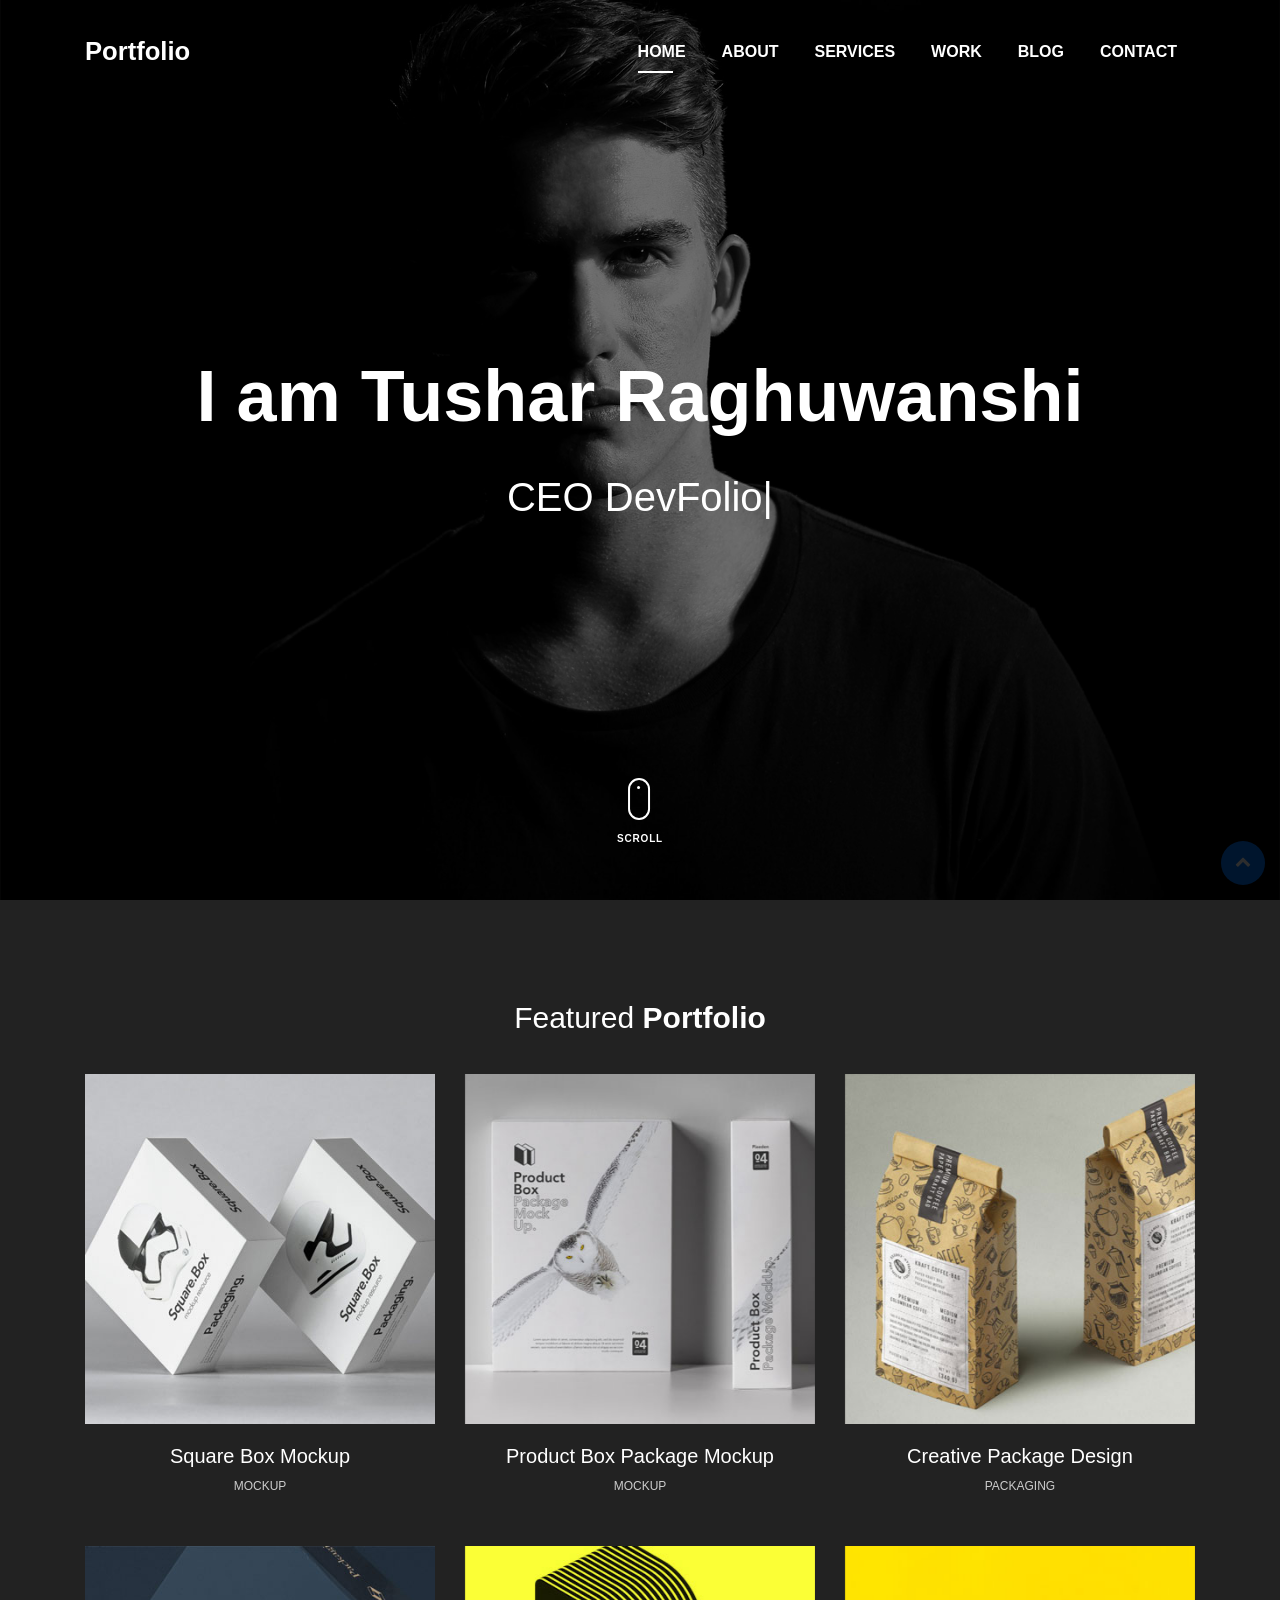
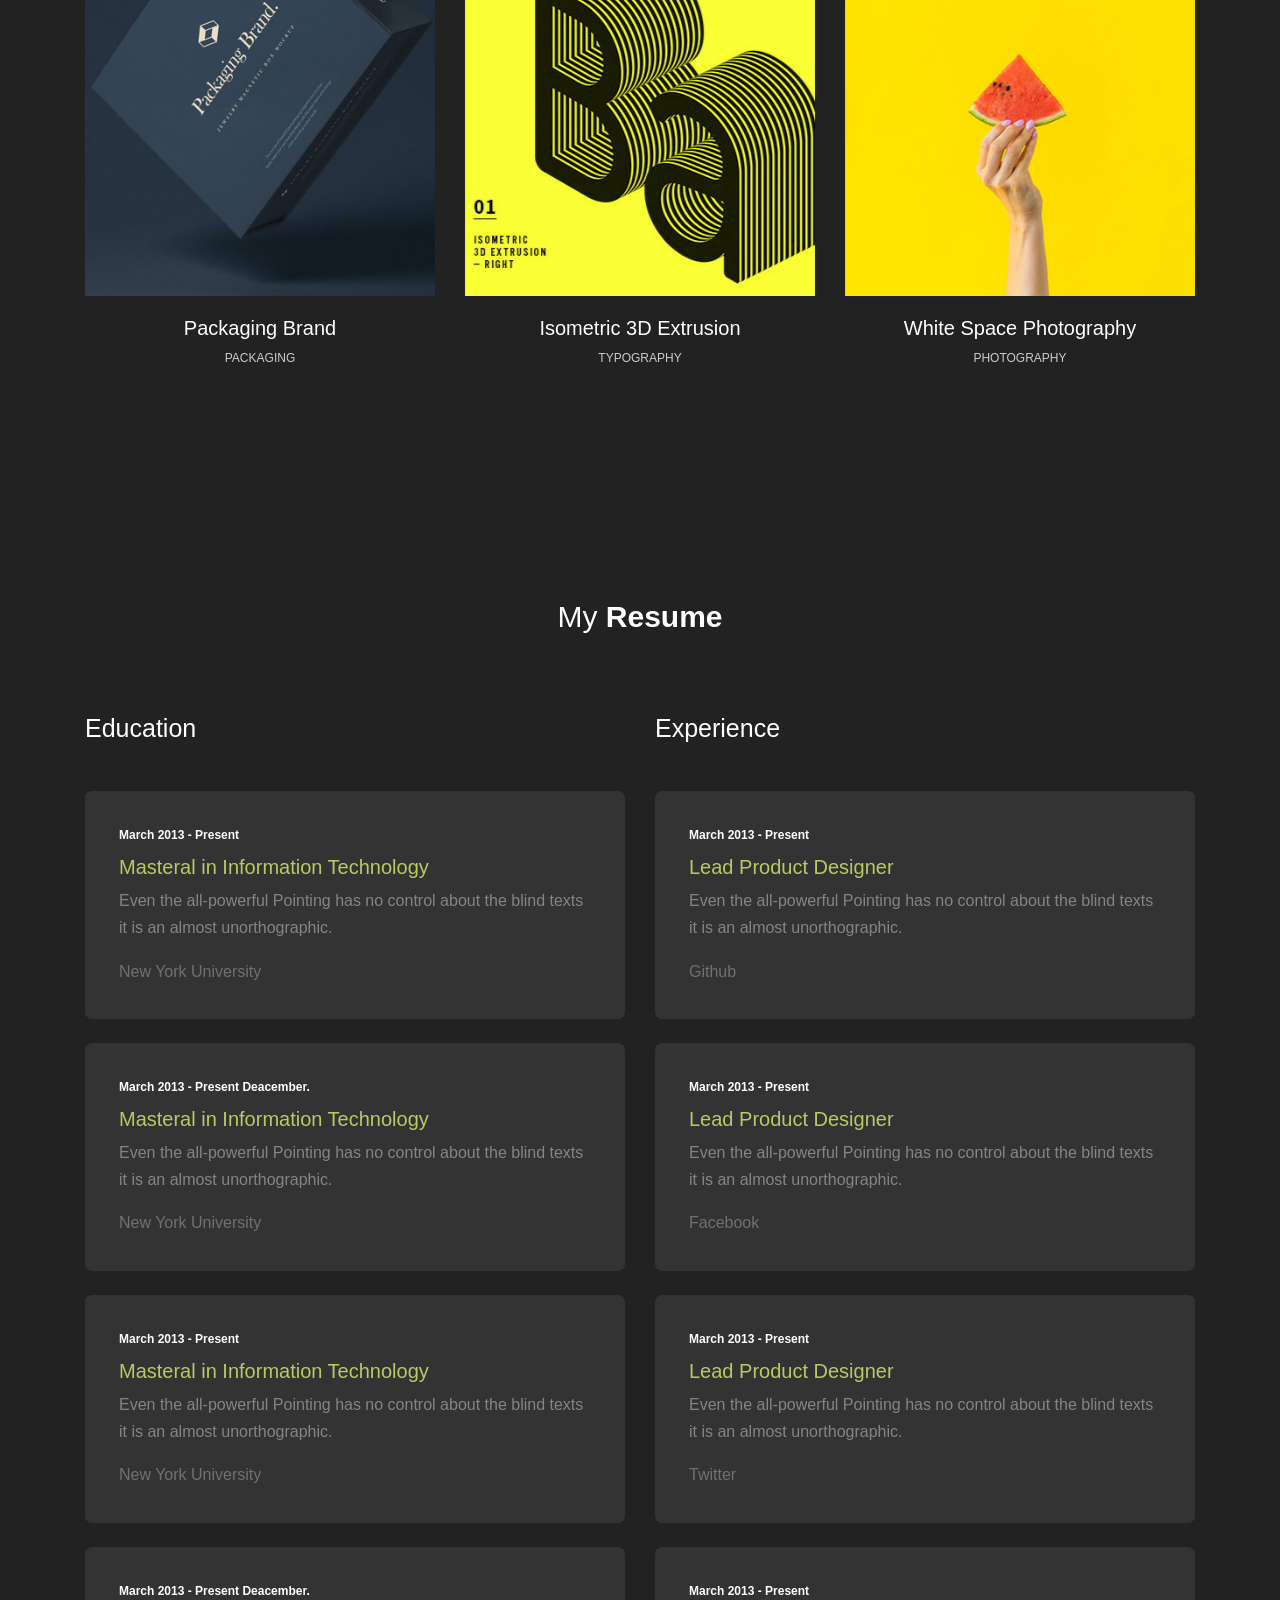
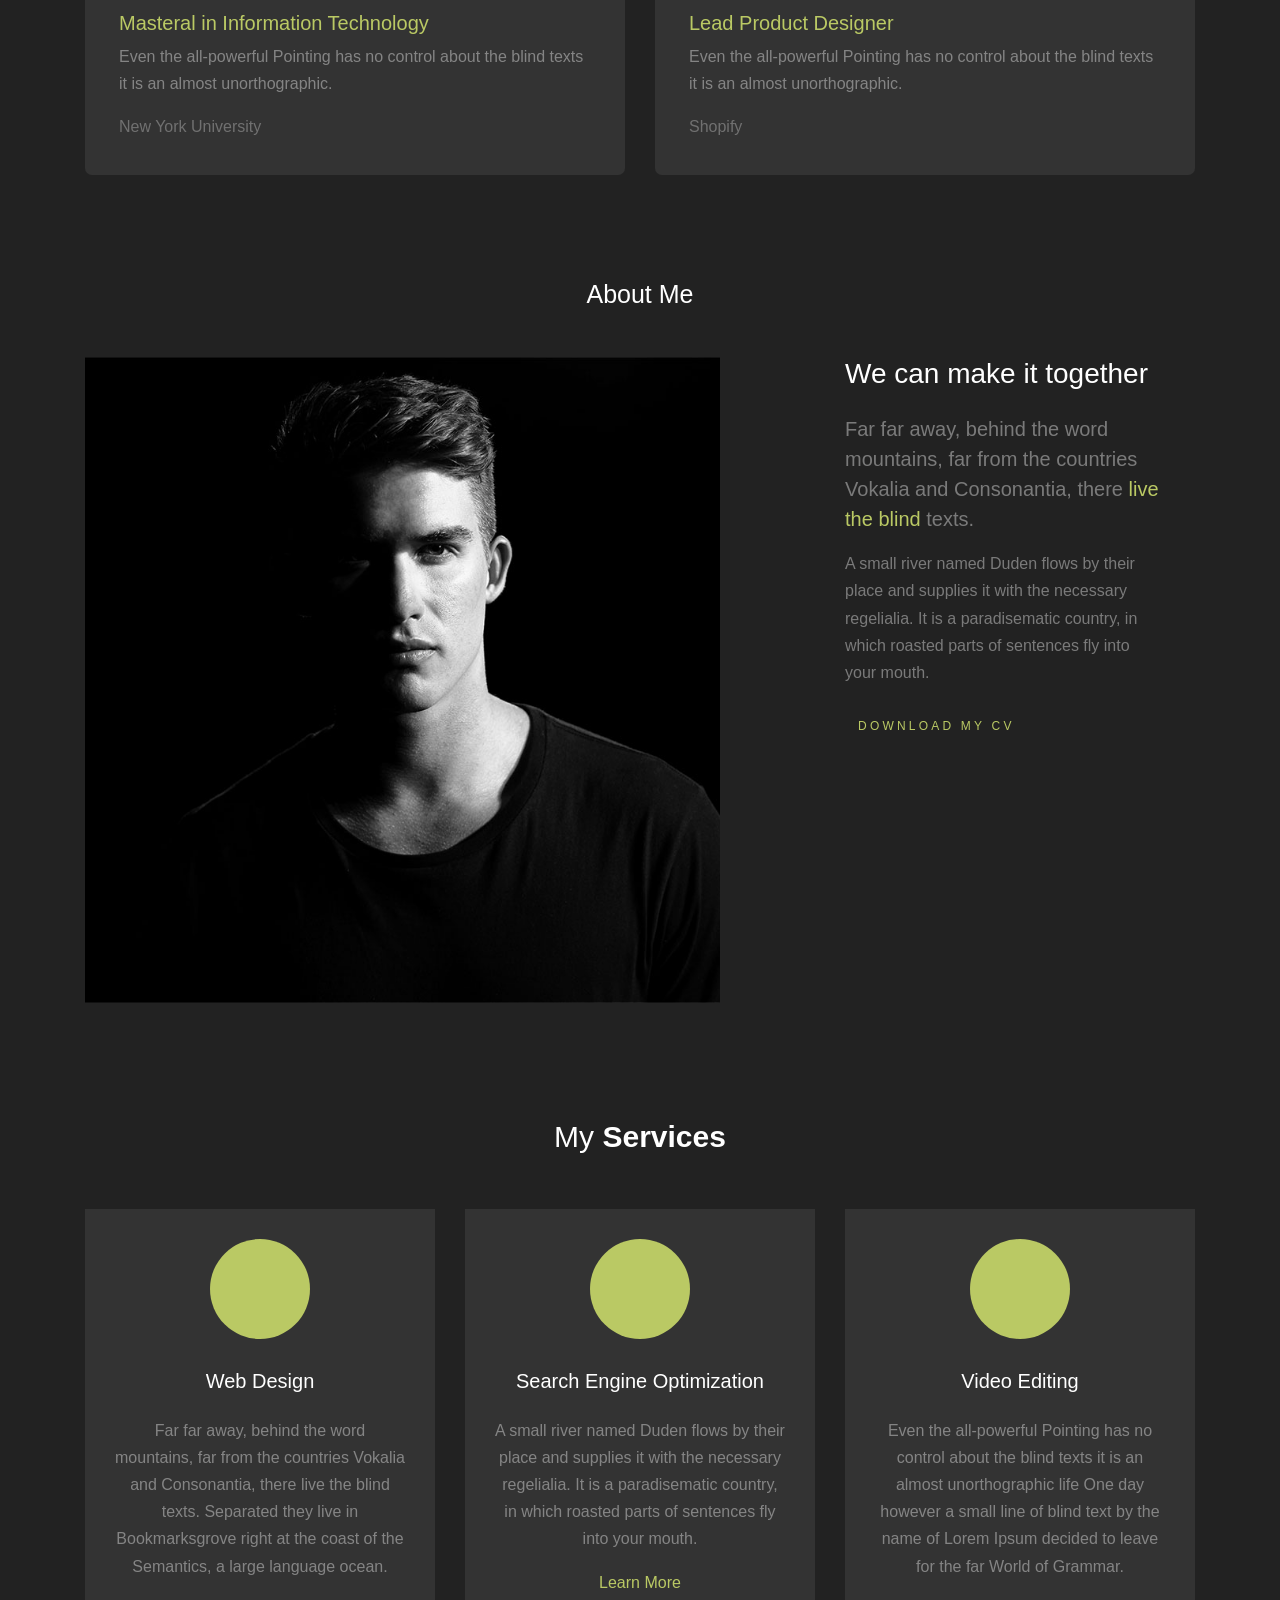
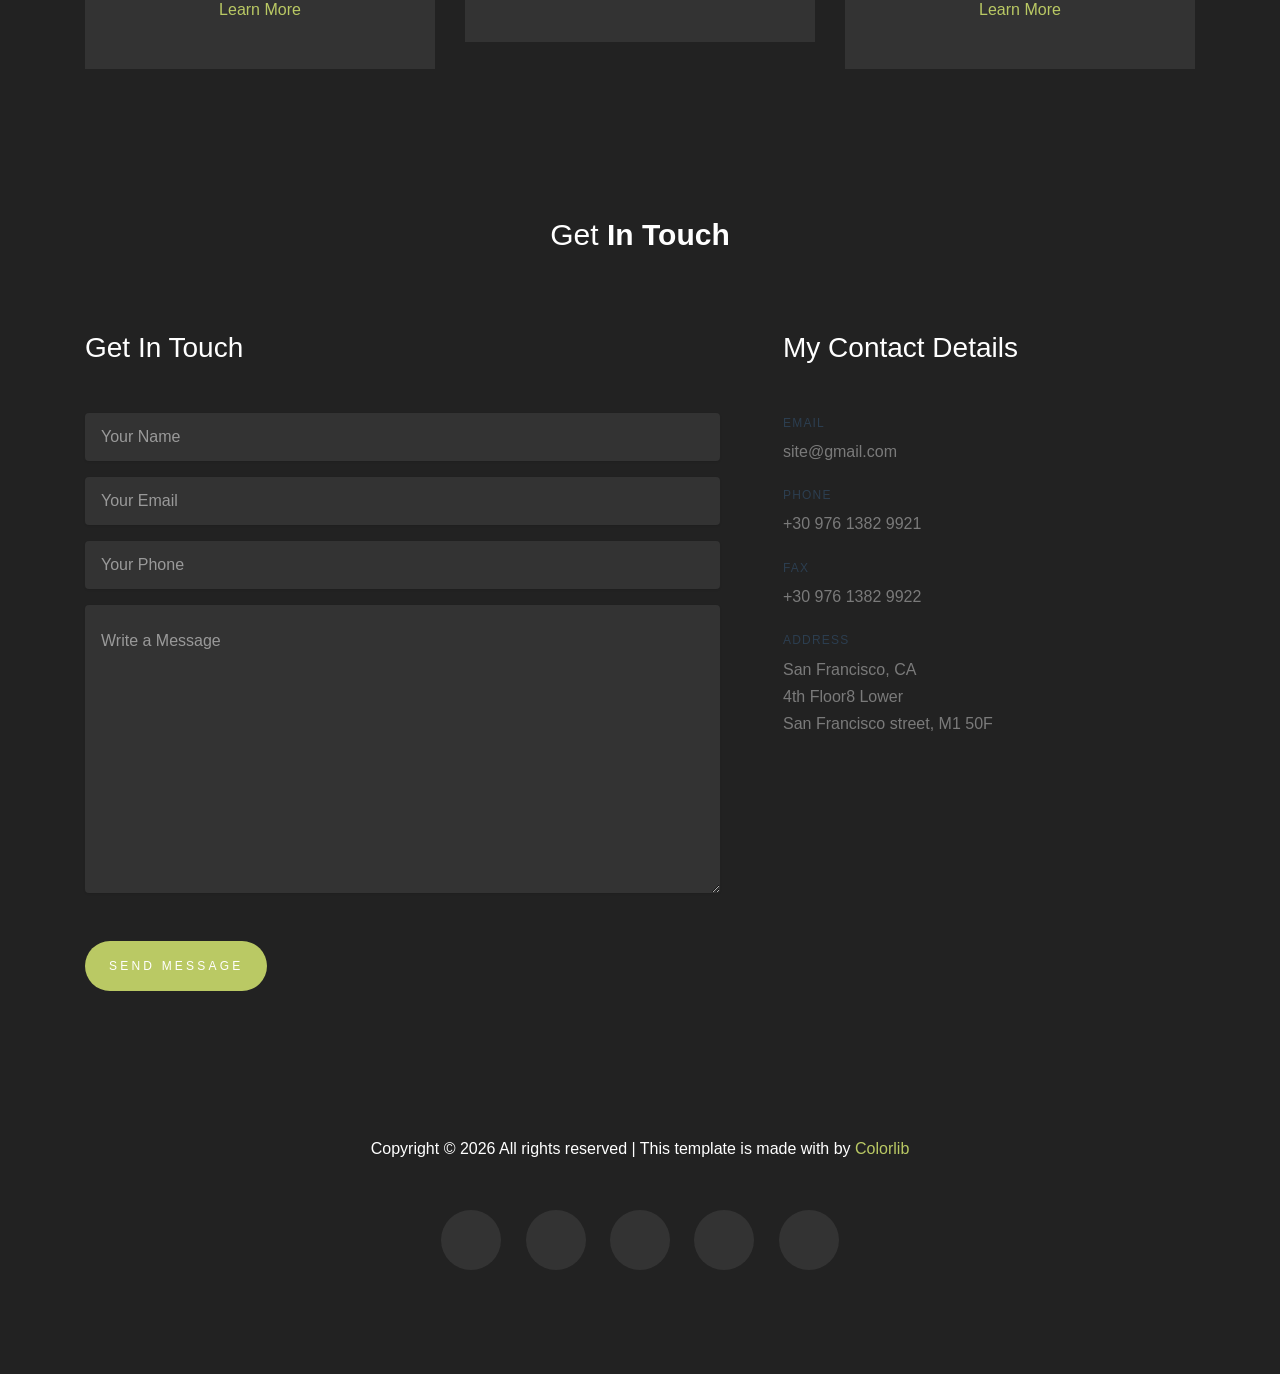
==== index.html @ b7432757 "first commit" ====
<!DOCTYPE html>
<html lang="en">
<head>
  <meta charset="utf-8">
  <title>DevFolio Bootstrap Template</title>
  <meta content="width=device-width, initial-scale=1.0" name="viewport">
  <meta content="" name="keywords">
  <meta content="" name="description">

  <!-- Favicons -->
  <link href="img/favicon.png" rel="icon">
  <link href="img/apple-touch-icon.png" rel="apple-touch-icon">

  <!-- Bootstrap CSS File -->
  <link href="lib/bootstrap/css/bootstrap.min.css" rel="stylesheet">

  <!-- Libraries CSS Files -->
  <link href="lib/font-awesome/css/font-awesome.min.css" rel="stylesheet">
  <link href="lib/animate/animate.min.css" rel="stylesheet">
  <link href="lib/ionicons/css/ionicons.min.css" rel="stylesheet">
  <link href="lib/owlcarousel/assets/owl.carousel.min.css" rel="stylesheet">
  <link href="lib/lightbox/css/lightbox.min.css" rel="stylesheet">
  <link rel="stylesheet" href="css/animate.css">
	<link rel="stylesheet" href="css/flexslider.css">
	<link rel="stylesheet" href="fonts/icomoon/style.css">

	<link rel="stylesheet" href="css/bootstrap.css">
	<link rel="stylesheet" href="css/style.css">

	<link href="https://fonts.googleapis.com/css?family=Nunito+Sans:200,300,400,700" rel="stylesheet">

  <!-- Main Stylesheet File -->
  <link href="css/style.css" rel="stylesheet">

  <!-- =======================================================
    Theme Name: DevFolio
    Theme URL: https://bootstrapmade.com/devfolio-bootstrap-portfolio-html-template/
    Author: BootstrapMade.com
    License: https://bootstrapmade.com/license/
  ======================================================= -->
</head>

<body id="page-top">

  <!--/ Nav Star /-->
  <nav class="navbar navbar-b navbar-trans navbar-expand-md fixed-top" id="mainNav">
    <div class="container">
      <a class="navbar-brand js-scroll" href="#page-top">Portfolio</a>
      <button class="navbar-toggler collapsed" type="button" data-toggle="collapse" data-target="#navbarDefault"
        aria-controls="navbarDefault" aria-expanded="false" aria-label="Toggle navigation">
        <span></span>
        <span></span>
        <span></span>
      </button>
      <div class="navbar-collapse collapse justify-content-end" id="navbarDefault">
        <ul class="navbar-nav">
          <li class="nav-item">
            <a class="nav-link js-scroll active" href="#home">Home</a>
          </li>
          <li class="nav-item">
            <a class="nav-link js-scroll" href="#about">About</a>
          </li>
          <li class="nav-item">
            <a class="nav-link js-scroll" href="#service">Services</a>
          </li>
          <li class="nav-item">
            <a class="nav-link js-scroll" href="#work">Work</a>
          </li>
          <li class="nav-item">
            <a class="nav-link js-scroll" href="#blog">Blog</a>
          </li>
          <li class="nav-item">
            <a class="nav-link js-scroll" href="#contact">Contact</a>
          </li>
        </ul>
      </div>
    </div>
  </nav>
  <!--/ Nav End /-->

  <!-- / Intro Skew Star / -->
  <div id="home" class="intro route bg-image" style="background-image: url(img/cover_bg_2.jpg)">
    <div class="overlay-itro"></div>
    <div class="intro-content display-table">
      <div class="table-cell">
        <div class="container">
          <!--<p class="display-6 color-d">Hello, world!</p>-->
          <h1 class="intro-title mb-4">I am Tushar Raghuwanshi</h1>
          <p class="intro-subtitle"><span class="text-slider-items">CEO DevFolio,Web Developer,Web Designer,Frontend Developer,Graphic Designer</span><strong class="text-slider"></strong></p>
          <!-- <p class="pt-3"><a class="btn btn-primary btn js-scroll px-4" href="#about" role="button">Learn More</a></p> -->
        </div>
      </div>
    </div>
    <a href="#portfolio-section" class="mouse-wrap smoothscroll">
      <span class="mouse">
        <span class="scroll"></span>
      </span>
      <span class="mouse-label">Scroll</span>
    </a>

  </div>  
  <!-- / Intro Skew End / -->

  <!-- portfolio section -->
  <section class="site-section" id="section-portfolio">
		<div class="container">
			<div class="row">
				<div class="section-heading text-center col-md-12">
					<h2>Featured <strong>Portfolio</strong></h2>
				</div>
			</div>
		

			<div class="filters-content">
				<div class="row grid">
					<div class="single-portfolio col-sm-4 all mockup">
						<div class="relative">
							<div class="thumb">
								<div class="overlay overlay-bg"></div>
								<img class="image img-fluid" src="img/p1.jpg" alt="">
							</div>
							<a href="img/p1.jpg" class="img-pop-up">  
								<div class="middle">
									<div class="text align-self-center d-flex"><img src="img/preview.png" alt=""></div>
								</div>
							</a>                                  
						</div>
						<div class="p-inner">
							<h4>Square Box Mockup</h4>
							<div class="cat">Mockup</div>
						</div>                                         
					</div>
					<div class="single-portfolio col-sm-4 all mockup">
						<div class="relative">
							<div class="thumb">
								<div class="overlay overlay-bg"></div>
								<img class="image img-fluid" src="img/p2.jpg" alt="">
							</div>
							<a href="img/p2.jpg" class="img-pop-up">  
								<div class="middle">
									<div class="text align-self-center d-flex"><img src="img/preview.png" alt=""></div>
								</div>
							</a>                                  
						</div>
						<div class="p-inner">
							<h4>Product Box Package Mockup</h4>
							<div class="cat">Mockup</div>
						</div>                                         
					</div>                            
					<div class="single-portfolio col-sm-4 all packaging">
						<div class="relative">
							<div class="thumb">
								<div class="overlay overlay-bg"></div>
								<img class="image img-fluid" src="img/p3.jpg" alt="">
							</div>
							<a href="img/p3.jpg" class="img-pop-up">  
								<div class="middle">
									<div class="text align-self-center d-flex"><img src="img/preview.png" alt=""></div>
								</div>
							</a> 

						</div>
						<div class="p-inner">
							<h4>Creative Package Design</h4>
							<div class="cat">Packaging</div>
						</div>
					</div>
					<div class="single-portfolio col-sm-4 all packaging">
						<div class="relative">
							<div class="thumb">
								<div class="overlay overlay-bg"></div>
								<img class="image img-fluid" src="img/p4.jpg" alt="">
							</div>
							<a href="img/p4.jpg" class="img-pop-up">  
								<div class="middle">
									<div class="text align-self-center d-flex"><img src="img/preview.png" alt=""></div>
								</div>
							</a>                                
						</div> 
						<div class="p-inner">
							<h4>Packaging Brand</h4>
							<div class="cat">Packaging</div>
						</div>
					</div>
					<div class="single-portfolio col-sm-4 all typography">
						<div class="relative">
							<div class="thumb">
								<div class="overlay overlay-bg"></div>
								<img class="image img-fluid" src="img/p5.jpg" alt="">
							</div>
							<a href="img/p5.jpg" class="img-pop-up">  
								<div class="middle">
									<div class="text align-self-center d-flex"><img src="img/preview.png" alt=""></div>
								</div>
							</a>                                
						</div>
						<div class="p-inner">
							<h4>Isometric 3D Extrusion</h4>
							<div class="cat">Typography</div>
						</div>
					</div>
					<div class="single-portfolio col-sm-4 all photography">
						<div class="relative">
							<div class="thumb">
								<div class="overlay overlay-bg"></div>
								<img class="image img-fluid" src="img/p6.jpg" alt="">
							</div>
							<a href="img/p6.jpg" class="img-pop-up">  
								<div class="middle">
									<div class="text align-self-center d-flex"><img src="img/preview.png" alt=""></div>
								</div>
							</a>                                
						</div>
						<div class="p-inner">
							<h4>White Space Photography</h4>
							<div class="cat">photography</div>
						</div>
					</div>
				</div>
			</div>
		</div>
	</section>

  <!-- resume section -->
  <section class="site-section " id="section-resume">
		<div class="container">
			<div class="row">
				<div class="col-md-12 mb-5">
					<div class="section-heading text-center">
						<h2>My <strong>Resume</strong></h2>
					</div>
				</div>
				<div class="col-md-6">
					<h2 class="mb-5">Education</h2>
					<div class="resume-item mb-4">
						<span class="date"><span class="icon-calendar"></span> March 2013 - Present</span>
						<h3>Masteral in Information Technology</h3>
						<p>Even the all-powerful Pointing has no control about the blind texts it is an almost unorthographic.</p>
						<span class="school">New York University</span>
					</div>

					<div class="resume-item mb-4">
						<span class="date"><span class="icon-calendar"></span> March 2013 - Present Deacember.</span>
						<h3>Masteral in Information Technology</h3>
						<p>Even the all-powerful Pointing has no control about the blind texts it is an almost unorthographic.</p>
						<span class="school">New York University</span>
					</div>

					<div class="resume-item mb-4">
						<span class="date"><span class="icon-calendar"></span> March 2013 - Present</span>
						<h3>Masteral in Information Technology</h3>
						<p>Even the all-powerful Pointing has no control about the blind texts it is an almost unorthographic.</p>
						<span class="school">New York University</span>
					</div>

					<div class="resume-item mb-4">
						<span class="date"><span class="icon-calendar"></span> March 2013 - Present Deacember.</span>
						<h3>Masteral in Information Technology</h3>
						<p>Even the all-powerful Pointing has no control about the blind texts it is an almost unorthographic.</p>
						<span class="school">New York University</span>
					</div>

				</div>
				<div class="col-md-6">


					<h2 class="mb-5">Experience</h2>

					<div class="resume-item mb-4">
						<span class="date"><span class="icon-calendar"></span> March 2013 - Present</span>
						<h3>Lead Product Designer</h3>
						<p>Even the all-powerful Pointing has no control about the blind texts it is an almost unorthographic.</p>
						<span class="school">Github</span>
					</div>

					<div class="resume-item mb-4">
						<span class="date"><span class="icon-calendar"></span> March 2013 - Present</span>
						<h3>Lead Product Designer</h3>
						<p>Even the all-powerful Pointing has no control about the blind texts it is an almost unorthographic.</p>
						<span class="school">Facebook</span>
					</div>

					<div class="resume-item mb-4">
						<span class="date"><span class="icon-calendar"></span> March 2013 - Present</span>
						<h3>Lead Product Designer</h3>
						<p>Even the all-powerful Pointing has no control about the blind texts it is an almost unorthographic.</p>
						<span class="school">Twitter</span>
					</div>

					<div class="resume-item mb-4">
						<span class="date"><span class="icon-calendar"></span> March 2013 - Present</span>
						<h3>Lead Product Designer</h3>
						<p>Even the all-powerful Pointing has no control about the blind texts it is an almost unorthographic.</p>
						<span class="school">Shopify</span>
					</div>


				</div>
			</div>
		</div>
	</section> <!-- .section -->

<!-- about me section -->
<div class="unslate_co--section" id="about-section">
  <div class="container">
    
    <div class="section-heading-wrap text-center mb-5">
      <h2 class="heading-h2 text-center divider"><span class="gsap-reveal">About Me</span></h2>
      <span class="gsap-reveal">
      </span>
    </div>
    

    <div class="row mt-5 justify-content-between">
      <div class="col-lg-7 mb-5 mb-lg-0">
        <figure class="dotted-bg gsap-reveal-img ">
          <img src="img/about_me_pic2.jpg" alt="Image" class="img-fluid">
        </figure>
      </div>
      <div class="col-lg-4 pr-lg-5">
        <h3 class="mb-4 heading-h3"><span class="gsap-reveal">We can make it together</span></h3>
        <p class="lead gsap-reveal">Far far away, behind the word mountains, far from the countries Vokalia and Consonantia, there <a href="#">live the blind</a> texts. </p>
        <p class="mb-4 gsap-reveal">A small river named Duden flows by their place and supplies it with the necessary regelialia. It is a paradisematic country, in which roasted parts of sentences fly into your mouth.</p>
        <p class="gsap-reveal"><a href="#" class="btn btn-outline-pill btn-custom-light">Download my CV</a></p>
      </div>
    </div>
  </div>
</div>
  <!-- skilss section -->
  <section class="site-section pb-0"  id="section-services">
		<div class="container">

			<div class="row mb-4">
				<div class="col-md-12">
					<div class="section-heading text-center">
						<h2>My <strong>Services</strong></h2>
					</div>
				</div>
			</div>
			<div class="row">

				<div class="col-md-6 col-lg-4 text-center mb-5">
					<div class="site-service-item site-animate" data-animate-effect="fadeIn">
						<span class="icon">
							<span class="icon-browser2"></span>
						</span>
						<h3 class="mb-4">Web Design</h3>
						<p>Far far away, behind the word mountains, far from the countries Vokalia and Consonantia, there live the blind texts. Separated they live in Bookmarksgrove right at the coast of the Semantics, a large language ocean.</p>
						<p><a href="#" class="site-link">Learn More <i class="icon-chevron-right"></i></a></p>
					</div>
				</div>
				<div class="col-md-6 col-lg-4 text-center mb-5">
					<div class="site-service-item site-animate" data-animate-effect="fadeIn">
						<span class="icon">
							<span class="icon-presentation"></span>
						</span>
						<h3 class="mb-4">Search Engine Optimization</h3>
						<p>A small river named Duden flows by their place and supplies it with the necessary regelialia. It is a paradisematic country, in which roasted parts of sentences fly into your mouth.</p>
						<p><a href="#" class="site-link">Learn More <i class="icon-chevron-right"></i></a></p>
					</div>
				</div>
				<div class="col-md-6 col-lg-4 text-center mb-5">
					<div class="site-service-item site-animate" data-animate-effect="fadeIn">
						<span class="icon">
							<span class="icon-video2"></span>
						</span>
						<h3 class="mb-4">Video Editing</h3>
						<p>Even the all-powerful Pointing has no control about the blind texts it is an almost unorthographic life One day however a small line of blind text by the name of Lorem Ipsum decided to leave for the far World of Grammar.</p>
						<p><a href="#" class="site-link">Learn More <i class="icon-chevron-right"></i></a></p>
					</div>
				</div>

				

			</div>
		</div>
	</section>

  <!-- comtact css -->
  <section class="site-section" id="section-contact">
		<div class="container">
			<div class="row">
				<div class="col-md-12 mb-5">
					<div class="section-heading text-center">
						<h2>Get <strong>In Touch</strong></h2>
					</div>
				</div>

				<div class="col-md-7 mb-5 mb-md-0">
					<form action="" class="site-form">
						<h3 class="mb-5">Get In Touch</h3>
						<div class="form-group">
							<input type="text" class="form-control px-3 py-4" placeholder="Your Name">
						</div>
						<div class="form-group">
							<input type="email" class="form-control px-3 py-4" placeholder="Your Email">
						</div>
						<div class="form-group">
							<input type="email" class="form-control px-3 py-4" placeholder="Your Phone">
						</div>
						<div class="form-group mb-5">
							<textarea class="form-control px-3 py-4"cols="30" rows="10" placeholder="Write a Message"></textarea>
						</div>
						<div class="form-group">
							<input type="submit" class="btn btn-primary  px-4 py-3" value="Send Message">
						</div>
					</form>
				</div>
				<div class="col-md-5 pl-md-5">
					<h3 class="mb-5">My Contact Details</h3>
					<ul class="site-contact-details">
						<li>
							<span class="text-uppercase">Email</span>
							site@gmail.com
						</li>
						<li>
							<span class="text-uppercase">Phone</span>
							+30 976 1382 9921
						</li>
						<li>
							<span class="text-uppercase">Fax</span>
							+30 976 1382 9922
						</li>
						<li>
							<span class="text-uppercase">Address</span>
							San Francisco, CA <br>
							4th Floor8 Lower  <br>
							San Francisco street, M1 50F
						</li>
					</ul>
				</div>
			</div>
		</div>
	</section>

  <!-- footer section -->
  <footer class="site-footer">
		<div class="container">

			<div class="row mb-5">
				<p class="col-12 text-center">
					<!-- Link back to Colorlib can't be removed. Template is licensed under CC BY 3.0. -->
					Copyright &copy; <script>document.write(new Date().getFullYear());</script> All rights reserved | This template is made with <i class="icon-heart text-danger" aria-hidden="true" ></i> by <a href="https://colorlib.com" target="_blank" class="text-primary">Colorlib</a>
					<!-- Link back to Colorlib can't be removed. Template is licensed under CC BY 3.0. -->
				</p>
			</div>
			
			<div class="row mb-5">
				<div class="col-md-12 text-center">
					<p>
						<a href="#" class="social-item"><span class="icon-facebook2"></span></a>
						<a href="#" class="social-item"><span class="icon-twitter"></span></a>
						<a href="#" class="social-item"><span class="icon-instagram2"></span></a>
						<a href="#" class="social-item"><span class="icon-linkedin2"></span></a>
						<a href="#" class="social-item"><span class="icon-vimeo"></span></a>
					</p>
				</div>
			</div>
			
		</div>
	</footer>




  <!-- <section id="about" class="about-mf sect-pt4 route">
    <div class="container">
      <div class="row">
        <div class="col-sm-12">
          <div class="box-shadow-full">
            <div class="row">
              <div class="col-md-6">
                <div class="row">
                  <div class="col-sm-6 col-md-5">
                    <div class="about-img">
                      <img src="img/testimonial-2.jpg" class="img-fluid rounded b-shadow-a" alt="">
                    </div>
                  </div>
                  <div class="col-sm-6 col-md-7">
                    <div class="about-info">
                      <p><span class="title-s">Name: </span> <span>Morgan Freeman</span></p>
                      <p><span class="title-s">Profile: </span> <span>full stack developer</span></p>
                      <p><span class="title-s">Email: </span> <span>contact@example.com</span></p>
                      <p><span class="title-s">Phone: </span> <span>(617) 557-0089</span></p>
                    </div>
                  </div>
                </div>
                <div class="skill-mf">
                  <p class="title-s">Skill</p>
                  <span>HTML</span> <span class="pull-right">85%</span>
                  <div class="progress">
                    <div class="progress-bar" role="progressbar" style="width: 85%;" aria-valuenow="85" aria-valuemin="0"
                      aria-valuemax="100"></div>
                  </div>
                  <span>CSS3</span> <span class="pull-right">75%</span>
                  <div class="progress">
                    <div class="progress-bar" role="progressbar" style="width: 75%" aria-valuenow="75" aria-valuemin="0"
                      aria-valuemax="100"></div>
                  </div>
                  <span>PHP</span> <span class="pull-right">50%</span>
                  <div class="progress">
                    <div class="progress-bar" role="progressbar" style="width: 50%" aria-valuenow="50" aria-valuemin="0"
                      aria-valuemax="100"></div>
                  </div>
                  <span>JAVASCRIPT</span> <span class="pull-right">90%</span>
                  <div class="progress">
                    <div class="progress-bar" role="progressbar" style="width: 90%" aria-valuenow="90" aria-valuemin="0"
                      aria-valuemax="100"></div>
                  </div>
                </div>
              </div>
              <div class="col-md-6">
                <div class="about-me pt-4 pt-md-0">
                  <div class="title-box-2">
                    <h5 class="title-left">
                      About me
                    </h5>
                  </div>
                  <p class="lead">
                    Curabitur non nulla sit amet nisl tempus convallis quis ac lectus. Curabitur arcu erat, accumsan id
                    imperdiet et, porttitor
                    at sem. Praesent sapien massa, convallis a pellentesque nec, egestas non nisi. Nulla
                    porttitor accumsan tincidunt.
                  </p>
                  <p class="lead">
                    Mauris blandit aliquet elit, eget tincidunt nibh pulvinar a. Vivamus suscipit tortor eget felis
                    porttitor volutpat. Vestibulum
                    ac diam sit amet quam vehicula elementum sed sit amet dui. porttitor at sem.
                  </p>
                  <p class="lead">
                    Nulla porttitor accumsan tincidunt. Quisque velit nisi, pretium ut lacinia in, elementum id enim.
                    Nulla porttitor accumsan
                    tincidunt. Mauris blandit aliquet elit, eget tincidunt nibh pulvinar a.
                  </p>
                </div>
              </div>
            </div>
          </div>
        </div>
      </div>
    </div>
  </section> -->

  <!--/ Section Services Star /-->
  <!-- <section id="service" class="services-mf route">
    <div class="container">
      <div class="row">
        <div class="col-sm-12">
          <div class="title-box text-center">
            <h3 class="title-a">
              Services
            </h3>
            <p class="subtitle-a">
              Lorem ipsum, dolor sit amet consectetur adipisicing elit.
            </p>
            <div class="line-mf"></div>
          </div>
        </div>
      </div>
      <div class="row">
        <div class="col-md-4">
          <div class="service-box">
            <div class="service-ico">
              <span class="ico-circle"><i class="ion-monitor"></i></span>
            </div>
            <div class="service-content">
              <h2 class="s-title">Web Design</h2>
              <p class="s-description text-center">
                Lorem ipsum dolor sit amet consectetur adipisicing elit. Magni adipisci eaque autem fugiat! Quia,
                provident vitae! Magni
                tempora perferendis eum non provident.
              </p>
            </div>
          </div>
        </div>
        <div class="col-md-4">
          <div class="service-box">
            <div class="service-ico">
              <span class="ico-circle"><i class="ion-code-working"></i></span>
            </div>
            <div class="service-content">
              <h2 class="s-title">Web Development</h2>
              <p class="s-description text-center">
                Lorem ipsum dolor sit amet consectetur adipisicing elit. Magni adipisci eaque autem fugiat! Quia,
                provident vitae! Magni
                tempora perferendis eum non provident.
              </p>
            </div>
          </div>
        </div>
        <div class="col-md-4">
          <div class="service-box">
            <div class="service-ico">
              <span class="ico-circle"><i class="ion-camera"></i></span>
            </div>
            <div class="service-content">
              <h2 class="s-title">Photography</h2>
              <p class="s-description text-center">
                Lorem ipsum dolor sit amet consectetur adipisicing elit. Magni adipisci eaque autem fugiat! Quia,
                provident vitae! Magni
                tempora perferendis eum non provident.
              </p>
            </div>
          </div>
        </div>
        <div class="col-md-4">
          <div class="service-box">
            <div class="service-ico">
              <span class="ico-circle"><i class="ion-android-phone-portrait"></i></span>
            </div>
            <div class="service-content">
              <h2 class="s-title">Responsive Design</h2>
              <p class="s-description text-center">
                Lorem ipsum dolor sit amet consectetur adipisicing elit. Magni adipisci eaque autem fugiat! Quia,
                provident vitae! Magni
                tempora perferendis eum non provident.
              </p>
            </div>
          </div>
        </div>
        <div class="col-md-4">
          <div class="service-box">
            <div class="service-ico">
              <span class="ico-circle"><i class="ion-paintbrush"></i></span>
            </div>
            <div class="service-content">
              <h2 class="s-title">Graphic Design</h2>
              <p class="s-description text-center">
                Lorem ipsum dolor sit amet consectetur adipisicing elit. Magni adipisci eaque autem fugiat! Quia,
                provident vitae! Magni
                tempora perferendis eum non provident.
              </p>
            </div>
          </div>
        </div>
        <div class="col-md-4">
          <div class="service-box">
            <div class="service-ico">
              <span class="ico-circle"><i class="ion-stats-bars"></i></span>
            </div>
            <div class="service-content">
              <h2 class="s-title">Marketing Services</h2>
              <p class="s-description text-center">
                Lorem ipsum dolor sit amet consectetur adipisicing elit. Magni adipisci eaque autem fugiat! Quia,
                provident vitae! Magni
                tempora perferendis eum non provident.
              </p>
            </div>
          </div>
        </div>
      </div>
    </div>
  </section> -->
  <!--/ Section Services End /-->

  <!-- <div class="section-counter paralax-mf bg-image" style="background-image: url(img/counters-bg.jpg)">
    <div class="overlay-mf"></div>
    <div class="container">
      <div class="row">
        <div class="col-sm-3 col-lg-3">
          <div class="counter-box">
            <div class="counter-ico">
              <span class="ico-circle"><i class="ion-checkmark-round"></i></span>
            </div>
            <div class="counter-num">
              <p class="counter">450</p>
              <span class="counter-text">WORKS COMPLETED</span>
            </div>
          </div>
        </div>
        <div class="col-sm-3 col-lg-3">
          <div class="counter-box pt-4 pt-md-0">
            <div class="counter-ico">
              <span class="ico-circle"><i class="ion-ios-calendar-outline"></i></span>
            </div>
            <div class="counter-num">
              <p class="counter">15</p>
              <span class="counter-text">YEARS OF EXPERIENCE</span>
            </div>
          </div>
        </div>
        <div class="col-sm-3 col-lg-3">
          <div class="counter-box pt-4 pt-md-0">
            <div class="counter-ico">
              <span class="ico-circle"><i class="ion-ios-people"></i></span>
            </div>
            <div class="counter-num">
              <p class="counter">550</p>
              <span class="counter-text">TOTAL CLIENTS</span>
            </div>
          </div>
        </div>
        <div class="col-sm-3 col-lg-3">
          <div class="counter-box pt-4 pt-md-0">
            <div class="counter-ico">
              <span class="ico-circle"><i class="ion-ribbon-a"></i></span>
            </div>
            <div class="counter-num">
              <p class="counter">36</p>
              <span class="counter-text">AWARD WON</span>
            </div>
          </div>
        </div>
      </div>
    </div>
  </div> -->

  <!--/ Section Portfolio Star /-->
  <!-- <section id="work" class="portfolio-mf sect-pt4 route">
    <div class="container">
      <div class="row">
        <div class="col-sm-12">
          <div class="title-box text-center">
            <h3 class="title-a">
              Portfolio
            </h3>
            <p class="subtitle-a">
              Lorem ipsum, dolor sit amet consectetur adipisicing elit.
            </p>
            <div class="line-mf"></div>
          </div>
        </div>
      </div>
      <div class="row">
        <div class="col-md-4">
          <div class="work-box">
            <a href="img/work-1.jpg" data-lightbox="gallery-mf">
              <div class="work-img">
                <img src="img/work-1.jpg" alt="" class="img-fluid">
              </div>
              <div class="work-content">
                <div class="row">
                  <div class="col-sm-8">
                    <h2 class="w-title">Lorem impsum dolor</h2>
                    <div class="w-more">
                      <span class="w-ctegory">Web Design</span> / <span class="w-date">18 Sep. 2018</span>
                    </div>
                  </div>
                  <div class="col-sm-4">
                    <div class="w-like">
                      <span class="ion-ios-plus-outline"></span>
                    </div>
                  </div>
                </div>
              </div>
            </a>
          </div>
        </div>
        <div class="col-md-4">
          <div class="work-box">
            <a href="img/work-2.jpg" data-lightbox="gallery-mf">
              <div class="work-img">
                <img src="img/work-2.jpg" alt="" class="img-fluid">
              </div>
              <div class="work-content">
                <div class="row">
                  <div class="col-sm-8">
                    <h2 class="w-title">Loreda Cuno Nere</h2>
                    <div class="w-more">
                      <span class="w-ctegory">Web Design</span> / <span class="w-date">18 Sep. 2018</span>
                    </div>
                  </div>
                  <div class="col-sm-4">
                    <div class="w-like">
                      <span class="ion-ios-plus-outline"></span>
                    </div>
                  </div>
                </div>
              </div>
            </a>
          </div>
        </div>
        <div class="col-md-4">
          <div class="work-box">
            <a href="img/work-3.jpg" data-lightbox="gallery-mf">
              <div class="work-img">
                <img src="img/work-3.jpg" alt="" class="img-fluid">
              </div>
              <div class="work-content">
                <div class="row">
                  <div class="col-sm-8">
                    <h2 class="w-title">Mavrito Lana Dere</h2>
                    <div class="w-more">
                      <span class="w-ctegory">Web Design</span> / <span class="w-date">18 Sep. 2018</span>
                    </div>
                  </div>
                  <div class="col-sm-4">
                    <div class="w-like">
                      <span class="ion-ios-plus-outline"></span>
                    </div>
                  </div>
                </div>
              </div>
            </a>
          </div>
        </div>
        <div class="col-md-4">
          <div class="work-box">
            <a href="img/work-4.jpg" data-lightbox="gallery-mf">
              <div class="work-img">
                <img src="img/work-4.jpg" alt="" class="img-fluid">
              </div>
              <div class="work-content">
                <div class="row">
                  <div class="col-sm-8">
                    <h2 class="w-title">Bindo Laro Cado</h2>
                    <div class="w-more">
                      <span class="w-ctegory">Web Design</span> / <span class="w-date">18 Sep. 2018</span>
                    </div>
                  </div>
                  <div class="col-sm-4">
                    <div class="w-like">
                      <span class="ion-ios-plus-outline"></span>
                    </div>
                  </div>
                </div>
              </div>
            </a>
          </div>
        </div>
        <div class="col-md-4">
          <div class="work-box">
            <a href="img/work-5.jpg" data-lightbox="gallery-mf">
              <div class="work-img">
                <img src="img/work-5.jpg" alt="" class="img-fluid">
              </div>
              <div class="work-content">
                <div class="row">
                  <div class="col-sm-8">
                    <h2 class="w-title">Studio Lena Mado</h2>
                    <div class="w-more">
                      <span class="w-ctegory">Web Design</span> / <span class="w-date">18 Sep. 2018</span>
                    </div>
                  </div>
                  <div class="col-sm-4">
                    <div class="w-like">
                      <span class="ion-ios-plus-outline"></span>
                    </div>
                  </div>
                </div>
              </div>
            </a>
          </div>
        </div>
        <div class="col-md-4">
          <div class="work-box">
            <a href="img/work-6.jpg" data-lightbox="gallery-mf">
              <div class="work-img">
                <img src="img/work-6.jpg" alt="" class="img-fluid">
              </div>
              <div class="work-content">
                <div class="row">
                  <div class="col-sm-8">
                    <h2 class="w-title">Studio Big Bang</h2>
                    <div class="w-more">
                      <span class="w-ctegory">Web Design</span> / <span class="w-date">18 Sep. 2017</span>
                    </div>
                  </div>
                  <div class="col-sm-4">
                    <div class="w-like">
                      <span class="ion-ios-plus-outline"></span>
                    </div>
                  </div>
                </div>
              </div>
            </a>
          </div>
        </div>
        
      </div>
    </div>
  </section> -->
  <!--/ Section Portfolio End /-->

  <!--/ Section Testimonials Star /-->
  <!-- <div class="testimonials paralax-mf bg-image" style="background-image: url(img/overlay-bg.jpg)">
    <div class="overlay-mf"></div>
    <div class="container">
      <div class="row">
        <div class="col-md-12">
          <div id="testimonial-mf" class="owl-carousel owl-theme">
            <div class="testimonial-box">
              <div class="author-test">
                <img src="img/testimonial-2.jpg" alt="" class="rounded-circle b-shadow-a">
                <span class="author">Xavi Alonso</span>
              </div>
              <div class="content-test">
                <p class="description lead">
                  Curabitur arcu erat, accumsan id imperdiet et, porttitor at sem. Lorem ipsum dolor sit amet,
                  consectetur adipiscing elit.
                </p>
                <span class="comit"><i class="fa fa-quote-right"></i></span>
              </div>
            </div>
            <div class="testimonial-box">
              <div class="author-test">
                <img src="img/testimonial-4.jpg" alt="" class="rounded-circle b-shadow-a">
                <span class="author">Marta Socrate</span>
              </div>
              <div class="content-test">
                <p class="description lead">
                  Curabitur arcu erat, accumsan id imperdiet et, porttitor at sem. Lorem ipsum dolor sit amet,
                  consectetur adipiscing elit.
                </p>
                <span class="comit"><i class="fa fa-quote-right"></i></span>
              </div>
            </div>
          </div>
        </div>
      </div>
    </div>
  </div> -->

  <!--/ Section Blog Star /-->
  <!-- <section id="blog" class="blog-mf sect-pt4 route">
    <div class="container">
      <div class="row">
        <div class="col-sm-12">
          <div class="title-box text-center">
            <h3 class="title-a">
              Blog
            </h3>
            <p class="subtitle-a">
              Lorem ipsum, dolor sit amet consectetur adipisicing elit.
            </p>
            <div class="line-mf"></div>
          </div>
        </div>
      </div>
      <div class="row">
        <div class="col-md-4">
          <div class="card card-blog">
            <div class="card-img">
              <a href="blog-single.html"><img src="img/post-1.jpg" alt="" class="img-fluid"></a>
            </div>
            <div class="card-body">
              <div class="card-category-box">
                <div class="card-category">
                  <h6 class="category">Travel</h6>
                </div>
              </div>
              <h3 class="card-title"><a href="blog-single.html">See more ideas about Travel</a></h3>
              <p class="card-description">
                Proin eget tortor risus. Pellentesque in ipsum id orci porta dapibus. Praesent sapien massa, convallis
                a pellentesque nec,
                egestas non nisi.
              </p>
            </div>
            <div class="card-footer">
              <div class="post-author">
                <a href="#">
                  <img src="img/testimonial-2.jpg" alt="" class="avatar rounded-circle">
                  <span class="author">Morgan Freeman</span>
                </a>
              </div>
              <div class="post-date">
                <span class="ion-ios-clock-outline"></span> 10 min
              </div>
            </div>
          </div>
        </div>
        <div class="col-md-4">
          <div class="card card-blog">
            <div class="card-img">
              <a href="blog-single.html"><img src="img/post-2.jpg" alt="" class="img-fluid"></a>
            </div>
            <div class="card-body">
              <div class="card-category-box">
                <div class="card-category">
                  <h6 class="category">Web Design</h6>
                </div>
              </div>
              <h3 class="card-title"><a href="blog-single.html">See more ideas about Travel</a></h3>
              <p class="card-description">
                Proin eget tortor risus. Pellentesque in ipsum id orci porta dapibus. Praesent sapien massa, convallis
                a pellentesque nec,
                egestas non nisi.
              </p>
            </div>
            <div class="card-footer">
              <div class="post-author">
                <a href="#">
                  <img src="img/testimonial-2.jpg" alt="" class="avatar rounded-circle">
                  <span class="author">Morgan Freeman</span>
                </a>
              </div>
              <div class="post-date">
                <span class="ion-ios-clock-outline"></span> 10 min
              </div>
            </div>
          </div>
        </div>
        <div class="col-md-4">
          <div class="card card-blog">
            <div class="card-img">
              <a href="blog-single.html"><img src="img/post-3.jpg" alt="" class="img-fluid"></a>
            </div>
            <div class="card-body">
              <div class="card-category-box">
                <div class="card-category">
                  <h6 class="category">Web Design</h6>
                </div>
              </div>
              <h3 class="card-title"><a href="blog-single.html">See more ideas about Travel</a></h3>
              <p class="card-description">
                Proin eget tortor risus. Pellentesque in ipsum id orci porta dapibus. Praesent sapien massa, convallis
                a pellentesque nec,
                egestas non nisi.
              </p>
            </div>
            <div class="card-footer">
              <div class="post-author">
                <a href="#">
                  <img src="img/testimonial-2.jpg" alt="" class="avatar rounded-circle">
                  <span class="author">Morgan Freeman</span>
                </a>
              </div>
              <div class="post-date">
                <span class="ion-ios-clock-outline"></span> 10 min
              </div>
            </div>
          </div>
        </div>
      </div>
    </div>
  </section> -->
  <!--/ Section Blog End /-->

  <!--/ Section Contact-Footer Star /-->
  <!-- <section class="paralax-mf footer-paralax bg-image sect-mt4 route" style="background-image: url(img/overlay-bg.jpg)">
    <div class="overlay-mf"></div>
    <div class="container">
      <div class="row">
        <div class="col-sm-12">
          <div class="contact-mf">
            <div id="contact" class="box-shadow-full">
              <div class="row">
                <div class="col-md-6">
                  <div class="title-box-2">
                    <h5 class="title-left">
                      Send Message Us
                    </h5>
                  </div>
                  <div>
                      <form action="" method="post" role="form" class="contactForm">
                      <div id="sendmessage">Your message has been sent. Thank you!</div>
                      <div id="errormessage"></div>
                      <div class="row">
                        <div class="col-md-12 mb-3">
                          <div class="form-group">
                            <input type="text" name="name" class="form-control" id="name" placeholder="Your Name" data-rule="minlen:4" data-msg="Please enter at least 4 chars" />
                            <div class="validation"></div>
                          </div>
                        </div>
                        <div class="col-md-12 mb-3">
                          <div class="form-group">
                            <input type="email" class="form-control" name="email" id="email" placeholder="Your Email" data-rule="email" data-msg="Please enter a valid email" />
                            <div class="validation"></div>
                          </div>
                        </div>
                        <div class="col-md-12 mb-3">
                            <div class="form-group">
                              <input type="text" class="form-control" name="subject" id="subject" placeholder="Subject" data-rule="minlen:4" data-msg="Please enter at least 8 chars of subject" />
                              <div class="validation"></div>
                            </div>
                        </div>
                        <div class="col-md-12 mb-3">
                          <div class="form-group">
                            <textarea class="form-control" name="message" rows="5" data-rule="required" data-msg="Please write something for us" placeholder="Message"></textarea>
                            <div class="validation"></div>
                          </div>
                        </div>
                        <div class="col-md-12">
                          <button type="submit" class="button button-a button-big button-rouded">Send Message</button>
                        </div>
                      </div>
                    </form>
                  </div>
                </div>
                <div class="col-md-6">
                  <div class="title-box-2 pt-4 pt-md-0">
                    <h5 class="title-left">
                      Get in Touch
                    </h5>
                  </div>
                  <div class="more-info">
                    <p class="lead">
                      Lorem ipsum dolor sit amet consectetur adipisicing elit. Facilis dolorum dolorem soluta quidem
                      expedita aperiam aliquid at.
                      Totam magni ipsum suscipit amet? Autem nemo esse laboriosam ratione nobis
                      mollitia inventore?
                    </p>
                    <ul class="list-ico">
                      <li><span class="ion-ios-location"></span> 329 WASHINGTON ST BOSTON, MA 02108</li>
                      <li><span class="ion-ios-telephone"></span> (617) 557-0089</li>
                      <li><span class="ion-email"></span> contact@example.com</li>
                    </ul>
                  </div>
                  <div class="socials">
                    <ul>
                      <li><a href=""><span class="ico-circle"><i class="ion-social-facebook"></i></span></a></li>
                      <li><a href=""><span class="ico-circle"><i class="ion-social-instagram"></i></span></a></li>
                      <li><a href=""><span class="ico-circle"><i class="ion-social-twitter"></i></span></a></li>
                      <li><a href=""><span class="ico-circle"><i class="ion-social-pinterest"></i></span></a></li>
                    </ul>
                  </div>
                </div>
              </div>
            </div>
          </div>
        </div>
      </div>
    </div>
    <footer>
      <div class="container">
        <div class="row">
          <div class="col-sm-12">
            <div class="copyright-box">
              <p class="copyright">&copy; Copyright <strong>DevFolio</strong>. All Rights Reserved</p>
              <div class="credits">
              
                Designed by <a href="https://bootstrapmade.com/">BootstrapMade</a>
              </div>
            </div>
          </div>
        </div>
      </div>
    </footer>
  </section> -->
  <!--/ Section Contact-footer End /-->

  <a href="#" class="back-to-top"><i class="fa fa-chevron-up"></i></a>
  <div id="preloader"></div>

  <!-- JavaScript Libraries -->
  <script src="lib/jquery/jquery.min.js"></script>
  <script src="lib/jquery/jquery-migrate.min.js"></script>
  <script src="lib/popper/popper.min.js"></script>
  <script src="lib/bootstrap/js/bootstrap.min.js"></script>
  <script src="lib/easing/easing.min.js"></script>
  <script src="lib/counterup/jquery.waypoints.min.js"></script>
  <script src="lib/counterup/jquery.counterup.js"></script>
  <script src="lib/owlcarousel/owl.carousel.min.js"></script>
  <script src="lib/lightbox/js/lightbox.min.js"></script>
  <script src="lib/typed/typed.min.js"></script>
  <!-- Contact Form JavaScript File -->
  <script src="contactform/contactform.js"></script>

  <!-- Template Main Javascript File -->
  <script src="js/main.js"></script>

</body>
</html>
---- css/style.css ----
/*
  Theme Name: DevFolio
  Theme URL: https://bootstrapmade.com/devfolio-bootstrap-portfolio-html-template/
  Author: BootstrapMade.com
  License: https://bootstrapmade.com/license/
*/

/*======================================
//--//-->   STYLES GENERALES
======================================*/

body {
  background: #fff;
  color: rgba(255, 255, 255, 0.4);
  background: #222;
  line-height: 1.7;
  font-size: 16px;
  font-weight: 300; }

h1,
h2,
h3,
h4,
h5,
h6 {
  color: #1e1e1e;
}

a {
  color: #1e1e1e;
  transition: all 0.5s ease-in-out;
}

a:hover {
  color: #0078ff;
  text-decoration: none;
  transition: all 0.5s ease-in-out;
}

.p-r {
  position: relative;
}

.color-a {
  color: #0078ff;
}

.color-d {
  color: #f5f5f5;
}

.color-text-a {
  color: #4e4e4e;
}

.box-shadow,
.paralax-mf,
.service-box,
.work-box,
.card-blog {
  box-shadow: 0 13px 8px -10px rgba(0, 0, 0, 0.1);
}

.box-shadow-a,
.button:hover {
  box-shadow: 0 0 0 4px #cde1f8;
}

.display-5 {
  font-size: 2.5rem;
  font-weight: 300;
  line-height: 1.1;
}

.display-6 {
  font-size: 2rem;
  font-weight: 300;
  line-height: 1.1;
}

.avatar {
  width: 32px;
  height: 32px;
  margin-right: 4px;
  overflow: hidden;
}

.bg-image {
  background-repeat: no-repeat;
  background-attachment: fixed;
  background-size: cover;
  background-position: center center;
}

.overlay-mf {
  background-color: #0078ff;
}

.overlay-mf {
  position: absolute;
  top: 0;
  left: 0px;
  padding: 0;
  height: 100%;
  width: 100%;
  opacity: .7;
}

.paralax-mf {
  position: relative;
  padding: 8rem 0;
}

.display-table {
  width: 100%;
  height: 100%;
  display: table;
}

.table-cell {
  display: table-cell;
  vertical-align: middle;
}

/*--/ Sections /--*/

.sect-4 {
  padding: 4rem 0;
}

.sect-pt4 {
  padding-top: 4rem;
}

.sect-mt4 {
  margin-top: 4rem;
}

/*--/ Title s /--*/

.title-s {
  font-weight: 600;
  color: #1e1e1e;
  font-size: 1.1rem;
}

/*--/ Title A /--*/

.title-box {
  margin-bottom: 4rem;
}

.title-a {
  font-size: 3rem;
  font-weight: bold;
  text-transform: uppercase;
}

.subtitle-a {
  color: #4e4e4e;
}

.line-mf {
  width: 40px;
  height: 5px;
  background-color: #0078ff;
  margin: 0 auto;
}

/*--/ Title Left /--*/

.title-box-2 {
  margin-bottom: 3rem;
}

.title-left {
  font-size: 2rem;
  position: relative;
}

.title-left:before {
  content: '';
  position: absolute;
  height: 3px;
  background-color: #0078ff;
  width: 100px;
  bottom: -12px;
}

/*------/ Box /------*/

.box-pl2 {
  padding-left: 2rem;
}

.box-shadow-full {
  padding: 3rem 1.25rem;
  position: relative;
  background-color: #fff;
  margin-bottom: 3rem;
  z-index: 2;
  box-shadow: 0 1px 1px 0 rgba(0, 0, 0, 0.06), 0 2px 5px 0 rgba(0, 0, 0, 0.2);
}

/*------/ Socials /------*/

.socials {
  padding: 1.5rem 0;
}

.socials ul li {
  display: inline-block;
}

.socials .ico-circle {
  height: 40px;
  width: 40px;
  font-size: 1.7rem;
  border-radius: 50%;
  line-height: 1.4;
  margin: 0 15px 0 0;
  box-shadow: 0 0 0 3px #0078ff;
  transition: all 500ms ease;
}

.socials .ico-circle:hover {
  background-color: #0078ff;
  color: #fff;
  box-shadow: 0 0 0 3px #cde1f8;
  transition: all 500ms ease;
}

/*------/ Ul resect /------*/

.ul-resect,
.socials ul,
.list-ico,
.blog-wrapper .post-meta ul,
.box-comments .list-comments,
.widget-sidebar .list-sidebar,
.widget-tags ul {
  list-style: none;
  padding-left: 0;
  margin-bottom: 0;
}

.list-ico {
  line-height: 2;
}

.list-ico span {
  color: #0078ff;
  margin-right: 10px;
}

/*------/ Ico Circle /------*/

.ico-circle {
  height: 100px;
  width: 100px;
  font-size: 2rem;
  border-radius: 50%;
  line-height: 1.55;
  margin: 0 auto;
  text-align: center;
  box-shadow: 0 0 0 10px #0078ff;
  display: block;
}

/*------/ Owl Carousel /------*/

.owl-theme .owl-dots {
  text-align: center;
  margin-top: 18px;
}

.owl-theme .owl-dots .owl-dot {
  display: inline-block;
}

.owl-theme .owl-dots .owl-dot span {
  width: 18px;
  height: 7px;
  margin: 5px 5px;
  background: #cde1f8;
  border: 0px solid #cde1f8;
  display: block;
  transition: all 0.6s ease-in-out;
  cursor: pointer;
}

.owl-theme .owl-dots .owl-dot:hover span {
  background-color: #cde1f8;
}

.owl-theme .owl-dots .owl-dot.active span {
  background-color: #1B1B1B;
  width: 25px;
}

/*--/ Scrolltop s /--*/

.scrolltop-mf {
  position: relative;
  display: none;
}

.scrolltop-mf span {
  z-index: 999;
  position: fixed;
  width: 42px;
  height: 42px;
  background-color: #0078ff;
  opacity: .7;
  font-size: 1.6rem;
  line-height: 1.5;
  text-align: center;
  color: #fff;
  top: auto;
  left: auto;
  right: 30px;
  bottom: 50px;
  cursor: pointer;
  border-radius: 50%;
}

/* Back to top button */

.back-to-top {
  position: fixed;
  display: none;
  background: #0078ff;
  color: #fff;
  width: 44px;
  height: 44px;
  text-align: center;
  line-height: 1;
  font-size: 16px;
  border-radius: 50%;
  right: 15px;
  bottom: 15px;
  transition: background 0.5s;
  z-index: 11;
}

.back-to-top i {
  padding-top: 12px;
  color: #fff;
}

/* Prelaoder */

#preloader {
  position: fixed;
  top: 0;
  left: 0;
  right: 0;
  bottom: 0;
  z-index: 9999;
  overflow: hidden;
  background: #fff;
}

#preloader:before {
  content: "";
  position: fixed;
  top: calc(50% - 30px);
  left: calc(50% - 30px);
  border: 6px solid #f2f2f2;
  border-top: 6px solid #0078ff;
  border-radius: 50%;
  width: 60px;
  height: 60px;
  -webkit-animation: animate-preloader 1s linear infinite;
  animation: animate-preloader 1s linear infinite;
}

@-webkit-keyframes animate-preloader {
  0% {
    -webkit-transform: rotate(0deg);
    transform: rotate(0deg);
  }

  100% {
    -webkit-transform: rotate(360deg);
    transform: rotate(360deg);
  }
}

@keyframes animate-preloader {
  0% {
    -webkit-transform: rotate(0deg);
    transform: rotate(0deg);
  }

  100% {
    -webkit-transform: rotate(360deg);
    transform: rotate(360deg);
  }
}

/*======================================
//--//-->   NAVBAR
======================================*/

.navbar-b {
  transition: all .5s ease-in-out;
  background-color: transparent;
  padding-top: 1.563rem;
  padding-bottom: 1.563rem;
}

.navbar-b.navbar-reduce {
  box-shadow: 0px 6px 9px 0px rgba(0, 0, 0, 0.06);
}

.navbar-b.navbar-trans .nav-item,
.navbar-b.navbar-reduce .nav-item {
  position: relative;
  padding-right: 10px;
  padding-left: 0;
}

.navbar-b.navbar-trans .nav-link,
.navbar-b.navbar-reduce .nav-link {
  color: #fff;
  text-transform: uppercase;
  font-weight: 600;
}

.navbar-b.navbar-trans .nav-link:before,
.navbar-b.navbar-reduce .nav-link:before {
  content: '';
  position: absolute;
  margin-left: 0px;
  width: 0%;
  bottom: 0;
  left: 0;
  height: 2px;
  transition: all 500ms ease;
}

.navbar-b.navbar-trans .nav-link:hover,
.navbar-b.navbar-reduce .nav-link:hover {
  color: #1B1B1B;
}

.navbar-b.navbar-trans .nav-link:hover:before,
.navbar-b.navbar-reduce .nav-link:hover:before {
  width: 35px;
}

.navbar-b.navbar-trans .show > .nav-link:before,
.navbar-b.navbar-trans .active > .nav-link:before,
.navbar-b.navbar-trans .nav-link.show:before,
.navbar-b.navbar-trans .nav-link.active:before,
.navbar-b.navbar-reduce .show > .nav-link:before,
.navbar-b.navbar-reduce .active > .nav-link:before,
.navbar-b.navbar-reduce .nav-link.show:before,
.navbar-b.navbar-reduce .nav-link.active:before {
  width: 35px;
}

.navbar-b.navbar-trans .nav-link:before {
  background-color: #fff;
}

.navbar-b.navbar-trans .nav-link:hover {
  color: #fff;
}

.navbar-b.navbar-trans .show > .nav-link,
.navbar-b.navbar-trans .active > .nav-link,
.navbar-b.navbar-trans .nav-link.show,
.navbar-b.navbar-trans .nav-link.active {
  color: #fff;
}

.navbar-b.navbar-reduce {
  transition: all .5s ease-in-out;
  background-color: #fff;
  padding-top: 15px;
  padding-bottom: 15px;
}

.navbar-b.navbar-reduce .nav-link {
  color: #bac964;
}

.navbar-b.navbar-reduce .nav-link:before {
  background-color: #bac964;
}

.navbar-b.navbar-reduce .nav-link:hover {
  color: #0078ff;
}

.navbar-b.navbar-reduce .show > .nav-link,
.navbar-b.navbar-reduce .active > .nav-link,
.navbar-b.navbar-reduce .nav-link.show,
.navbar-b.navbar-reduce .nav-link.active {
  color: #bac964;
}

.navbar-b.navbar-reduce .navbar-brand {
  color: #0078ff;
}

.navbar-b.navbar-reduce .navbar-toggler span {
  background-color: #1B1B1B;
}

.navbar-b .navbar-brand {
  color: #fff;
  font-size: 1.6rem;
  font-weight: 600;
}

.navbar-b .navbar-nav .dropdown-item.show .dropdown-menu,
.navbar-b .dropdown.show .dropdown-menu,
.navbar-b .dropdown-btn.show .dropdown-menu {
  -webkit-transform: translate3d(0px, 0px, 0px);
  transform: translate3d(0px, 0px, 0px);
  visibility: visible !important;
}

.navbar-b .dropdown-menu {
  margin: 1.12rem 0 0;
  border-radius: 0;
}

.navbar-b .dropdown-menu .dropdown-item {
  padding: .7rem 1.7rem;
  transition: all 500ms ease;
}

.navbar-b .dropdown-menu .dropdown-item:hover {
  background-color: #0078ff;
  color: #fff;
  transition: all 500ms ease;
}

.navbar-b .dropdown-menu .dropdown-item.active {
  background-color: #0078ff;
}

/*--/ Hamburger Navbar /--*/

.navbar-toggler {
  position: relative;
}

.navbar-toggler:focus,
.navbar-toggler:active {
  outline: 0;
}

.navbar-toggler span {
  display: block;
  background-color: #fff;
  height: 3px;
  width: 25px;
  margin-top: 4px;
  margin-bottom: 4px;
  -webkit-transform: rotate(0deg);
  transform: rotate(0deg);
  left: 0;
  opacity: 1;
}

.navbar-toggler span:nth-child(1),
.navbar-toggler span:nth-child(3) {
  transition: -webkit-transform .35s ease-in-out;
  transition: transform .35s ease-in-out;
  transition: transform .35s ease-in-out, -webkit-transform .35s ease-in-out;
}

.navbar-toggler:not(.collapsed) span:nth-child(1) {
  position: absolute;
  left: 12px;
  top: 10px;
  -webkit-transform: rotate(135deg);
  transform: rotate(135deg);
  opacity: 0.9;
}

.navbar-toggler:not(.collapsed) span:nth-child(2) {
  height: 12px;
  visibility: hidden;
  background-color: transparent;
}

.navbar-toggler:not(.collapsed) span:nth-child(3) {
  position: absolute;
  left: 12px;
  top: 10px;
  -webkit-transform: rotate(-135deg);
  transform: rotate(-135deg);
  opacity: 0.9;
}

/*======================================
//--//-->   INTRO
======================================*/

.intro {
  height: 100vh;
  position: relative;
  color: #fff;
}

.intro .intro-content {
  text-align: center;
  position: absolute;
}

.intro .overlay-itro {
  background-color: rgba(0, 0, 0, 0.6);
  position: absolute;
  top: 0;
  left: 0px;
  padding: 0;
  height: 100%;
  width: 100%;
  opacity: .9;
}

.intro .intro-title {
  color: #fff;
  font-weight: 600;
  font-size: 3rem;
}

.intro .intro-subtitle {
  font-size: 1.5rem;
  font-weight: 300;
}

.intro .text-slider-items {
  display: none;
}

.intro-single {
  height: 350px;
}

.intro-single .intro-content {
  margin-top: 30px;
}

.intro-single .intro-title {
  text-transform: uppercase;
  font-size: 3rem;
}

.intro-single .breadcrumb {
  background-color: transparent;
  color: #0078ff;
}

.intro-single .breadcrumb .breadcrumb-item:before {
  color: #cde1f8;
}

.intro-single .breadcrumb .breadcrumb-item.active {
  color: #cde1f8;
}

.intro-single .breadcrumb a {
  color: #fff;
}

/*======================================
//--//-->   ABOUT
======================================*/

.about-mf .box-shadow-full {
  padding-top: 4rem;
  padding-bottom: 4rem;
}

.about-mf .about-img {
  margin-bottom: 2rem;
}

.about-mf .about-img img {
  margin-left: 10px;
}

.skill-mf span {
  color: #4e4e4e;
}

.skill-mf .progress {
  background-color: #cde1f8;
  margin: .5rem 0 1.2rem 0;
  border-radius: 0;
  height: .7rem;
}

.skill-mf .progress .progress-bar {
  height: .7rem;
  background-color: #0078ff;
}

/*======================================
//--//-->   SERVICES
======================================*/

.service-box {
  background-color: #fff;
  padding: 2.5rem 1.3rem;
  border-radius: 1rem;
  margin-bottom: 3rem;
}

.service-box:hover .ico-circle {
  transition: all 500ms ease;
  color: #fff;
  background-color: #0078ff;
  box-shadow: 0 0 0 10px #cde1f8;
}

.service-box .service-ico {
  margin-bottom: 1rem;
  color: #1e1e1e;
}

.service-box .ico-circle {
  transition: all 500ms ease;
  font-size: 4rem;
}

.service-box .s-title {
  font-size: 1.4rem;
  text-transform: uppercase;
  text-align: center;
  padding: .4rem 0;
}

.service-box .s-description {
  color: #4e4e4e;
}

/*======================================
//--//-->   COUNTER
======================================*/

.counter-box {
  color: #fff;
  text-align: center;
}

.counter-ico {
  margin-bottom: 1rem;
}

.counter-ico .ico-circle {
  height: 60px;
  width: 60px;
  line-height: 1.8;
  box-shadow: 0 0 0 10px #cde1f8;
}

.counter-num .counter {
  font-size: 2rem;
  margin-bottom: 0;
}

/*======================================
//--//-->   PORTFOLIO
======================================*/

.work-box {
  margin-bottom: 3rem;
  -webkit-backface-visibility: hidden;
  backface-visibility: hidden;
  background-color: #fff;
}

.work-box:hover img {
  -webkit-transform: scale(1.3);
  transform: scale(1.3);
}

.work-img {
  display: block;
  overflow: hidden;
}

.work-img img {
  transition: all 1s;
}

.work-content {
  padding: 2rem 3% 1rem 4%;
}

.work-content .w-more {
  color: #4e4e4e;
  font-size: .8rem;
}

.work-content .w-more .w-ctegory {
  color: #0078ff;
}

.work-content .w-like {
  font-size: 2.5rem;
  color: #0078ff;
  float: right;
}

.work-content .w-like a {
  color: #0078ff;
}

.work-content .w-like .num-like {
  font-size: .7rem;
}

.w-title {
  font-size: 1.2rem;
}

/*======================================
//--//-->   TESTIMONIALS
======================================*/

.testimonials .owl-carousel .owl-item img {
  width: auto;
}

.testimonial-box {
  color: #fff;
  text-align: center;
}

.testimonial-box .author-test {
  margin-top: 1rem;
}

.testimonial-box .author-test img {
  margin: 0 auto;
}

.testimonial-box .author {
  color: #fff;
  text-transform: uppercase;
  font-weight: 600;
  margin: 1rem 0;
  display: block;
  font-size: 1.4rem;
}

.testimonial-box .comit {
  font-size: 2rem;
  color: #0078ff;
  background-color: #fff;
  width: 52px;
  height: 52px;
  display: block;
  margin: 0 auto;
  border-radius: 50%;
  line-height: 1.6;
}

/*======================================
//--//-->   BLOG
======================================*/

.card-blog .card-body {
  position: relative;
}

.card-blog .card-category-box {
  position: absolute;
  text-align: center;
  top: -16px;
  left: 15px;
  right: 15px;
  line-height: 25px;
  overflow: hidden;
}

.card-blog .card-category {
  display: inline-block;
  color: #fff;
  padding: 0 15px 5px;
  overflow: hidden;
  background-color: #0078ff;
  border-radius: 4px;
}

.card-blog .card-category .category {
  color: #fff;
  display: inline-block;
  text-transform: uppercase;
  font-size: .7rem;
  letter-spacing: .1px;
  margin-bottom: 0;
}

.card-blog .card-title {
  font-size: 1.3rem;
  margin-top: .6rem;
}

.card-blog .card-description {
  color: #4e4e4e;
}

.card-blog .post-author {
  display: inline-block;
}

.card-blog .post-date {
  color: #4e4e4e;
  display: inline-block;
  float: right;
}

/*======================================
//--//-->   BLOG-SINGLE
======================================*/

.post-box,
.form-comments,
.box-comments,
.widget-sidebar {
  padding: 2rem;
  background-color: #fff;
  margin-bottom: 3rem;
}

.blog-wrapper .article-title {
  font-size: 1.5rem;
}

.blog-wrapper .post-meta {
  margin: 1rem 0;
}

.blog-wrapper .post-meta ul {
  border-left: 4px solid #0078ff;
  margin-top: 1rem;
}

.blog-wrapper .post-meta ul li {
  display: inline-block;
  margin-left: 15px;
}

.blog-wrapper .post-meta ul a {
  color: #0078ff;
}

.blog-wrapper .post-meta ul span {
  color: #1e1e1e;
}

.blog-wrapper .blockquote {
  border-left: 4px solid #0078ff;
  padding: 18px;
  font-style: italic;
}

/*------/ Comments /------*/

.box-comments .list-comments li {
  padding-bottom: 40px;
}

.box-comments .list-comments .comment-avatar {
  display: table-cell;
  vertical-align: top;
}

.box-comments .list-comments .comment-avatar img {
  width: 80px;
  height: 80px;
}

.box-comments .list-comments .comment-author {
  font-size: 1.3rem;
}

.box-comments .list-comments .comment-details {
  display: table-cell;
  vertical-align: top;
  padding-left: 25px;
}

.box-comments .list-comments a {
  color: #0078ff;
}

.box-comments .list-comments span {
  color: #1e1e1e;
  font-style: italic;
}

.box-comments .comment-children {
  margin-left: 40px;
}

/*------/ Sidebar /------*/

.widget-sidebar .sidebar-title {
  font-size: 1.6rem;
  font-weight: 600;
  border-left: 5px solid #0078ff;
  padding-left: 15px;
  text-transform: uppercase;
  margin-bottom: 1.5rem;
}

.widget-sidebar .list-sidebar li {
  position: relative;
  padding: 6px 0 6px 24px;
}

.widget-sidebar .list-sidebar li:before {
  position: absolute;
  content: "";
  width: 10px;
  height: 1px;
  left: 0;
  background-color: #0078ff;
  top: 20px;
}

.sidebar-search input {
  background-color: #fff;
  border-radius: 0;
  transition: all 0.5s ease-in-out;
}

.sidebar-search .btn-search {
  background-color: #0078ff;
  border-color: #0078ff;
  border-radius: 0;
  padding-left: 20px;
  padding-right: 20px;
}

.widget-tags ul li {
  display: inline-block;
  background-color: #0078ff;
  padding: .2rem .6rem;
  margin-bottom: .5rem;
  border-radius: 15px;
}

.widget-tags ul li a {
  color: #fff;
}

/*======================================
//--//-->   CONTACT
======================================*/

.footer-paralax {
  padding: 4rem 0 0 0;
}

.contact-mf {
  margin-top: 4rem;
}

/*======================================
//--//-->   FOOTER
======================================*/

footer {
  text-align: center;
  color: #fff;
  padding-bottom: 4rem;
}

footer .copyright {
  margin-bottom: .3rem;
}

footer .credits {
  margin-bottom: 0;
}

footer .credits a {
  color: #fff;
}

/*======================================
//--//-->   CONtaCT FORM
======================================*/

#sendmessage {
  color: #0078ff;
  border: 1px solid #0078ff;
  display: none;
  text-align: center;
  padding: 15px;
  font-weight: 600;
  margin-bottom: 15px;
}

#errormessage {
  color: red;
  display: none;
  border: 1px solid red;
  text-align: center;
  padding: 15px;
  font-weight: 600;
  margin-bottom: 15px;
}

#sendmessage.show,
#errormessage.show,
.show {
  display: block;
}

.validation {
  color: red;
  display: none;
  margin: 0 0 20px;
  font-weight: 400;
  font-size: 13px;
}

/*======================================
//--//-->   BUTTON
======================================*/

.button {
  display: inline-block;
  padding: .3rem .6rem;
  text-align: center;
  vertical-align: middle;
  -webkit-user-select: none;
  -moz-user-select: none;
  -ms-user-select: none;
  user-select: none;
  font-size: 1rem;
  border-radius: .3rem;
  border: 1px solid transparent;
  transition: all 500ms ease;
  cursor: pointer;
}

.button:focus {
  outline: 0;
}

.button:hover {
  background-color: #0062d3;
  color: #fff;
  transition: all 500ms ease;
}

.button-a {
  background-color: #0078ff;
  color: #fff;
  border-color: #cde1f8;
}

.button-big {
  padding: .9rem 2.3rem;
  font-size: 1.2rem;
}

.button-rouded {
  border-radius: 5rem;
}

.btn-lg {
  padding: .5rem 1rem;
  font-size: 1.25rem;
  line-height: 1.5;
  border-radius: .3rem;
}

@media (min-width: 577px) {
  .counter-box {
    margin-bottom: 1.8rem;
  }
}

@media (min-width: 767px) {
  .about-mf .box-pl2 {
    margin-top: 3rem;
    padding-left: 0rem;
  }

  .card-blog {
    margin-bottom: 3rem;
  }

  .contact-mf .box-pl2 {
    margin-top: 3rem;
    padding-left: 0rem;
  }
}

@media (min-width: 768px) {
  .box-shadow-full {
    padding: 3rem;
  }

  .navbar-b.navbar-trans .nav-item,
  .navbar-b.navbar-reduce .nav-item {
    padding-left: 10px;
  }

  .navbar-b.navbar-trans .nav-link:before,
  .navbar-b.navbar-reduce .nav-link:before {
    margin-left: 18px;
  }

  .intro .intro-title {
    font-size: 4.5rem;
  }

  .intro .intro-subtitle {
    font-size: 2.5rem;
  }

  .intro-single .intro-title {
    font-size: 3.5rem;
  }

  .testimonial-box .description {
    padding: 0 5rem;
  }

  .post-box,
  .form-comments,
  .box-comments,
  .widget-sidebar {
    padding: 3rem;
  }

  .blog-wrapper .article-title {
    font-size: 1.9rem;
  }

  .box-comments .list-comments .comment-author {
    font-size: 1.5rem;
  }
}

@media (min-width: 992px) {
  .testimonial-box .description {
    padding: 0 8rem;
  }
}

@media (min-width: 1200px) {
  .testimonial-box .description {
    padding: 0 13rem;
  }
}

@media (max-width: 768px) {
  .back-to-top {
    bottom: 15px;
  }
}





updatde css
body {
  background: #fff;
  color: rgba(255, 255, 255, 0.4);
  background: #222;
  line-height: 1.7;
  font-size: 16px;
  font-weight: 300; }

.p1-gradient-bg, .thumb .overlay-bg {
  background: -moz-linear-gradient(0deg, #8490ff 0%, #62bdfc 100%);
  background: -webkit-linear-gradient(0deg, #8490ff 0%, #62bdfc 100%);
  background: -ms-linear-gradient(0deg, #8490ff 0%, #62bdfc 100%); }

.p1-gradient-color {
  background: -moz-linear-gradient(0deg, #8490ff 0%, #62bdfc 100%);
  background: -webkit-linear-gradient(0deg, #8490ff 0%, #62bdfc 100%);
  background: -ms-linear-gradient(0deg, #8490ff 0%, #62bdfc 100%);
  -webkit-background-clip: text;
  -webkit-text-fill-color: transparent; }

::-moz-selection {
  background: #000;
  color: #fff; }

::selection {
  background: #000;
  color: #fff; }

::-moz-selection {
  background: #000;
  color: #fff; }

h1, h2, h3, h4, h5 {
  color: #fff;
  font-weight: 200; }

h2 {
  font-size: 25px; }

a {
  -webkit-transition: .3s all;
  -o-transition: .3s all;
  transition: .3s all;
  color: #bac964; }
  a:hover, a:focus, a:active {
    color: #b2c251;
    text-decoration: none; }

.parent-nav-link-padding, .site-navbar .navbar-nav > li > a {
  padding: 15px 20px !important; }

.site-navbar {
  border: none;
  -webkit-box-shadow: none;
  box-shadow: none;
  border-radius: 0px;
  margin-bottom: 0px;
  background: none;
  position: absolute;
  top: 20px;
  width: 100%;
  z-index: 200;
  background: #fff; }
  .site-navbar .navbar-brand {
    display: inline-block;
    border: 2px solid #fff;
    padding: 5px 20px;
    color: #fff;
    text-transform: uppercase;
    letter-spacing: .2em; }
    .site-navbar .navbar-brand:hover {
      color: #fff; }
  .site-navbar.bg-light {
    background: transparent !important; }
    @media (max-width: 991.98px) {
      .site-navbar.bg-light {
        background: #fff !important;
        top: 0; }
        .site-navbar.bg-light .navbar-brand {
          display: inline-block;
          font-size: 18px;
          border: 2px solid #000;
          padding: 2px 10px !important;
          color: #000; } }
  .site-navbar .navbar-nav > li > a {
    color: #fff !important;
    font-size: 14px;
    font-weight: 400;
    letter-spacing: .1em;
    position: relative;
    text-transform: uppercase;
    letter-spacing: .2em; }
    @media (max-width: 991.98px) {
      .site-navbar .navbar-nav > li > a {
        color: rgba(0, 0, 0, 0.7) !important; } }
  .site-navbar .navbar-nav.active > a {
    color: #bac964 !important; }
  .site-navbar.scrolled {
    background: #fff;
    -webkit-box-shadow: 0px 1px 3px 0px rgba(0, 0, 0, 0.09);
    box-shadow: 0px 1px 3px 0px rgba(0, 0, 0, 0.09);
    position: fixed;
    top: 0;
    left: 0;
    right: 0;
    width: 100%;
    -webkit-transform: translateY(0%);
    -ms-transform: translateY(0%);
    transform: translateY(0%); }
    .site-navbar.scrolled.bg-light {
      background: #fff !important; }
    .site-navbar.scrolled .navbar-brand {
      display: inline-block;
      font-size: 18px;
      border: 2px solid #000;
      padding: 2px 10px !important; }
    .site-navbar.scrolled.awake, .site-navbar.scrolled.sleep {
      -webkit-transition: .3s all ease;
      -o-transition: .3s all ease;
      transition: .3s all ease; }
    .site-navbar.scrolled.awake {
      -webkit-transform: translateY(0%);
      -ms-transform: translateY(0%);
      transform: translateY(0%);
      background: #fff !important; }
    .site-navbar.scrolled.sleep {
      -webkit-transform: translateY(-100%);
      -ms-transform: translateY(-100%);
      transform: translateY(-100%);
      background: #bac964 !important; }
    .site-navbar.scrolled .navbar-brand {
      color: #000; }
    .site-navbar.scrolled .dropdown > a:before {
      color: rgba(0, 0, 0, 0.4); }
    .site-navbar.scrolled .navbar-nav > li > a {
      color: rgba(0, 0, 0, 0.7) !important; }
      .site-navbar.scrolled .navbar-nav > li > a:hover {
        color: #bac964 !important; }
      .site-navbar.scrolled .navbar-nav > li > a.active {
        color: #bac964 !important; }
    .site-navbar.scrolled .navbar-nav > li.active > a {
      color: #bac964 !important; }

.site-hero {
  background-color: #ccc;
  background-size: cover;
  background-position: center center;
  background-repeat: no-repeat;
  position: relative;
  overflow: hidden; }
  .site-hero, .site-hero .row {
    height: 100vh;
    min-height: 800px; }
  .site-hero:before {
    content: "";
    position: absolute;
    width: 100%;
    top: 0;
    left: 0;
    right: 0;
    bottom: 0;
    background: rgba(0, 0, 0, 0.5); }
  .site-hero h1 {
    font-weight: 200;
    margin-bottom: 20px;
    display: block; }
    .site-hero h1 strong {
      font-weight: 800; }
    @media (min-width: 768px) {
      .site-hero h1 {
        font-size: 70px; } }
  .site-hero h1, .site-hero .lead {
    font-weight: 200;
    color: #fff; }
  .site-hero .lead {
    line-height: 2; }
  .site-hero .site-subheading {
    max-width: 640px;
    margin: 0 auto;
    color: rgba(255, 255, 255, 0.5); }

.site-section {
  padding: 5em 0; }

.section-heading {
  margin-bottom: 30px;
  position: relative;
  z-index: 10; }
  .section-heading h2 {
    position: relative;
    font-weight: 200;
    padding-top: 20px;
    font-size: 30px; }
    .section-heading h2 strong {
      font-weight: 800; }
  .section-heading.text-center h2:before {
    left: 50%;
    -webkit-transform: translateX(-50%);
    -ms-transform: translateX(-50%);
    transform: translateX(-50%); }

.lead {
  font-weight: 200;
  line-height: 1.5; }

.site-service-item {
  background: #333;
  padding: 30px; }
  .site-service-item .icon {
    display: block;
    margin-bottom: 50px;
    background: #edf0f2;
    background: #bac964;
    width: 100px;
    height: 100px;
    position: relative;
    border-radius: 50%;
    margin: 0 auto 30px auto; }
    .site-service-item .icon span {
      font-size: 40px;
      color: #080b0e;
      position: absolute;
      -webkit-transform: translate(-50%, -50%);
      -ms-transform: translate(-50%, -50%);
      transform: translate(-50%, -50%);
      left: 50%;
      top: 50%; }
  .site-service-item h3 {
    font-size: 20px;
    font-weight: 200; }

.site-link {
  position: relative; }
  .site-link i {
    position: relative;
    top: 2px;
    -webkit-transition: .3s all ease;
    -o-transition: .3s all ease;
    transition: .3s all ease; }
  .site-link:hover i {
    position: relative;
    margin-left: 20px; }

.site-list {
  padding: 0;
  margin: 0; }
  .site-list li {
    margin: 0 0 10px 0;
    padding: 0;
    position: relative;
    list-style: none; }
    .site-list li:before {
      font-family: 'icomoon';
      position: absolute;
      top: .1em;
      left: 0; }
    .site-list li.site-check {
      padding-left: 30px; }
      .site-list li.site-check:before {
        color: #bac964;
        font-size: 16px;
        content: "\ebd3"; }

.btn {
  border-radius: 100px;
  text-transform: uppercase;
  font-size: 12px;
  letter-spacing: .2rem; }
  .btn:active, .btn:focus {
    outline: none;
    -webkit-box-shadow: none !important;
    box-shadow: none !important; }
  .btn.btn-primary {
    color: #fff; }
    .btn.btn-primary:hover, .btn.btn-primary:active, .btn.btn-primary:focus {
      background: #b2c251; }

.progress {
  overflow: visible;
  margin-bottom: 26px;
  height: 4px; }
  .progress .progress-bar {
    background-color: #bac964;
    position: relative;
    border-radius: 4px; }
    .progress .progress-bar span {
      background-color: #bac964;
      position: absolute;
      bottom: -20px;
      font-size: 10px;
      line-height: 10px;
      padding: 2px 3px 2px 4px;
      right: -1.4em;
      border-radius: 2px; }
    .progress .progress-bar span:after {
      bottom: 100%;
      left: 50%;
      border: solid transparent;
      content: " ";
      height: 0;
      width: 0;
      position: absolute;
      pointer-events: none;
      border-color: rgba(255, 255, 255, 0);
      border-bottom-color: #bac964;
      border-width: 5px;
      margin-left: -5px; }

.skill h3 {
  font-size: 18px; }

.filters {
  text-align: center; }
  .filters ul {
    padding: 0;
    margin: 0 0 30px 0; }
    .filters ul li {
      display: inline-block;
      cursor: pointer;
      padding: 20px;
      -webkit-transition: .3s all ease;
      -o-transition: .3s all ease;
      transition: .3s all ease; }
      .filters ul li:hover {
        color: #bac964; }
      .filters ul li.active {
        color: #bac964; }

.single-portfolio {
  margin-bottom: 50px;
  display: block; }
  .single-portfolio .relative {
    margin-bottom: 20px; }
  .single-portfolio .p-inner {
    text-align: center; }
    .single-portfolio .p-inner h4 {
      font-size: 20px; }
    .single-portfolio .p-inner .cat {
      font-size: 12px;
      text-transform: uppercase;
      color: #cccccc; }

/*--------- Start Portfolio Area -------------*/
.portfolio-area .primary-btn {
  color: #fff;
  background-color: #bac964;
  margin-left: auto;
  margin-right: auto; }

.portfolio-area .filters {
  text-align: center; }

.portfolio-area .filters ul {
  padding: 0; }

.portfolio-area .filters ul li {
  list-style: none;
  display: inline-block;
  padding: 18px 15px;
  cursor: pointer;
  position: relative;
  text-transform: uppercase;
  color: #000;
  font-size: 12px;
  font-weight: 500; }
  @media (max-width: 736px) {
    .portfolio-area .filters ul li {
      padding: 6px 6px; } }

.portfolio-area .filters ul li:after {
  content: "";
  display: block;
  width: calc(0% - 60px);
  position: absolute;
  height: 2px;
  background: #333;
  -webkit-transition: width 350ms ease-out;
  -o-transition: width 350ms ease-out;
  transition: width 350ms ease-out; }

.portfolio-area .filters ul li:hover:after {
  width: calc(100% - 60px);
  -webkit-transition: width 350ms ease-out;
  -o-transition: width 350ms ease-out;
  transition: width 350ms ease-out; }

.portfolio-area .filters ul li.active {
  color: #bac964; }

.portfolio-area .filters-content {
  margin-top: 50px; }

.portfolio-area .filters-content .show {
  opacity: 1;
  visibility: visible;
  -webkit-transition: all 350ms;
  -o-transition: all 350ms;
  transition: all 350ms; }

.portfolio-area .filters-content .hide {
  opacity: 0;
  visibility: hidden;
  -webkit-transition: all 350ms;
  -o-transition: all 350ms;
  transition: all 350ms; }

.portfolio-area .filters-content .item {
  text-align: center;
  cursor: pointer;
  margin-bottom: 30px; }

.portfolio-area .filters-content .item img {
  border-radius: 10px; }

.portfolio-area .filters-content .p-inner {
  padding: 20px 0px;
  text-align: center; }

.portfolio-area .filters-content .item .p-inner .cat {
  font-size: 13px; }

.portfolio-area .filters-content .item img {
  width: 100%; }

.image {
  opacity: 1;
  display: block;
  width: 100%;
  height: 100%;
  -webkit-transition: .5s ease;
  -o-transition: .5s ease;
  transition: .5s ease;
  -webkit-backface-visibility: hidden;
  backface-visibility: hidden; }

.middle {
  -webkit-transition: .5s ease;
  -o-transition: .5s ease;
  transition: .5s ease;
  opacity: 0;
  position: absolute;
  top: 50%;
  left: 50%;
  -webkit-transform: translate(-50%, -50%);
  transform: translate(-50%, -50%);
  -ms-transform: translate(-50%, -50%);
  text-align: center; }

.single-portfolio:hover .middle {
  opacity: 1; }

.text {
  color: white;
  font-size: 25px;
  padding: 16px 32px; }

.single-portfolio {
  border-radius: 5px; }
  .single-portfolio:hover .thumb .overlay-bg {
    opacity: .85; }

.thumb .overlay-bg {
  opacity: 0;
  border-radius: 5px;
  -webkit-transition: all 0.2s ease-in-out;
  -o-transition: all 0.2s ease-in-out;
  transition: all 0.2s ease-in-out; }
  @media screen and (prefers-reduced-motion: reduce) {
    .thumb .overlay-bg {
      -webkit-transition: none;
      -o-transition: none;
      transition: none; } }

.resume-item {
  padding: 30px;
  background: #333;
  -webkit-transition: .3s all ease;
  -o-transition: .3s all ease;
  transition: .3s all ease;
  border: 4px solid transparent;
  border-radius: 7px; }
  .resume-item .date {
    display: block;
    margin-bottom: 10px;
    font-size: 12px;
    font-weight: 700;
    color: #fff; }
  .resume-item .school {
    display: block;
    font-size: 16px; }
  .resume-item h3 {
    color: #bac964;
    font-size: 20px; }
  .resume-item .school {
    color: rgba(255, 255, 255, 0.3); }
  .resume-item *:last-child {
    margin-bottom: 0; }

.blog-entry {
  -webkit-transition: .3s all ease;
  -o-transition: .3s all ease;
  transition: .3s all ease;
  position: relative;
  top: 0;
  -webkit-box-shadow: 0 1px 2px 0px rgba(0, 0, 0, 0.1);
  box-shadow: 0 1px 2px 0px rgba(0, 0, 0, 0.1);
  background: #333; }
  .blog-entry:hover, .blog-entry:active, .blog-entry:focus {
    -webkit-box-shadow: 0 5px 50px -10px rgba(0, 0, 0, 0.1);
    box-shadow: 0 5px 50px -10px rgba(0, 0, 0, 0.1);
    top: -2px; }
  .blog-entry .blog-entry-text {
    border-top: none;
    padding: 30px; }
    .blog-entry .blog-entry-text h3 {
      font-size: 20px;
      margin-bottom: 10px;
      line-height: 1.5; }
      .blog-entry .blog-entry-text h3 a {
        color: #fff; }
        .blog-entry .blog-entry-text h3 a:hover {
          color: #bac964; }
  .blog-entry .meta {
    font-size: 14px; }
    .blog-entry .meta a {
      display: inline-block;
      margin-right: 10px;
      color: rgba(255, 255, 255, 0.4); }
      .blog-entry .meta a:hover {
        color: #bac964; }

.form-control {
  border: none !important;
  background: #333;
  color: #fff;
  -webkit-box-shadow: 0 1px 2px 0 rgba(0, 0, 0, 0.1) !important;
  box-shadow: 0 1px 2px 0 rgba(0, 0, 0, 0.1) !important; }
  .form-control:active, .form-control:focus {
    background: #404040; }
  .form-control::-webkit-input-placeholder {
    /* Chrome/Opera/Safari */
    color: rgba(255, 255, 255, 0.5); }
  .form-control::-moz-placeholder {
    /* Firefox 19+ */
    color: rgba(255, 255, 255, 0.5); }
  .form-control:-ms-input-placeholder {
    /* IE 10+ */
    color: rgba(255, 255, 255, 0.5); }
  .form-control:-moz-placeholder {
    /* Firefox 18- */
    color: rgba(255, 255, 255, 0.5); }

.site-form .form-control {
  border: 1px solid #b3bdc6; }

.site-contact-details, .site-contact-details li {
  padding: 0;
  margin: 0; }

.site-contact-details li {
  list-style: none;
  margin-bottom: 20px; }
  .site-contact-details li > span {
    color: #2c3e50;
    letter-spacing: .1em;
    font-size: 12px;
    font-weight: 500;
    margin-bottom: 5px;
    display: block; }

.site-footer {
  padding: 3em 0; }
  .site-footer p:last-child {
    margin-bottom: 0; }
  .site-footer .social-item {
    display: inline-block;
    width: 60px;
    height: 60px;
    background: #333;
    position: relative;
    border-radius: 50%;
    font-size: 22px;
    margin: 0 10px; }
    .site-footer .social-item > span {
      position: absolute;
      top: 50%;
      left: 50%;
      -webkit-transform: translate(-50%, -50%);
      -ms-transform: translate(-50%, -50%);
      transform: translate(-50%, -50%); }

.block-47 .block-47-image {
  -webkit-box-flex: 0;
  -ms-flex: 0 0 50px;
  flex: 0 0 50px;
  display: block; }
  .block-47 .block-47-image img {
    border-radius: 50%;
    -webkit-box-shadow: 0 2px 10px 0px rgba(0, 0, 0, 0.2);
    box-shadow: 0 2px 10px 0px rgba(0, 0, 0, 0.2); }

.block-47 .block-47-quote {
  margin-left: 40px;
  padding: 30px;
  background: #333;
  border-radius: 7px;
  position: relative;
  -webkit-box-shadow: 0 2px 30px -2px rgba(0, 0, 0, 0.1);
  box-shadow: 0 2px 30px -2px rgba(0, 0, 0, 0.1); }
  .block-47 .block-47-quote:before {
    content: "";
    border: 1px solid red;
    z-index: 2;
    position: absolute;
    left: -15px;
    border-width: 0 20px 20px 0;
    border-style: solid;
    border-color: transparent #333 transparent transparent; }
  .block-47 .block-47-quote .block-47-quote-author {
    font-size: 14px;
    color: #666666; }

.letter-spacing {
  letter-spacing: .2rem;
  color: rgba(255, 255, 255, 0.5) !important; }





  body {
    background: #fff;
    color: rgba(255, 255, 255, 0.4);
    background: #222;
    line-height: 1.7;
    font-size: 16px;
    font-weight: 300; }
  
  .p1-gradient-bg, .thumb .overlay-bg {
    background: -moz-linear-gradient(0deg, #8490ff 0%, #62bdfc 100%);
    background: -webkit-linear-gradient(0deg, #8490ff 0%, #62bdfc 100%);
    background: -ms-linear-gradient(0deg, #8490ff 0%, #62bdfc 100%); }
  
  .p1-gradient-color {
    background: -moz-linear-gradient(0deg, #8490ff 0%, #62bdfc 100%);
    background: -webkit-linear-gradient(0deg, #8490ff 0%, #62bdfc 100%);
    background: -ms-linear-gradient(0deg, #8490ff 0%, #62bdfc 100%);
    -webkit-background-clip: text;
    -webkit-text-fill-color: transparent; }
  
  ::-moz-selection {
    background: #000;
    color: #fff; }
  
  ::selection {
    background: #000;
    color: #fff; }
  
  ::-moz-selection {
    background: #000;
    color: #fff; }
  
  h1, h2, h3, h4, h5 {
    color: #fff;
    font-weight: 200; }
  
  h2 {
    font-size: 25px; }
  
  a {
    -webkit-transition: .3s all;
    -o-transition: .3s all;
    transition: .3s all;
    color: #bac964; }
    a:hover, a:focus, a:active {
      color: #b2c251;
      text-decoration: none; }
  
  .parent-nav-link-padding, .site-navbar .navbar-nav > li > a {
    padding: 15px 20px !important; }
  
  .site-navbar {
    border: none;
    -webkit-box-shadow: none;
    box-shadow: none;
    border-radius: 0px;
    margin-bottom: 0px;
    background: none;
    position: absolute;
    top: 20px;
    width: 100%;
    z-index: 200;
    background: #fff; }
    .site-navbar .navbar-brand {
      display: inline-block;
      border: 2px solid #fff;
      padding: 5px 20px;
      color: #fff;
      text-transform: uppercase;
      letter-spacing: .2em; }
      .site-navbar .navbar-brand:hover {
        color: #fff; }
    .site-navbar.bg-light {
      background: transparent !important; }
      @media (max-width: 991.98px) {
        .site-navbar.bg-light {
          background: #fff !important;
          top: 0; }
          .site-navbar.bg-light .navbar-brand {
            display: inline-block;
            font-size: 18px;
            border: 2px solid #000;
            padding: 2px 10px !important;
            color: #000; } }
    .site-navbar .navbar-nav > li > a {
      color: #fff !important;
      font-size: 14px;
      font-weight: 400;
      letter-spacing: .1em;
      position: relative;
      text-transform: uppercase;
      letter-spacing: .2em; }
      @media (max-width: 991.98px) {
        .site-navbar .navbar-nav > li > a {
          color: rgba(0, 0, 0, 0.7) !important; } }
    .site-navbar .navbar-nav.active > a {
      color: #bac964 !important; }
    .site-navbar.scrolled {
      background: #fff;
      -webkit-box-shadow: 0px 1px 3px 0px rgba(0, 0, 0, 0.09);
      box-shadow: 0px 1px 3px 0px rgba(0, 0, 0, 0.09);
      position: fixed;
      top: 0;
      left: 0;
      right: 0;
      width: 100%;
      -webkit-transform: translateY(0%);
      -ms-transform: translateY(0%);
      transform: translateY(0%); }
      .site-navbar.scrolled.bg-light {
        background: #fff !important; }
      .site-navbar.scrolled .navbar-brand {
        display: inline-block;
        font-size: 18px;
        border: 2px solid #000;
        padding: 2px 10px !important; }
      .site-navbar.scrolled.awake, .site-navbar.scrolled.sleep {
        -webkit-transition: .3s all ease;
        -o-transition: .3s all ease;
        transition: .3s all ease; }
      .site-navbar.scrolled.awake {
        -webkit-transform: translateY(0%);
        -ms-transform: translateY(0%);
        transform: translateY(0%);
        background: #fff !important; }
      .site-navbar.scrolled.sleep {
        -webkit-transform: translateY(-100%);
        -ms-transform: translateY(-100%);
        transform: translateY(-100%);
        background: #bac964 !important; }
      .site-navbar.scrolled .navbar-brand {
        color: #000; }
      .site-navbar.scrolled .dropdown > a:before {
        color: rgba(0, 0, 0, 0.4); }
      .site-navbar.scrolled .navbar-nav > li > a {
        color: rgba(0, 0, 0, 0.7) !important; }
        .site-navbar.scrolled .navbar-nav > li > a:hover {
          color: #bac964 !important; }
        .site-navbar.scrolled .navbar-nav > li > a.active {
          color: #bac964 !important; }
      .site-navbar.scrolled .navbar-nav > li.active > a {
        color: #bac964 !important; }
  
  .site-hero {
    background-color: #ccc;
    background-size: cover;
    background-position: center center;
    background-repeat: no-repeat;
    position: relative;
    overflow: hidden; }
    .site-hero, .site-hero .row {
      height: 100vh;
      min-height: 800px; }
    .site-hero:before {
      content: "";
      position: absolute;
      width: 100%;
      top: 0;
      left: 0;
      right: 0;
      bottom: 0;
      background: rgba(0, 0, 0, 0.5); }
    .site-hero h1 {
      font-weight: 200;
      margin-bottom: 20px;
      display: block; }
      .site-hero h1 strong {
        font-weight: 800; }
      @media (min-width: 768px) {
        .site-hero h1 {
          font-size: 70px; } }
    .site-hero h1, .site-hero .lead {
      font-weight: 200;
      color: #fff; }
    .site-hero .lead {
      line-height: 2; }
    .site-hero .site-subheading {
      max-width: 640px;
      margin: 0 auto;
      color: rgba(255, 255, 255, 0.5); }
  
  .site-section {
    padding: 5em 0; }
  
  .section-heading {
    margin-bottom: 30px;
    position: relative;
    z-index: 10; }
    .section-heading h2 {
      position: relative;
      font-weight: 200;
      padding-top: 20px;
      font-size: 30px; }
      .section-heading h2 strong {
        font-weight: 800; }
    .section-heading.text-center h2:before {
      left: 50%;
      -webkit-transform: translateX(-50%);
      -ms-transform: translateX(-50%);
      transform: translateX(-50%); }
  
  .lead {
    font-weight: 200;
    line-height: 1.5; }
  
  .site-service-item {
    background: #333;
    padding: 30px; }
    .site-service-item .icon {
      display: block;
      margin-bottom: 50px;
      background: #edf0f2;
      background: #bac964;
      width: 100px;
      height: 100px;
      position: relative;
      border-radius: 50%;
      margin: 0 auto 30px auto; }
      .site-service-item .icon span {
        font-size: 40px;
        color: #080b0e;
        position: absolute;
        -webkit-transform: translate(-50%, -50%);
        -ms-transform: translate(-50%, -50%);
        transform: translate(-50%, -50%);
        left: 50%;
        top: 50%; }
    .site-service-item h3 {
      font-size: 20px;
      font-weight: 200; }
  
  .site-link {
    position: relative; }
    .site-link i {
      position: relative;
      top: 2px;
      -webkit-transition: .3s all ease;
      -o-transition: .3s all ease;
      transition: .3s all ease; }
    .site-link:hover i {
      position: relative;
      margin-left: 20px; }
  
  .site-list {
    padding: 0;
    margin: 0; }
    .site-list li {
      margin: 0 0 10px 0;
      padding: 0;
      position: relative;
      list-style: none; }
      .site-list li:before {
        font-family: 'icomoon';
        position: absolute;
        top: .1em;
        left: 0; }
      .site-list li.site-check {
        padding-left: 30px; }
        .site-list li.site-check:before {
          color: #bac964;
          font-size: 16px;
          content: "\ebd3"; }
  
  .btn {
    border-radius: 100px;
    text-transform: uppercase;
    font-size: 12px;
    letter-spacing: .2rem; }
    .btn:active, .btn:focus {
      outline: none;
      -webkit-box-shadow: none !important;
      box-shadow: none !important; }
    .btn.btn-primary {
      color: #fff; }
      .btn.btn-primary:hover, .btn.btn-primary:active, .btn.btn-primary:focus {
        background: #b2c251; }
  
  .progress {
    overflow: visible;
    margin-bottom: 26px;
    height: 4px; }
    .progress .progress-bar {
      background-color: #bac964;
      position: relative;
      border-radius: 4px; }
      .progress .progress-bar span {
        background-color: #bac964;
        position: absolute;
        bottom: -20px;
        font-size: 10px;
        line-height: 10px;
        padding: 2px 3px 2px 4px;
        right: -1.4em;
        border-radius: 2px; }
      .progress .progress-bar span:after {
        bottom: 100%;
        left: 50%;
        border: solid transparent;
        content: " ";
        height: 0;
        width: 0;
        position: absolute;
        pointer-events: none;
        border-color: rgba(255, 255, 255, 0);
        border-bottom-color: #bac964;
        border-width: 5px;
        margin-left: -5px; }
  
  .skill h3 {
    font-size: 18px; }
  
  .filters {
    text-align: center; }
    .filters ul {
      padding: 0;
      margin: 0 0 30px 0; }
      .filters ul li {
        display: inline-block;
        cursor: pointer;
        padding: 20px;
        -webkit-transition: .3s all ease;
        -o-transition: .3s all ease;
        transition: .3s all ease; }
        .filters ul li:hover {
          color: #bac964; }
        .filters ul li.active {
          color: #bac964; }
  
  .single-portfolio {
    margin-bottom: 50px;
    display: block; }
    .single-portfolio .relative {
      margin-bottom: 20px; }
    .single-portfolio .p-inner {
      text-align: center; }
      .single-portfolio .p-inner h4 {
        font-size: 20px; }
      .single-portfolio .p-inner .cat {
        font-size: 12px;
        text-transform: uppercase;
        color: #cccccc; }
  
  /*--------- Start Portfolio Area -------------*/
  .portfolio-area .primary-btn {
    color: #fff;
    background-color: #bac964;
    margin-left: auto;
    margin-right: auto; }
  
  .portfolio-area .filters {
    text-align: center; }
  
  .portfolio-area .filters ul {
    padding: 0; }
  
  .portfolio-area .filters ul li {
    list-style: none;
    display: inline-block;
    padding: 18px 15px;
    cursor: pointer;
    position: relative;
    text-transform: uppercase;
    color: #000;
    font-size: 12px;
    font-weight: 500; }
    @media (max-width: 736px) {
      .portfolio-area .filters ul li {
        padding: 6px 6px; } }
  
  .portfolio-area .filters ul li:after {
    content: "";
    display: block;
    width: calc(0% - 60px);
    position: absolute;
    height: 2px;
    background: #333;
    -webkit-transition: width 350ms ease-out;
    -o-transition: width 350ms ease-out;
    transition: width 350ms ease-out; }
  
  .portfolio-area .filters ul li:hover:after {
    width: calc(100% - 60px);
    -webkit-transition: width 350ms ease-out;
    -o-transition: width 350ms ease-out;
    transition: width 350ms ease-out; }
  
  .portfolio-area .filters ul li.active {
    color: #bac964; }
  
  .portfolio-area .filters-content {
    margin-top: 50px; }
  
  .portfolio-area .filters-content .show {
    opacity: 1;
    visibility: visible;
    -webkit-transition: all 350ms;
    -o-transition: all 350ms;
    transition: all 350ms; }
  
  .portfolio-area .filters-content .hide {
    opacity: 0;
    visibility: hidden;
    -webkit-transition: all 350ms;
    -o-transition: all 350ms;
    transition: all 350ms; }
  
  .portfolio-area .filters-content .item {
    text-align: center;
    cursor: pointer;
    margin-bottom: 30px; }
  
  .portfolio-area .filters-content .item img {
    border-radius: 10px; }
  
  .portfolio-area .filters-content .p-inner {
    padding: 20px 0px;
    text-align: center; }
  
  .portfolio-area .filters-content .item .p-inner .cat {
    font-size: 13px; }
  
  .portfolio-area .filters-content .item img {
    width: 100%; }
  
  .image {
    opacity: 1;
    display: block;
    width: 100%;
    height: 100%;
    -webkit-transition: .5s ease;
    -o-transition: .5s ease;
    transition: .5s ease;
    -webkit-backface-visibility: hidden;
    backface-visibility: hidden; }
  
  .middle {
    -webkit-transition: .5s ease;
    -o-transition: .5s ease;
    transition: .5s ease;
    opacity: 0;
    position: absolute;
    top: 50%;
    left: 50%;
    -webkit-transform: translate(-50%, -50%);
    transform: translate(-50%, -50%);
    -ms-transform: translate(-50%, -50%);
    text-align: center; }
  
  .single-portfolio:hover .middle {
    opacity: 1; }
  
  .text {
    color: white;
    font-size: 25px;
    padding: 16px 32px; }
  
  .single-portfolio {
    border-radius: 5px; }
    .single-portfolio:hover .thumb .overlay-bg {
      opacity: .85; }
  
  .thumb .overlay-bg {
    opacity: 0;
    border-radius: 5px;
    -webkit-transition: all 0.2s ease-in-out;
    -o-transition: all 0.2s ease-in-out;
    transition: all 0.2s ease-in-out; }
    @media screen and (prefers-reduced-motion: reduce) {
      .thumb .overlay-bg {
        -webkit-transition: none;
        -o-transition: none;
        transition: none; } }
  
  .resume-item {
    padding: 30px;
    background: #333;
    -webkit-transition: .3s all ease;
    -o-transition: .3s all ease;
    transition: .3s all ease;
    border: 4px solid transparent;
    border-radius: 7px; }
    .resume-item .date {
      display: block;
      margin-bottom: 10px;
      font-size: 12px;
      font-weight: 700;
      color: #fff; }
    .resume-item .school {
      display: block;
      font-size: 16px; }
    .resume-item h3 {
      color: #bac964;
      font-size: 20px; }
    .resume-item .school {
      color: rgba(255, 255, 255, 0.3); }
    .resume-item *:last-child {
      margin-bottom: 0; }
  
  .blog-entry {
    -webkit-transition: .3s all ease;
    -o-transition: .3s all ease;
    transition: .3s all ease;
    position: relative;
    top: 0;
    -webkit-box-shadow: 0 1px 2px 0px rgba(0, 0, 0, 0.1);
    box-shadow: 0 1px 2px 0px rgba(0, 0, 0, 0.1);
    background: #333; }
    .blog-entry:hover, .blog-entry:active, .blog-entry:focus {
      -webkit-box-shadow: 0 5px 50px -10px rgba(0, 0, 0, 0.1);
      box-shadow: 0 5px 50px -10px rgba(0, 0, 0, 0.1);
      top: -2px; }
    .blog-entry .blog-entry-text {
      border-top: none;
      padding: 30px; }
      .blog-entry .blog-entry-text h3 {
        font-size: 20px;
        margin-bottom: 10px;
        line-height: 1.5; }
        .blog-entry .blog-entry-text h3 a {
          color: #fff; }
          .blog-entry .blog-entry-text h3 a:hover {
            color: #bac964; }
    .blog-entry .meta {
      font-size: 14px; }
      .blog-entry .meta a {
        display: inline-block;
        margin-right: 10px;
        color: rgba(255, 255, 255, 0.4); }
        .blog-entry .meta a:hover {
          color: #bac964; }
  
  .form-control {
    border: none !important;
    background: #333;
    color: #fff;
    -webkit-box-shadow: 0 1px 2px 0 rgba(0, 0, 0, 0.1) !important;
    box-shadow: 0 1px 2px 0 rgba(0, 0, 0, 0.1) !important; }
    .form-control:active, .form-control:focus {
      background: #404040; }
    .form-control::-webkit-input-placeholder {
      /* Chrome/Opera/Safari */
      color: rgba(255, 255, 255, 0.5); }
    .form-control::-moz-placeholder {
      /* Firefox 19+ */
      color: rgba(255, 255, 255, 0.5); }
    .form-control:-ms-input-placeholder {
      /* IE 10+ */
      color: rgba(255, 255, 255, 0.5); }
    .form-control:-moz-placeholder {
      /* Firefox 18- */
      color: rgba(255, 255, 255, 0.5); }
  
  .site-form .form-control {
    border: 1px solid #b3bdc6; }
  
  .site-contact-details, .site-contact-details li {
    padding: 0;
    margin: 0; }
  
  .site-contact-details li {
    list-style: none;
    margin-bottom: 20px; }
    .site-contact-details li > span {
      color: #2c3e50;
      letter-spacing: .1em;
      font-size: 12px;
      font-weight: 500;
      margin-bottom: 5px;
      display: block; }
  
  .site-footer {
    padding: 3em 0; }
    .site-footer p:last-child {
      margin-bottom: 0; }
    .site-footer .social-item {
      display: inline-block;
      width: 60px;
      height: 60px;
      background: #333;
      position: relative;
      border-radius: 50%;
      font-size: 22px;
      margin: 0 10px; }
      .site-footer .social-item > span {
        position: absolute;
        top: 50%;
        left: 50%;
        -webkit-transform: translate(-50%, -50%);
        -ms-transform: translate(-50%, -50%);
        transform: translate(-50%, -50%); }
  
  .block-47 .block-47-image {
    -webkit-box-flex: 0;
    -ms-flex: 0 0 50px;
    flex: 0 0 50px;
    display: block; }
    .block-47 .block-47-image img {
      border-radius: 50%;
      -webkit-box-shadow: 0 2px 10px 0px rgba(0, 0, 0, 0.2);
      box-shadow: 0 2px 10px 0px rgba(0, 0, 0, 0.2); }
  
  .block-47 .block-47-quote {
    margin-left: 40px;
    padding: 30px;
    background: #333;
    border-radius: 7px;
    position: relative;
    -webkit-box-shadow: 0 2px 30px -2px rgba(0, 0, 0, 0.1);
    box-shadow: 0 2px 30px -2px rgba(0, 0, 0, 0.1); }
    .block-47 .block-47-quote:before {
      content: "";
      border: 1px solid red;
      z-index: 2;
      position: absolute;
      left: -15px;
      border-width: 0 20px 20px 0;
      border-style: solid;
      border-color: transparent #333 transparent transparent; }
    .block-47 .block-47-quote .block-47-quote-author {
      font-size: 14px;
      color: #666666; }
  
  .letter-spacing {
    letter-spacing: .2rem;
    color: rgba(255, 255, 255, 0.5) !important; }
  


    .mouse-wrap {
      position: absolute;
      display: inline-block;
      left: 50%;
      -webkit-transform: translateX(-50%);
      -ms-transform: translateX(-50%);
      transform: translateX(-50%);
      bottom: 50px;
      z-index: 9;
    }
    
    .mouse-wrap:active, .mouse-wrap:active > .mouse-label, .mouse-wrap:focus, .mouse-wrap:focus > .mouse-label {
      outline: none;
    }
    
    .mouse-wrap.mouse-with-slider {
      bottom: -50px;
    }
    
    .mouse-wrap .mouse-label {
      top: 0;
      color: #fff;
      font-size: 10px;
      font-weight: 700;
      letter-spacing: .05rem;
      text-transform: uppercase;
    }
    
    .mouse-wrap.dark .mouse-label {
      color: #000;
    }
    
    .mouse-wrap.dark .mouse {
      border: 2px solid #000;
    }
    
    .mouse-wrap.dark .mouse .scroll {
      background: #000;
    }
    
    .mouse-wrap .mouse {
      position: absolute;
      width: 22px;
      height: 42px;
      bottom: 30px;
      display: block;
      left: 50%;
      margin-left: -12px;
      border-radius: 15px;
      border: 2px solid #fff;
      -webkit-animation: intro 2s;
      animation: intro 2s;
    }
    
    .mouse-wrap .mouse .scroll {
      display: block;
      width: 3px;
      height: 3px;
      margin: 6px auto;
      border-radius: 4px;
      background: #fff;
      -webkit-animation: finger 2s infinite;
      animation: finger 2s infinite;
    }
    
    @-webkit-keyframes intro {
      0% {
        opacity: 0;
        -webkit-transform: translateY(40px);
        transform: translateY(40px);
      }
      100% {
        opacity: 1;
        -webkit-transform: translateY(0);
        transform: translateY(0);
      }
    }
    
    @keyframes intro {
      0% {
        opacity: 0;
        -webkit-transform: translateY(40px);
        transform: translateY(40px);
      }
      100% {
        opacity: 1;
        -webkit-transform: translateY(0);
        transform: translateY(0);
      }
    }
    
    @-webkit-keyframes finger {
      0% {
        opacity: 1;
      }
      100% {
        opacity: 0;
        -webkit-transform: translateY(20px);
        transform: translateY(20px);
      }
    }
    
    @keyframes finger {
      0% {
        opacity: 1;
      }
      100% {
        opacity: 0;
        -webkit-transform: translateY(20px);
        transform: translateY(20px);
      }
    }




    .btn.btn-primary.px-4.py-3 {
      background-color: #bac964;
      border: none;
      box-shadow: none;
  }
---- css/style.css ----
/*
  Theme Name: DevFolio
  Theme URL: https://bootstrapmade.com/devfolio-bootstrap-portfolio-html-template/
  Author: BootstrapMade.com
  License: https://bootstrapmade.com/license/
*/

/*======================================
//--//-->   STYLES GENERALES
======================================*/

body {
  background: #fff;
  color: rgba(255, 255, 255, 0.4);
  background: #222;
  line-height: 1.7;
  font-size: 16px;
  font-weight: 300; }

h1,
h2,
h3,
h4,
h5,
h6 {
  color: #1e1e1e;
}

a {
  color: #1e1e1e;
  transition: all 0.5s ease-in-out;
}

a:hover {
  color: #0078ff;
  text-decoration: none;
  transition: all 0.5s ease-in-out;
}

.p-r {
  position: relative;
}

.color-a {
  color: #0078ff;
}

.color-d {
  color: #f5f5f5;
}

.color-text-a {
  color: #4e4e4e;
}

.box-shadow,
.paralax-mf,
.service-box,
.work-box,
.card-blog {
  box-shadow: 0 13px 8px -10px rgba(0, 0, 0, 0.1);
}

.box-shadow-a,
.button:hover {
  box-shadow: 0 0 0 4px #cde1f8;
}

.display-5 {
  font-size: 2.5rem;
  font-weight: 300;
  line-height: 1.1;
}

.display-6 {
  font-size: 2rem;
  font-weight: 300;
  line-height: 1.1;
}

.avatar {
  width: 32px;
  height: 32px;
  margin-right: 4px;
  overflow: hidden;
}

.bg-image {
  background-repeat: no-repeat;
  background-attachment: fixed;
  background-size: cover;
  background-position: center center;
}

.overlay-mf {
  background-color: #0078ff;
}

.overlay-mf {
  position: absolute;
  top: 0;
  left: 0px;
  padding: 0;
  height: 100%;
  width: 100%;
  opacity: .7;
}

.paralax-mf {
  position: relative;
  padding: 8rem 0;
}

.display-table {
  width: 100%;
  height: 100%;
  display: table;
}

.table-cell {
  display: table-cell;
  vertical-align: middle;
}

/*--/ Sections /--*/

.sect-4 {
  padding: 4rem 0;
}

.sect-pt4 {
  padding-top: 4rem;
}

.sect-mt4 {
  margin-top: 4rem;
}

/*--/ Title s /--*/

.title-s {
  font-weight: 600;
  color: #1e1e1e;
  font-size: 1.1rem;
}

/*--/ Title A /--*/

.title-box {
  margin-bottom: 4rem;
}

.title-a {
  font-size: 3rem;
  font-weight: bold;
  text-transform: uppercase;
}

.subtitle-a {
  color: #4e4e4e;
}

.line-mf {
  width: 40px;
  height: 5px;
  background-color: #0078ff;
  margin: 0 auto;
}

/*--/ Title Left /--*/

.title-box-2 {
  margin-bottom: 3rem;
}

.title-left {
  font-size: 2rem;
  position: relative;
}

.title-left:before {
  content: '';
  position: absolute;
  height: 3px;
  background-color: #0078ff;
  width: 100px;
  bottom: -12px;
}

/*------/ Box /------*/

.box-pl2 {
  padding-left: 2rem;
}

.box-shadow-full {
  padding: 3rem 1.25rem;
  position: relative;
  background-color: #fff;
  margin-bottom: 3rem;
  z-index: 2;
  box-shadow: 0 1px 1px 0 rgba(0, 0, 0, 0.06), 0 2px 5px 0 rgba(0, 0, 0, 0.2);
}

/*------/ Socials /------*/

.socials {
  padding: 1.5rem 0;
}

.socials ul li {
  display: inline-block;
}

.socials .ico-circle {
  height: 40px;
  width: 40px;
  font-size: 1.7rem;
  border-radius: 50%;
  line-height: 1.4;
  margin: 0 15px 0 0;
  box-shadow: 0 0 0 3px #0078ff;
  transition: all 500ms ease;
}

.socials .ico-circle:hover {
  background-color: #0078ff;
  color: #fff;
  box-shadow: 0 0 0 3px #cde1f8;
  transition: all 500ms ease;
}

/*------/ Ul resect /------*/

.ul-resect,
.socials ul,
.list-ico,
.blog-wrapper .post-meta ul,
.box-comments .list-comments,
.widget-sidebar .list-sidebar,
.widget-tags ul {
  list-style: none;
  padding-left: 0;
  margin-bottom: 0;
}

.list-ico {
  line-height: 2;
}

.list-ico span {
  color: #0078ff;
  margin-right: 10px;
}

/*------/ Ico Circle /------*/

.ico-circle {
  height: 100px;
  width: 100px;
  font-size: 2rem;
  border-radius: 50%;
  line-height: 1.55;
  margin: 0 auto;
  text-align: center;
  box-shadow: 0 0 0 10px #0078ff;
  display: block;
}

/*------/ Owl Carousel /------*/

.owl-theme .owl-dots {
  text-align: center;
  margin-top: 18px;
}

.owl-theme .owl-dots .owl-dot {
  display: inline-block;
}

.owl-theme .owl-dots .owl-dot span {
  width: 18px;
  height: 7px;
  margin: 5px 5px;
  background: #cde1f8;
  border: 0px solid #cde1f8;
  display: block;
  transition: all 0.6s ease-in-out;
  cursor: pointer;
}

.owl-theme .owl-dots .owl-dot:hover span {
  background-color: #cde1f8;
}

.owl-theme .owl-dots .owl-dot.active span {
  background-color: #1B1B1B;
  width: 25px;
}

/*--/ Scrolltop s /--*/

.scrolltop-mf {
  position: relative;
  display: none;
}

.scrolltop-mf span {
  z-index: 999;
  position: fixed;
  width: 42px;
  height: 42px;
  background-color: #0078ff;
  opacity: .7;
  font-size: 1.6rem;
  line-height: 1.5;
  text-align: center;
  color: #fff;
  top: auto;
  left: auto;
  right: 30px;
  bottom: 50px;
  cursor: pointer;
  border-radius: 50%;
}

/* Back to top button */

.back-to-top {
  position: fixed;
  display: none;
  background: #0078ff;
  color: #fff;
  width: 44px;
  height: 44px;
  text-align: center;
  line-height: 1;
  font-size: 16px;
  border-radius: 50%;
  right: 15px;
  bottom: 15px;
  transition: background 0.5s;
  z-index: 11;
}

.back-to-top i {
  padding-top: 12px;
  color: #fff;
}

/* Prelaoder */

#preloader {
  position: fixed;
  top: 0;
  left: 0;
  right: 0;
  bottom: 0;
  z-index: 9999;
  overflow: hidden;
  background: #fff;
}

#preloader:before {
  content: "";
  position: fixed;
  top: calc(50% - 30px);
  left: calc(50% - 30px);
  border: 6px solid #f2f2f2;
  border-top: 6px solid #0078ff;
  border-radius: 50%;
  width: 60px;
  height: 60px;
  -webkit-animation: animate-preloader 1s linear infinite;
  animation: animate-preloader 1s linear infinite;
}

@-webkit-keyframes animate-preloader {
  0% {
    -webkit-transform: rotate(0deg);
    transform: rotate(0deg);
  }

  100% {
    -webkit-transform: rotate(360deg);
    transform: rotate(360deg);
  }
}

@keyframes animate-preloader {
  0% {
    -webkit-transform: rotate(0deg);
    transform: rotate(0deg);
  }

  100% {
    -webkit-transform: rotate(360deg);
    transform: rotate(360deg);
  }
}

/*======================================
//--//-->   NAVBAR
======================================*/

.navbar-b {
  transition: all .5s ease-in-out;
  background-color: transparent;
  padding-top: 1.563rem;
  padding-bottom: 1.563rem;
}

.navbar-b.navbar-reduce {
  box-shadow: 0px 6px 9px 0px rgba(0, 0, 0, 0.06);
}

.navbar-b.navbar-trans .nav-item,
.navbar-b.navbar-reduce .nav-item {
  position: relative;
  padding-right: 10px;
  padding-left: 0;
}

.navbar-b.navbar-trans .nav-link,
.navbar-b.navbar-reduce .nav-link {
  color: #fff;
  text-transform: uppercase;
  font-weight: 600;
}

.navbar-b.navbar-trans .nav-link:before,
.navbar-b.navbar-reduce .nav-link:before {
  content: '';
  position: absolute;
  margin-left: 0px;
  width: 0%;
  bottom: 0;
  left: 0;
  height: 2px;
  transition: all 500ms ease;
}

.navbar-b.navbar-trans .nav-link:hover,
.navbar-b.navbar-reduce .nav-link:hover {
  color: #1B1B1B;
}

.navbar-b.navbar-trans .nav-link:hover:before,
.navbar-b.navbar-reduce .nav-link:hover:before {
  width: 35px;
}

.navbar-b.navbar-trans .show > .nav-link:before,
.navbar-b.navbar-trans .active > .nav-link:before,
.navbar-b.navbar-trans .nav-link.show:before,
.navbar-b.navbar-trans .nav-link.active:before,
.navbar-b.navbar-reduce .show > .nav-link:before,
.navbar-b.navbar-reduce .active > .nav-link:before,
.navbar-b.navbar-reduce .nav-link.show:before,
.navbar-b.navbar-reduce .nav-link.active:before {
  width: 35px;
}

.navbar-b.navbar-trans .nav-link:before {
  background-color: #fff;
}

.navbar-b.navbar-trans .nav-link:hover {
  color: #fff;
}

.navbar-b.navbar-trans .show > .nav-link,
.navbar-b.navbar-trans .active > .nav-link,
.navbar-b.navbar-trans .nav-link.show,
.navbar-b.navbar-trans .nav-link.active {
  color: #fff;
}

.navbar-b.navbar-reduce {
  transition: all .5s ease-in-out;
  background-color: #fff;
  padding-top: 15px;
  padding-bottom: 15px;
}

.navbar-b.navbar-reduce .nav-link {
  color: #bac964;
}

.navbar-b.navbar-reduce .nav-link:before {
  background-color: #bac964;
}

.navbar-b.navbar-reduce .nav-link:hover {
  color: #0078ff;
}

.navbar-b.navbar-reduce .show > .nav-link,
.navbar-b.navbar-reduce .active > .nav-link,
.navbar-b.navbar-reduce .nav-link.show,
.navbar-b.navbar-reduce .nav-link.active {
  color: #bac964;
}

.navbar-b.navbar-reduce .navbar-brand {
  color: #0078ff;
}

.navbar-b.navbar-reduce .navbar-toggler span {
  background-color: #1B1B1B;
}

.navbar-b .navbar-brand {
  color: #fff;
  font-size: 1.6rem;
  font-weight: 600;
}

.navbar-b .navbar-nav .dropdown-item.show .dropdown-menu,
.navbar-b .dropdown.show .dropdown-menu,
.navbar-b .dropdown-btn.show .dropdown-menu {
  -webkit-transform: translate3d(0px, 0px, 0px);
  transform: translate3d(0px, 0px, 0px);
  visibility: visible !important;
}

.navbar-b .dropdown-menu {
  margin: 1.12rem 0 0;
  border-radius: 0;
}

.navbar-b .dropdown-menu .dropdown-item {
  padding: .7rem 1.7rem;
  transition: all 500ms ease;
}

.navbar-b .dropdown-menu .dropdown-item:hover {
  background-color: #0078ff;
  color: #fff;
  transition: all 500ms ease;
}

.navbar-b .dropdown-menu .dropdown-item.active {
  background-color: #0078ff;
}

/*--/ Hamburger Navbar /--*/

.navbar-toggler {
  position: relative;
}

.navbar-toggler:focus,
.navbar-toggler:active {
  outline: 0;
}

.navbar-toggler span {
  display: block;
  background-color: #fff;
  height: 3px;
  width: 25px;
  margin-top: 4px;
  margin-bottom: 4px;
  -webkit-transform: rotate(0deg);
  transform: rotate(0deg);
  left: 0;
  opacity: 1;
}

.navbar-toggler span:nth-child(1),
.navbar-toggler span:nth-child(3) {
  transition: -webkit-transform .35s ease-in-out;
  transition: transform .35s ease-in-out;
  transition: transform .35s ease-in-out, -webkit-transform .35s ease-in-out;
}

.navbar-toggler:not(.collapsed) span:nth-child(1) {
  position: absolute;
  left: 12px;
  top: 10px;
  -webkit-transform: rotate(135deg);
  transform: rotate(135deg);
  opacity: 0.9;
}

.navbar-toggler:not(.collapsed) span:nth-child(2) {
  height: 12px;
  visibility: hidden;
  background-color: transparent;
}

.navbar-toggler:not(.collapsed) span:nth-child(3) {
  position: absolute;
  left: 12px;
  top: 10px;
  -webkit-transform: rotate(-135deg);
  transform: rotate(-135deg);
  opacity: 0.9;
}

/*======================================
//--//-->   INTRO
======================================*/

.intro {
  height: 100vh;
  position: relative;
  color: #fff;
}

.intro .intro-content {
  text-align: center;
  position: absolute;
}

.intro .overlay-itro {
  background-color: rgba(0, 0, 0, 0.6);
  position: absolute;
  top: 0;
  left: 0px;
  padding: 0;
  height: 100%;
  width: 100%;
  opacity: .9;
}

.intro .intro-title {
  color: #fff;
  font-weight: 600;
  font-size: 3rem;
}

.intro .intro-subtitle {
  font-size: 1.5rem;
  font-weight: 300;
}

.intro .text-slider-items {
  display: none;
}

.intro-single {
  height: 350px;
}

.intro-single .intro-content {
  margin-top: 30px;
}

.intro-single .intro-title {
  text-transform: uppercase;
  font-size: 3rem;
}

.intro-single .breadcrumb {
  background-color: transparent;
  color: #0078ff;
}

.intro-single .breadcrumb .breadcrumb-item:before {
  color: #cde1f8;
}

.intro-single .breadcrumb .breadcrumb-item.active {
  color: #cde1f8;
}

.intro-single .breadcrumb a {
  color: #fff;
}

/*======================================
//--//-->   ABOUT
======================================*/

.about-mf .box-shadow-full {
  padding-top: 4rem;
  padding-bottom: 4rem;
}

.about-mf .about-img {
  margin-bottom: 2rem;
}

.about-mf .about-img img {
  margin-left: 10px;
}

.skill-mf span {
  color: #4e4e4e;
}

.skill-mf .progress {
  background-color: #cde1f8;
  margin: .5rem 0 1.2rem 0;
  border-radius: 0;
  height: .7rem;
}

.skill-mf .progress .progress-bar {
  height: .7rem;
  background-color: #0078ff;
}

/*======================================
//--//-->   SERVICES
======================================*/

.service-box {
  background-color: #fff;
  padding: 2.5rem 1.3rem;
  border-radius: 1rem;
  margin-bottom: 3rem;
}

.service-box:hover .ico-circle {
  transition: all 500ms ease;
  color: #fff;
  background-color: #0078ff;
  box-shadow: 0 0 0 10px #cde1f8;
}

.service-box .service-ico {
  margin-bottom: 1rem;
  color: #1e1e1e;
}

.service-box .ico-circle {
  transition: all 500ms ease;
  font-size: 4rem;
}

.service-box .s-title {
  font-size: 1.4rem;
  text-transform: uppercase;
  text-align: center;
  padding: .4rem 0;
}

.service-box .s-description {
  color: #4e4e4e;
}

/*======================================
//--//-->   COUNTER
======================================*/

.counter-box {
  color: #fff;
  text-align: center;
}

.counter-ico {
  margin-bottom: 1rem;
}

.counter-ico .ico-circle {
  height: 60px;
  width: 60px;
  line-height: 1.8;
  box-shadow: 0 0 0 10px #cde1f8;
}

.counter-num .counter {
  font-size: 2rem;
  margin-bottom: 0;
}

/*======================================
//--//-->   PORTFOLIO
======================================*/

.work-box {
  margin-bottom: 3rem;
  -webkit-backface-visibility: hidden;
  backface-visibility: hidden;
  background-color: #fff;
}

.work-box:hover img {
  -webkit-transform: scale(1.3);
  transform: scale(1.3);
}

.work-img {
  display: block;
  overflow: hidden;
}

.work-img img {
  transition: all 1s;
}

.work-content {
  padding: 2rem 3% 1rem 4%;
}

.work-content .w-more {
  color: #4e4e4e;
  font-size: .8rem;
}

.work-content .w-more .w-ctegory {
  color: #0078ff;
}

.work-content .w-like {
  font-size: 2.5rem;
  color: #0078ff;
  float: right;
}

.work-content .w-like a {
  color: #0078ff;
}

.work-content .w-like .num-like {
  font-size: .7rem;
}

.w-title {
  font-size: 1.2rem;
}

/*======================================
//--//-->   TESTIMONIALS
======================================*/

.testimonials .owl-carousel .owl-item img {
  width: auto;
}

.testimonial-box {
  color: #fff;
  text-align: center;
}

.testimonial-box .author-test {
  margin-top: 1rem;
}

.testimonial-box .author-test img {
  margin: 0 auto;
}

.testimonial-box .author {
  color: #fff;
  text-transform: uppercase;
  font-weight: 600;
  margin: 1rem 0;
  display: block;
  font-size: 1.4rem;
}

.testimonial-box .comit {
  font-size: 2rem;
  color: #0078ff;
  background-color: #fff;
  width: 52px;
  height: 52px;
  display: block;
  margin: 0 auto;
  border-radius: 50%;
  line-height: 1.6;
}

/*======================================
//--//-->   BLOG
======================================*/

.card-blog .card-body {
  position: relative;
}

.card-blog .card-category-box {
  position: absolute;
  text-align: center;
  top: -16px;
  left: 15px;
  right: 15px;
  line-height: 25px;
  overflow: hidden;
}

.card-blog .card-category {
  display: inline-block;
  color: #fff;
  padding: 0 15px 5px;
  overflow: hidden;
  background-color: #0078ff;
  border-radius: 4px;
}

.card-blog .card-category .category {
  color: #fff;
  display: inline-block;
  text-transform: uppercase;
  font-size: .7rem;
  letter-spacing: .1px;
  margin-bottom: 0;
}

.card-blog .card-title {
  font-size: 1.3rem;
  margin-top: .6rem;
}

.card-blog .card-description {
  color: #4e4e4e;
}

.card-blog .post-author {
  display: inline-block;
}

.card-blog .post-date {
  color: #4e4e4e;
  display: inline-block;
  float: right;
}

/*======================================
//--//-->   BLOG-SINGLE
======================================*/

.post-box,
.form-comments,
.box-comments,
.widget-sidebar {
  padding: 2rem;
  background-color: #fff;
  margin-bottom: 3rem;
}

.blog-wrapper .article-title {
  font-size: 1.5rem;
}

.blog-wrapper .post-meta {
  margin: 1rem 0;
}

.blog-wrapper .post-meta ul {
  border-left: 4px solid #0078ff;
  margin-top: 1rem;
}

.blog-wrapper .post-meta ul li {
  display: inline-block;
  margin-left: 15px;
}

.blog-wrapper .post-meta ul a {
  color: #0078ff;
}

.blog-wrapper .post-meta ul span {
  color: #1e1e1e;
}

.blog-wrapper .blockquote {
  border-left: 4px solid #0078ff;
  padding: 18px;
  font-style: italic;
}

/*------/ Comments /------*/

.box-comments .list-comments li {
  padding-bottom: 40px;
}

.box-comments .list-comments .comment-avatar {
  display: table-cell;
  vertical-align: top;
}

.box-comments .list-comments .comment-avatar img {
  width: 80px;
  height: 80px;
}

.box-comments .list-comments .comment-author {
  font-size: 1.3rem;
}

.box-comments .list-comments .comment-details {
  display: table-cell;
  vertical-align: top;
  padding-left: 25px;
}

.box-comments .list-comments a {
  color: #0078ff;
}

.box-comments .list-comments span {
  color: #1e1e1e;
  font-style: italic;
}

.box-comments .comment-children {
  margin-left: 40px;
}

/*------/ Sidebar /------*/

.widget-sidebar .sidebar-title {
  font-size: 1.6rem;
  font-weight: 600;
  border-left: 5px solid #0078ff;
  padding-left: 15px;
  text-transform: uppercase;
  margin-bottom: 1.5rem;
}

.widget-sidebar .list-sidebar li {
  position: relative;
  padding: 6px 0 6px 24px;
}

.widget-sidebar .list-sidebar li:before {
  position: absolute;
  content: "";
  width: 10px;
  height: 1px;
  left: 0;
  background-color: #0078ff;
  top: 20px;
}

.sidebar-search input {
  background-color: #fff;
  border-radius: 0;
  transition: all 0.5s ease-in-out;
}

.sidebar-search .btn-search {
  background-color: #0078ff;
  border-color: #0078ff;
  border-radius: 0;
  padding-left: 20px;
  padding-right: 20px;
}

.widget-tags ul li {
  display: inline-block;
  background-color: #0078ff;
  padding: .2rem .6rem;
  margin-bottom: .5rem;
  border-radius: 15px;
}

.widget-tags ul li a {
  color: #fff;
}

/*======================================
//--//-->   CONTACT
======================================*/

.footer-paralax {
  padding: 4rem 0 0 0;
}

.contact-mf {
  margin-top: 4rem;
}

/*======================================
//--//-->   FOOTER
======================================*/

footer {
  text-align: center;
  color: #fff;
  padding-bottom: 4rem;
}

footer .copyright {
  margin-bottom: .3rem;
}

footer .credits {
  margin-bottom: 0;
}

footer .credits a {
  color: #fff;
}

/*======================================
//--//-->   CONtaCT FORM
======================================*/

#sendmessage {
  color: #0078ff;
  border: 1px solid #0078ff;
  display: none;
  text-align: center;
  padding: 15px;
  font-weight: 600;
  margin-bottom: 15px;
}

#errormessage {
  color: red;
  display: none;
  border: 1px solid red;
  text-align: center;
  padding: 15px;
  font-weight: 600;
  margin-bottom: 15px;
}

#sendmessage.show,
#errormessage.show,
.show {
  display: block;
}

.validation {
  color: red;
  display: none;
  margin: 0 0 20px;
  font-weight: 400;
  font-size: 13px;
}

/*======================================
//--//-->   BUTTON
======================================*/

.button {
  display: inline-block;
  padding: .3rem .6rem;
  text-align: center;
  vertical-align: middle;
  -webkit-user-select: none;
  -moz-user-select: none;
  -ms-user-select: none;
  user-select: none;
  font-size: 1rem;
  border-radius: .3rem;
  border: 1px solid transparent;
  transition: all 500ms ease;
  cursor: pointer;
}

.button:focus {
  outline: 0;
}

.button:hover {
  background-color: #0062d3;
  color: #fff;
  transition: all 500ms ease;
}

.button-a {
  background-color: #0078ff;
  color: #fff;
  border-color: #cde1f8;
}

.button-big {
  padding: .9rem 2.3rem;
  font-size: 1.2rem;
}

.button-rouded {
  border-radius: 5rem;
}

.btn-lg {
  padding: .5rem 1rem;
  font-size: 1.25rem;
  line-height: 1.5;
  border-radius: .3rem;
}

@media (min-width: 577px) {
  .counter-box {
    margin-bottom: 1.8rem;
  }
}

@media (min-width: 767px) {
  .about-mf .box-pl2 {
    margin-top: 3rem;
    padding-left: 0rem;
  }

  .card-blog {
    margin-bottom: 3rem;
  }

  .contact-mf .box-pl2 {
    margin-top: 3rem;
    padding-left: 0rem;
  }
}

@media (min-width: 768px) {
  .box-shadow-full {
    padding: 3rem;
  }

  .navbar-b.navbar-trans .nav-item,
  .navbar-b.navbar-reduce .nav-item {
    padding-left: 10px;
  }

  .navbar-b.navbar-trans .nav-link:before,
  .navbar-b.navbar-reduce .nav-link:before {
    margin-left: 18px;
  }

  .intro .intro-title {
    font-size: 4.5rem;
  }

  .intro .intro-subtitle {
    font-size: 2.5rem;
  }

  .intro-single .intro-title {
    font-size: 3.5rem;
  }

  .testimonial-box .description {
    padding: 0 5rem;
  }

  .post-box,
  .form-comments,
  .box-comments,
  .widget-sidebar {
    padding: 3rem;
  }

  .blog-wrapper .article-title {
    font-size: 1.9rem;
  }

  .box-comments .list-comments .comment-author {
    font-size: 1.5rem;
  }
}

@media (min-width: 992px) {
  .testimonial-box .description {
    padding: 0 8rem;
  }
}

@media (min-width: 1200px) {
  .testimonial-box .description {
    padding: 0 13rem;
  }
}

@media (max-width: 768px) {
  .back-to-top {
    bottom: 15px;
  }
}





updatde css
body {
  background: #fff;
  color: rgba(255, 255, 255, 0.4);
  background: #222;
  line-height: 1.7;
  font-size: 16px;
  font-weight: 300; }

.p1-gradient-bg, .thumb .overlay-bg {
  background: -moz-linear-gradient(0deg, #8490ff 0%, #62bdfc 100%);
  background: -webkit-linear-gradient(0deg, #8490ff 0%, #62bdfc 100%);
  background: -ms-linear-gradient(0deg, #8490ff 0%, #62bdfc 100%); }

.p1-gradient-color {
  background: -moz-linear-gradient(0deg, #8490ff 0%, #62bdfc 100%);
  background: -webkit-linear-gradient(0deg, #8490ff 0%, #62bdfc 100%);
  background: -ms-linear-gradient(0deg, #8490ff 0%, #62bdfc 100%);
  -webkit-background-clip: text;
  -webkit-text-fill-color: transparent; }

::-moz-selection {
  background: #000;
  color: #fff; }

::selection {
  background: #000;
  color: #fff; }

::-moz-selection {
  background: #000;
  color: #fff; }

h1, h2, h3, h4, h5 {
  color: #fff;
  font-weight: 200; }

h2 {
  font-size: 25px; }

a {
  -webkit-transition: .3s all;
  -o-transition: .3s all;
  transition: .3s all;
  color: #bac964; }
  a:hover, a:focus, a:active {
    color: #b2c251;
    text-decoration: none; }

.parent-nav-link-padding, .site-navbar .navbar-nav > li > a {
  padding: 15px 20px !important; }

.site-navbar {
  border: none;
  -webkit-box-shadow: none;
  box-shadow: none;
  border-radius: 0px;
  margin-bottom: 0px;
  background: none;
  position: absolute;
  top: 20px;
  width: 100%;
  z-index: 200;
  background: #fff; }
  .site-navbar .navbar-brand {
    display: inline-block;
    border: 2px solid #fff;
    padding: 5px 20px;
    color: #fff;
    text-transform: uppercase;
    letter-spacing: .2em; }
    .site-navbar .navbar-brand:hover {
      color: #fff; }
  .site-navbar.bg-light {
    background: transparent !important; }
    @media (max-width: 991.98px) {
      .site-navbar.bg-light {
        background: #fff !important;
        top: 0; }
        .site-navbar.bg-light .navbar-brand {
          display: inline-block;
          font-size: 18px;
          border: 2px solid #000;
          padding: 2px 10px !important;
          color: #000; } }
  .site-navbar .navbar-nav > li > a {
    color: #fff !important;
    font-size: 14px;
    font-weight: 400;
    letter-spacing: .1em;
    position: relative;
    text-transform: uppercase;
    letter-spacing: .2em; }
    @media (max-width: 991.98px) {
      .site-navbar .navbar-nav > li > a {
        color: rgba(0, 0, 0, 0.7) !important; } }
  .site-navbar .navbar-nav.active > a {
    color: #bac964 !important; }
  .site-navbar.scrolled {
    background: #fff;
    -webkit-box-shadow: 0px 1px 3px 0px rgba(0, 0, 0, 0.09);
    box-shadow: 0px 1px 3px 0px rgba(0, 0, 0, 0.09);
    position: fixed;
    top: 0;
    left: 0;
    right: 0;
    width: 100%;
    -webkit-transform: translateY(0%);
    -ms-transform: translateY(0%);
    transform: translateY(0%); }
    .site-navbar.scrolled.bg-light {
      background: #fff !important; }
    .site-navbar.scrolled .navbar-brand {
      display: inline-block;
      font-size: 18px;
      border: 2px solid #000;
      padding: 2px 10px !important; }
    .site-navbar.scrolled.awake, .site-navbar.scrolled.sleep {
      -webkit-transition: .3s all ease;
      -o-transition: .3s all ease;
      transition: .3s all ease; }
    .site-navbar.scrolled.awake {
      -webkit-transform: translateY(0%);
      -ms-transform: translateY(0%);
      transform: translateY(0%);
      background: #fff !important; }
    .site-navbar.scrolled.sleep {
      -webkit-transform: translateY(-100%);
      -ms-transform: translateY(-100%);
      transform: translateY(-100%);
      background: #bac964 !important; }
    .site-navbar.scrolled .navbar-brand {
      color: #000; }
    .site-navbar.scrolled .dropdown > a:before {
      color: rgba(0, 0, 0, 0.4); }
    .site-navbar.scrolled .navbar-nav > li > a {
      color: rgba(0, 0, 0, 0.7) !important; }
      .site-navbar.scrolled .navbar-nav > li > a:hover {
        color: #bac964 !important; }
      .site-navbar.scrolled .navbar-nav > li > a.active {
        color: #bac964 !important; }
    .site-navbar.scrolled .navbar-nav > li.active > a {
      color: #bac964 !important; }

.site-hero {
  background-color: #ccc;
  background-size: cover;
  background-position: center center;
  background-repeat: no-repeat;
  position: relative;
  overflow: hidden; }
  .site-hero, .site-hero .row {
    height: 100vh;
    min-height: 800px; }
  .site-hero:before {
    content: "";
    position: absolute;
    width: 100%;
    top: 0;
    left: 0;
    right: 0;
    bottom: 0;
    background: rgba(0, 0, 0, 0.5); }
  .site-hero h1 {
    font-weight: 200;
    margin-bottom: 20px;
    display: block; }
    .site-hero h1 strong {
      font-weight: 800; }
    @media (min-width: 768px) {
      .site-hero h1 {
        font-size: 70px; } }
  .site-hero h1, .site-hero .lead {
    font-weight: 200;
    color: #fff; }
  .site-hero .lead {
    line-height: 2; }
  .site-hero .site-subheading {
    max-width: 640px;
    margin: 0 auto;
    color: rgba(255, 255, 255, 0.5); }

.site-section {
  padding: 5em 0; }

.section-heading {
  margin-bottom: 30px;
  position: relative;
  z-index: 10; }
  .section-heading h2 {
    position: relative;
    font-weight: 200;
    padding-top: 20px;
    font-size: 30px; }
    .section-heading h2 strong {
      font-weight: 800; }
  .section-heading.text-center h2:before {
    left: 50%;
    -webkit-transform: translateX(-50%);
    -ms-transform: translateX(-50%);
    transform: translateX(-50%); }

.lead {
  font-weight: 200;
  line-height: 1.5; }

.site-service-item {
  background: #333;
  padding: 30px; }
  .site-service-item .icon {
    display: block;
    margin-bottom: 50px;
    background: #edf0f2;
    background: #bac964;
    width: 100px;
    height: 100px;
    position: relative;
    border-radius: 50%;
    margin: 0 auto 30px auto; }
    .site-service-item .icon span {
      font-size: 40px;
      color: #080b0e;
      position: absolute;
      -webkit-transform: translate(-50%, -50%);
      -ms-transform: translate(-50%, -50%);
      transform: translate(-50%, -50%);
      left: 50%;
      top: 50%; }
  .site-service-item h3 {
    font-size: 20px;
    font-weight: 200; }

.site-link {
  position: relative; }
  .site-link i {
    position: relative;
    top: 2px;
    -webkit-transition: .3s all ease;
    -o-transition: .3s all ease;
    transition: .3s all ease; }
  .site-link:hover i {
    position: relative;
    margin-left: 20px; }

.site-list {
  padding: 0;
  margin: 0; }
  .site-list li {
    margin: 0 0 10px 0;
    padding: 0;
    position: relative;
    list-style: none; }
    .site-list li:before {
      font-family: 'icomoon';
      position: absolute;
      top: .1em;
      left: 0; }
    .site-list li.site-check {
      padding-left: 30px; }
      .site-list li.site-check:before {
        color: #bac964;
        font-size: 16px;
        content: "\ebd3"; }

.btn {
  border-radius: 100px;
  text-transform: uppercase;
  font-size: 12px;
  letter-spacing: .2rem; }
  .btn:active, .btn:focus {
    outline: none;
    -webkit-box-shadow: none !important;
    box-shadow: none !important; }
  .btn.btn-primary {
    color: #fff; }
    .btn.btn-primary:hover, .btn.btn-primary:active, .btn.btn-primary:focus {
      background: #b2c251; }

.progress {
  overflow: visible;
  margin-bottom: 26px;
  height: 4px; }
  .progress .progress-bar {
    background-color: #bac964;
    position: relative;
    border-radius: 4px; }
    .progress .progress-bar span {
      background-color: #bac964;
      position: absolute;
      bottom: -20px;
      font-size: 10px;
      line-height: 10px;
      padding: 2px 3px 2px 4px;
      right: -1.4em;
      border-radius: 2px; }
    .progress .progress-bar span:after {
      bottom: 100%;
      left: 50%;
      border: solid transparent;
      content: " ";
      height: 0;
      width: 0;
      position: absolute;
      pointer-events: none;
      border-color: rgba(255, 255, 255, 0);
      border-bottom-color: #bac964;
      border-width: 5px;
      margin-left: -5px; }

.skill h3 {
  font-size: 18px; }

.filters {
  text-align: center; }
  .filters ul {
    padding: 0;
    margin: 0 0 30px 0; }
    .filters ul li {
      display: inline-block;
      cursor: pointer;
      padding: 20px;
      -webkit-transition: .3s all ease;
      -o-transition: .3s all ease;
      transition: .3s all ease; }
      .filters ul li:hover {
        color: #bac964; }
      .filters ul li.active {
        color: #bac964; }

.single-portfolio {
  margin-bottom: 50px;
  display: block; }
  .single-portfolio .relative {
    margin-bottom: 20px; }
  .single-portfolio .p-inner {
    text-align: center; }
    .single-portfolio .p-inner h4 {
      font-size: 20px; }
    .single-portfolio .p-inner .cat {
      font-size: 12px;
      text-transform: uppercase;
      color: #cccccc; }

/*--------- Start Portfolio Area -------------*/
.portfolio-area .primary-btn {
  color: #fff;
  background-color: #bac964;
  margin-left: auto;
  margin-right: auto; }

.portfolio-area .filters {
  text-align: center; }

.portfolio-area .filters ul {
  padding: 0; }

.portfolio-area .filters ul li {
  list-style: none;
  display: inline-block;
  padding: 18px 15px;
  cursor: pointer;
  position: relative;
  text-transform: uppercase;
  color: #000;
  font-size: 12px;
  font-weight: 500; }
  @media (max-width: 736px) {
    .portfolio-area .filters ul li {
      padding: 6px 6px; } }

.portfolio-area .filters ul li:after {
  content: "";
  display: block;
  width: calc(0% - 60px);
  position: absolute;
  height: 2px;
  background: #333;
  -webkit-transition: width 350ms ease-out;
  -o-transition: width 350ms ease-out;
  transition: width 350ms ease-out; }

.portfolio-area .filters ul li:hover:after {
  width: calc(100% - 60px);
  -webkit-transition: width 350ms ease-out;
  -o-transition: width 350ms ease-out;
  transition: width 350ms ease-out; }

.portfolio-area .filters ul li.active {
  color: #bac964; }

.portfolio-area .filters-content {
  margin-top: 50px; }

.portfolio-area .filters-content .show {
  opacity: 1;
  visibility: visible;
  -webkit-transition: all 350ms;
  -o-transition: all 350ms;
  transition: all 350ms; }

.portfolio-area .filters-content .hide {
  opacity: 0;
  visibility: hidden;
  -webkit-transition: all 350ms;
  -o-transition: all 350ms;
  transition: all 350ms; }

.portfolio-area .filters-content .item {
  text-align: center;
  cursor: pointer;
  margin-bottom: 30px; }

.portfolio-area .filters-content .item img {
  border-radius: 10px; }

.portfolio-area .filters-content .p-inner {
  padding: 20px 0px;
  text-align: center; }

.portfolio-area .filters-content .item .p-inner .cat {
  font-size: 13px; }

.portfolio-area .filters-content .item img {
  width: 100%; }

.image {
  opacity: 1;
  display: block;
  width: 100%;
  height: 100%;
  -webkit-transition: .5s ease;
  -o-transition: .5s ease;
  transition: .5s ease;
  -webkit-backface-visibility: hidden;
  backface-visibility: hidden; }

.middle {
  -webkit-transition: .5s ease;
  -o-transition: .5s ease;
  transition: .5s ease;
  opacity: 0;
  position: absolute;
  top: 50%;
  left: 50%;
  -webkit-transform: translate(-50%, -50%);
  transform: translate(-50%, -50%);
  -ms-transform: translate(-50%, -50%);
  text-align: center; }

.single-portfolio:hover .middle {
  opacity: 1; }

.text {
  color: white;
  font-size: 25px;
  padding: 16px 32px; }

.single-portfolio {
  border-radius: 5px; }
  .single-portfolio:hover .thumb .overlay-bg {
    opacity: .85; }

.thumb .overlay-bg {
  opacity: 0;
  border-radius: 5px;
  -webkit-transition: all 0.2s ease-in-out;
  -o-transition: all 0.2s ease-in-out;
  transition: all 0.2s ease-in-out; }
  @media screen and (prefers-reduced-motion: reduce) {
    .thumb .overlay-bg {
      -webkit-transition: none;
      -o-transition: none;
      transition: none; } }

.resume-item {
  padding: 30px;
  background: #333;
  -webkit-transition: .3s all ease;
  -o-transition: .3s all ease;
  transition: .3s all ease;
  border: 4px solid transparent;
  border-radius: 7px; }
  .resume-item .date {
    display: block;
    margin-bottom: 10px;
    font-size: 12px;
    font-weight: 700;
    color: #fff; }
  .resume-item .school {
    display: block;
    font-size: 16px; }
  .resume-item h3 {
    color: #bac964;
    font-size: 20px; }
  .resume-item .school {
    color: rgba(255, 255, 255, 0.3); }
  .resume-item *:last-child {
    margin-bottom: 0; }

.blog-entry {
  -webkit-transition: .3s all ease;
  -o-transition: .3s all ease;
  transition: .3s all ease;
  position: relative;
  top: 0;
  -webkit-box-shadow: 0 1px 2px 0px rgba(0, 0, 0, 0.1);
  box-shadow: 0 1px 2px 0px rgba(0, 0, 0, 0.1);
  background: #333; }
  .blog-entry:hover, .blog-entry:active, .blog-entry:focus {
    -webkit-box-shadow: 0 5px 50px -10px rgba(0, 0, 0, 0.1);
    box-shadow: 0 5px 50px -10px rgba(0, 0, 0, 0.1);
    top: -2px; }
  .blog-entry .blog-entry-text {
    border-top: none;
    padding: 30px; }
    .blog-entry .blog-entry-text h3 {
      font-size: 20px;
      margin-bottom: 10px;
      line-height: 1.5; }
      .blog-entry .blog-entry-text h3 a {
        color: #fff; }
        .blog-entry .blog-entry-text h3 a:hover {
          color: #bac964; }
  .blog-entry .meta {
    font-size: 14px; }
    .blog-entry .meta a {
      display: inline-block;
      margin-right: 10px;
      color: rgba(255, 255, 255, 0.4); }
      .blog-entry .meta a:hover {
        color: #bac964; }

.form-control {
  border: none !important;
  background: #333;
  color: #fff;
  -webkit-box-shadow: 0 1px 2px 0 rgba(0, 0, 0, 0.1) !important;
  box-shadow: 0 1px 2px 0 rgba(0, 0, 0, 0.1) !important; }
  .form-control:active, .form-control:focus {
    background: #404040; }
  .form-control::-webkit-input-placeholder {
    /* Chrome/Opera/Safari */
    color: rgba(255, 255, 255, 0.5); }
  .form-control::-moz-placeholder {
    /* Firefox 19+ */
    color: rgba(255, 255, 255, 0.5); }
  .form-control:-ms-input-placeholder {
    /* IE 10+ */
    color: rgba(255, 255, 255, 0.5); }
  .form-control:-moz-placeholder {
    /* Firefox 18- */
    color: rgba(255, 255, 255, 0.5); }

.site-form .form-control {
  border: 1px solid #b3bdc6; }

.site-contact-details, .site-contact-details li {
  padding: 0;
  margin: 0; }

.site-contact-details li {
  list-style: none;
  margin-bottom: 20px; }
  .site-contact-details li > span {
    color: #2c3e50;
    letter-spacing: .1em;
    font-size: 12px;
    font-weight: 500;
    margin-bottom: 5px;
    display: block; }

.site-footer {
  padding: 3em 0; }
  .site-footer p:last-child {
    margin-bottom: 0; }
  .site-footer .social-item {
    display: inline-block;
    width: 60px;
    height: 60px;
    background: #333;
    position: relative;
    border-radius: 50%;
    font-size: 22px;
    margin: 0 10px; }
    .site-footer .social-item > span {
      position: absolute;
      top: 50%;
      left: 50%;
      -webkit-transform: translate(-50%, -50%);
      -ms-transform: translate(-50%, -50%);
      transform: translate(-50%, -50%); }

.block-47 .block-47-image {
  -webkit-box-flex: 0;
  -ms-flex: 0 0 50px;
  flex: 0 0 50px;
  display: block; }
  .block-47 .block-47-image img {
    border-radius: 50%;
    -webkit-box-shadow: 0 2px 10px 0px rgba(0, 0, 0, 0.2);
    box-shadow: 0 2px 10px 0px rgba(0, 0, 0, 0.2); }

.block-47 .block-47-quote {
  margin-left: 40px;
  padding: 30px;
  background: #333;
  border-radius: 7px;
  position: relative;
  -webkit-box-shadow: 0 2px 30px -2px rgba(0, 0, 0, 0.1);
  box-shadow: 0 2px 30px -2px rgba(0, 0, 0, 0.1); }
  .block-47 .block-47-quote:before {
    content: "";
    border: 1px solid red;
    z-index: 2;
    position: absolute;
    left: -15px;
    border-width: 0 20px 20px 0;
    border-style: solid;
    border-color: transparent #333 transparent transparent; }
  .block-47 .block-47-quote .block-47-quote-author {
    font-size: 14px;
    color: #666666; }

.letter-spacing {
  letter-spacing: .2rem;
  color: rgba(255, 255, 255, 0.5) !important; }





  body {
    background: #fff;
    color: rgba(255, 255, 255, 0.4);
    background: #222;
    line-height: 1.7;
    font-size: 16px;
    font-weight: 300; }
  
  .p1-gradient-bg, .thumb .overlay-bg {
    background: -moz-linear-gradient(0deg, #8490ff 0%, #62bdfc 100%);
    background: -webkit-linear-gradient(0deg, #8490ff 0%, #62bdfc 100%);
    background: -ms-linear-gradient(0deg, #8490ff 0%, #62bdfc 100%); }
  
  .p1-gradient-color {
    background: -moz-linear-gradient(0deg, #8490ff 0%, #62bdfc 100%);
    background: -webkit-linear-gradient(0deg, #8490ff 0%, #62bdfc 100%);
    background: -ms-linear-gradient(0deg, #8490ff 0%, #62bdfc 100%);
    -webkit-background-clip: text;
    -webkit-text-fill-color: transparent; }
  
  ::-moz-selection {
    background: #000;
    color: #fff; }
  
  ::selection {
    background: #000;
    color: #fff; }
  
  ::-moz-selection {
    background: #000;
    color: #fff; }
  
  h1, h2, h3, h4, h5 {
    color: #fff;
    font-weight: 200; }
  
  h2 {
    font-size: 25px; }
  
  a {
    -webkit-transition: .3s all;
    -o-transition: .3s all;
    transition: .3s all;
    color: #bac964; }
    a:hover, a:focus, a:active {
      color: #b2c251;
      text-decoration: none; }
  
  .parent-nav-link-padding, .site-navbar .navbar-nav > li > a {
    padding: 15px 20px !important; }
  
  .site-navbar {
    border: none;
    -webkit-box-shadow: none;
    box-shadow: none;
    border-radius: 0px;
    margin-bottom: 0px;
    background: none;
    position: absolute;
    top: 20px;
    width: 100%;
    z-index: 200;
    background: #fff; }
    .site-navbar .navbar-brand {
      display: inline-block;
      border: 2px solid #fff;
      padding: 5px 20px;
      color: #fff;
      text-transform: uppercase;
      letter-spacing: .2em; }
      .site-navbar .navbar-brand:hover {
        color: #fff; }
    .site-navbar.bg-light {
      background: transparent !important; }
      @media (max-width: 991.98px) {
        .site-navbar.bg-light {
          background: #fff !important;
          top: 0; }
          .site-navbar.bg-light .navbar-brand {
            display: inline-block;
            font-size: 18px;
            border: 2px solid #000;
            padding: 2px 10px !important;
            color: #000; } }
    .site-navbar .navbar-nav > li > a {
      color: #fff !important;
      font-size: 14px;
      font-weight: 400;
      letter-spacing: .1em;
      position: relative;
      text-transform: uppercase;
      letter-spacing: .2em; }
      @media (max-width: 991.98px) {
        .site-navbar .navbar-nav > li > a {
          color: rgba(0, 0, 0, 0.7) !important; } }
    .site-navbar .navbar-nav.active > a {
      color: #bac964 !important; }
    .site-navbar.scrolled {
      background: #fff;
      -webkit-box-shadow: 0px 1px 3px 0px rgba(0, 0, 0, 0.09);
      box-shadow: 0px 1px 3px 0px rgba(0, 0, 0, 0.09);
      position: fixed;
      top: 0;
      left: 0;
      right: 0;
      width: 100%;
      -webkit-transform: translateY(0%);
      -ms-transform: translateY(0%);
      transform: translateY(0%); }
      .site-navbar.scrolled.bg-light {
        background: #fff !important; }
      .site-navbar.scrolled .navbar-brand {
        display: inline-block;
        font-size: 18px;
        border: 2px solid #000;
        padding: 2px 10px !important; }
      .site-navbar.scrolled.awake, .site-navbar.scrolled.sleep {
        -webkit-transition: .3s all ease;
        -o-transition: .3s all ease;
        transition: .3s all ease; }
      .site-navbar.scrolled.awake {
        -webkit-transform: translateY(0%);
        -ms-transform: translateY(0%);
        transform: translateY(0%);
        background: #fff !important; }
      .site-navbar.scrolled.sleep {
        -webkit-transform: translateY(-100%);
        -ms-transform: translateY(-100%);
        transform: translateY(-100%);
        background: #bac964 !important; }
      .site-navbar.scrolled .navbar-brand {
        color: #000; }
      .site-navbar.scrolled .dropdown > a:before {
        color: rgba(0, 0, 0, 0.4); }
      .site-navbar.scrolled .navbar-nav > li > a {
        color: rgba(0, 0, 0, 0.7) !important; }
        .site-navbar.scrolled .navbar-nav > li > a:hover {
          color: #bac964 !important; }
        .site-navbar.scrolled .navbar-nav > li > a.active {
          color: #bac964 !important; }
      .site-navbar.scrolled .navbar-nav > li.active > a {
        color: #bac964 !important; }
  
  .site-hero {
    background-color: #ccc;
    background-size: cover;
    background-position: center center;
    background-repeat: no-repeat;
    position: relative;
    overflow: hidden; }
    .site-hero, .site-hero .row {
      height: 100vh;
      min-height: 800px; }
    .site-hero:before {
      content: "";
      position: absolute;
      width: 100%;
      top: 0;
      left: 0;
      right: 0;
      bottom: 0;
      background: rgba(0, 0, 0, 0.5); }
    .site-hero h1 {
      font-weight: 200;
      margin-bottom: 20px;
      display: block; }
      .site-hero h1 strong {
        font-weight: 800; }
      @media (min-width: 768px) {
        .site-hero h1 {
          font-size: 70px; } }
    .site-hero h1, .site-hero .lead {
      font-weight: 200;
      color: #fff; }
    .site-hero .lead {
      line-height: 2; }
    .site-hero .site-subheading {
      max-width: 640px;
      margin: 0 auto;
      color: rgba(255, 255, 255, 0.5); }
  
  .site-section {
    padding: 5em 0; }
  
  .section-heading {
    margin-bottom: 30px;
    position: relative;
    z-index: 10; }
    .section-heading h2 {
      position: relative;
      font-weight: 200;
      padding-top: 20px;
      font-size: 30px; }
      .section-heading h2 strong {
        font-weight: 800; }
    .section-heading.text-center h2:before {
      left: 50%;
      -webkit-transform: translateX(-50%);
      -ms-transform: translateX(-50%);
      transform: translateX(-50%); }
  
  .lead {
    font-weight: 200;
    line-height: 1.5; }
  
  .site-service-item {
    background: #333;
    padding: 30px; }
    .site-service-item .icon {
      display: block;
      margin-bottom: 50px;
      background: #edf0f2;
      background: #bac964;
      width: 100px;
      height: 100px;
      position: relative;
      border-radius: 50%;
      margin: 0 auto 30px auto; }
      .site-service-item .icon span {
        font-size: 40px;
        color: #080b0e;
        position: absolute;
        -webkit-transform: translate(-50%, -50%);
        -ms-transform: translate(-50%, -50%);
        transform: translate(-50%, -50%);
        left: 50%;
        top: 50%; }
    .site-service-item h3 {
      font-size: 20px;
      font-weight: 200; }
  
  .site-link {
    position: relative; }
    .site-link i {
      position: relative;
      top: 2px;
      -webkit-transition: .3s all ease;
      -o-transition: .3s all ease;
      transition: .3s all ease; }
    .site-link:hover i {
      position: relative;
      margin-left: 20px; }
  
  .site-list {
    padding: 0;
    margin: 0; }
    .site-list li {
      margin: 0 0 10px 0;
      padding: 0;
      position: relative;
      list-style: none; }
      .site-list li:before {
        font-family: 'icomoon';
        position: absolute;
        top: .1em;
        left: 0; }
      .site-list li.site-check {
        padding-left: 30px; }
        .site-list li.site-check:before {
          color: #bac964;
          font-size: 16px;
          content: "\ebd3"; }
  
  .btn {
    border-radius: 100px;
    text-transform: uppercase;
    font-size: 12px;
    letter-spacing: .2rem; }
    .btn:active, .btn:focus {
      outline: none;
      -webkit-box-shadow: none !important;
      box-shadow: none !important; }
    .btn.btn-primary {
      color: #fff; }
      .btn.btn-primary:hover, .btn.btn-primary:active, .btn.btn-primary:focus {
        background: #b2c251; }
  
  .progress {
    overflow: visible;
    margin-bottom: 26px;
    height: 4px; }
    .progress .progress-bar {
      background-color: #bac964;
      position: relative;
      border-radius: 4px; }
      .progress .progress-bar span {
        background-color: #bac964;
        position: absolute;
        bottom: -20px;
        font-size: 10px;
        line-height: 10px;
        padding: 2px 3px 2px 4px;
        right: -1.4em;
        border-radius: 2px; }
      .progress .progress-bar span:after {
        bottom: 100%;
        left: 50%;
        border: solid transparent;
        content: " ";
        height: 0;
        width: 0;
        position: absolute;
        pointer-events: none;
        border-color: rgba(255, 255, 255, 0);
        border-bottom-color: #bac964;
        border-width: 5px;
        margin-left: -5px; }
  
  .skill h3 {
    font-size: 18px; }
  
  .filters {
    text-align: center; }
    .filters ul {
      padding: 0;
      margin: 0 0 30px 0; }
      .filters ul li {
        display: inline-block;
        cursor: pointer;
        padding: 20px;
        -webkit-transition: .3s all ease;
        -o-transition: .3s all ease;
        transition: .3s all ease; }
        .filters ul li:hover {
          color: #bac964; }
        .filters ul li.active {
          color: #bac964; }
  
  .single-portfolio {
    margin-bottom: 50px;
    display: block; }
    .single-portfolio .relative {
      margin-bottom: 20px; }
    .single-portfolio .p-inner {
      text-align: center; }
      .single-portfolio .p-inner h4 {
        font-size: 20px; }
      .single-portfolio .p-inner .cat {
        font-size: 12px;
        text-transform: uppercase;
        color: #cccccc; }
  
  /*--------- Start Portfolio Area -------------*/
  .portfolio-area .primary-btn {
    color: #fff;
    background-color: #bac964;
    margin-left: auto;
    margin-right: auto; }
  
  .portfolio-area .filters {
    text-align: center; }
  
  .portfolio-area .filters ul {
    padding: 0; }
  
  .portfolio-area .filters ul li {
    list-style: none;
    display: inline-block;
    padding: 18px 15px;
    cursor: pointer;
    position: relative;
    text-transform: uppercase;
    color: #000;
    font-size: 12px;
    font-weight: 500; }
    @media (max-width: 736px) {
      .portfolio-area .filters ul li {
        padding: 6px 6px; } }
  
  .portfolio-area .filters ul li:after {
    content: "";
    display: block;
    width: calc(0% - 60px);
    position: absolute;
    height: 2px;
    background: #333;
    -webkit-transition: width 350ms ease-out;
    -o-transition: width 350ms ease-out;
    transition: width 350ms ease-out; }
  
  .portfolio-area .filters ul li:hover:after {
    width: calc(100% - 60px);
    -webkit-transition: width 350ms ease-out;
    -o-transition: width 350ms ease-out;
    transition: width 350ms ease-out; }
  
  .portfolio-area .filters ul li.active {
    color: #bac964; }
  
  .portfolio-area .filters-content {
    margin-top: 50px; }
  
  .portfolio-area .filters-content .show {
    opacity: 1;
    visibility: visible;
    -webkit-transition: all 350ms;
    -o-transition: all 350ms;
    transition: all 350ms; }
  
  .portfolio-area .filters-content .hide {
    opacity: 0;
    visibility: hidden;
    -webkit-transition: all 350ms;
    -o-transition: all 350ms;
    transition: all 350ms; }
  
  .portfolio-area .filters-content .item {
    text-align: center;
    cursor: pointer;
    margin-bottom: 30px; }
  
  .portfolio-area .filters-content .item img {
    border-radius: 10px; }
  
  .portfolio-area .filters-content .p-inner {
    padding: 20px 0px;
    text-align: center; }
  
  .portfolio-area .filters-content .item .p-inner .cat {
    font-size: 13px; }
  
  .portfolio-area .filters-content .item img {
    width: 100%; }
  
  .image {
    opacity: 1;
    display: block;
    width: 100%;
    height: 100%;
    -webkit-transition: .5s ease;
    -o-transition: .5s ease;
    transition: .5s ease;
    -webkit-backface-visibility: hidden;
    backface-visibility: hidden; }
  
  .middle {
    -webkit-transition: .5s ease;
    -o-transition: .5s ease;
    transition: .5s ease;
    opacity: 0;
    position: absolute;
    top: 50%;
    left: 50%;
    -webkit-transform: translate(-50%, -50%);
    transform: translate(-50%, -50%);
    -ms-transform: translate(-50%, -50%);
    text-align: center; }
  
  .single-portfolio:hover .middle {
    opacity: 1; }
  
  .text {
    color: white;
    font-size: 25px;
    padding: 16px 32px; }
  
  .single-portfolio {
    border-radius: 5px; }
    .single-portfolio:hover .thumb .overlay-bg {
      opacity: .85; }
  
  .thumb .overlay-bg {
    opacity: 0;
    border-radius: 5px;
    -webkit-transition: all 0.2s ease-in-out;
    -o-transition: all 0.2s ease-in-out;
    transition: all 0.2s ease-in-out; }
    @media screen and (prefers-reduced-motion: reduce) {
      .thumb .overlay-bg {
        -webkit-transition: none;
        -o-transition: none;
        transition: none; } }
  
  .resume-item {
    padding: 30px;
    background: #333;
    -webkit-transition: .3s all ease;
    -o-transition: .3s all ease;
    transition: .3s all ease;
    border: 4px solid transparent;
    border-radius: 7px; }
    .resume-item .date {
      display: block;
      margin-bottom: 10px;
      font-size: 12px;
      font-weight: 700;
      color: #fff; }
    .resume-item .school {
      display: block;
      font-size: 16px; }
    .resume-item h3 {
      color: #bac964;
      font-size: 20px; }
    .resume-item .school {
      color: rgba(255, 255, 255, 0.3); }
    .resume-item *:last-child {
      margin-bottom: 0; }
  
  .blog-entry {
    -webkit-transition: .3s all ease;
    -o-transition: .3s all ease;
    transition: .3s all ease;
    position: relative;
    top: 0;
    -webkit-box-shadow: 0 1px 2px 0px rgba(0, 0, 0, 0.1);
    box-shadow: 0 1px 2px 0px rgba(0, 0, 0, 0.1);
    background: #333; }
    .blog-entry:hover, .blog-entry:active, .blog-entry:focus {
      -webkit-box-shadow: 0 5px 50px -10px rgba(0, 0, 0, 0.1);
      box-shadow: 0 5px 50px -10px rgba(0, 0, 0, 0.1);
      top: -2px; }
    .blog-entry .blog-entry-text {
      border-top: none;
      padding: 30px; }
      .blog-entry .blog-entry-text h3 {
        font-size: 20px;
        margin-bottom: 10px;
        line-height: 1.5; }
        .blog-entry .blog-entry-text h3 a {
          color: #fff; }
          .blog-entry .blog-entry-text h3 a:hover {
            color: #bac964; }
    .blog-entry .meta {
      font-size: 14px; }
      .blog-entry .meta a {
        display: inline-block;
        margin-right: 10px;
        color: rgba(255, 255, 255, 0.4); }
        .blog-entry .meta a:hover {
          color: #bac964; }
  
  .form-control {
    border: none !important;
    background: #333;
    color: #fff;
    -webkit-box-shadow: 0 1px 2px 0 rgba(0, 0, 0, 0.1) !important;
    box-shadow: 0 1px 2px 0 rgba(0, 0, 0, 0.1) !important; }
    .form-control:active, .form-control:focus {
      background: #404040; }
    .form-control::-webkit-input-placeholder {
      /* Chrome/Opera/Safari */
      color: rgba(255, 255, 255, 0.5); }
    .form-control::-moz-placeholder {
      /* Firefox 19+ */
      color: rgba(255, 255, 255, 0.5); }
    .form-control:-ms-input-placeholder {
      /* IE 10+ */
      color: rgba(255, 255, 255, 0.5); }
    .form-control:-moz-placeholder {
      /* Firefox 18- */
      color: rgba(255, 255, 255, 0.5); }
  
  .site-form .form-control {
    border: 1px solid #b3bdc6; }
  
  .site-contact-details, .site-contact-details li {
    padding: 0;
    margin: 0; }
  
  .site-contact-details li {
    list-style: none;
    margin-bottom: 20px; }
    .site-contact-details li > span {
      color: #2c3e50;
      letter-spacing: .1em;
      font-size: 12px;
      font-weight: 500;
      margin-bottom: 5px;
      display: block; }
  
  .site-footer {
    padding: 3em 0; }
    .site-footer p:last-child {
      margin-bottom: 0; }
    .site-footer .social-item {
      display: inline-block;
      width: 60px;
      height: 60px;
      background: #333;
      position: relative;
      border-radius: 50%;
      font-size: 22px;
      margin: 0 10px; }
      .site-footer .social-item > span {
        position: absolute;
        top: 50%;
        left: 50%;
        -webkit-transform: translate(-50%, -50%);
        -ms-transform: translate(-50%, -50%);
        transform: translate(-50%, -50%); }
  
  .block-47 .block-47-image {
    -webkit-box-flex: 0;
    -ms-flex: 0 0 50px;
    flex: 0 0 50px;
    display: block; }
    .block-47 .block-47-image img {
      border-radius: 50%;
      -webkit-box-shadow: 0 2px 10px 0px rgba(0, 0, 0, 0.2);
      box-shadow: 0 2px 10px 0px rgba(0, 0, 0, 0.2); }
  
  .block-47 .block-47-quote {
    margin-left: 40px;
    padding: 30px;
    background: #333;
    border-radius: 7px;
    position: relative;
    -webkit-box-shadow: 0 2px 30px -2px rgba(0, 0, 0, 0.1);
    box-shadow: 0 2px 30px -2px rgba(0, 0, 0, 0.1); }
    .block-47 .block-47-quote:before {
      content: "";
      border: 1px solid red;
      z-index: 2;
      position: absolute;
      left: -15px;
      border-width: 0 20px 20px 0;
      border-style: solid;
      border-color: transparent #333 transparent transparent; }
    .block-47 .block-47-quote .block-47-quote-author {
      font-size: 14px;
      color: #666666; }
  
  .letter-spacing {
    letter-spacing: .2rem;
    color: rgba(255, 255, 255, 0.5) !important; }
  


    .mouse-wrap {
      position: absolute;
      display: inline-block;
      left: 50%;
      -webkit-transform: translateX(-50%);
      -ms-transform: translateX(-50%);
      transform: translateX(-50%);
      bottom: 50px;
      z-index: 9;
    }
    
    .mouse-wrap:active, .mouse-wrap:active > .mouse-label, .mouse-wrap:focus, .mouse-wrap:focus > .mouse-label {
      outline: none;
    }
    
    .mouse-wrap.mouse-with-slider {
      bottom: -50px;
    }
    
    .mouse-wrap .mouse-label {
      top: 0;
      color: #fff;
      font-size: 10px;
      font-weight: 700;
      letter-spacing: .05rem;
      text-transform: uppercase;
    }
    
    .mouse-wrap.dark .mouse-label {
      color: #000;
    }
    
    .mouse-wrap.dark .mouse {
      border: 2px solid #000;
    }
    
    .mouse-wrap.dark .mouse .scroll {
      background: #000;
    }
    
    .mouse-wrap .mouse {
      position: absolute;
      width: 22px;
      height: 42px;
      bottom: 30px;
      display: block;
      left: 50%;
      margin-left: -12px;
      border-radius: 15px;
      border: 2px solid #fff;
      -webkit-animation: intro 2s;
      animation: intro 2s;
    }
    
    .mouse-wrap .mouse .scroll {
      display: block;
      width: 3px;
      height: 3px;
      margin: 6px auto;
      border-radius: 4px;
      background: #fff;
      -webkit-animation: finger 2s infinite;
      animation: finger 2s infinite;
    }
    
    @-webkit-keyframes intro {
      0% {
        opacity: 0;
        -webkit-transform: translateY(40px);
        transform: translateY(40px);
      }
      100% {
        opacity: 1;
        -webkit-transform: translateY(0);
        transform: translateY(0);
      }
    }
    
    @keyframes intro {
      0% {
        opacity: 0;
        -webkit-transform: translateY(40px);
        transform: translateY(40px);
      }
      100% {
        opacity: 1;
        -webkit-transform: translateY(0);
        transform: translateY(0);
      }
    }
    
    @-webkit-keyframes finger {
      0% {
        opacity: 1;
      }
      100% {
        opacity: 0;
        -webkit-transform: translateY(20px);
        transform: translateY(20px);
      }
    }
    
    @keyframes finger {
      0% {
        opacity: 1;
      }
      100% {
        opacity: 0;
        -webkit-transform: translateY(20px);
        transform: translateY(20px);
      }
    }




    .btn.btn-primary.px-4.py-3 {
      background-color: #bac964;
      border: none;
      box-shadow: none;
  }
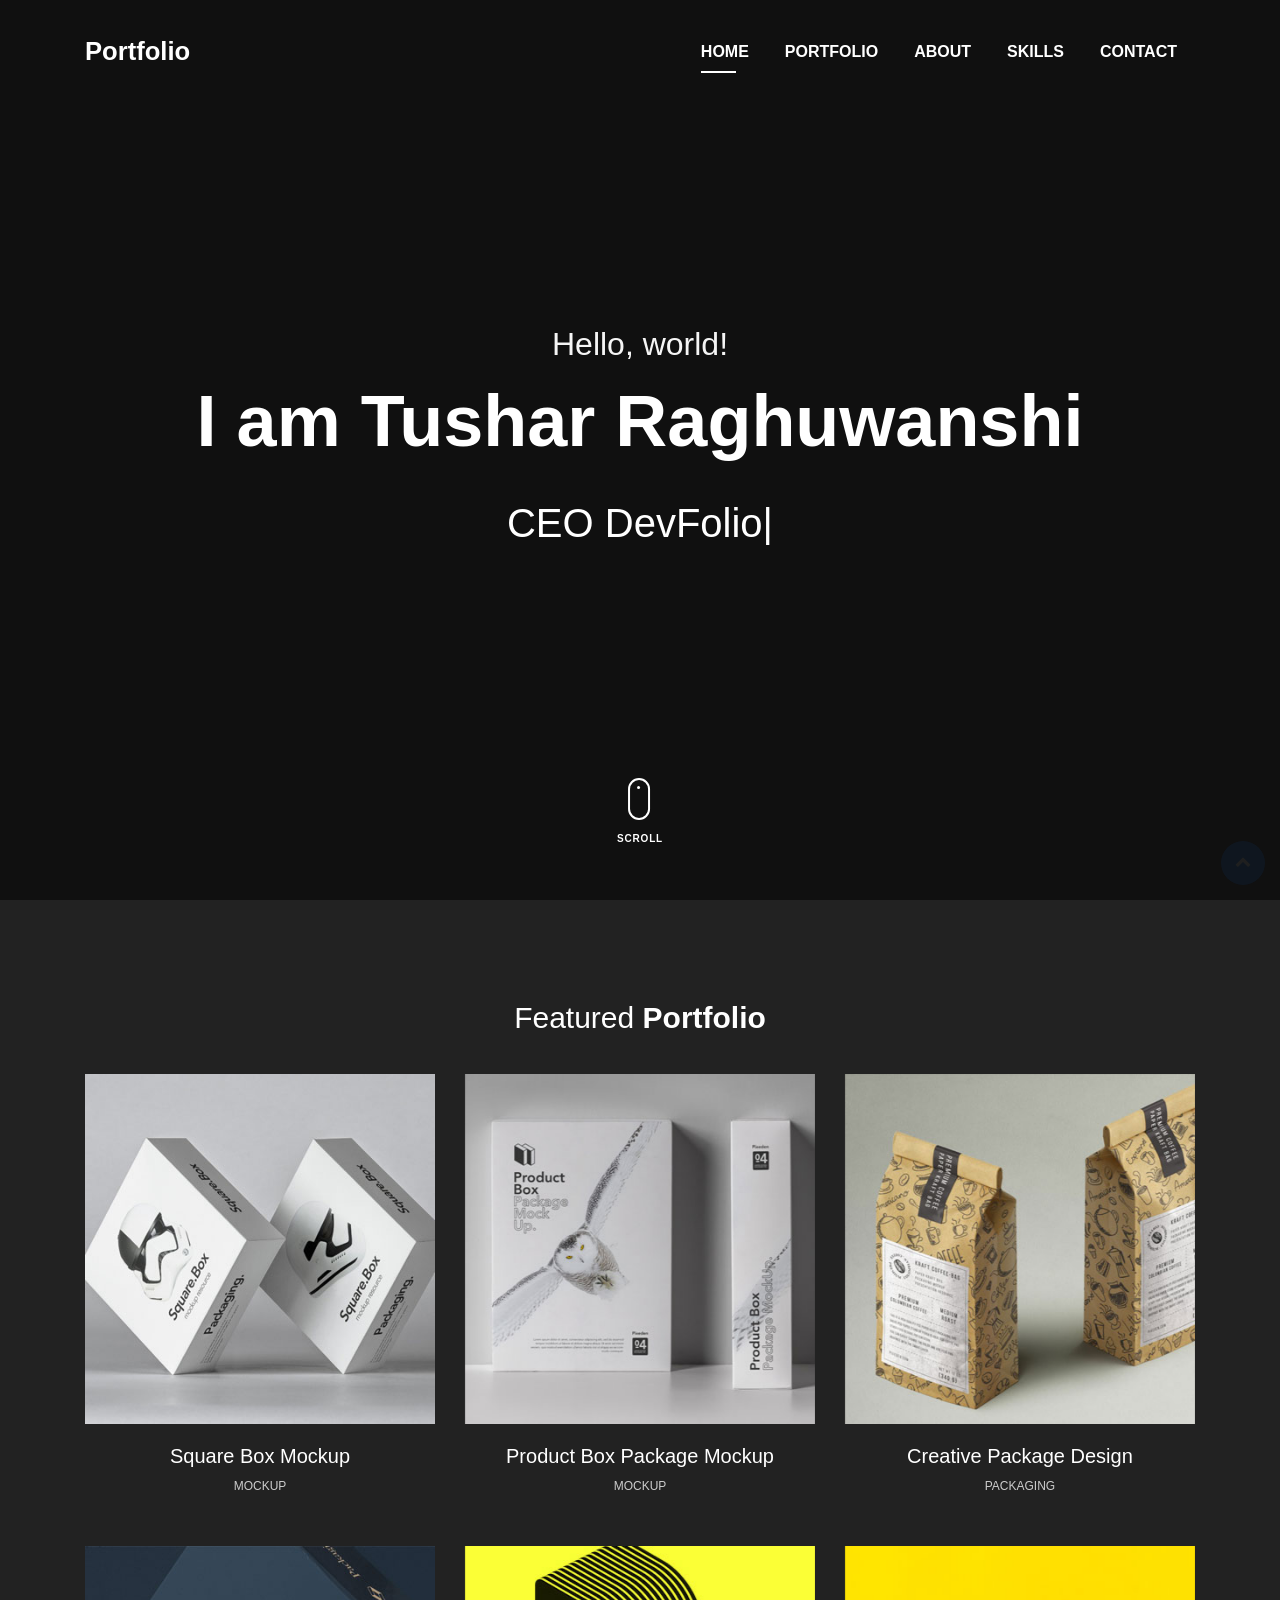
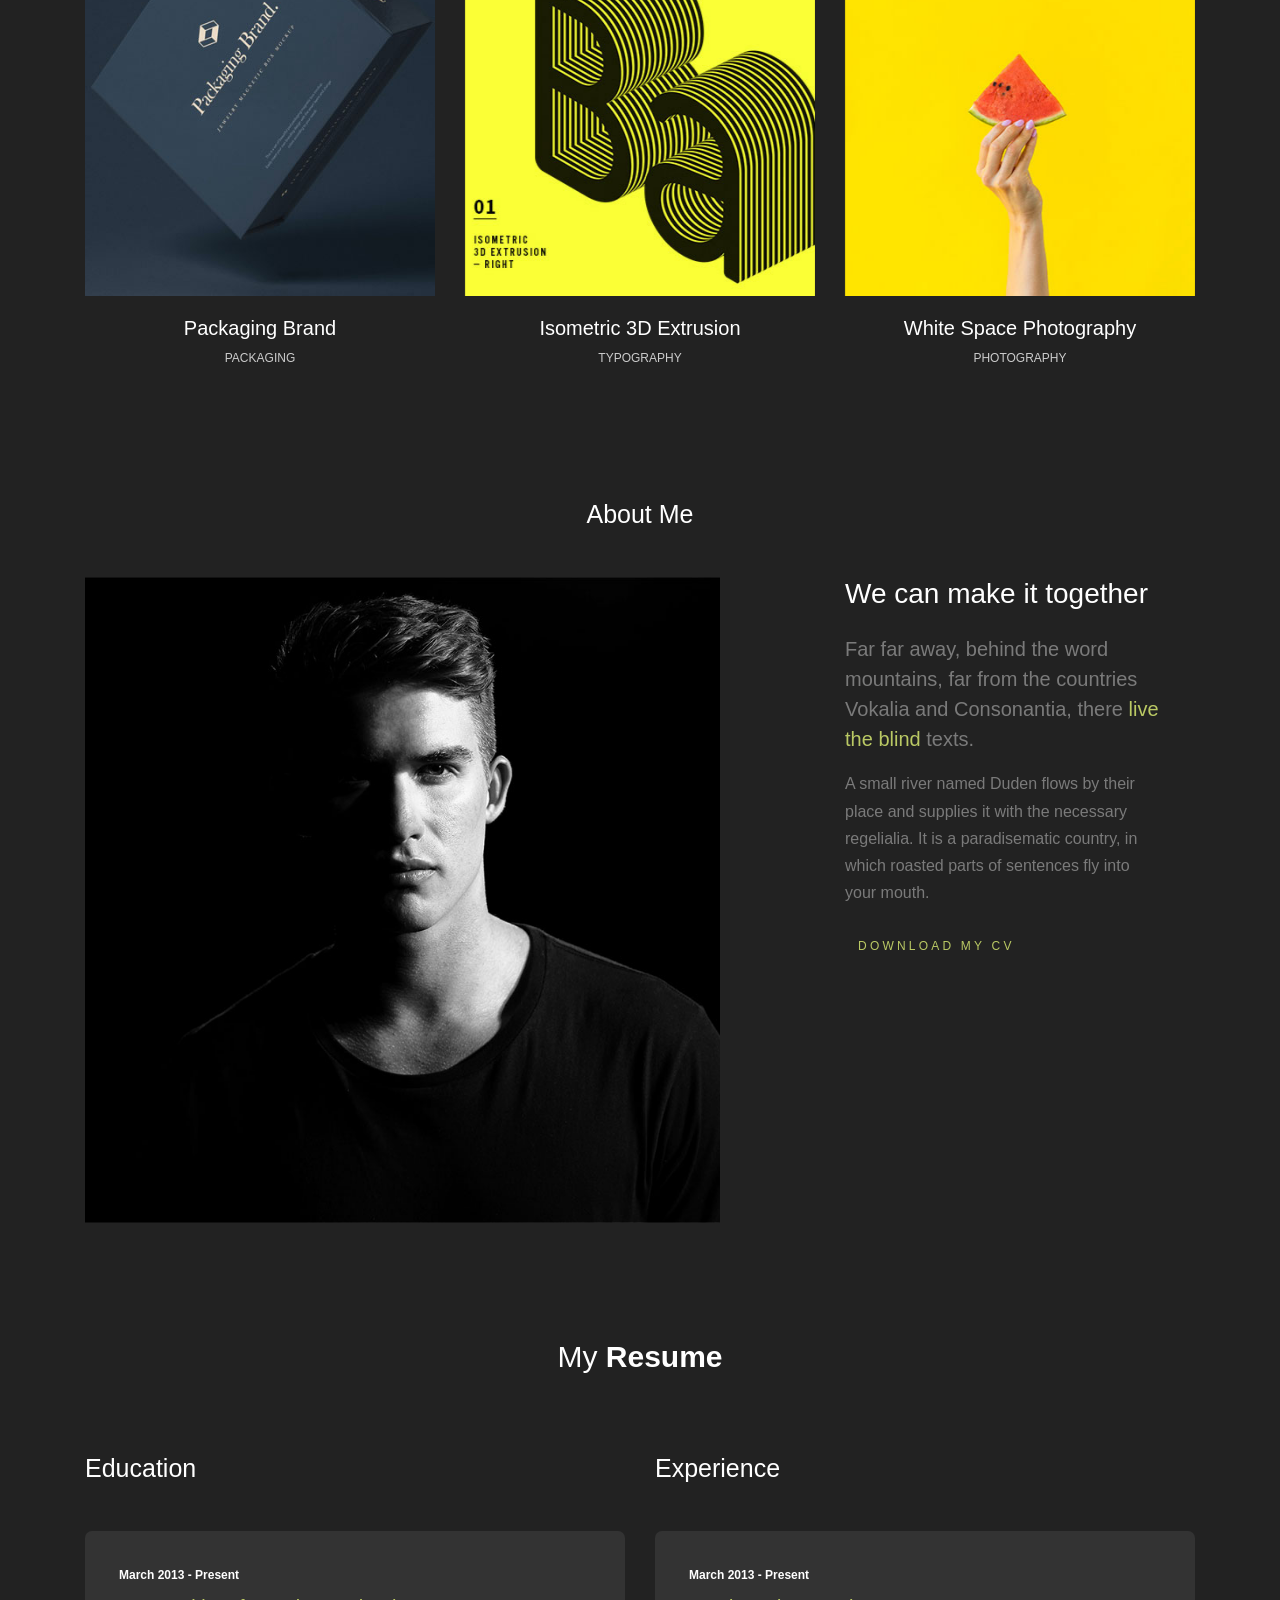
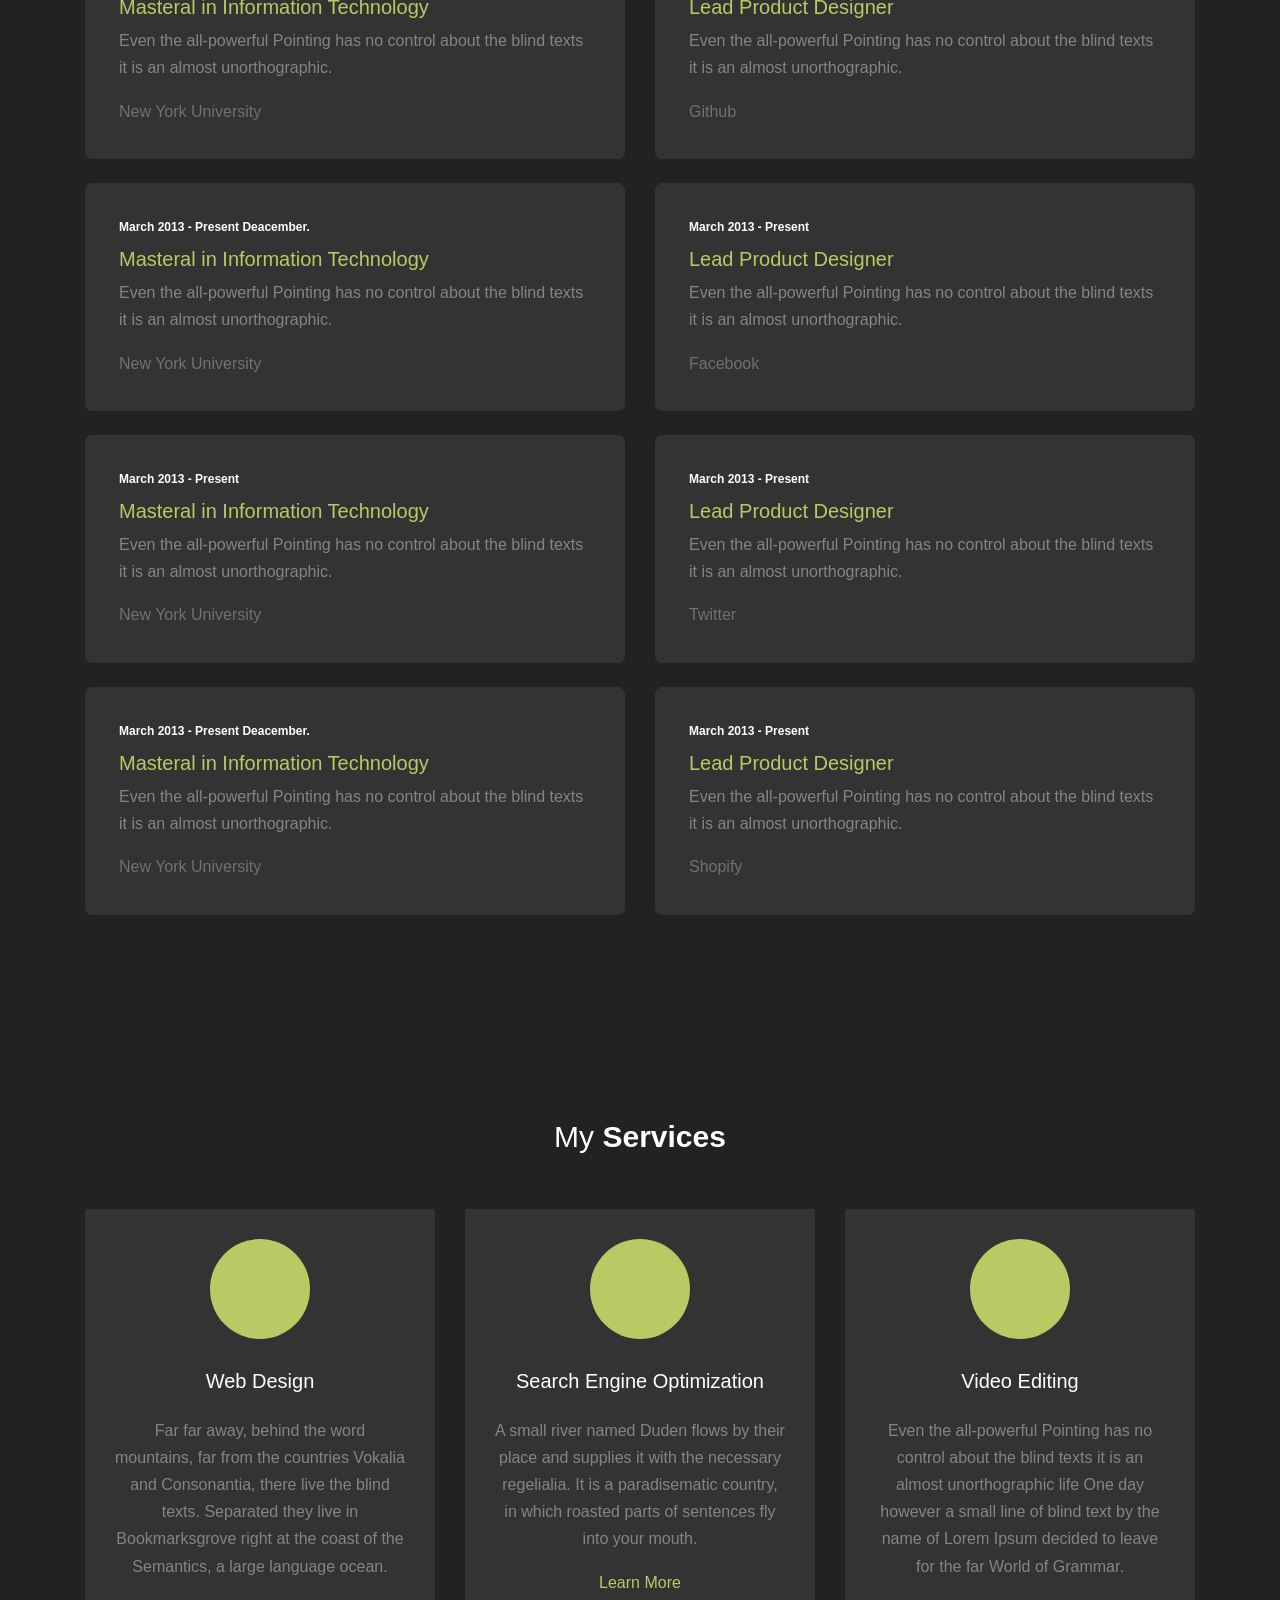
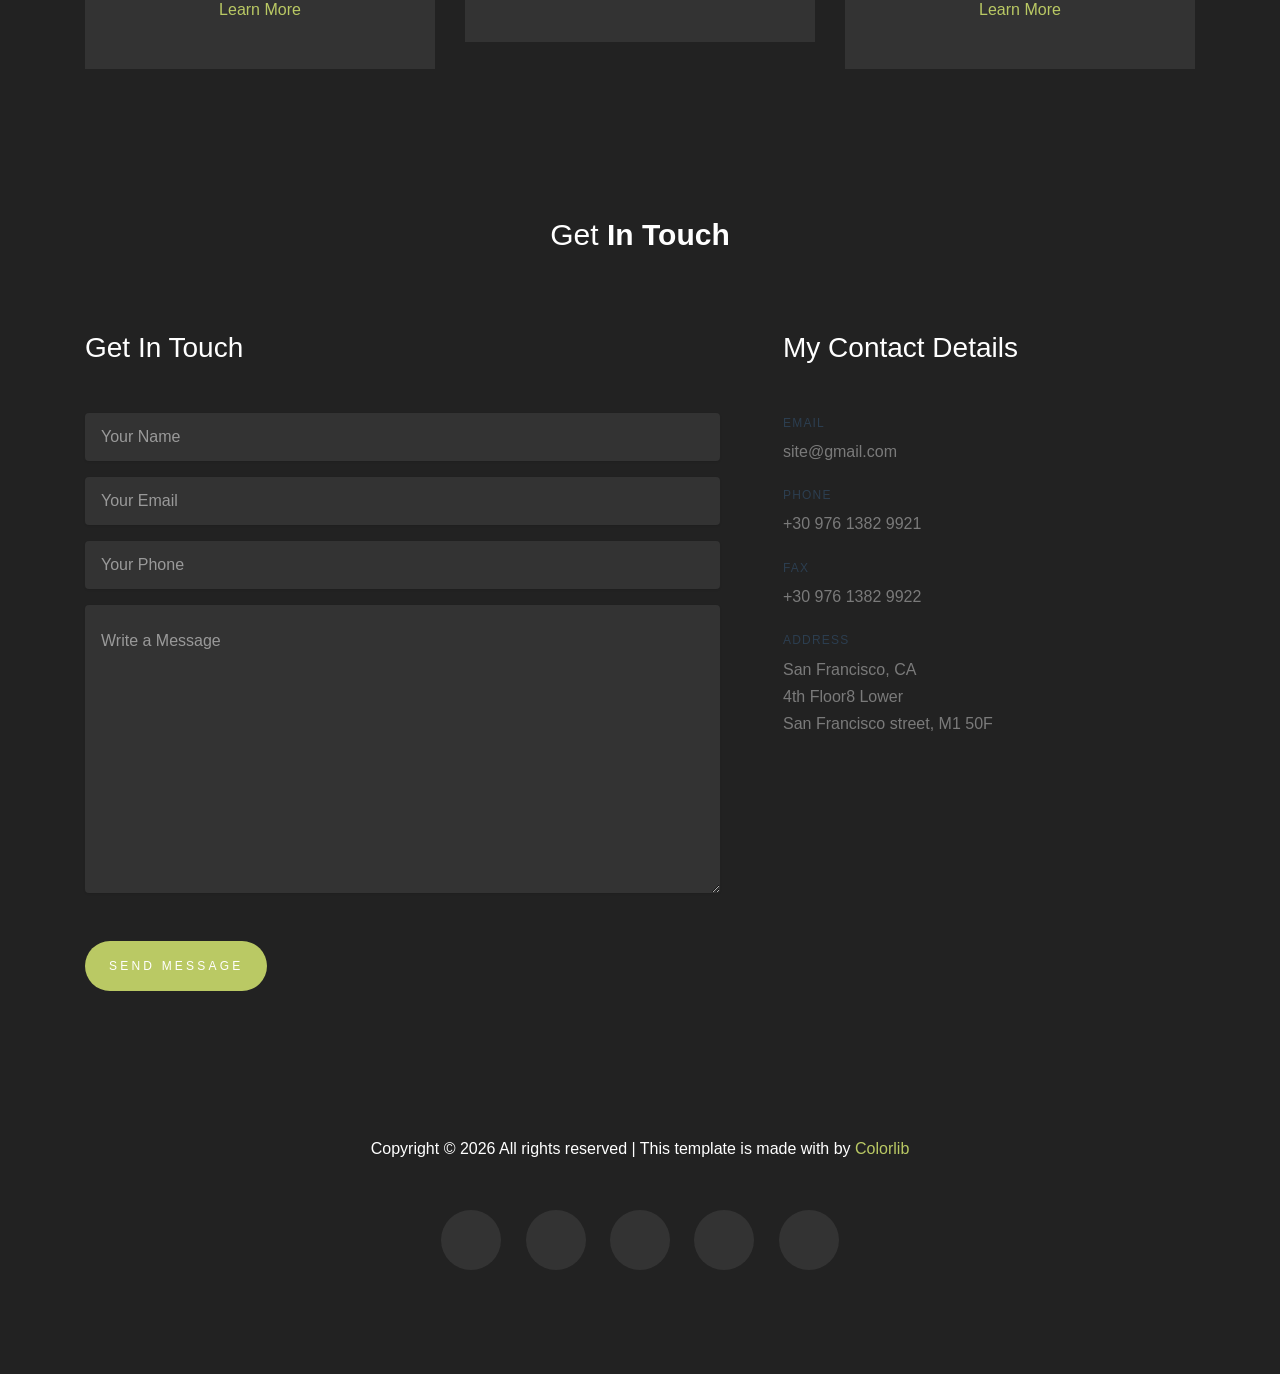
==== commit 578c3c1b: "changes in banner and nav bar" ====
--- a/index.html
+++ b/index.html
@@ -2,14 +2,14 @@
 <html lang="en">
 <head>
   <meta charset="utf-8">
-  <title>DevFolio Bootstrap Template</title>
+  <title>Tushar Portfolio</title>
   <meta content="width=device-width, initial-scale=1.0" name="viewport">
   <meta content="" name="keywords">
   <meta content="" name="description">
 
   <!-- Favicons -->
-  <link href="img/favicon.png" rel="icon">
-  <link href="img/apple-touch-icon.png" rel="apple-touch-icon">
+  <!-- <link href="img/favicon.png" rel="icon">
+  <link href="img/apple-touch-icon.png" rel="apple-touch-icon"> -->
 
   <!-- Bootstrap CSS File -->
   <link href="lib/bootstrap/css/bootstrap.min.css" rel="stylesheet">
@@ -58,19 +58,19 @@
             <a class="nav-link js-scroll active" href="#home">Home</a>
           </li>
           <li class="nav-item">
-            <a class="nav-link js-scroll" href="#about">About</a>
+            <a class="nav-link js-scroll" onclick="location.href='#section-portfolio'"  href="#about">Portfolio</a>
           </li>
           <li class="nav-item">
-            <a class="nav-link js-scroll" href="#service">Services</a>
+            <a class="nav-link js-scroll" onclick="location.href='#about-section'" href="#service">About</a>
           </li>
           <li class="nav-item">
-            <a class="nav-link js-scroll" href="#work">Work</a>
+            <a class="nav-link js-scroll" onclick="location.href='#section-services'" href="#work">Skills</a>
           </li>
+          <!-- <li class="nav-item">
+            <a class="nav-link js-scroll" href="#blog">Blog</a>
+          </li> -->
           <li class="nav-item">
-            <a class="nav-link js-scroll" href="#blog">Blog</a>
-          </li>
-          <li class="nav-item">
-            <a class="nav-link js-scroll" href="#contact">Contact</a>
+            <a class="nav-link js-scroll" onclick="location.href='#section-contact'" href="#contact">Contact</a>
           </li>
         </ul>
       </div>
@@ -79,26 +79,35 @@
   <!--/ Nav End /-->
 
   <!-- / Intro Skew Star / -->
-  <div id="home" class="intro route bg-image" style="background-image: url(img/cover_bg_2.jpg)">
+  <div id="home" class="intro route bg-image" style="position: relative; height: 100vh; width: 100%;">
+    <!-- Video Background -->
+    <video autoplay loop muted playsinline style="position: absolute; top: 0; left: 0; width: 100%; height: 100%; object-fit: cover; z-index: -1;">
+        <source src="img/v-4.mp4" type="video/mp4">
+        Your browser does not support the video tag.
+    </video>
+
     <div class="overlay-itro"></div>
     <div class="intro-content display-table">
-      <div class="table-cell">
-        <div class="container">
-          <!--<p class="display-6 color-d">Hello, world!</p>-->
-          <h1 class="intro-title mb-4">I am Tushar Raghuwanshi</h1>
-          <p class="intro-subtitle"><span class="text-slider-items">CEO DevFolio,Web Developer,Web Designer,Frontend Developer,Graphic Designer</span><strong class="text-slider"></strong></p>
-          <!-- <p class="pt-3"><a class="btn btn-primary btn js-scroll px-4" href="#about" role="button">Learn More</a></p> -->
-        </div>
-      </div>
+        <div class="table-cell">
+            <div class="container">
+                <p class="display-6 color-d">Hello, world!</p>
+                <h1 class="intro-title mb-4">I am Tushar Raghuwanshi</h1>
+                <p class="intro-subtitle">
+                    <span class="text-slider-items">CEO DevFolio,Web Developer,Web Designer,Frontend Developer,Graphic Designer</span>
+                    <strong class="text-slider"></strong>
+                </p>
+                <!-- <p class="pt-3"><a class="btn btn-primary btn js-scroll px-4" href="#about" role="button">Learn More</a></p> -->
+            </div>
+        </div>
     </div>
+
     <a href="#portfolio-section" class="mouse-wrap smoothscroll">
-      <span class="mouse">
-        <span class="scroll"></span>
-      </span>
-      <span class="mouse-label">Scroll</span>
+        <span class="mouse">
+            <span class="scroll"></span>
+        </span>
+        <span class="mouse-label">Scroll</span>
     </a>
-
-  </div>  
+</div>
   <!-- / Intro Skew End / -->
 
   <!-- portfolio section -->
@@ -220,86 +229,6 @@
 			</div>
 		</div>
 	</section>
-
-  <!-- resume section -->
-  <section class="site-section " id="section-resume">
-		<div class="container">
-			<div class="row">
-				<div class="col-md-12 mb-5">
-					<div class="section-heading text-center">
-						<h2>My <strong>Resume</strong></h2>
-					</div>
-				</div>
-				<div class="col-md-6">
-					<h2 class="mb-5">Education</h2>
-					<div class="resume-item mb-4">
-						<span class="date"><span class="icon-calendar"></span> March 2013 - Present</span>
-						<h3>Masteral in Information Technology</h3>
-						<p>Even the all-powerful Pointing has no control about the blind texts it is an almost unorthographic.</p>
-						<span class="school">New York University</span>
-					</div>
-
-					<div class="resume-item mb-4">
-						<span class="date"><span class="icon-calendar"></span> March 2013 - Present Deacember.</span>
-						<h3>Masteral in Information Technology</h3>
-						<p>Even the all-powerful Pointing has no control about the blind texts it is an almost unorthographic.</p>
-						<span class="school">New York University</span>
-					</div>
-
-					<div class="resume-item mb-4">
-						<span class="date"><span class="icon-calendar"></span> March 2013 - Present</span>
-						<h3>Masteral in Information Technology</h3>
-						<p>Even the all-powerful Pointing has no control about the blind texts it is an almost unorthographic.</p>
-						<span class="school">New York University</span>
-					</div>
-
-					<div class="resume-item mb-4">
-						<span class="date"><span class="icon-calendar"></span> March 2013 - Present Deacember.</span>
-						<h3>Masteral in Information Technology</h3>
-						<p>Even the all-powerful Pointing has no control about the blind texts it is an almost unorthographic.</p>
-						<span class="school">New York University</span>
-					</div>
-
-				</div>
-				<div class="col-md-6">
-
-
-					<h2 class="mb-5">Experience</h2>
-
-					<div class="resume-item mb-4">
-						<span class="date"><span class="icon-calendar"></span> March 2013 - Present</span>
-						<h3>Lead Product Designer</h3>
-						<p>Even the all-powerful Pointing has no control about the blind texts it is an almost unorthographic.</p>
-						<span class="school">Github</span>
-					</div>
-
-					<div class="resume-item mb-4">
-						<span class="date"><span class="icon-calendar"></span> March 2013 - Present</span>
-						<h3>Lead Product Designer</h3>
-						<p>Even the all-powerful Pointing has no control about the blind texts it is an almost unorthographic.</p>
-						<span class="school">Facebook</span>
-					</div>
-
-					<div class="resume-item mb-4">
-						<span class="date"><span class="icon-calendar"></span> March 2013 - Present</span>
-						<h3>Lead Product Designer</h3>
-						<p>Even the all-powerful Pointing has no control about the blind texts it is an almost unorthographic.</p>
-						<span class="school">Twitter</span>
-					</div>
-
-					<div class="resume-item mb-4">
-						<span class="date"><span class="icon-calendar"></span> March 2013 - Present</span>
-						<h3>Lead Product Designer</h3>
-						<p>Even the all-powerful Pointing has no control about the blind texts it is an almost unorthographic.</p>
-						<span class="school">Shopify</span>
-					</div>
-
-
-				</div>
-			</div>
-		</div>
-	</section> <!-- .section -->
-
 <!-- about me section -->
 <div class="unslate_co--section" id="about-section">
   <div class="container">
@@ -326,6 +255,85 @@
     </div>
   </div>
 </div>
+  <!-- resume section -->
+  <section class="site-section " id="section-resume">
+		<div class="container">
+			<div class="row">
+				<div class="col-md-12 mb-5">
+					<div class="section-heading text-center">
+						<h2>My <strong>Resume</strong></h2>
+					</div>
+				</div>
+				<div class="col-md-6">
+					<h2 class="mb-5">Education</h2>
+					<div class="resume-item mb-4">
+						<span class="date"><span class="icon-calendar"></span> March 2013 - Present</span>
+						<h3>Masteral in Information Technology</h3>
+						<p>Even the all-powerful Pointing has no control about the blind texts it is an almost unorthographic.</p>
+						<span class="school">New York University</span>
+					</div>
+
+					<div class="resume-item mb-4">
+						<span class="date"><span class="icon-calendar"></span> March 2013 - Present Deacember.</span>
+						<h3>Masteral in Information Technology</h3>
+						<p>Even the all-powerful Pointing has no control about the blind texts it is an almost unorthographic.</p>
+						<span class="school">New York University</span>
+					</div>
+
+					<div class="resume-item mb-4">
+						<span class="date"><span class="icon-calendar"></span> March 2013 - Present</span>
+						<h3>Masteral in Information Technology</h3>
+						<p>Even the all-powerful Pointing has no control about the blind texts it is an almost unorthographic.</p>
+						<span class="school">New York University</span>
+					</div>
+
+					<div class="resume-item mb-4">
+						<span class="date"><span class="icon-calendar"></span> March 2013 - Present Deacember.</span>
+						<h3>Masteral in Information Technology</h3>
+						<p>Even the all-powerful Pointing has no control about the blind texts it is an almost unorthographic.</p>
+						<span class="school">New York University</span>
+					</div>
+
+				</div>
+				<div class="col-md-6">
+
+
+					<h2 class="mb-5">Experience</h2>
+
+					<div class="resume-item mb-4">
+						<span class="date"><span class="icon-calendar"></span> March 2013 - Present</span>
+						<h3>Lead Product Designer</h3>
+						<p>Even the all-powerful Pointing has no control about the blind texts it is an almost unorthographic.</p>
+						<span class="school">Github</span>
+					</div>
+
+					<div class="resume-item mb-4">
+						<span class="date"><span class="icon-calendar"></span> March 2013 - Present</span>
+						<h3>Lead Product Designer</h3>
+						<p>Even the all-powerful Pointing has no control about the blind texts it is an almost unorthographic.</p>
+						<span class="school">Facebook</span>
+					</div>
+
+					<div class="resume-item mb-4">
+						<span class="date"><span class="icon-calendar"></span> March 2013 - Present</span>
+						<h3>Lead Product Designer</h3>
+						<p>Even the all-powerful Pointing has no control about the blind texts it is an almost unorthographic.</p>
+						<span class="school">Twitter</span>
+					</div>
+
+					<div class="resume-item mb-4">
+						<span class="date"><span class="icon-calendar"></span> March 2013 - Present</span>
+						<h3>Lead Product Designer</h3>
+						<p>Even the all-powerful Pointing has no control about the blind texts it is an almost unorthographic.</p>
+						<span class="school">Shopify</span>
+					</div>
+
+
+				</div>
+			</div>
+		</div>
+	</section> <!-- .section -->
+
   <!-- skilss section -->
   <section class="site-section pb-0"  id="section-services">
 		<div class="container">
--- a/css/style.css
+++ b/css/style.css
@@ -478,33 +478,33 @@
 
 .navbar-b.navbar-reduce {
   transition: all .5s ease-in-out;
-  background-color: #fff;
+  background-color: #222222;
   padding-top: 15px;
   padding-bottom: 15px;
 }
 
 .navbar-b.navbar-reduce .nav-link {
+  color: #ffffff;
+}
+
+.navbar-b.navbar-reduce .nav-link:before {
+  background-color: #ffffff;
+}
+
+.navbar-b.navbar-reduce .nav-link:hover {
   color: #bac964;
-}
-
-.navbar-b.navbar-reduce .nav-link:before {
-  background-color: #bac964;
-}
-
-.navbar-b.navbar-reduce .nav-link:hover {
-  color: #0078ff;
 }
 
 .navbar-b.navbar-reduce .show > .nav-link,
 .navbar-b.navbar-reduce .active > .nav-link,
 .navbar-b.navbar-reduce .nav-link.show,
 .navbar-b.navbar-reduce .nav-link.active {
-  color: #bac964;
-}
-
-.navbar-b.navbar-reduce .navbar-brand {
+  color: #ffffff;
+}
+
+/* .navbar-b.navbar-reduce .navbar-brand {
   color: #0078ff;
-}
+} */
 
 .navbar-b.navbar-reduce .navbar-toggler span {
   background-color: #1B1B1B;
@@ -2650,4 +2650,8 @@
       background-color: #bac964;
       border: none;
       box-shadow: none;
-  }+  }
+
+  html {
+    scroll-behavior: smooth;
+}
--- a/css/style.css
+++ b/css/style.css
@@ -478,33 +478,33 @@
 
 .navbar-b.navbar-reduce {
   transition: all .5s ease-in-out;
-  background-color: #fff;
+  background-color: #222222;
   padding-top: 15px;
   padding-bottom: 15px;
 }
 
 .navbar-b.navbar-reduce .nav-link {
+  color: #ffffff;
+}
+
+.navbar-b.navbar-reduce .nav-link:before {
+  background-color: #ffffff;
+}
+
+.navbar-b.navbar-reduce .nav-link:hover {
   color: #bac964;
-}
-
-.navbar-b.navbar-reduce .nav-link:before {
-  background-color: #bac964;
-}
-
-.navbar-b.navbar-reduce .nav-link:hover {
-  color: #0078ff;
 }
 
 .navbar-b.navbar-reduce .show > .nav-link,
 .navbar-b.navbar-reduce .active > .nav-link,
 .navbar-b.navbar-reduce .nav-link.show,
 .navbar-b.navbar-reduce .nav-link.active {
-  color: #bac964;
-}
-
-.navbar-b.navbar-reduce .navbar-brand {
+  color: #ffffff;
+}
+
+/* .navbar-b.navbar-reduce .navbar-brand {
   color: #0078ff;
-}
+} */
 
 .navbar-b.navbar-reduce .navbar-toggler span {
   background-color: #1B1B1B;
@@ -2650,4 +2650,8 @@
       background-color: #bac964;
       border: none;
       box-shadow: none;
-  }+  }
+
+  html {
+    scroll-behavior: smooth;
+}
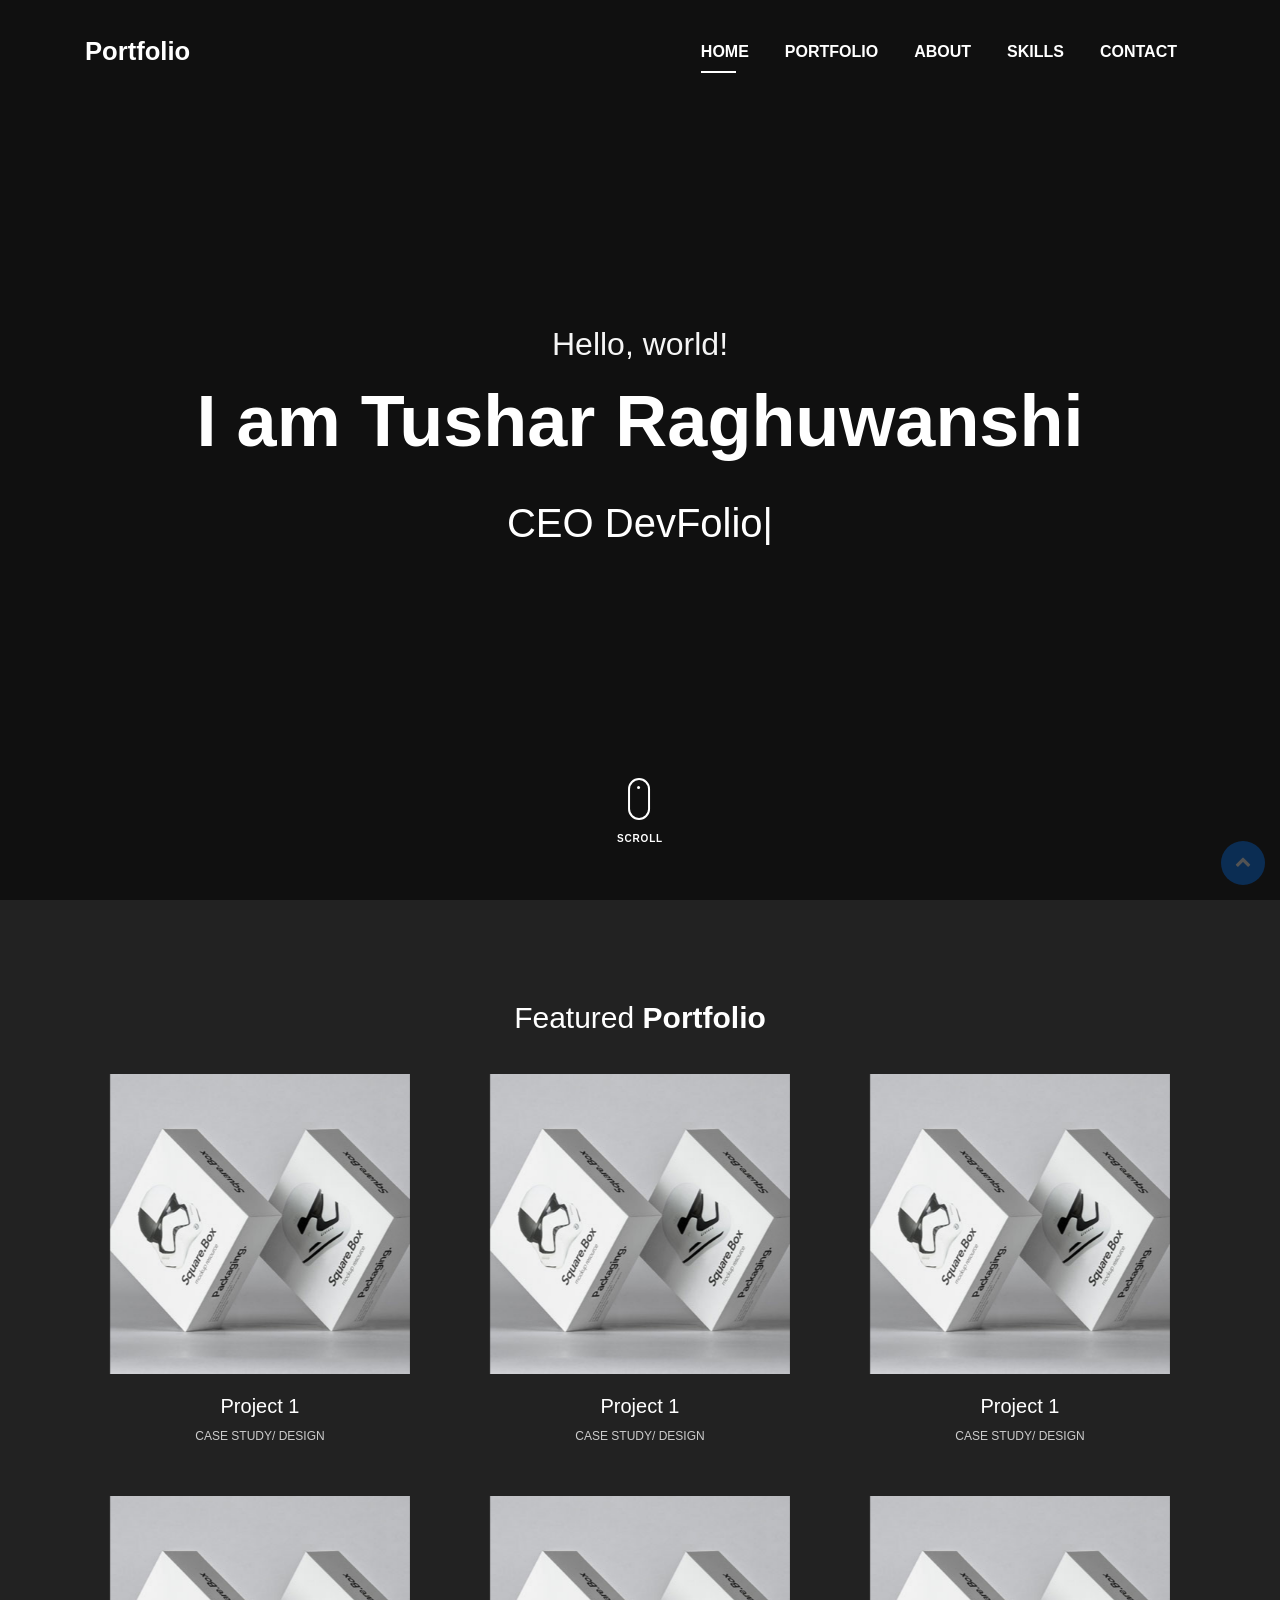
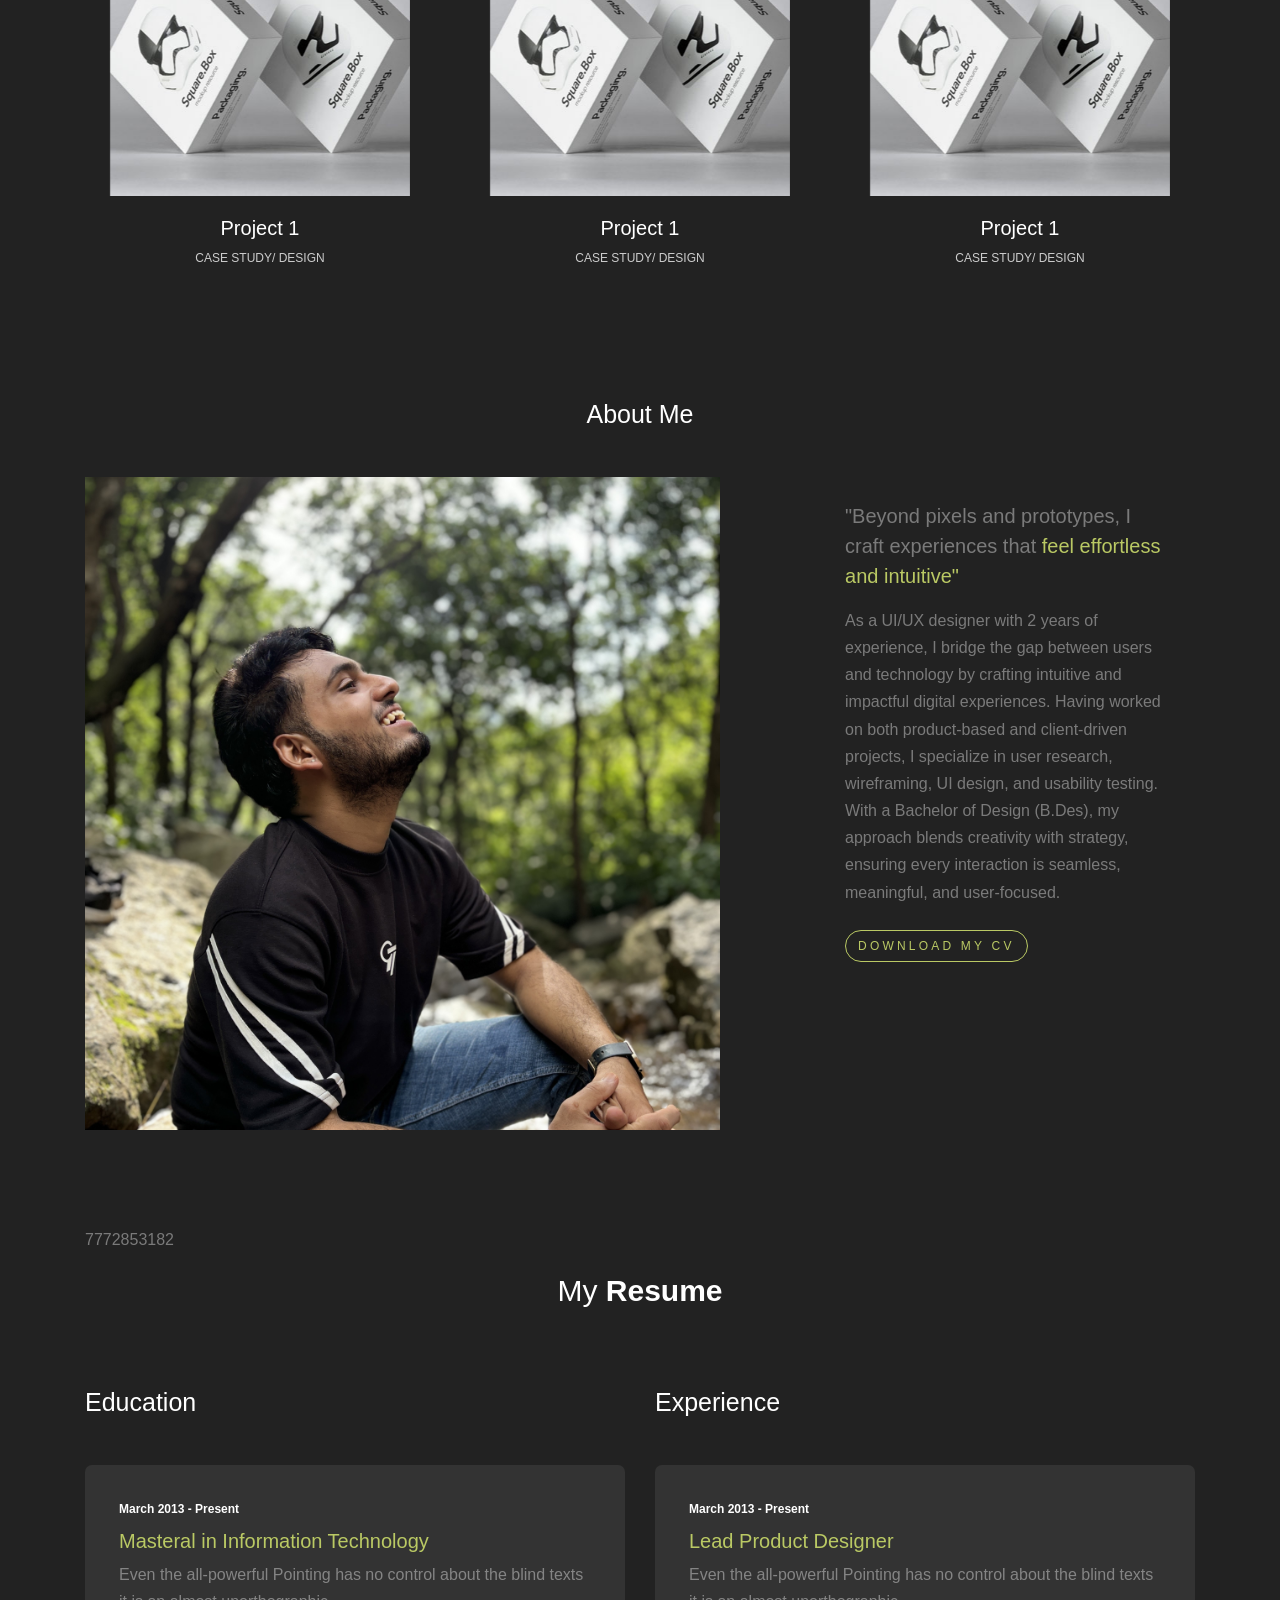
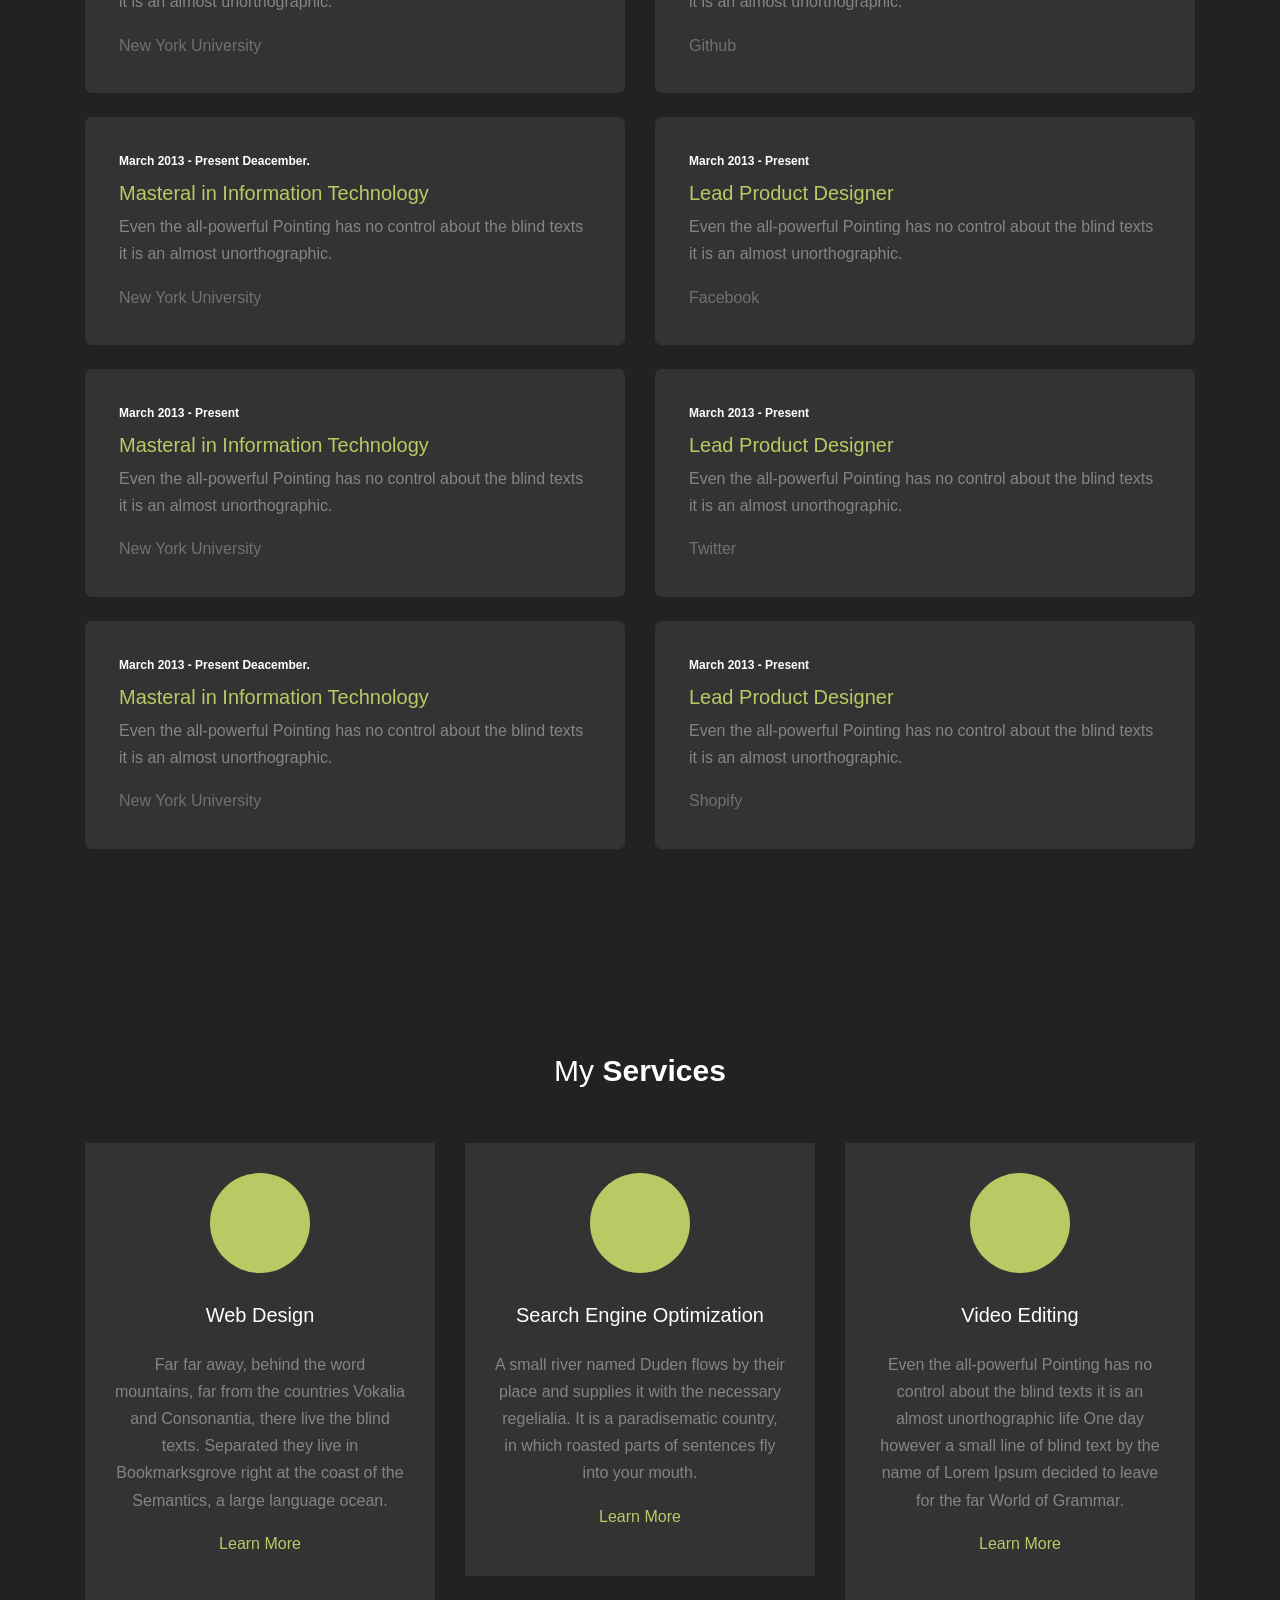
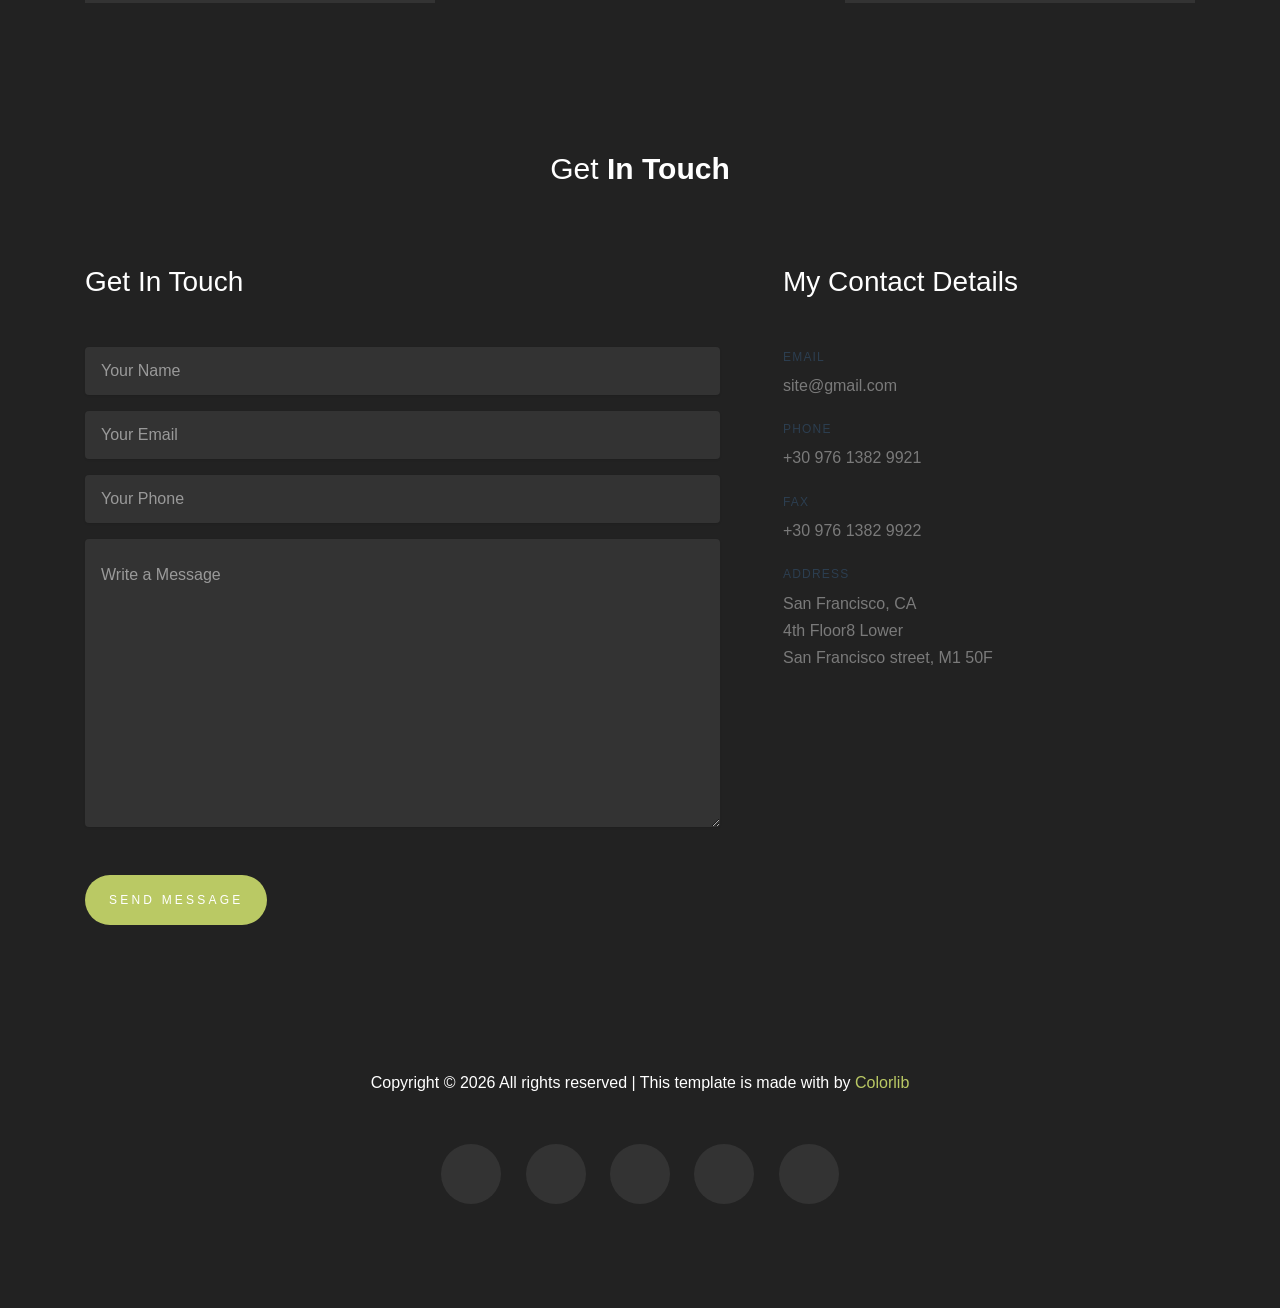
==== commit 40b232ab: "Design Changes" ====
--- a/index.html
+++ b/index.html
@@ -1,5 +1,6 @@
 <!DOCTYPE html>
 <html lang="en">
+
 <head>
   <meta charset="utf-8">
   <title>Tushar Portfolio</title>
@@ -21,13 +22,13 @@
   <link href="lib/owlcarousel/assets/owl.carousel.min.css" rel="stylesheet">
   <link href="lib/lightbox/css/lightbox.min.css" rel="stylesheet">
   <link rel="stylesheet" href="css/animate.css">
-	<link rel="stylesheet" href="css/flexslider.css">
-	<link rel="stylesheet" href="fonts/icomoon/style.css">
-
-	<link rel="stylesheet" href="css/bootstrap.css">
-	<link rel="stylesheet" href="css/style.css">
-
-	<link href="https://fonts.googleapis.com/css?family=Nunito+Sans:200,300,400,700" rel="stylesheet">
+  <link rel="stylesheet" href="css/flexslider.css">
+  <link rel="stylesheet" href="fonts/icomoon/style.css">
+
+  <link rel="stylesheet" href="css/bootstrap.css">
+  <link rel="stylesheet" href="css/style.css">
+
+  <link href="https://fonts.googleapis.com/css?family=Nunito+Sans:200,300,400,700" rel="stylesheet">
 
   <!-- Main Stylesheet File -->
   <link href="css/style.css" rel="stylesheet">
@@ -58,7 +59,7 @@
             <a class="nav-link js-scroll active" href="#home">Home</a>
           </li>
           <li class="nav-item">
-            <a class="nav-link js-scroll" onclick="location.href='#section-portfolio'"  href="#about">Portfolio</a>
+            <a class="nav-link js-scroll" onclick="location.href='#section-portfolio'" href="#about">Portfolio</a>
           </li>
           <li class="nav-item">
             <a class="nav-link js-scroll" onclick="location.href='#about-section'" href="#service">About</a>
@@ -81,392 +82,369 @@
   <!-- / Intro Skew Star / -->
   <div id="home" class="intro route bg-image" style="position: relative; height: 100vh; width: 100%;">
     <!-- Video Background -->
-    <video autoplay loop muted playsinline style="position: absolute; top: 0; left: 0; width: 100%; height: 100%; object-fit: cover; z-index: -1;">
-        <source src="img/v-4.mp4" type="video/mp4">
-        Your browser does not support the video tag.
+    <video autoplay loop muted playsinline
+      style="position: absolute; top: 0; left: 0; width: 100%; height: 100%; object-fit: cover; z-index: -1;">
+      <source src="img/v-4.mp4" type="video/mp4">
+      Your browser does not support the video tag.
     </video>
 
     <div class="overlay-itro"></div>
     <div class="intro-content display-table">
-        <div class="table-cell">
-            <div class="container">
-                <p class="display-6 color-d">Hello, world!</p>
-                <h1 class="intro-title mb-4">I am Tushar Raghuwanshi</h1>
-                <p class="intro-subtitle">
-                    <span class="text-slider-items">CEO DevFolio,Web Developer,Web Designer,Frontend Developer,Graphic Designer</span>
-                    <strong class="text-slider"></strong>
-                </p>
-                <!-- <p class="pt-3"><a class="btn btn-primary btn js-scroll px-4" href="#about" role="button">Learn More</a></p> -->
-            </div>
-        </div>
+      <div class="table-cell">
+        <div class="container">
+          <p class="display-6 color-d">Hello, world!</p>
+          <h1 class="intro-title mb-4">I am Tushar Raghuwanshi</h1>
+          <p class="intro-subtitle">
+            <span class="text-slider-items">CEO DevFolio,Web Developer,Web Designer,Frontend Developer,Graphic
+              Designer</span>
+            <strong class="text-slider"></strong>
+          </p>
+          <!-- <p class="pt-3"><a class="btn btn-primary btn js-scroll px-4" href="#about" role="button">Learn More</a></p> -->
+        </div>
+      </div>
     </div>
 
     <a href="#portfolio-section" class="mouse-wrap smoothscroll">
-        <span class="mouse">
-            <span class="scroll"></span>
-        </span>
-        <span class="mouse-label">Scroll</span>
+      <span class="mouse">
+        <span class="scroll"></span>
+      </span>
+      <span class="mouse-label">Scroll</span>
     </a>
-</div>
+  </div>
   <!-- / Intro Skew End / -->
 
   <!-- portfolio section -->
   <section class="site-section" id="section-portfolio">
-		<div class="container">
-			<div class="row">
-				<div class="section-heading text-center col-md-12">
-					<h2>Featured <strong>Portfolio</strong></h2>
-				</div>
-			</div>
-		
-
-			<div class="filters-content">
-				<div class="row grid">
-					<div class="single-portfolio col-sm-4 all mockup">
-						<div class="relative">
-							<div class="thumb">
-								<div class="overlay overlay-bg"></div>
-								<img class="image img-fluid" src="img/p1.jpg" alt="">
-							</div>
-							<a href="img/p1.jpg" class="img-pop-up">  
-								<div class="middle">
-									<div class="text align-self-center d-flex"><img src="img/preview.png" alt=""></div>
-								</div>
-							</a>                                  
-						</div>
-						<div class="p-inner">
-							<h4>Square Box Mockup</h4>
-							<div class="cat">Mockup</div>
-						</div>                                         
-					</div>
-					<div class="single-portfolio col-sm-4 all mockup">
-						<div class="relative">
-							<div class="thumb">
-								<div class="overlay overlay-bg"></div>
-								<img class="image img-fluid" src="img/p2.jpg" alt="">
-							</div>
-							<a href="img/p2.jpg" class="img-pop-up">  
-								<div class="middle">
-									<div class="text align-self-center d-flex"><img src="img/preview.png" alt=""></div>
-								</div>
-							</a>                                  
-						</div>
-						<div class="p-inner">
-							<h4>Product Box Package Mockup</h4>
-							<div class="cat">Mockup</div>
-						</div>                                         
-					</div>                            
-					<div class="single-portfolio col-sm-4 all packaging">
-						<div class="relative">
-							<div class="thumb">
-								<div class="overlay overlay-bg"></div>
-								<img class="image img-fluid" src="img/p3.jpg" alt="">
-							</div>
-							<a href="img/p3.jpg" class="img-pop-up">  
-								<div class="middle">
-									<div class="text align-self-center d-flex"><img src="img/preview.png" alt=""></div>
-								</div>
-							</a> 
-
-						</div>
-						<div class="p-inner">
-							<h4>Creative Package Design</h4>
-							<div class="cat">Packaging</div>
-						</div>
-					</div>
-					<div class="single-portfolio col-sm-4 all packaging">
-						<div class="relative">
-							<div class="thumb">
-								<div class="overlay overlay-bg"></div>
-								<img class="image img-fluid" src="img/p4.jpg" alt="">
-							</div>
-							<a href="img/p4.jpg" class="img-pop-up">  
-								<div class="middle">
-									<div class="text align-self-center d-flex"><img src="img/preview.png" alt=""></div>
-								</div>
-							</a>                                
-						</div> 
-						<div class="p-inner">
-							<h4>Packaging Brand</h4>
-							<div class="cat">Packaging</div>
-						</div>
-					</div>
-					<div class="single-portfolio col-sm-4 all typography">
-						<div class="relative">
-							<div class="thumb">
-								<div class="overlay overlay-bg"></div>
-								<img class="image img-fluid" src="img/p5.jpg" alt="">
-							</div>
-							<a href="img/p5.jpg" class="img-pop-up">  
-								<div class="middle">
-									<div class="text align-self-center d-flex"><img src="img/preview.png" alt=""></div>
-								</div>
-							</a>                                
-						</div>
-						<div class="p-inner">
-							<h4>Isometric 3D Extrusion</h4>
-							<div class="cat">Typography</div>
-						</div>
-					</div>
-					<div class="single-portfolio col-sm-4 all photography">
-						<div class="relative">
-							<div class="thumb">
-								<div class="overlay overlay-bg"></div>
-								<img class="image img-fluid" src="img/p6.jpg" alt="">
-							</div>
-							<a href="img/p6.jpg" class="img-pop-up">  
-								<div class="middle">
-									<div class="text align-self-center d-flex"><img src="img/preview.png" alt=""></div>
-								</div>
-							</a>                                
-						</div>
-						<div class="p-inner">
-							<h4>White Space Photography</h4>
-							<div class="cat">photography</div>
-						</div>
-					</div>
-				</div>
-			</div>
-		</div>
-	</section>
-<!-- about me section -->
-<div class="unslate_co--section" id="about-section">
-  <div class="container">
-    
-    <div class="section-heading-wrap text-center mb-5">
-      <h2 class="heading-h2 text-center divider"><span class="gsap-reveal">About Me</span></h2>
-      <span class="gsap-reveal">
-      </span>
-    </div>
-    
-
-    <div class="row mt-5 justify-content-between">
-      <div class="col-lg-7 mb-5 mb-lg-0">
-        <figure class="dotted-bg gsap-reveal-img ">
-          <img src="img/about_me_pic2.jpg" alt="Image" class="img-fluid">
-        </figure>
-      </div>
-      <div class="col-lg-4 pr-lg-5">
-        <h3 class="mb-4 heading-h3"><span class="gsap-reveal">We can make it together</span></h3>
-        <p class="lead gsap-reveal">Far far away, behind the word mountains, far from the countries Vokalia and Consonantia, there <a href="#">live the blind</a> texts. </p>
-        <p class="mb-4 gsap-reveal">A small river named Duden flows by their place and supplies it with the necessary regelialia. It is a paradisematic country, in which roasted parts of sentences fly into your mouth.</p>
-        <p class="gsap-reveal"><a href="#" class="btn btn-outline-pill btn-custom-light">Download my CV</a></p>
+    <div class="container">
+      <div class="row">
+        <div class="section-heading text-center col-md-12">
+          <h2>Featured <strong>Portfolio</strong></h2>
+        </div>
+      </div>
+
+
+      <div class="filters-content">
+        <div class="row grid">
+          <div class="single-portfolio col-sm-4 all mockup">
+            <div class="relative">
+              <div class="thumb">
+                <img class="image img-fluid" src="img/p1.jpg" alt="">
+              </div>
+            </div>
+            <div class="p-inner">
+              <h4>Project 1</h4>
+              <div class="cat">Case Study/ Design</div>
+            </div>
+          </div>
+          <div class="single-portfolio col-sm-4 all mockup">
+            <div class="relative">
+              <div class="thumb">
+                <img class="image img-fluid" src="img/p1.jpg" alt="">
+              </div>
+            </div>
+            <div class="p-inner">
+              <h4>Project 1</h4>
+              <div class="cat">Case Study/ Design</div>
+            </div>
+          </div>
+          <div class="single-portfolio col-sm-4 all mockup">
+            <div class="relative">
+              <div class="thumb">
+                <img class="image img-fluid" src="img/p1.jpg" alt="">
+              </div>
+            </div>
+            <div class="p-inner">
+              <h4>Project 1</h4>
+              <div class="cat">Case Study/ Design</div>
+            </div>
+          </div>
+          <div class="single-portfolio col-sm-4 all mockup">
+            <div class="relative">
+              <div class="thumb">
+                <img class="image img-fluid" src="img/p1.jpg" alt="">
+              </div>
+            </div>
+            <div class="p-inner">
+              <h4>Project 1</h4>
+              <div class="cat">Case Study/ Design</div>
+            </div>
+          </div>
+          <div class="single-portfolio col-sm-4 all mockup">
+            <div class="relative">
+              <div class="thumb">
+                <img class="image img-fluid" src="img/p1.jpg" alt="">
+              </div>
+            </div>
+            <div class="p-inner">
+              <h4>Project 1</h4>
+              <div class="cat">Case Study/ Design</div>
+            </div>
+          </div>
+          <div class="single-portfolio col-sm-4 all mockup">
+            <div class="relative">
+              <div class="thumb">
+                <img class="image img-fluid" src="img/p1.jpg" alt="">
+              </div>
+            </div>
+            <div class="p-inner">
+              <h4>Project 1</h4>
+              <div class="cat">Case Study/ Design</div>
+            </div>
+          </div>
+
+
+        </div>
+      </div>
+    </div>
+  </section>
+
+  <!-- about me section -->
+  <div class="unslate_co--section" id="about-section">
+    <div class="container">
+
+      <div class="section-heading-wrap text-center mb-5">
+        <h2 class="heading-h2 text-center divider"><span class="gsap-reveal">About Me</span></h2>
+        <span class="gsap-reveal">
+        </span>
+      </div>
+
+
+      <div class="row mt-5 justify-content-between">
+        <div class="col-lg-7 mb-5 mb-lg-0">
+          <figure class="dotted-bg gsap-reveal-img ">
+            <img src="img/myphoto.JPG" alt="Image" class="img-fluid">
+          </figure>
+        </div>
+        <div class="col-lg-4 pr-lg-5">
+          <h3 class="mb-4 heading-h3"></h3>
+          <p class="lead gsap-reveal">"Beyond pixels and prototypes, I craft experiences that<a href="#"> feel
+              effortless and intuitive"</a></p>
+          <p class="mb-4 gsap-reveal">As a UI/UX designer with 2 years of experience, I bridge the gap between users and technology by crafting intuitive and impactful digital experiences. Having worked on both product-based and client-driven projects, I specialize in user research, wireframing, UI design, and usability testing. With a Bachelor of Design (B.Des), my approach blends creativity with strategy, ensuring every interaction is seamless, meaningful, and user-focused.</p>
+          <p class="gsap-reveal"><a href="#" class="btn btn-outline-pill btn-custom-light">Download my CV</a></p>
+        </div>
       </div>
     </div>
   </div>
-</div>
   <!-- resume section -->
   <section class="site-section " id="section-resume">
-		<div class="container">
-			<div class="row">
-				<div class="col-md-12 mb-5">
-					<div class="section-heading text-center">
-						<h2>My <strong>Resume</strong></h2>
-					</div>
-				</div>
-				<div class="col-md-6">
-					<h2 class="mb-5">Education</h2>
-					<div class="resume-item mb-4">
-						<span class="date"><span class="icon-calendar"></span> March 2013 - Present</span>
-						<h3>Masteral in Information Technology</h3>
-						<p>Even the all-powerful Pointing has no control about the blind texts it is an almost unorthographic.</p>
-						<span class="school">New York University</span>
-					</div>
-
-					<div class="resume-item mb-4">
-						<span class="date"><span class="icon-calendar"></span> March 2013 - Present Deacember.</span>
-						<h3>Masteral in Information Technology</h3>
-						<p>Even the all-powerful Pointing has no control about the blind texts it is an almost unorthographic.</p>
-						<span class="school">New York University</span>
-					</div>
-
-					<div class="resume-item mb-4">
-						<span class="date"><span class="icon-calendar"></span> March 2013 - Present</span>
-						<h3>Masteral in Information Technology</h3>
-						<p>Even the all-powerful Pointing has no control about the blind texts it is an almost unorthographic.</p>
-						<span class="school">New York University</span>
-					</div>
-
-					<div class="resume-item mb-4">
-						<span class="date"><span class="icon-calendar"></span> March 2013 - Present Deacember.</span>
-						<h3>Masteral in Information Technology</h3>
-						<p>Even the all-powerful Pointing has no control about the blind texts it is an almost unorthographic.</p>
-						<span class="school">New York University</span>
-					</div>
-
-				</div>
-				<div class="col-md-6">
-
-
-					<h2 class="mb-5">Experience</h2>
-
-					<div class="resume-item mb-4">
-						<span class="date"><span class="icon-calendar"></span> March 2013 - Present</span>
-						<h3>Lead Product Designer</h3>
-						<p>Even the all-powerful Pointing has no control about the blind texts it is an almost unorthographic.</p>
-						<span class="school">Github</span>
-					</div>
-
-					<div class="resume-item mb-4">
-						<span class="date"><span class="icon-calendar"></span> March 2013 - Present</span>
-						<h3>Lead Product Designer</h3>
-						<p>Even the all-powerful Pointing has no control about the blind texts it is an almost unorthographic.</p>
-						<span class="school">Facebook</span>
-					</div>
-
-					<div class="resume-item mb-4">
-						<span class="date"><span class="icon-calendar"></span> March 2013 - Present</span>
-						<h3>Lead Product Designer</h3>
-						<p>Even the all-powerful Pointing has no control about the blind texts it is an almost unorthographic.</p>
-						<span class="school">Twitter</span>
-					</div>
-
-					<div class="resume-item mb-4">
-						<span class="date"><span class="icon-calendar"></span> March 2013 - Present</span>
-						<h3>Lead Product Designer</h3>
-						<p>Even the all-powerful Pointing has no control about the blind texts it is an almost unorthographic.</p>
-						<span class="school">Shopify</span>
-					</div>
-
-
-				</div>
-			</div>
-		</div>
-	</section> <!-- .section -->
+    <div class="container">7772853182
+      <div class="row">
+        <div class="col-md-12 mb-5">
+          <div class="section-heading text-center">
+            <h2>My <strong>Resume</strong></h2>
+          </div>
+        </div>
+        <div class="col-md-6">
+          <h2 class="mb-5">Education</h2>
+          <div class="resume-item mb-4">
+            <span class="date"><span class="icon-calendar"></span> March 2013 - Present</span>
+            <h3>Masteral in Information Technology</h3>
+            <p>Even the all-powerful Pointing has no control about the blind texts it is an almost unorthographic.</p>
+            <span class="school">New York University</span>
+          </div>
+
+          <div class="resume-item mb-4">
+            <span class="date"><span class="icon-calendar"></span> March 2013 - Present Deacember.</span>
+            <h3>Masteral in Information Technology</h3>
+            <p>Even the all-powerful Pointing has no control about the blind texts it is an almost unorthographic.</p>
+            <span class="school">New York University</span>
+          </div>
+
+          <div class="resume-item mb-4">
+            <span class="date"><span class="icon-calendar"></span> March 2013 - Present</span>
+            <h3>Masteral in Information Technology</h3>
+            <p>Even the all-powerful Pointing has no control about the blind texts it is an almost unorthographic.</p>
+            <span class="school">New York University</span>
+          </div>
+
+          <div class="resume-item mb-4">
+            <span class="date"><span class="icon-calendar"></span> March 2013 - Present Deacember.</span>
+            <h3>Masteral in Information Technology</h3>
+            <p>Even the all-powerful Pointing has no control about the blind texts it is an almost unorthographic.</p>
+            <span class="school">New York University</span>
+          </div>
+
+        </div>
+        <div class="col-md-6">
+
+
+          <h2 class="mb-5">Experience</h2>
+
+          <div class="resume-item mb-4">
+            <span class="date"><span class="icon-calendar"></span> March 2013 - Present</span>
+            <h3>Lead Product Designer</h3>
+            <p>Even the all-powerful Pointing has no control about the blind texts it is an almost unorthographic.</p>
+            <span class="school">Github</span>
+          </div>
+
+          <div class="resume-item mb-4">
+            <span class="date"><span class="icon-calendar"></span> March 2013 - Present</span>
+            <h3>Lead Product Designer</h3>
+            <p>Even the all-powerful Pointing has no control about the blind texts it is an almost unorthographic.</p>
+            <span class="school">Facebook</span>
+          </div>
+
+          <div class="resume-item mb-4">
+            <span class="date"><span class="icon-calendar"></span> March 2013 - Present</span>
+            <h3>Lead Product Designer</h3>
+            <p>Even the all-powerful Pointing has no control about the blind texts it is an almost unorthographic.</p>
+            <span class="school">Twitter</span>
+          </div>
+
+          <div class="resume-item mb-4">
+            <span class="date"><span class="icon-calendar"></span> March 2013 - Present</span>
+            <h3>Lead Product Designer</h3>
+            <p>Even the all-powerful Pointing has no control about the blind texts it is an almost unorthographic.</p>
+            <span class="school">Shopify</span>
+          </div>
+
+
+        </div>
+      </div>
+    </div>
+  </section> <!-- .section -->
 
   <!-- skilss section -->
-  <section class="site-section pb-0"  id="section-services">
-		<div class="container">
-
-			<div class="row mb-4">
-				<div class="col-md-12">
-					<div class="section-heading text-center">
-						<h2>My <strong>Services</strong></h2>
-					</div>
-				</div>
-			</div>
-			<div class="row">
-
-				<div class="col-md-6 col-lg-4 text-center mb-5">
-					<div class="site-service-item site-animate" data-animate-effect="fadeIn">
-						<span class="icon">
-							<span class="icon-browser2"></span>
-						</span>
-						<h3 class="mb-4">Web Design</h3>
-						<p>Far far away, behind the word mountains, far from the countries Vokalia and Consonantia, there live the blind texts. Separated they live in Bookmarksgrove right at the coast of the Semantics, a large language ocean.</p>
-						<p><a href="#" class="site-link">Learn More <i class="icon-chevron-right"></i></a></p>
-					</div>
-				</div>
-				<div class="col-md-6 col-lg-4 text-center mb-5">
-					<div class="site-service-item site-animate" data-animate-effect="fadeIn">
-						<span class="icon">
-							<span class="icon-presentation"></span>
-						</span>
-						<h3 class="mb-4">Search Engine Optimization</h3>
-						<p>A small river named Duden flows by their place and supplies it with the necessary regelialia. It is a paradisematic country, in which roasted parts of sentences fly into your mouth.</p>
-						<p><a href="#" class="site-link">Learn More <i class="icon-chevron-right"></i></a></p>
-					</div>
-				</div>
-				<div class="col-md-6 col-lg-4 text-center mb-5">
-					<div class="site-service-item site-animate" data-animate-effect="fadeIn">
-						<span class="icon">
-							<span class="icon-video2"></span>
-						</span>
-						<h3 class="mb-4">Video Editing</h3>
-						<p>Even the all-powerful Pointing has no control about the blind texts it is an almost unorthographic life One day however a small line of blind text by the name of Lorem Ipsum decided to leave for the far World of Grammar.</p>
-						<p><a href="#" class="site-link">Learn More <i class="icon-chevron-right"></i></a></p>
-					</div>
-				</div>
-
-				
-
-			</div>
-		</div>
-	</section>
+  <section class="site-section pb-0" id="section-services">
+    <div class="container">
+
+      <div class="row mb-4">
+        <div class="col-md-12">
+          <div class="section-heading text-center">
+            <h2>My <strong>Services</strong></h2>
+          </div>
+        </div>
+      </div>
+      <div class="row">
+
+        <div class="col-md-6 col-lg-4 text-center mb-5">
+          <div class="site-service-item site-animate" data-animate-effect="fadeIn">
+            <span class="icon">
+              <span class="icon-browser2"></span>
+            </span>
+            <h3 class="mb-4">Web Design</h3>
+            <p>Far far away, behind the word mountains, far from the countries Vokalia and Consonantia, there live the
+              blind texts. Separated they live in Bookmarksgrove right at the coast of the Semantics, a large language
+              ocean.</p>
+            <p><a href="#" class="site-link">Learn More <i class="icon-chevron-right"></i></a></p>
+          </div>
+        </div>
+        <div class="col-md-6 col-lg-4 text-center mb-5">
+          <div class="site-service-item site-animate" data-animate-effect="fadeIn">
+            <span class="icon">
+              <span class="icon-presentation"></span>
+            </span>
+            <h3 class="mb-4">Search Engine Optimization</h3>
+            <p>A small river named Duden flows by their place and supplies it with the necessary regelialia. It is a
+              paradisematic country, in which roasted parts of sentences fly into your mouth.</p>
+            <p><a href="#" class="site-link">Learn More <i class="icon-chevron-right"></i></a></p>
+          </div>
+        </div>
+        <div class="col-md-6 col-lg-4 text-center mb-5">
+          <div class="site-service-item site-animate" data-animate-effect="fadeIn">
+            <span class="icon">
+              <span class="icon-video2"></span>
+            </span>
+            <h3 class="mb-4">Video Editing</h3>
+            <p>Even the all-powerful Pointing has no control about the blind texts it is an almost unorthographic life
+              One day however a small line of blind text by the name of Lorem Ipsum decided to leave for the far World
+              of Grammar.</p>
+            <p><a href="#" class="site-link">Learn More <i class="icon-chevron-right"></i></a></p>
+          </div>
+        </div>
+
+
+
+      </div>
+    </div>
+  </section>
 
   <!-- comtact css -->
   <section class="site-section" id="section-contact">
-		<div class="container">
-			<div class="row">
-				<div class="col-md-12 mb-5">
-					<div class="section-heading text-center">
-						<h2>Get <strong>In Touch</strong></h2>
-					</div>
-				</div>
-
-				<div class="col-md-7 mb-5 mb-md-0">
-					<form action="" class="site-form">
-						<h3 class="mb-5">Get In Touch</h3>
-						<div class="form-group">
-							<input type="text" class="form-control px-3 py-4" placeholder="Your Name">
-						</div>
-						<div class="form-group">
-							<input type="email" class="form-control px-3 py-4" placeholder="Your Email">
-						</div>
-						<div class="form-group">
-							<input type="email" class="form-control px-3 py-4" placeholder="Your Phone">
-						</div>
-						<div class="form-group mb-5">
-							<textarea class="form-control px-3 py-4"cols="30" rows="10" placeholder="Write a Message"></textarea>
-						</div>
-						<div class="form-group">
-							<input type="submit" class="btn btn-primary  px-4 py-3" value="Send Message">
-						</div>
-					</form>
-				</div>
-				<div class="col-md-5 pl-md-5">
-					<h3 class="mb-5">My Contact Details</h3>
-					<ul class="site-contact-details">
-						<li>
-							<span class="text-uppercase">Email</span>
-							site@gmail.com
-						</li>
-						<li>
-							<span class="text-uppercase">Phone</span>
-							+30 976 1382 9921
-						</li>
-						<li>
-							<span class="text-uppercase">Fax</span>
-							+30 976 1382 9922
-						</li>
-						<li>
-							<span class="text-uppercase">Address</span>
-							San Francisco, CA <br>
-							4th Floor8 Lower  <br>
-							San Francisco street, M1 50F
-						</li>
-					</ul>
-				</div>
-			</div>
-		</div>
-	</section>
+    <div class="container">
+      <div class="row">
+        <div class="col-md-12 mb-5">
+          <div class="section-heading text-center">
+            <h2>Get <strong>In Touch</strong></h2>
+          </div>
+        </div>
+
+        <div class="col-md-7 mb-5 mb-md-0">
+          <form action="" class="site-form">
+            <h3 class="mb-5">Get In Touch</h3>
+            <div class="form-group">
+              <input type="text" class="form-control px-3 py-4" placeholder="Your Name">
+            </div>
+            <div class="form-group">
+              <input type="email" class="form-control px-3 py-4" placeholder="Your Email">
+            </div>
+            <div class="form-group">
+              <input type="email" class="form-control px-3 py-4" placeholder="Your Phone">
+            </div>
+            <div class="form-group mb-5">
+              <textarea class="form-control px-3 py-4" cols="30" rows="10" placeholder="Write a Message"></textarea>
+            </div>
+            <div class="form-group">
+              <input type="submit" class="btn btn-primary  px-4 py-3" value="Send Message">
+            </div>
+          </form>
+        </div>
+        <div class="col-md-5 pl-md-5">
+          <h3 class="mb-5">My Contact Details</h3>
+          <ul class="site-contact-details">
+            <li>
+              <span class="text-uppercase">Email</span>
+              site@gmail.com
+            </li>
+            <li>
+              <span class="text-uppercase">Phone</span>
+              +30 976 1382 9921
+            </li>
+            <li>
+              <span class="text-uppercase">Fax</span>
+              +30 976 1382 9922
+            </li>
+            <li>
+              <span class="text-uppercase">Address</span>
+              San Francisco, CA <br>
+              4th Floor8 Lower <br>
+              San Francisco street, M1 50F
+            </li>
+          </ul>
+        </div>
+      </div>
+    </div>
+  </section>
 
   <!-- footer section -->
   <footer class="site-footer">
-		<div class="container">
-
-			<div class="row mb-5">
-				<p class="col-12 text-center">
-					<!-- Link back to Colorlib can't be removed. Template is licensed under CC BY 3.0. -->
-					Copyright &copy; <script>document.write(new Date().getFullYear());</script> All rights reserved | This template is made with <i class="icon-heart text-danger" aria-hidden="true" ></i> by <a href="https://colorlib.com" target="_blank" class="text-primary">Colorlib</a>
-					<!-- Link back to Colorlib can't be removed. Template is licensed under CC BY 3.0. -->
-				</p>
-			</div>
-			
-			<div class="row mb-5">
-				<div class="col-md-12 text-center">
-					<p>
-						<a href="#" class="social-item"><span class="icon-facebook2"></span></a>
-						<a href="#" class="social-item"><span class="icon-twitter"></span></a>
-						<a href="#" class="social-item"><span class="icon-instagram2"></span></a>
-						<a href="#" class="social-item"><span class="icon-linkedin2"></span></a>
-						<a href="#" class="social-item"><span class="icon-vimeo"></span></a>
-					</p>
-				</div>
-			</div>
-			
-		</div>
-	</footer>
+    <div class="container">
+
+      <div class="row mb-5">
+        <p class="col-12 text-center">
+          <!-- Link back to Colorlib can't be removed. Template is licensed under CC BY 3.0. -->
+          Copyright &copy;
+          <script>document.write(new Date().getFullYear());</script> All rights reserved | This template is made with <i
+            class="icon-heart text-danger" aria-hidden="true"></i> by <a href="https://colorlib.com" target="_blank"
+            class="text-primary">Colorlib</a>
+          <!-- Link back to Colorlib can't be removed. Template is licensed under CC BY 3.0. -->
+        </p>
+      </div>
+
+      <div class="row mb-5">
+        <div class="col-md-12 text-center">
+          <p>
+            <a href="#" class="social-item"><span class="icon-facebook2"></span></a>
+            <a href="#" class="social-item"><span class="icon-twitter"></span></a>
+            <a href="#" class="social-item"><span class="icon-instagram2"></span></a>
+            <a href="#" class="social-item"><span class="icon-linkedin2"></span></a>
+            <a href="#" class="social-item"><span class="icon-vimeo"></span></a>
+          </p>
+        </div>
+      </div>
+
+    </div>
+  </footer>
 
 
 
@@ -1158,4 +1136,5 @@
   <script src="js/main.js"></script>
 
 </body>
-</html>
+
+</html>
--- a/css/style.css
+++ b/css/style.css
@@ -2245,136 +2245,21 @@
         color: #cccccc; }
   
   /*--------- Start Portfolio Area -------------*/
-  .portfolio-area .primary-btn {
-    color: #fff;
-    background-color: #bac964;
-    margin-left: auto;
-    margin-right: auto; }
-  
-  .portfolio-area .filters {
-    text-align: center; }
-  
-  .portfolio-area .filters ul {
-    padding: 0; }
-  
-  .portfolio-area .filters ul li {
-    list-style: none;
-    display: inline-block;
-    padding: 18px 15px;
-    cursor: pointer;
-    position: relative;
-    text-transform: uppercase;
-    color: #000;
-    font-size: 12px;
-    font-weight: 500; }
-    @media (max-width: 736px) {
-      .portfolio-area .filters ul li {
-        padding: 6px 6px; } }
-  
-  .portfolio-area .filters ul li:after {
-    content: "";
-    display: block;
-    width: calc(0% - 60px);
-    position: absolute;
-    height: 2px;
-    background: #333;
-    -webkit-transition: width 350ms ease-out;
-    -o-transition: width 350ms ease-out;
-    transition: width 350ms ease-out; }
-  
-  .portfolio-area .filters ul li:hover:after {
-    width: calc(100% - 60px);
-    -webkit-transition: width 350ms ease-out;
-    -o-transition: width 350ms ease-out;
-    transition: width 350ms ease-out; }
-  
-  .portfolio-area .filters ul li.active {
-    color: #bac964; }
-  
-  .portfolio-area .filters-content {
-    margin-top: 50px; }
-  
-  .portfolio-area .filters-content .show {
-    opacity: 1;
-    visibility: visible;
-    -webkit-transition: all 350ms;
-    -o-transition: all 350ms;
-    transition: all 350ms; }
-  
-  .portfolio-area .filters-content .hide {
-    opacity: 0;
-    visibility: hidden;
-    -webkit-transition: all 350ms;
-    -o-transition: all 350ms;
-    transition: all 350ms; }
-  
-  .portfolio-area .filters-content .item {
-    text-align: center;
-    cursor: pointer;
-    margin-bottom: 30px; }
-  
-  .portfolio-area .filters-content .item img {
-    border-radius: 10px; }
-  
-  .portfolio-area .filters-content .p-inner {
-    padding: 20px 0px;
-    text-align: center; }
-  
-  .portfolio-area .filters-content .item .p-inner .cat {
-    font-size: 13px; }
-  
-  .portfolio-area .filters-content .item img {
-    width: 100%; }
-  
-  .image {
-    opacity: 1;
-    display: block;
-    width: 100%;
+  
+  .thumb {
+    height: 300px; /* Apne hisaab se fix kar sakte hain */
+    width: 100%; /* Optional */
+    overflow: hidden; /* Extra image ko hide karne ke liye */
+    display: flex;
+    justify-content: center;
+    align-items: center;
+  }
+  
+  .thumb img {
     height: 100%;
-    -webkit-transition: .5s ease;
-    -o-transition: .5s ease;
-    transition: .5s ease;
-    -webkit-backface-visibility: hidden;
-    backface-visibility: hidden; }
-  
-  .middle {
-    -webkit-transition: .5s ease;
-    -o-transition: .5s ease;
-    transition: .5s ease;
-    opacity: 0;
-    position: absolute;
-    top: 50%;
-    left: 50%;
-    -webkit-transform: translate(-50%, -50%);
-    transform: translate(-50%, -50%);
-    -ms-transform: translate(-50%, -50%);
-    text-align: center; }
-  
-  .single-portfolio:hover .middle {
-    opacity: 1; }
-  
-  .text {
-    color: white;
-    font-size: 25px;
-    padding: 16px 32px; }
-  
-  .single-portfolio {
-    border-radius: 5px; }
-    .single-portfolio:hover .thumb .overlay-bg {
-      opacity: .85; }
-  
-  .thumb .overlay-bg {
-    opacity: 0;
-    border-radius: 5px;
-    -webkit-transition: all 0.2s ease-in-out;
-    -o-transition: all 0.2s ease-in-out;
-    transition: all 0.2s ease-in-out; }
-    @media screen and (prefers-reduced-motion: reduce) {
-      .thumb .overlay-bg {
-        -webkit-transition: none;
-        -o-transition: none;
-        transition: none; } }
-  
+    width: auto; /* Image ka aspect ratio maintain rahega */
+    object-fit: cover; /* Ya phir contain, agar puri image dikhani ho */
+  }
   .resume-item {
     padding: 30px;
     background: #333;
@@ -2654,4 +2539,9 @@
 
   html {
     scroll-behavior: smooth;
-}+}
+
+a.btn.btn-outline-pill.btn-custom-light {
+  border: 1px solid;
+}
+
--- a/css/style.css
+++ b/css/style.css
@@ -2245,136 +2245,21 @@
         color: #cccccc; }
   
   /*--------- Start Portfolio Area -------------*/
-  .portfolio-area .primary-btn {
-    color: #fff;
-    background-color: #bac964;
-    margin-left: auto;
-    margin-right: auto; }
-  
-  .portfolio-area .filters {
-    text-align: center; }
-  
-  .portfolio-area .filters ul {
-    padding: 0; }
-  
-  .portfolio-area .filters ul li {
-    list-style: none;
-    display: inline-block;
-    padding: 18px 15px;
-    cursor: pointer;
-    position: relative;
-    text-transform: uppercase;
-    color: #000;
-    font-size: 12px;
-    font-weight: 500; }
-    @media (max-width: 736px) {
-      .portfolio-area .filters ul li {
-        padding: 6px 6px; } }
-  
-  .portfolio-area .filters ul li:after {
-    content: "";
-    display: block;
-    width: calc(0% - 60px);
-    position: absolute;
-    height: 2px;
-    background: #333;
-    -webkit-transition: width 350ms ease-out;
-    -o-transition: width 350ms ease-out;
-    transition: width 350ms ease-out; }
-  
-  .portfolio-area .filters ul li:hover:after {
-    width: calc(100% - 60px);
-    -webkit-transition: width 350ms ease-out;
-    -o-transition: width 350ms ease-out;
-    transition: width 350ms ease-out; }
-  
-  .portfolio-area .filters ul li.active {
-    color: #bac964; }
-  
-  .portfolio-area .filters-content {
-    margin-top: 50px; }
-  
-  .portfolio-area .filters-content .show {
-    opacity: 1;
-    visibility: visible;
-    -webkit-transition: all 350ms;
-    -o-transition: all 350ms;
-    transition: all 350ms; }
-  
-  .portfolio-area .filters-content .hide {
-    opacity: 0;
-    visibility: hidden;
-    -webkit-transition: all 350ms;
-    -o-transition: all 350ms;
-    transition: all 350ms; }
-  
-  .portfolio-area .filters-content .item {
-    text-align: center;
-    cursor: pointer;
-    margin-bottom: 30px; }
-  
-  .portfolio-area .filters-content .item img {
-    border-radius: 10px; }
-  
-  .portfolio-area .filters-content .p-inner {
-    padding: 20px 0px;
-    text-align: center; }
-  
-  .portfolio-area .filters-content .item .p-inner .cat {
-    font-size: 13px; }
-  
-  .portfolio-area .filters-content .item img {
-    width: 100%; }
-  
-  .image {
-    opacity: 1;
-    display: block;
-    width: 100%;
+  
+  .thumb {
+    height: 300px; /* Apne hisaab se fix kar sakte hain */
+    width: 100%; /* Optional */
+    overflow: hidden; /* Extra image ko hide karne ke liye */
+    display: flex;
+    justify-content: center;
+    align-items: center;
+  }
+  
+  .thumb img {
     height: 100%;
-    -webkit-transition: .5s ease;
-    -o-transition: .5s ease;
-    transition: .5s ease;
-    -webkit-backface-visibility: hidden;
-    backface-visibility: hidden; }
-  
-  .middle {
-    -webkit-transition: .5s ease;
-    -o-transition: .5s ease;
-    transition: .5s ease;
-    opacity: 0;
-    position: absolute;
-    top: 50%;
-    left: 50%;
-    -webkit-transform: translate(-50%, -50%);
-    transform: translate(-50%, -50%);
-    -ms-transform: translate(-50%, -50%);
-    text-align: center; }
-  
-  .single-portfolio:hover .middle {
-    opacity: 1; }
-  
-  .text {
-    color: white;
-    font-size: 25px;
-    padding: 16px 32px; }
-  
-  .single-portfolio {
-    border-radius: 5px; }
-    .single-portfolio:hover .thumb .overlay-bg {
-      opacity: .85; }
-  
-  .thumb .overlay-bg {
-    opacity: 0;
-    border-radius: 5px;
-    -webkit-transition: all 0.2s ease-in-out;
-    -o-transition: all 0.2s ease-in-out;
-    transition: all 0.2s ease-in-out; }
-    @media screen and (prefers-reduced-motion: reduce) {
-      .thumb .overlay-bg {
-        -webkit-transition: none;
-        -o-transition: none;
-        transition: none; } }
-  
+    width: auto; /* Image ka aspect ratio maintain rahega */
+    object-fit: cover; /* Ya phir contain, agar puri image dikhani ho */
+  }
   .resume-item {
     padding: 30px;
     background: #333;
@@ -2654,4 +2539,9 @@
 
   html {
     scroll-behavior: smooth;
-}+}
+
+a.btn.btn-outline-pill.btn-custom-light {
+  border: 1px solid;
+}
+
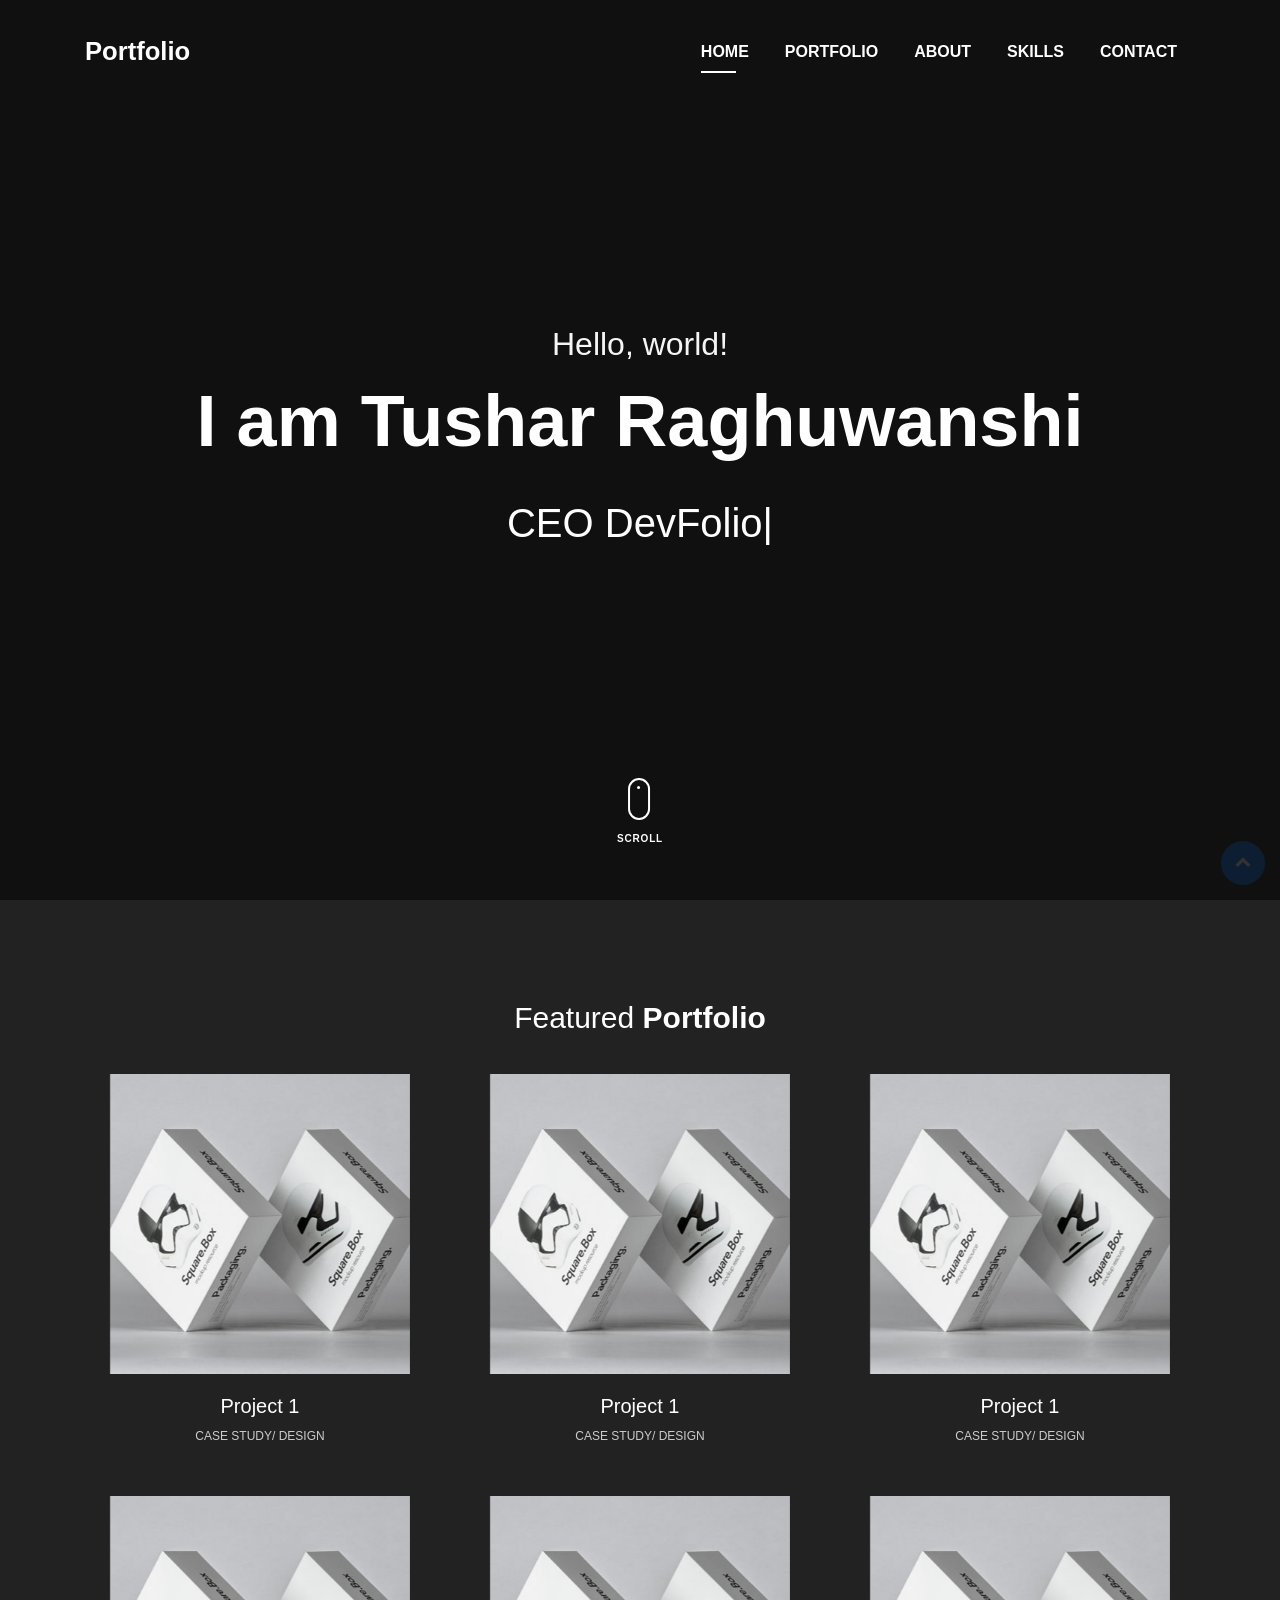
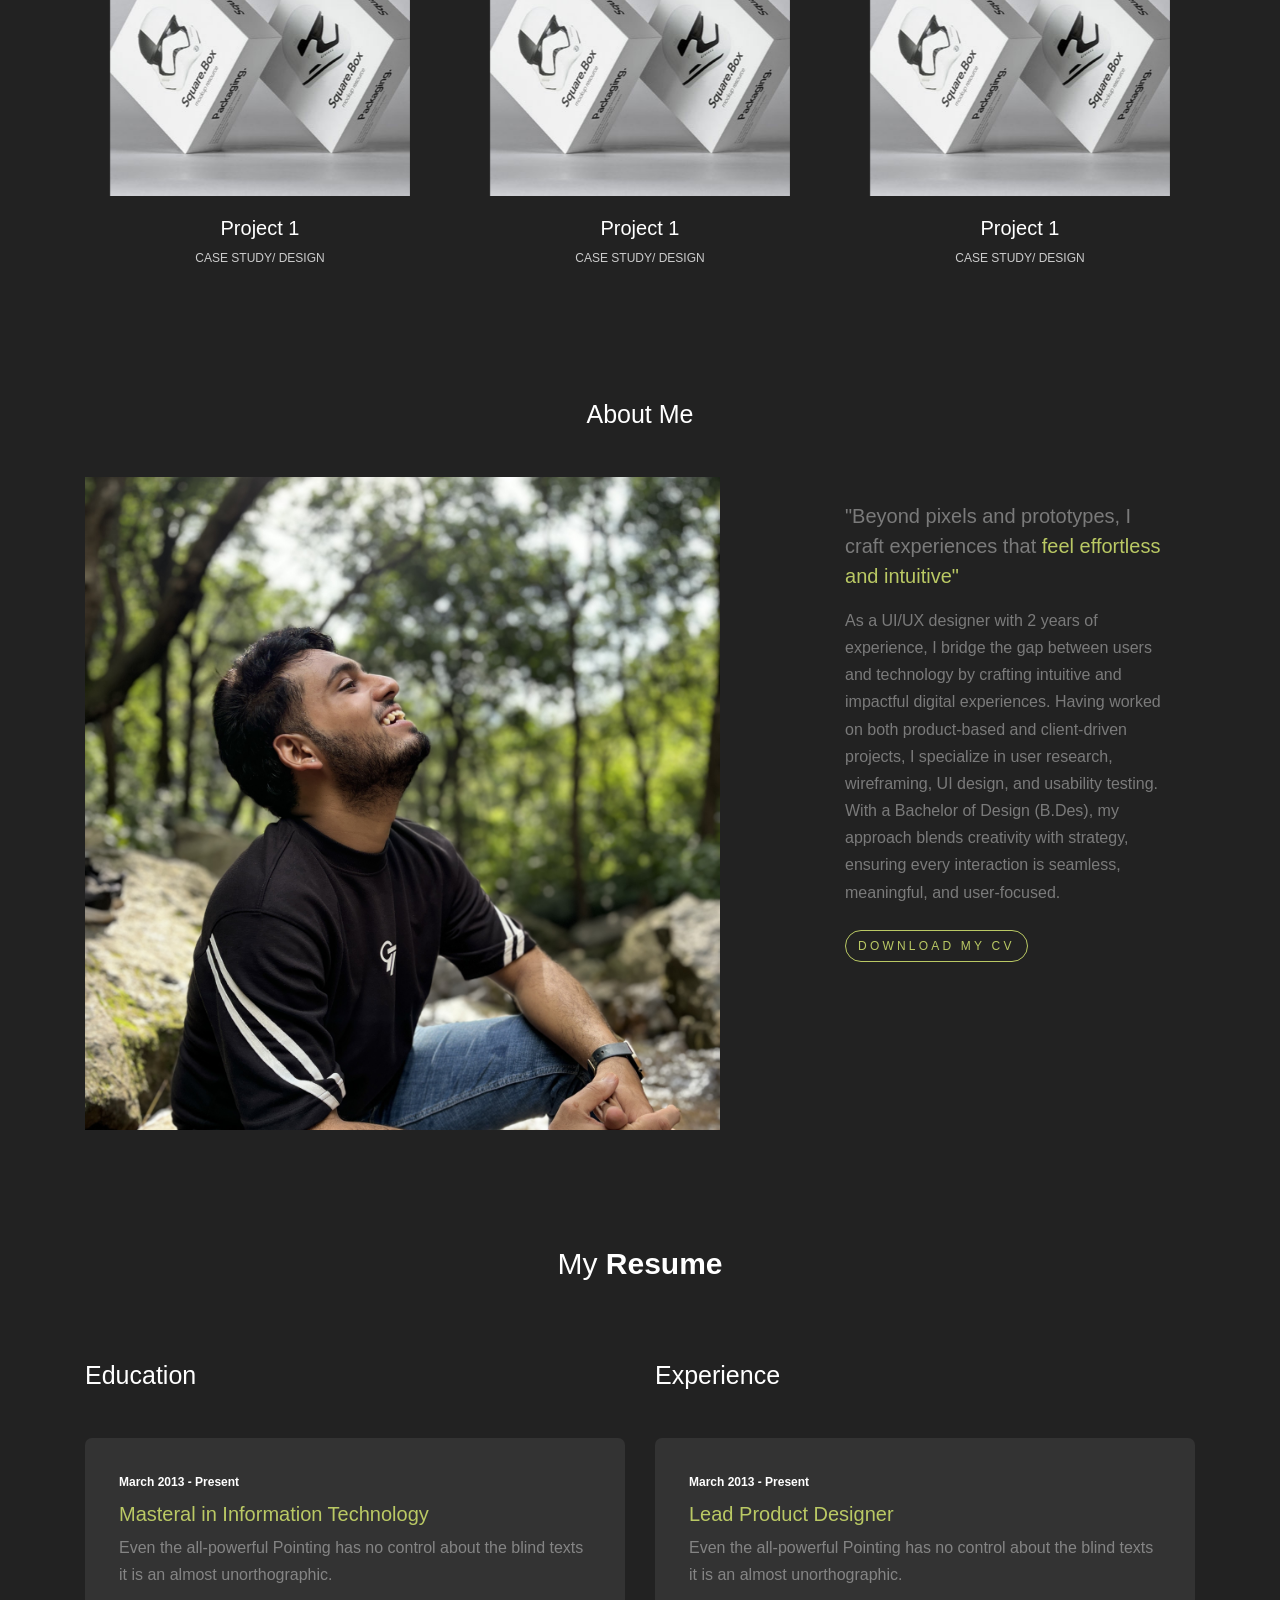
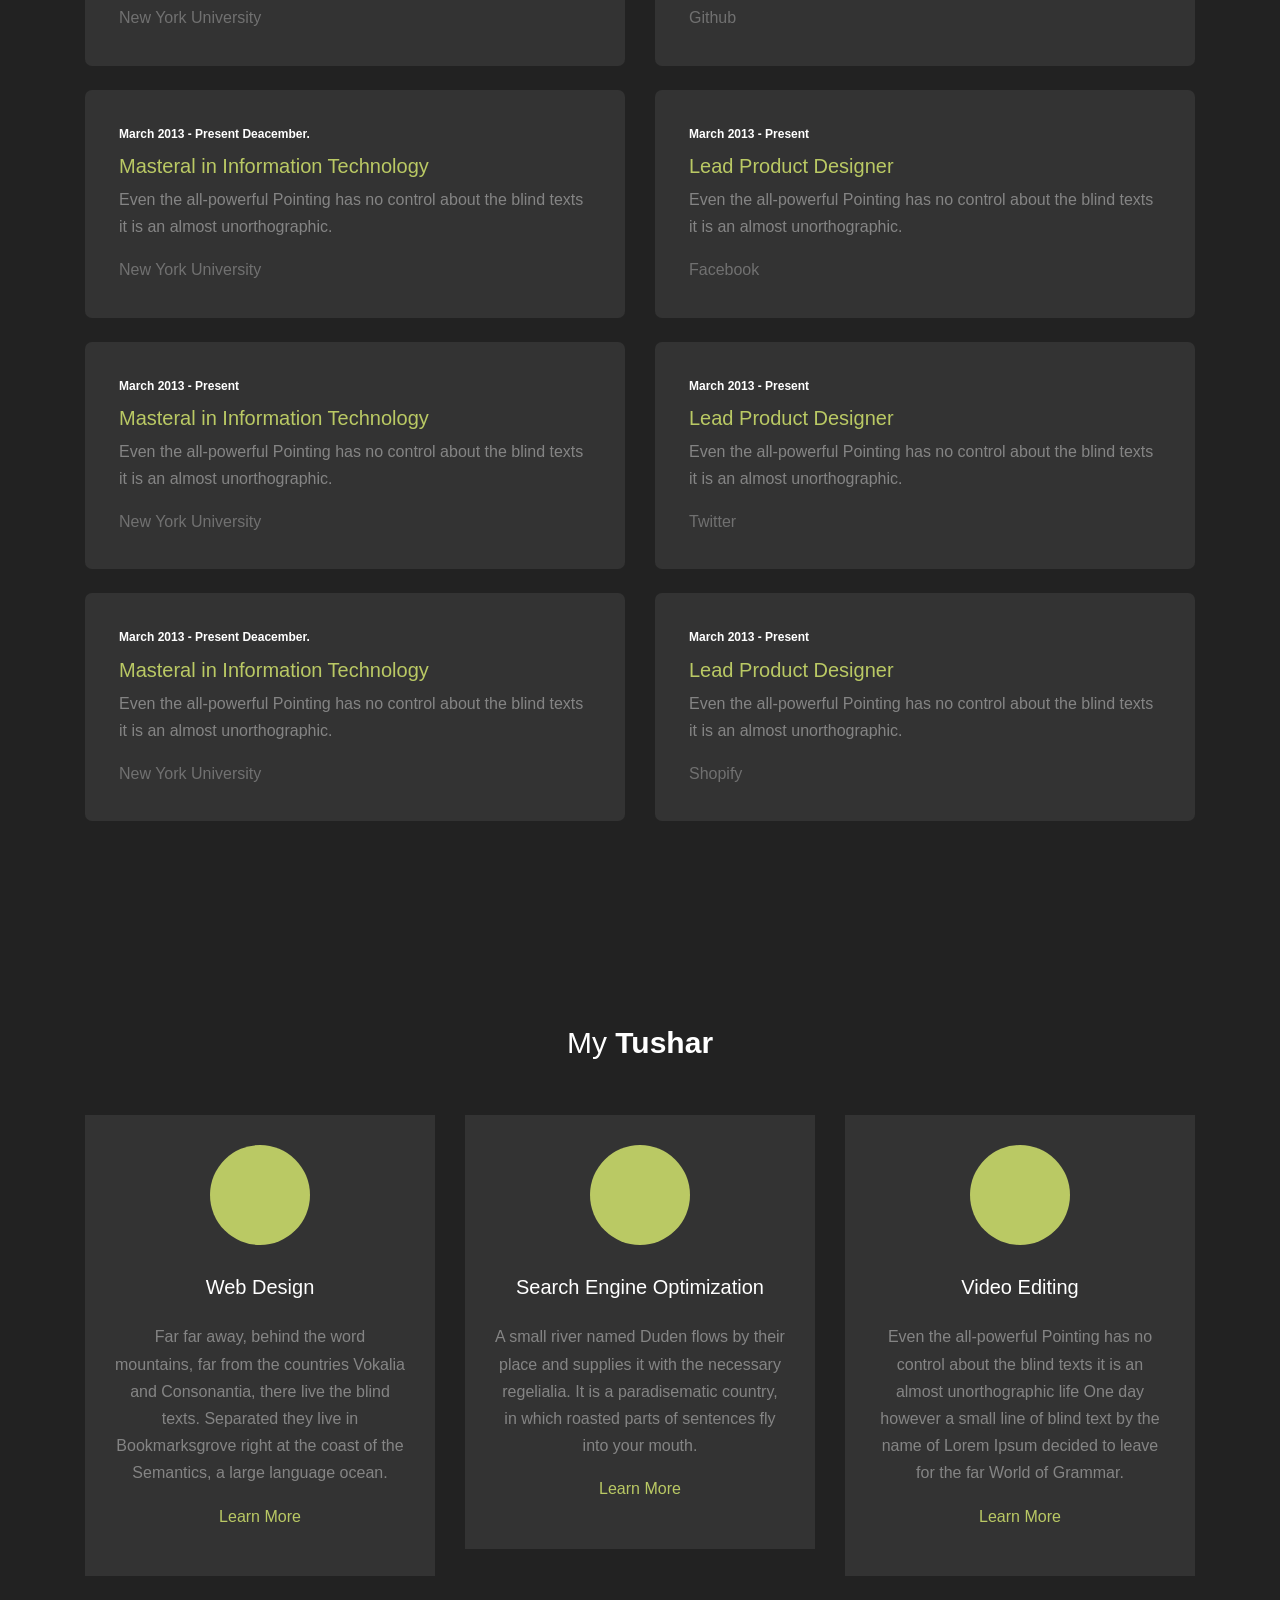
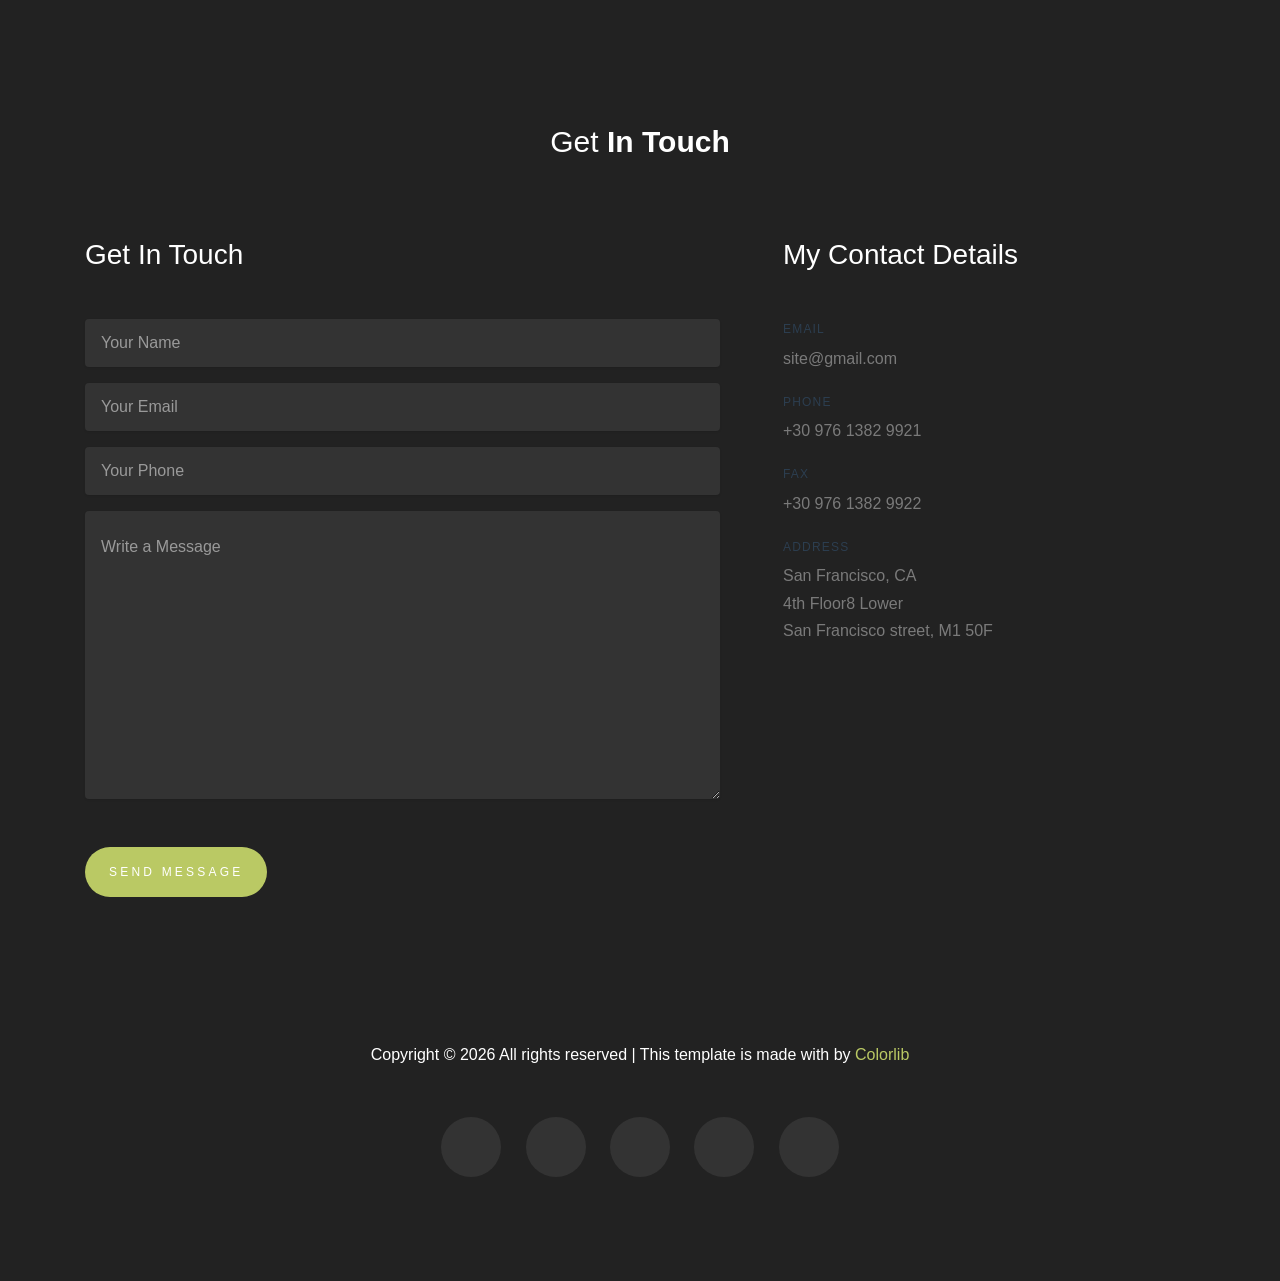
==== commit 80d2653d: "dummy" ====
--- a/index.html
+++ b/index.html
@@ -227,7 +227,7 @@
   </div>
   <!-- resume section -->
   <section class="site-section " id="section-resume">
-    <div class="container">7772853182
+    <div class="container">
       <div class="row">
         <div class="col-md-12 mb-5">
           <div class="section-heading text-center">
@@ -311,7 +311,7 @@
       <div class="row mb-4">
         <div class="col-md-12">
           <div class="section-heading text-center">
-            <h2>My <strong>Services</strong></h2>
+            <h2>My <strong>Tushar</strong></h2>
           </div>
         </div>
       </div>
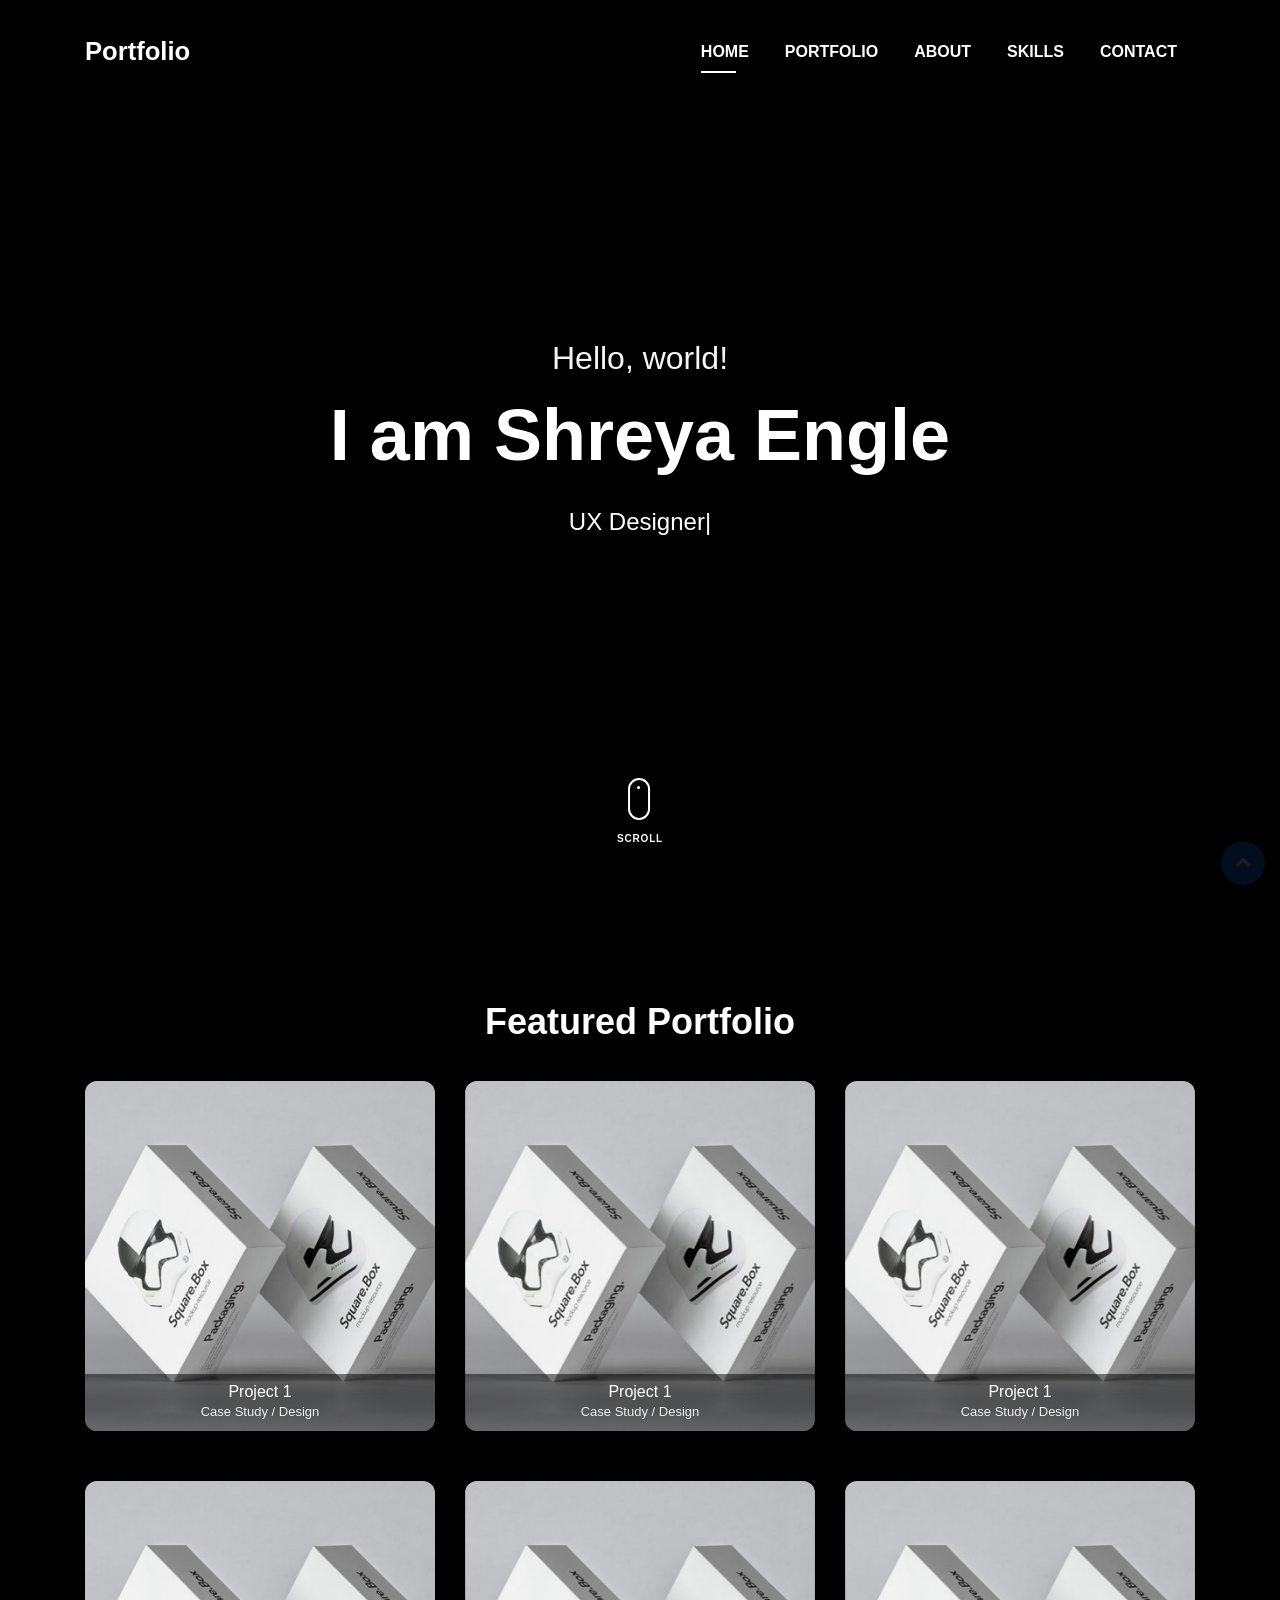
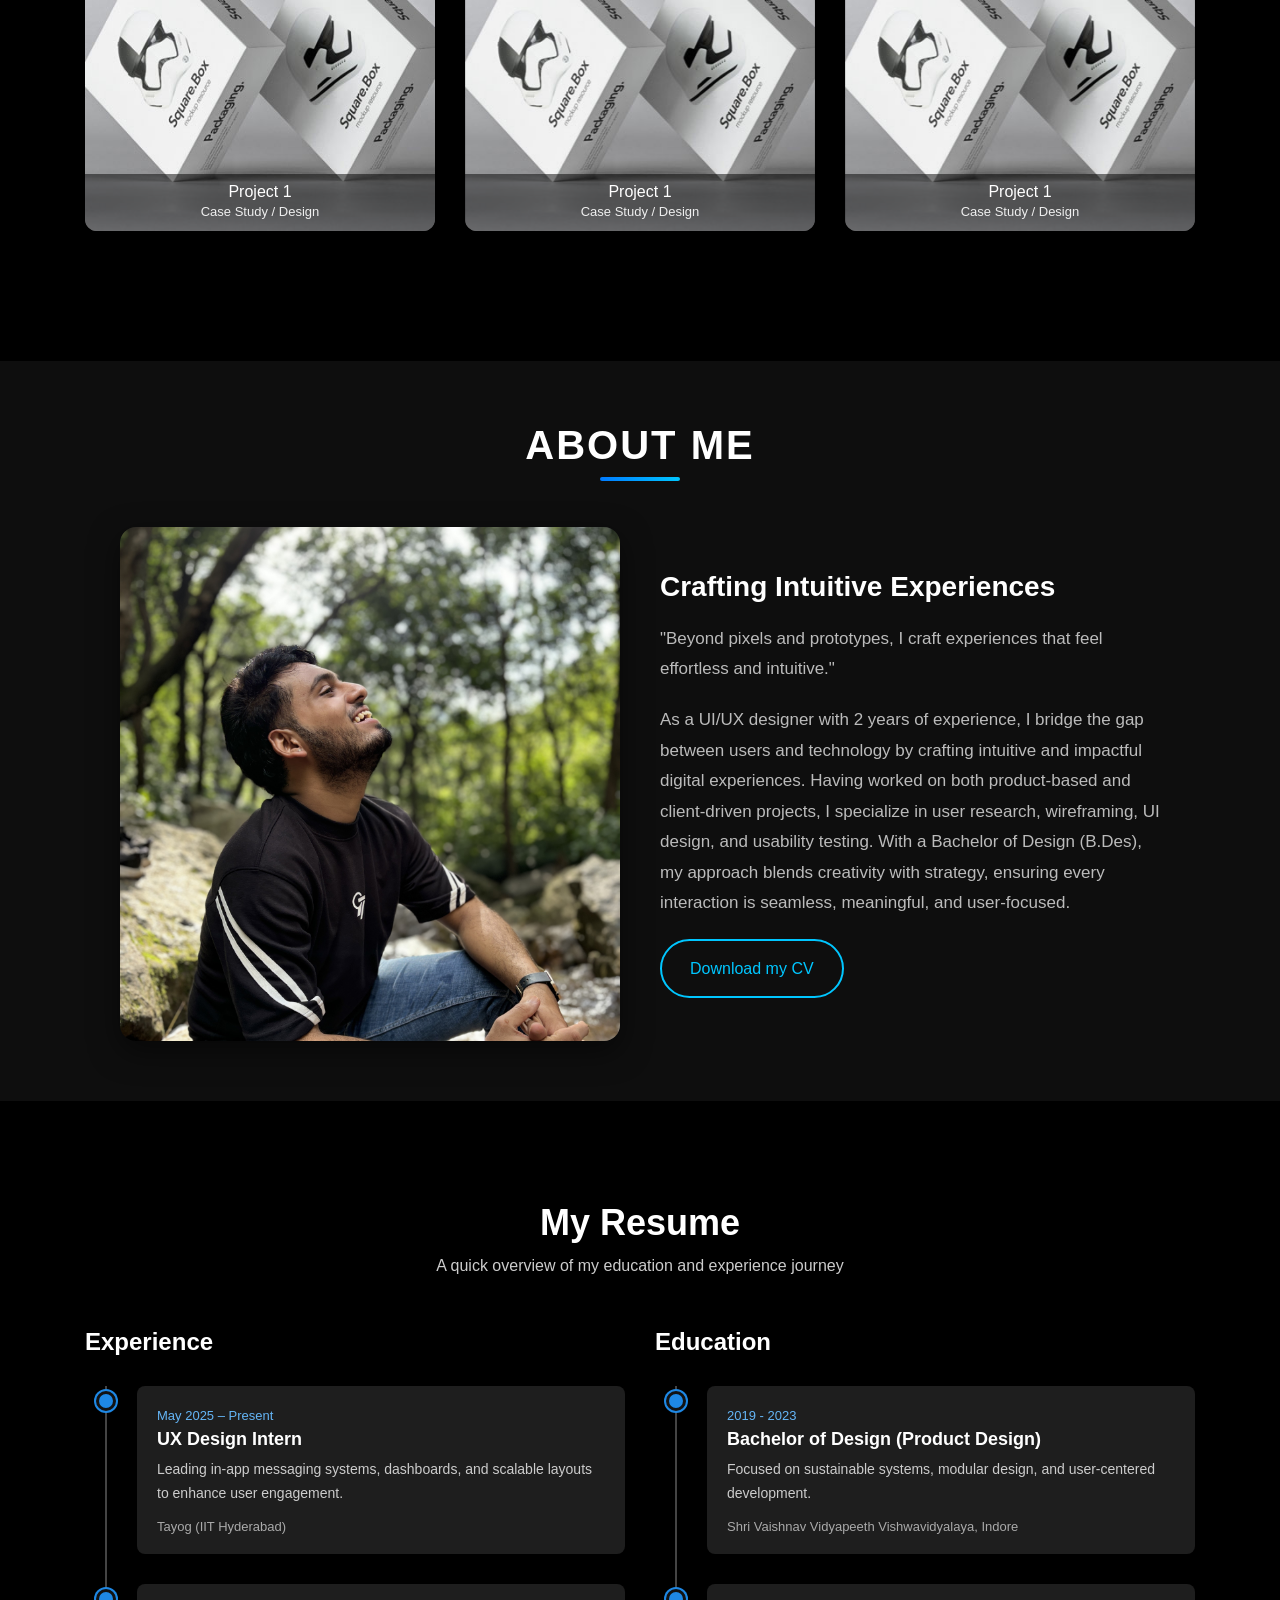
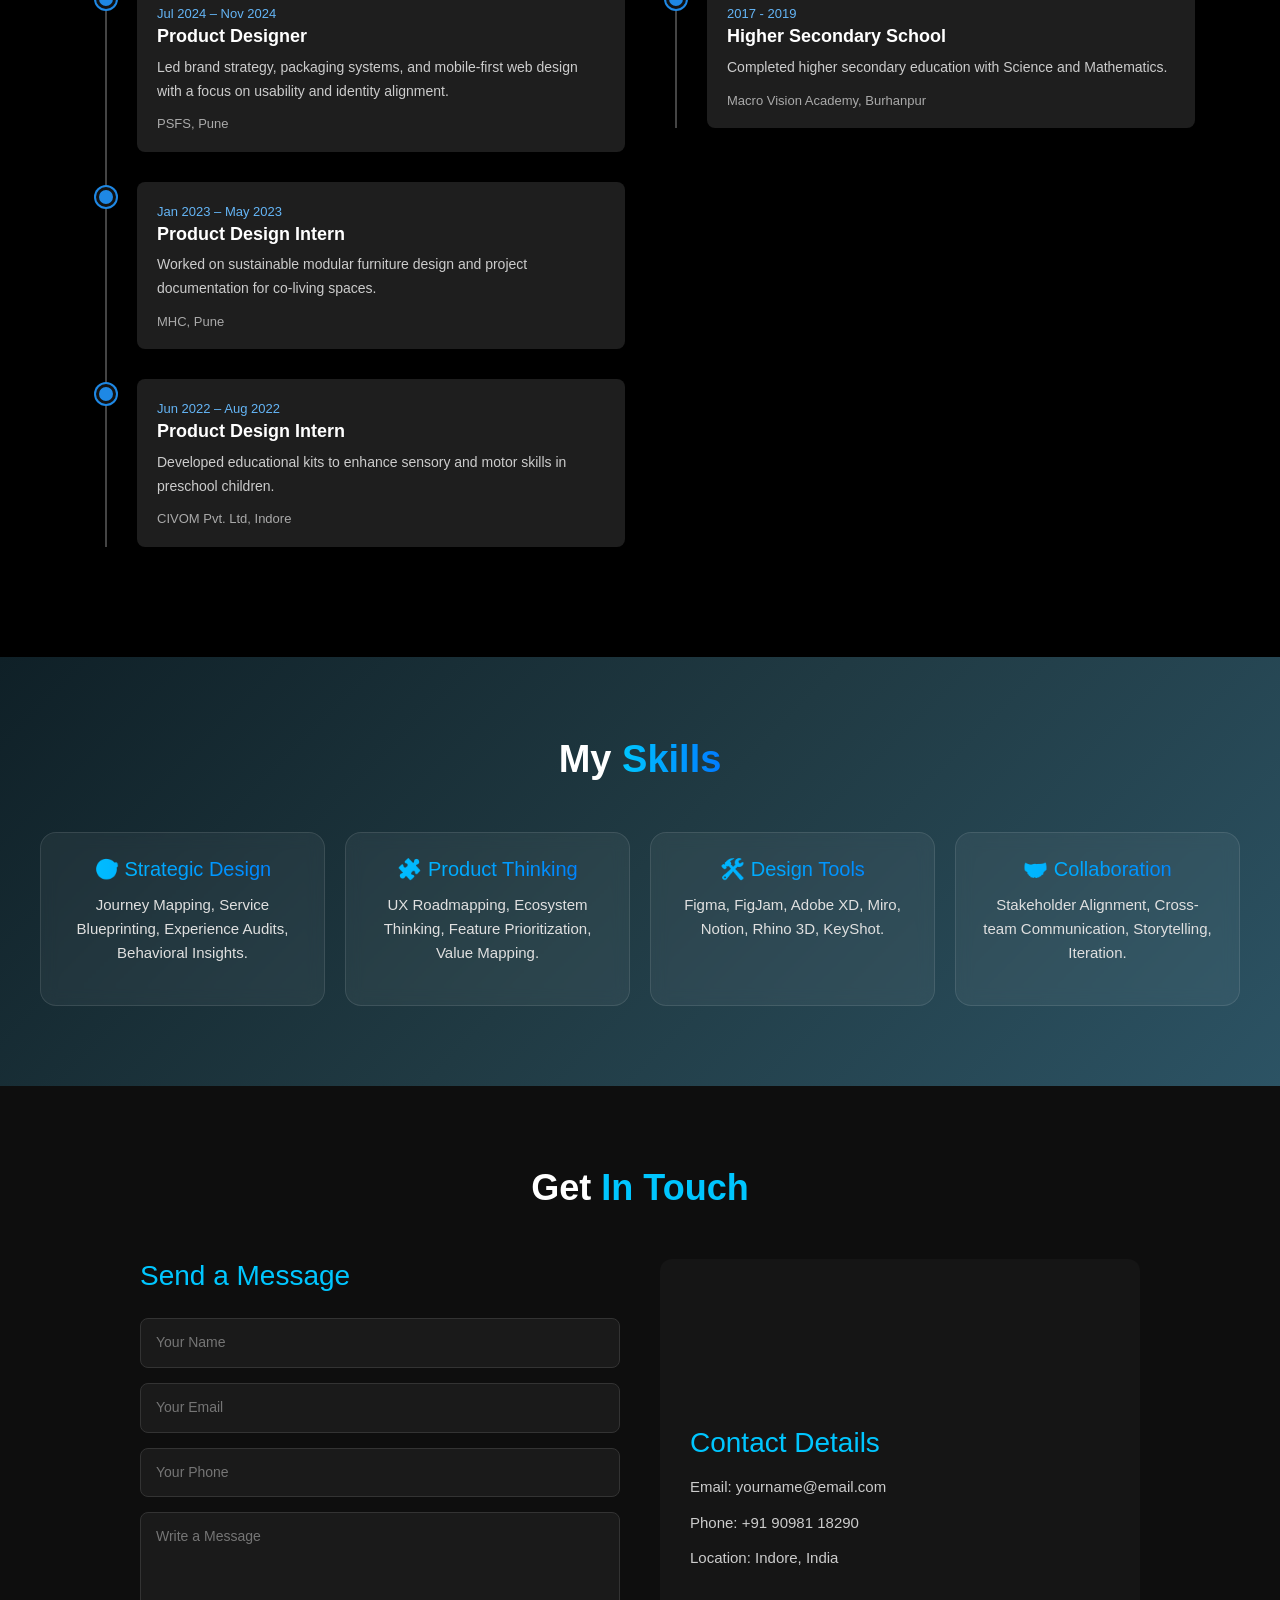
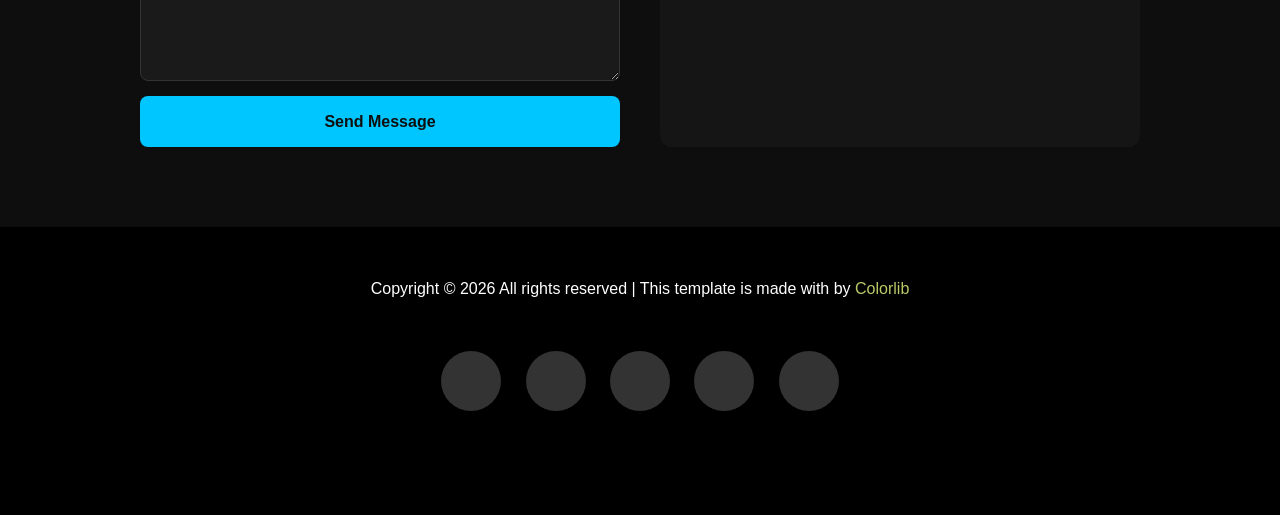
==== commit 5d49b054: "changes on 4 july" ====
--- a/index.html
+++ b/index.html
@@ -84,7 +84,7 @@
     <!-- Video Background -->
     <video autoplay loop muted playsinline
       style="position: absolute; top: 0; left: 0; width: 100%; height: 100%; object-fit: cover; z-index: -1;">
-      <source src="img/v-4.mp4" type="video/mp4">
+      <source src="img/v-12.mp4">
       Your browser does not support the video tag.
     </video>
 
@@ -93,10 +93,18 @@
       <div class="table-cell">
         <div class="container">
           <p class="display-6 color-d">Hello, world!</p>
-          <h1 class="intro-title mb-4">I am Tushar Raghuwanshi</h1>
+          <h1 class="intro-title mb-4">I am Shreya Engle</h1>
           <p class="intro-subtitle">
-            <span class="text-slider-items">CEO DevFolio,Web Developer,Web Designer,Frontend Developer,Graphic
-              Designer</span>
+            <span class="text-slider-items">
+              UX Designer,
+              Product Designer,
+              Journey Mapper,
+              MVP Strategist,
+              Design Thinker,
+              User Researcher,
+              Visual Storyteller,
+              Cross-functional Collaborator
+            </span>
             <strong class="text-slider"></strong>
           </p>
           <!-- <p class="pt-3"><a class="btn btn-primary btn js-scroll px-4" href="#about" role="button">Learn More</a></p> -->
@@ -122,76 +130,99 @@
         </div>
       </div>
 
-
       <div class="filters-content">
         <div class="row grid">
+
+          <!-- Portfolio Item 1 -->
           <div class="single-portfolio col-sm-4 all mockup">
-            <div class="relative">
-              <div class="thumb">
-                <img class="image img-fluid" src="img/p1.jpg" alt="">
-              </div>
-            </div>
-            <div class="p-inner">
-              <h4>Project 1</h4>
-              <div class="cat">Case Study/ Design</div>
-            </div>
-          </div>
+            <a href="https://www.behance.net/yourproject1" target="_blank" rel="noopener noreferrer">
+              <div class="portfolio-card">
+                <div class="thumb">
+                  <img class="image img-fluid" src="img/p1.jpg" alt="Project 1 Thumbnail">
+                  <div class="overlay-text">
+                    <h4>Project 1</h4>
+                    <div class="cat">Case Study / Design</div>
+                  </div>
+                </div>
+              </div>
+            </a>
+          </div>
+
+
+          <!-- Portfolio Item 2 -->
           <div class="single-portfolio col-sm-4 all mockup">
-            <div class="relative">
-              <div class="thumb">
-                <img class="image img-fluid" src="img/p1.jpg" alt="">
-              </div>
-            </div>
-            <div class="p-inner">
-              <h4>Project 1</h4>
-              <div class="cat">Case Study/ Design</div>
-            </div>
-          </div>
+            <a href="https://www.behance.net/yourproject1" target="_blank" rel="noopener noreferrer">
+              <div class="portfolio-card">
+                <div class="thumb">
+                  <img class="image img-fluid" src="img/p1.jpg" alt="Project 1 Thumbnail">
+                  <div class="overlay-text">
+                    <h4>Project 1</h4>
+                    <div class="cat">Case Study / Design</div>
+                  </div>
+                </div>
+              </div>
+            </a>
+          </div>
+
+          <!-- Portfolio Item 3 -->
           <div class="single-portfolio col-sm-4 all mockup">
-            <div class="relative">
-              <div class="thumb">
-                <img class="image img-fluid" src="img/p1.jpg" alt="">
-              </div>
-            </div>
-            <div class="p-inner">
-              <h4>Project 1</h4>
-              <div class="cat">Case Study/ Design</div>
-            </div>
-          </div>
+            <a href="https://www.behance.net/yourproject1" target="_blank" rel="noopener noreferrer">
+              <div class="portfolio-card">
+                <div class="thumb">
+                  <img class="image img-fluid" src="img/p1.jpg" alt="Project 1 Thumbnail">
+                  <div class="overlay-text">
+                    <h4>Project 1</h4>
+                    <div class="cat">Case Study / Design</div>
+                  </div>
+                </div>
+              </div>
+            </a>
+          </div>
+
+          <!-- Portfolio Item 4 -->
           <div class="single-portfolio col-sm-4 all mockup">
-            <div class="relative">
-              <div class="thumb">
-                <img class="image img-fluid" src="img/p1.jpg" alt="">
-              </div>
-            </div>
-            <div class="p-inner">
-              <h4>Project 1</h4>
-              <div class="cat">Case Study/ Design</div>
-            </div>
-          </div>
+            <a href="https://www.behance.net/yourproject1" target="_blank" rel="noopener noreferrer">
+              <div class="portfolio-card">
+                <div class="thumb">
+                  <img class="image img-fluid" src="img/p1.jpg" alt="Project 1 Thumbnail">
+                  <div class="overlay-text">
+                    <h4>Project 1</h4>
+                    <div class="cat">Case Study / Design</div>
+                  </div>
+                </div>
+              </div>
+            </a>
+          </div>
+
+          <!-- Portfolio Item 5 -->
           <div class="single-portfolio col-sm-4 all mockup">
-            <div class="relative">
-              <div class="thumb">
-                <img class="image img-fluid" src="img/p1.jpg" alt="">
-              </div>
-            </div>
-            <div class="p-inner">
-              <h4>Project 1</h4>
-              <div class="cat">Case Study/ Design</div>
-            </div>
-          </div>
+            <a href="https://www.behance.net/yourproject1" target="_blank" rel="noopener noreferrer">
+              <div class="portfolio-card">
+                <div class="thumb">
+                  <img class="image img-fluid" src="img/p1.jpg" alt="Project 1 Thumbnail">
+                  <div class="overlay-text">
+                    <h4>Project 1</h4>
+                    <div class="cat">Case Study / Design</div>
+                  </div>
+                </div>
+              </div>
+            </a>
+          </div>
+
+          <!-- Portfolio Item 6 -->
           <div class="single-portfolio col-sm-4 all mockup">
-            <div class="relative">
-              <div class="thumb">
-                <img class="image img-fluid" src="img/p1.jpg" alt="">
-              </div>
-            </div>
-            <div class="p-inner">
-              <h4>Project 1</h4>
-              <div class="cat">Case Study/ Design</div>
-            </div>
-          </div>
-
+            <a href="https://www.behance.net/yourproject1" target="_blank" rel="noopener noreferrer">
+              <div class="portfolio-card">
+                <div class="thumb">
+                  <img class="image img-fluid" src="img/p1.jpg" alt="Project 1 Thumbnail">
+                  <div class="overlay-text">
+                    <h4>Project 1</h4>
+                    <div class="cat">Case Study / Design</div>
+                  </div>
+                </div>
+              </div>
+            </a>
+          </div>
 
         </div>
       </div>
@@ -199,218 +230,206 @@
   </section>
 
   <!-- about me section -->
-  <div class="unslate_co--section" id="about-section">
-    <div class="container">
-
-      <div class="section-heading-wrap text-center mb-5">
-        <h2 class="heading-h2 text-center divider"><span class="gsap-reveal">About Me</span></h2>
-        <span class="gsap-reveal">
-        </span>
-      </div>
-
-
-      <div class="row mt-5 justify-content-between">
-        <div class="col-lg-7 mb-5 mb-lg-0">
-          <figure class="dotted-bg gsap-reveal-img ">
-            <img src="img/myphoto.JPG" alt="Image" class="img-fluid">
-          </figure>
-        </div>
-        <div class="col-lg-4 pr-lg-5">
-          <h3 class="mb-4 heading-h3"></h3>
-          <p class="lead gsap-reveal">"Beyond pixels and prototypes, I craft experiences that<a href="#"> feel
-              effortless and intuitive"</a></p>
-          <p class="mb-4 gsap-reveal">As a UI/UX designer with 2 years of experience, I bridge the gap between users and technology by crafting intuitive and impactful digital experiences. Having worked on both product-based and client-driven projects, I specialize in user research, wireframing, UI design, and usability testing. With a Bachelor of Design (B.Des), my approach blends creativity with strategy, ensuring every interaction is seamless, meaningful, and user-focused.</p>
-          <p class="gsap-reveal"><a href="#" class="btn btn-outline-pill btn-custom-light">Download my CV</a></p>
+  <div class="about-section" id="about-section">
+    <div class="about-container">
+      <div class="about-heading-wrap">
+        <h2>About Me</h2>
+      </div>
+      <div class="about-row">
+        <div class="about-col-image">
+          <img src="img/myphoto.JPG" alt="Profile Photo">
+        </div>
+        <div class="about-col-text">
+          <h3 class="about-heading-h3">Crafting Intuitive Experiences</h3>
+          <p class="about-lead">"Beyond pixels and prototypes, I craft experiences that feel effortless and intuitive."
+          </p>
+          <p class="about-lead">As a UI/UX designer with 2 years of experience, I bridge the gap between users and
+            technology by crafting intuitive and impactful digital experiences. Having worked on both product-based and
+            client-driven projects, I specialize in user research, wireframing, UI design, and usability testing. With a
+            Bachelor of Design (B.Des), my approach blends creativity with strategy, ensuring every interaction is
+            seamless, meaningful, and user-focused.</p>
+          <a href="#" class="about-btn-custom-light">Download my CV</a>
         </div>
       </div>
     </div>
   </div>
   <!-- resume section -->
-  <section class="site-section " id="section-resume">
+  <!-- <section class="site-section resume-section" id="section-resume">
     <div class="container">
       <div class="row">
-        <div class="col-md-12 mb-5">
-          <div class="section-heading text-center">
-            <h2>My <strong>Resume</strong></h2>
-          </div>
-        </div>
+        <div class="col-md-12 mb-5 text-center">
+          <h2 class="section-title">My <strong>Resume</strong></h2>
+        </div>
+
         <div class="col-md-6">
-          <h2 class="mb-5">Education</h2>
-          <div class="resume-item mb-4">
-            <span class="date"><span class="icon-calendar"></span> March 2013 - Present</span>
-            <h3>Masteral in Information Technology</h3>
-            <p>Even the all-powerful Pointing has no control about the blind texts it is an almost unorthographic.</p>
-            <span class="school">New York University</span>
-          </div>
-
-          <div class="resume-item mb-4">
-            <span class="date"><span class="icon-calendar"></span> March 2013 - Present Deacember.</span>
-            <h3>Masteral in Information Technology</h3>
-            <p>Even the all-powerful Pointing has no control about the blind texts it is an almost unorthographic.</p>
-            <span class="school">New York University</span>
-          </div>
-
-          <div class="resume-item mb-4">
-            <span class="date"><span class="icon-calendar"></span> March 2013 - Present</span>
-            <h3>Masteral in Information Technology</h3>
-            <p>Even the all-powerful Pointing has no control about the blind texts it is an almost unorthographic.</p>
-            <span class="school">New York University</span>
-          </div>
-
-          <div class="resume-item mb-4">
-            <span class="date"><span class="icon-calendar"></span> March 2013 - Present Deacember.</span>
-            <h3>Masteral in Information Technology</h3>
-            <p>Even the all-powerful Pointing has no control about the blind texts it is an almost unorthographic.</p>
-            <span class="school">New York University</span>
-          </div>
-
-        </div>
+          <h3 class="resume-heading">Education</h3>
+
+          <div class="resume-item">
+            <div class="resume-date">2019 - 2023</div>
+            <h4>Bachelor of Design (Product Design)</h4>
+            <p>Focused on sustainable systems, modular design, and user-centered development.</p>
+            <div class="resume-location">Shri Vaishnav Vidyapeeth Vishwavidyalaya, Indore</div>
+          </div>
+
+          <div class="resume-item">
+            <div class="resume-date">2017 - 2019</div>
+            <h4>Higher Secondary School</h4>
+            <p>Completed higher secondary education with Science and Mathematics.</p>
+            <div class="resume-location">Macro Vision Academy, Burhanpur</div>
+          </div>
+        </div>
+
         <div class="col-md-6">
-
-
-          <h2 class="mb-5">Experience</h2>
-
-          <div class="resume-item mb-4">
-            <span class="date"><span class="icon-calendar"></span> March 2013 - Present</span>
-            <h3>Lead Product Designer</h3>
-            <p>Even the all-powerful Pointing has no control about the blind texts it is an almost unorthographic.</p>
-            <span class="school">Github</span>
-          </div>
-
-          <div class="resume-item mb-4">
-            <span class="date"><span class="icon-calendar"></span> March 2013 - Present</span>
-            <h3>Lead Product Designer</h3>
-            <p>Even the all-powerful Pointing has no control about the blind texts it is an almost unorthographic.</p>
-            <span class="school">Facebook</span>
-          </div>
-
-          <div class="resume-item mb-4">
-            <span class="date"><span class="icon-calendar"></span> March 2013 - Present</span>
-            <h3>Lead Product Designer</h3>
-            <p>Even the all-powerful Pointing has no control about the blind texts it is an almost unorthographic.</p>
-            <span class="school">Twitter</span>
-          </div>
-
-          <div class="resume-item mb-4">
-            <span class="date"><span class="icon-calendar"></span> March 2013 - Present</span>
-            <h3>Lead Product Designer</h3>
-            <p>Even the all-powerful Pointing has no control about the blind texts it is an almost unorthographic.</p>
-            <span class="school">Shopify</span>
-          </div>
-
-
-        </div>
-      </div>
-    </div>
-  </section> <!-- .section -->
-
-  <!-- skilss section -->
-  <section class="site-section pb-0" id="section-services">
+          <h3 class="resume-heading">Experience</h3>
+
+          <div class="resume-item">
+            <div class="resume-date">May 2025 – Present</div>
+            <h4>UX Design Intern</h4>
+            <p>Leading in-app messaging system, core dashboards, and scalable layouts to enhance engagement.</p>
+            <div class="resume-location">Tayog (IIT Hyderabad Startup)</div>
+          </div>
+
+          <div class="resume-item">
+            <div class="resume-date">Jul 2024 – Nov 2024</div>
+            <h4>Product Designer</h4>
+            <p>Led brand strategy, identity, packaging systems, and mobile-first web design.</p>
+            <div class="resume-location">PSFS, Pune</div>
+          </div>
+
+          <div class="resume-item">
+            <div class="resume-date">Jan 2023 – May 2023</div>
+            <h4>Product Design Intern</h4>
+            <p>Worked on sustainable modular furniture and documentation for co-living spaces.</p>
+            <div class="resume-location">MHC, Pune</div>
+          </div>
+
+          <div class="resume-item">
+            <div class="resume-date">Jun 2022 – Aug 2022</div>
+            <h4>Product Design Intern</h4>
+            <p>Developed educational kits enhancing sensory and motor skills in preschool children.</p>
+            <div class="resume-location">CIVOM Pvt. Ltd, Indore</div>
+          </div>
+        </div>
+      </div>
+    </div>
+  </section> -->
+  <section class="site-section resume-section" id="section-resume">
     <div class="container">
-
-      <div class="row mb-4">
-        <div class="col-md-12">
-          <div class="section-heading text-center">
-            <h2>My <strong>Tushar</strong></h2>
-          </div>
-        </div>
-      </div>
-      <div class="row">
-
-        <div class="col-md-6 col-lg-4 text-center mb-5">
-          <div class="site-service-item site-animate" data-animate-effect="fadeIn">
-            <span class="icon">
-              <span class="icon-browser2"></span>
-            </span>
-            <h3 class="mb-4">Web Design</h3>
-            <p>Far far away, behind the word mountains, far from the countries Vokalia and Consonantia, there live the
-              blind texts. Separated they live in Bookmarksgrove right at the coast of the Semantics, a large language
-              ocean.</p>
-            <p><a href="#" class="site-link">Learn More <i class="icon-chevron-right"></i></a></p>
-          </div>
-        </div>
-        <div class="col-md-6 col-lg-4 text-center mb-5">
-          <div class="site-service-item site-animate" data-animate-effect="fadeIn">
-            <span class="icon">
-              <span class="icon-presentation"></span>
-            </span>
-            <h3 class="mb-4">Search Engine Optimization</h3>
-            <p>A small river named Duden flows by their place and supplies it with the necessary regelialia. It is a
-              paradisematic country, in which roasted parts of sentences fly into your mouth.</p>
-            <p><a href="#" class="site-link">Learn More <i class="icon-chevron-right"></i></a></p>
-          </div>
-        </div>
-        <div class="col-md-6 col-lg-4 text-center mb-5">
-          <div class="site-service-item site-animate" data-animate-effect="fadeIn">
-            <span class="icon">
-              <span class="icon-video2"></span>
-            </span>
-            <h3 class="mb-4">Video Editing</h3>
-            <p>Even the all-powerful Pointing has no control about the blind texts it is an almost unorthographic life
-              One day however a small line of blind text by the name of Lorem Ipsum decided to leave for the far World
-              of Grammar.</p>
-            <p><a href="#" class="site-link">Learn More <i class="icon-chevron-right"></i></a></p>
-          </div>
-        </div>
-
-
-
+      <div class="section-heading text-center mb-5">
+        <h2>My <strong>Resume</strong></h2>
+        <p class="subtext">A quick overview of my education and experience journey</p>
+      </div>
+      <div class="row">
+        <div class="col-md-6">
+          <h3 class="resume-title">Experience</h3>
+          <div class="timeline">
+            <div class="timeline-item">
+              <div class="timeline-dot"></div>
+              <div class="timeline-content"><span class="date">May 2025 – Present</span>
+                <h4>UX Design Intern</h4>
+                <p>Leading in-app messaging systems, dashboards, and scalable layouts to enhance user engagement.</p>
+                <span class="location">Tayog (IIT Hyderabad)</span>
+              </div>
+            </div>
+            <div class="timeline-item">
+              <div class="timeline-dot"></div>
+              <div class="timeline-content"><span class="date">Jul 2024 – Nov 2024</span>
+                <h4>Product Designer</h4>
+                <p>Led brand strategy, packaging systems, and mobile-first web design with a focus on usability and
+                  identity alignment.</p><span class="location">PSFS, Pune</span>
+              </div>
+            </div>
+            <div class="timeline-item">
+              <div class="timeline-dot"></div>
+              <div class="timeline-content"><span class="date">Jan 2023 – May 2023</span>
+                <h4>Product Design Intern</h4>
+                <p>Worked on sustainable modular furniture design and project documentation for co-living spaces.</p>
+                <span class="location">MHC, Pune</span>
+              </div>
+            </div>
+            <div class="timeline-item">
+              <div class="timeline-dot"></div>
+              <div class="timeline-content"><span class="date">Jun 2022 – Aug 2022</span>
+                <h4>Product Design Intern</h4>
+                <p>Developed educational kits to enhance sensory and motor skills in preschool children.</p><span
+                  class="location">CIVOM Pvt. Ltd, Indore</span>
+              </div>
+            </div>
+          </div>
+        </div>
+        <div class="col-md-6">
+          <h3 class="resume-title">Education</h3>
+          <div class="timeline">
+            <div class="timeline-item">
+              <div class="timeline-dot"></div>
+              <div class="timeline-content"><span class="date">2019 - 2023</span>
+                <h4>Bachelor of Design (Product Design)</h4>
+                <p>Focused on sustainable systems, modular design, and user-centered development.</p><span
+                  class="location">Shri Vaishnav Vidyapeeth Vishwavidyalaya, Indore</span>
+              </div>
+            </div>
+            <div class="timeline-item">
+              <div class="timeline-dot"></div>
+              <div class="timeline-content"><span class="date">2017 - 2019</span>
+                <h4>Higher Secondary School</h4>
+                <p>Completed higher secondary education with Science and Mathematics.</p><span class="location">Macro
+                  Vision Academy, Burhanpur</span>
+              </div>
+            </div>
+          </div>
+        </div>
       </div>
     </div>
   </section>
+  <!-- .section -->
+
+
+  <section class="skills-section" id="skills-section">
+    <div class="skills-container">
+      <div class="skills-heading-wrap">
+        <h2>My <strong>Skills</strong></h2>
+      </div>
+      <div class="skills-row">
+        <div class="skill-card">
+          <h3>🎯 Strategic Design</h3>
+          <p>Journey Mapping, Service Blueprinting, Experience Audits, Behavioral Insights.</p>
+        </div>
+        <div class="skill-card">
+          <h3>🧩 Product Thinking</h3>
+          <p>UX Roadmapping, Ecosystem Thinking, Feature Prioritization, Value Mapping.</p>
+        </div>
+        <div class="skill-card">
+          <h3>🛠️ Design Tools</h3>
+          <p>Figma, FigJam, Adobe XD, Miro, Notion, Rhino 3D, KeyShot.</p>
+        </div>
+        <div class="skill-card">
+          <h3>🤝 Collaboration</h3>
+          <p>Stakeholder Alignment, Cross-team Communication, Storytelling, Iteration.</p>
+        </div>
+      </div>
+    </div>
+  </section>
 
   <!-- comtact css -->
-  <section class="site-section" id="section-contact">
-    <div class="container">
-      <div class="row">
-        <div class="col-md-12 mb-5">
-          <div class="section-heading text-center">
-            <h2>Get <strong>In Touch</strong></h2>
-          </div>
-        </div>
-
-        <div class="col-md-7 mb-5 mb-md-0">
-          <form action="" class="site-form">
-            <h3 class="mb-5">Get In Touch</h3>
-            <div class="form-group">
-              <input type="text" class="form-control px-3 py-4" placeholder="Your Name">
-            </div>
-            <div class="form-group">
-              <input type="email" class="form-control px-3 py-4" placeholder="Your Email">
-            </div>
-            <div class="form-group">
-              <input type="email" class="form-control px-3 py-4" placeholder="Your Phone">
-            </div>
-            <div class="form-group mb-5">
-              <textarea class="form-control px-3 py-4" cols="30" rows="10" placeholder="Write a Message"></textarea>
-            </div>
-            <div class="form-group">
-              <input type="submit" class="btn btn-primary  px-4 py-3" value="Send Message">
-            </div>
-          </form>
-        </div>
-        <div class="col-md-5 pl-md-5">
-          <h3 class="mb-5">My Contact Details</h3>
-          <ul class="site-contact-details">
-            <li>
-              <span class="text-uppercase">Email</span>
-              site@gmail.com
-            </li>
-            <li>
-              <span class="text-uppercase">Phone</span>
-              +30 976 1382 9921
-            </li>
-            <li>
-              <span class="text-uppercase">Fax</span>
-              +30 976 1382 9922
-            </li>
-            <li>
-              <span class="text-uppercase">Address</span>
-              San Francisco, CA <br>
-              4th Floor8 Lower <br>
-              San Francisco street, M1 50F
-            </li>
-          </ul>
+  <section class="contact-section" id="section-contact">
+    <div class="contact-container">
+      <div class="contact-heading">
+        <h2>Get <strong>In Touch</strong></h2>
+      </div>
+      <div class="contact-grid">
+        <form class="contact-form">
+          <h3>Send a Message</h3>
+          <input type="text" placeholder="Your Name" required>
+          <input type="email" placeholder="Your Email" required>
+          <input type="text" placeholder="Your Phone">
+          <textarea rows="6" placeholder="Write a Message" required></textarea>
+          <button type="submit">Send Message</button>
+        </form>
+        <div class="contact-details">
+          <h3>Contact Details</h3>
+          <p><strong>Email:</strong> yourname@email.com</p>
+          <p><strong>Phone:</strong> +91 90981 18290</p>
+          <p><strong>Location:</strong> Indore, India</p>
         </div>
       </div>
     </div>
--- a/css/style.css
+++ b/css/style.css
@@ -15,7 +15,8 @@
   background: #222;
   line-height: 1.7;
   font-size: 16px;
-  font-weight: 300; }
+  font-weight: 300;
+}
 
 h1,
 h2,
@@ -450,12 +451,12 @@
   width: 35px;
 }
 
-.navbar-b.navbar-trans .show > .nav-link:before,
-.navbar-b.navbar-trans .active > .nav-link:before,
+.navbar-b.navbar-trans .show>.nav-link:before,
+.navbar-b.navbar-trans .active>.nav-link:before,
 .navbar-b.navbar-trans .nav-link.show:before,
 .navbar-b.navbar-trans .nav-link.active:before,
-.navbar-b.navbar-reduce .show > .nav-link:before,
-.navbar-b.navbar-reduce .active > .nav-link:before,
+.navbar-b.navbar-reduce .show>.nav-link:before,
+.navbar-b.navbar-reduce .active>.nav-link:before,
 .navbar-b.navbar-reduce .nav-link.show:before,
 .navbar-b.navbar-reduce .nav-link.active:before {
   width: 35px;
@@ -469,8 +470,8 @@
   color: #fff;
 }
 
-.navbar-b.navbar-trans .show > .nav-link,
-.navbar-b.navbar-trans .active > .nav-link,
+.navbar-b.navbar-trans .show>.nav-link,
+.navbar-b.navbar-trans .active>.nav-link,
 .navbar-b.navbar-trans .nav-link.show,
 .navbar-b.navbar-trans .nav-link.active {
   color: #fff;
@@ -492,11 +493,12 @@
 }
 
 .navbar-b.navbar-reduce .nav-link:hover {
-  color: #bac964;
-}
-
-.navbar-b.navbar-reduce .show > .nav-link,
-.navbar-b.navbar-reduce .active > .nav-link,
+  color: #64b5f6;
+  ;
+}
+
+.navbar-b.navbar-reduce .show>.nav-link,
+.navbar-b.navbar-reduce .active>.nav-link,
 .navbar-b.navbar-reduce .nav-link.show,
 .navbar-b.navbar-reduce .nav-link.active {
   color: #ffffff;
@@ -622,7 +624,7 @@
   padding: 0;
   height: 100%;
   width: 100%;
-  opacity: .9;
+  opacity: .8;
 }
 
 .intro .intro-title {
@@ -1222,7 +1224,7 @@
   }
 
   .intro .intro-subtitle {
-    font-size: 2.5rem;
+    font-size: 2.5 rem;
   }
 
   .intro-single .intro-title {
@@ -1271,57 +1273,77 @@
 
 
 
-updatde css
-body {
+updatde css body {
   background: #fff;
   color: rgba(255, 255, 255, 0.4);
   background: #222;
   line-height: 1.7;
   font-size: 16px;
-  font-weight: 300; }
-
-.p1-gradient-bg, .thumb .overlay-bg {
+  font-weight: 300;
+}
+
+.p1-gradient-bg,
+.thumb .overlay-bg {
   background: -moz-linear-gradient(0deg, #8490ff 0%, #62bdfc 100%);
   background: -webkit-linear-gradient(0deg, #8490ff 0%, #62bdfc 100%);
-  background: -ms-linear-gradient(0deg, #8490ff 0%, #62bdfc 100%); }
+  background: -ms-linear-gradient(0deg, #8490ff 0%, #62bdfc 100%);
+}
 
 .p1-gradient-color {
   background: -moz-linear-gradient(0deg, #8490ff 0%, #62bdfc 100%);
   background: -webkit-linear-gradient(0deg, #8490ff 0%, #62bdfc 100%);
   background: -ms-linear-gradient(0deg, #8490ff 0%, #62bdfc 100%);
   -webkit-background-clip: text;
-  -webkit-text-fill-color: transparent; }
+  -webkit-text-fill-color: transparent;
+}
 
 ::-moz-selection {
   background: #000;
-  color: #fff; }
+  color: #fff;
+}
 
 ::selection {
   background: #000;
-  color: #fff; }
+  color: #fff;
+}
 
 ::-moz-selection {
   background: #000;
-  color: #fff; }
-
-h1, h2, h3, h4, h5 {
-  color: #fff;
-  font-weight: 200; }
+  color: #fff;
+}
+
+h1,
+h2,
+h3,
+h4,
+h5 {
+  color: #fff;
+  font-weight: 200;
+}
 
 h2 {
-  font-size: 25px; }
+  font-size: 25px;
+}
 
 a {
   -webkit-transition: .3s all;
   -o-transition: .3s all;
   transition: .3s all;
-  color: #bac964; }
-  a:hover, a:focus, a:active {
-    color: #b2c251;
-    text-decoration: none; }
-
-.parent-nav-link-padding, .site-navbar .navbar-nav > li > a {
-  padding: 15px 20px !important; }
+  color: #64b5f6;
+  ;
+}
+
+a:hover,
+a:focus,
+a:active {
+  color: #b2c251;
+  text-decoration: none;
+}
+
+.parent-nav-link-padding,
+.site-navbar .navbar-nav>li>a {
+  padding: 15px 20px !important;
+}
 
 .site-navbar {
   border: none;
@@ -1334,86 +1356,135 @@
   top: 20px;
   width: 100%;
   z-index: 200;
-  background: #fff; }
-  .site-navbar .navbar-brand {
+  background: #fff;
+}
+
+.site-navbar .navbar-brand {
+  display: inline-block;
+  border: 2px solid #fff;
+  padding: 5px 20px;
+  color: #fff;
+  text-transform: uppercase;
+  letter-spacing: .2em;
+}
+
+.site-navbar .navbar-brand:hover {
+  color: #fff;
+}
+
+.site-navbar.bg-light {
+  background: transparent !important;
+}
+
+@media (max-width: 991.98px) {
+  .site-navbar.bg-light {
+    background: #fff !important;
+    top: 0;
+  }
+
+  .site-navbar.bg-light .navbar-brand {
     display: inline-block;
-    border: 2px solid #fff;
-    padding: 5px 20px;
-    color: #fff;
-    text-transform: uppercase;
-    letter-spacing: .2em; }
-    .site-navbar .navbar-brand:hover {
-      color: #fff; }
-  .site-navbar.bg-light {
-    background: transparent !important; }
-    @media (max-width: 991.98px) {
-      .site-navbar.bg-light {
-        background: #fff !important;
-        top: 0; }
-        .site-navbar.bg-light .navbar-brand {
-          display: inline-block;
-          font-size: 18px;
-          border: 2px solid #000;
-          padding: 2px 10px !important;
-          color: #000; } }
-  .site-navbar .navbar-nav > li > a {
-    color: #fff !important;
-    font-size: 14px;
-    font-weight: 400;
-    letter-spacing: .1em;
-    position: relative;
-    text-transform: uppercase;
-    letter-spacing: .2em; }
-    @media (max-width: 991.98px) {
-      .site-navbar .navbar-nav > li > a {
-        color: rgba(0, 0, 0, 0.7) !important; } }
-  .site-navbar .navbar-nav.active > a {
-    color: #bac964 !important; }
-  .site-navbar.scrolled {
-    background: #fff;
-    -webkit-box-shadow: 0px 1px 3px 0px rgba(0, 0, 0, 0.09);
-    box-shadow: 0px 1px 3px 0px rgba(0, 0, 0, 0.09);
-    position: fixed;
-    top: 0;
-    left: 0;
-    right: 0;
-    width: 100%;
-    -webkit-transform: translateY(0%);
-    -ms-transform: translateY(0%);
-    transform: translateY(0%); }
-    .site-navbar.scrolled.bg-light {
-      background: #fff !important; }
-    .site-navbar.scrolled .navbar-brand {
-      display: inline-block;
-      font-size: 18px;
-      border: 2px solid #000;
-      padding: 2px 10px !important; }
-    .site-navbar.scrolled.awake, .site-navbar.scrolled.sleep {
-      -webkit-transition: .3s all ease;
-      -o-transition: .3s all ease;
-      transition: .3s all ease; }
-    .site-navbar.scrolled.awake {
-      -webkit-transform: translateY(0%);
-      -ms-transform: translateY(0%);
-      transform: translateY(0%);
-      background: #fff !important; }
-    .site-navbar.scrolled.sleep {
-      -webkit-transform: translateY(-100%);
-      -ms-transform: translateY(-100%);
-      transform: translateY(-100%);
-      background: #bac964 !important; }
-    .site-navbar.scrolled .navbar-brand {
-      color: #000; }
-    .site-navbar.scrolled .dropdown > a:before {
-      color: rgba(0, 0, 0, 0.4); }
-    .site-navbar.scrolled .navbar-nav > li > a {
-      color: rgba(0, 0, 0, 0.7) !important; }
-      .site-navbar.scrolled .navbar-nav > li > a:hover {
-        color: #bac964 !important; }
-      .site-navbar.scrolled .navbar-nav > li > a.active {
-        color: #bac964 !important; }
-    .site-navbar.scrolled .navbar-nav > li.active > a {
-      color: #bac964 !important; }
+    font-size: 18px;
+    border: 2px solid #000;
+    padding: 2px 10px !important;
+    color: #000;
+  }
+}
+
+.site-navbar .navbar-nav>li>a {
+  color: #fff !important;
+  font-size: 14px;
+  font-weight: 400;
+  letter-spacing: .1em;
+  position: relative;
+  text-transform: uppercase;
+  letter-spacing: .2em;
+}
+
+@media (max-width: 991.98px) {
+  .site-navbar .navbar-nav>li>a {
+    color: rgba(0, 0, 0, 0.7) !important;
+  }
+}
+
+.site-navbar .navbar-nav.active>a {
+  color: #64b5f6;
+  !important;
+}
+
+.site-navbar.scrolled {
+  background: #fff;
+  -webkit-box-shadow: 0px 1px 3px 0px rgba(0, 0, 0, 0.09);
+  box-shadow: 0px 1px 3px 0px rgba(0, 0, 0, 0.09);
+  position: fixed;
+  top: 0;
+  left: 0;
+  right: 0;
+  width: 100%;
+  -webkit-transform: translateY(0%);
+  -ms-transform: translateY(0%);
+  transform: translateY(0%);
+}
+
+.site-navbar.scrolled.bg-light {
+  background: #fff !important;
+}
+
+.site-navbar.scrolled .navbar-brand {
+  display: inline-block;
+  font-size: 18px;
+  border: 2px solid #000;
+  padding: 2px 10px !important;
+}
+
+.site-navbar.scrolled.awake,
+.site-navbar.scrolled.sleep {
+  -webkit-transition: .3s all ease;
+  -o-transition: .3s all ease;
+  transition: .3s all ease;
+}
+
+.site-navbar.scrolled.awake {
+  -webkit-transform: translateY(0%);
+  -ms-transform: translateY(0%);
+  transform: translateY(0%);
+  background: #fff !important;
+}
+
+.site-navbar.scrolled.sleep {
+  -webkit-transform: translateY(-100%);
+  -ms-transform: translateY(-100%);
+  transform: translateY(-100%);
+  background: #64b5f6;
+  !important;
+}
+
+.site-navbar.scrolled .navbar-brand {
+  color: #000;
+}
+
+.site-navbar.scrolled .dropdown>a:before {
+  color: rgba(0, 0, 0, 0.4);
+}
+
+.site-navbar.scrolled .navbar-nav>li>a {
+  color: rgba(0, 0, 0, 0.7) !important;
+}
+
+.site-navbar.scrolled .navbar-nav>li>a:hover {
+  color: #64b5f6;
+  !important;
+}
+
+.site-navbar.scrolled .navbar-nav>li>a.active {
+  color: #64b5f6;
+  !important;
+}
+
+.site-navbar.scrolled .navbar-nav>li.active>a {
+  color: #64b5f6;
+  !important;
+}
 
 .site-hero {
   background-color: #ccc;
@@ -1421,211 +1492,308 @@
   background-position: center center;
   background-repeat: no-repeat;
   position: relative;
-  overflow: hidden; }
-  .site-hero, .site-hero .row {
-    height: 100vh;
-    min-height: 800px; }
-  .site-hero:before {
-    content: "";
-    position: absolute;
-    width: 100%;
-    top: 0;
-    left: 0;
-    right: 0;
-    bottom: 0;
-    background: rgba(0, 0, 0, 0.5); }
+  overflow: hidden;
+}
+
+.site-hero,
+.site-hero .row {
+  height: 100vh;
+  min-height: 800px;
+}
+
+.site-hero:before {
+  content: "";
+  position: absolute;
+  width: 100%;
+  top: 0;
+  left: 0;
+  right: 0;
+  bottom: 0;
+  background: rgba(0, 0, 0, 0.5);
+}
+
+.site-hero h1 {
+  font-weight: 200;
+  margin-bottom: 20px;
+  display: block;
+}
+
+.site-hero h1 strong {
+  font-weight: 800;
+}
+
+@media (min-width: 768px) {
   .site-hero h1 {
-    font-weight: 200;
-    margin-bottom: 20px;
-    display: block; }
-    .site-hero h1 strong {
-      font-weight: 800; }
-    @media (min-width: 768px) {
-      .site-hero h1 {
-        font-size: 70px; } }
-  .site-hero h1, .site-hero .lead {
-    font-weight: 200;
-    color: #fff; }
-  .site-hero .lead {
-    line-height: 2; }
-  .site-hero .site-subheading {
-    max-width: 640px;
-    margin: 0 auto;
-    color: rgba(255, 255, 255, 0.5); }
+    font-size: 70px;
+  }
+}
+
+.site-hero h1,
+.site-hero .lead {
+  font-weight: 200;
+  color: #fff;
+}
+
+.site-hero .lead {
+  line-height: 2;
+}
+
+.site-hero .site-subheading {
+  max-width: 640px;
+  margin: 0 auto;
+  color: rgba(255, 255, 255, 0.5);
+}
 
 .site-section {
-  padding: 5em 0; }
+  padding: 5em 0;
+}
 
 .section-heading {
   margin-bottom: 30px;
   position: relative;
-  z-index: 10; }
-  .section-heading h2 {
-    position: relative;
-    font-weight: 200;
-    padding-top: 20px;
-    font-size: 30px; }
-    .section-heading h2 strong {
-      font-weight: 800; }
-  .section-heading.text-center h2:before {
-    left: 50%;
-    -webkit-transform: translateX(-50%);
-    -ms-transform: translateX(-50%);
-    transform: translateX(-50%); }
+  z-index: 10;
+}
+
+.section-heading h2 {
+  position: relative;
+  font-weight: 200;
+  padding-top: 20px;
+  font-size: 30px;
+}
+
+.section-heading h2 strong {
+  font-weight: 800;
+}
+
+.section-heading.text-center h2:before {
+  left: 50%;
+  -webkit-transform: translateX(-50%);
+  -ms-transform: translateX(-50%);
+  transform: translateX(-50%);
+}
 
 .lead {
   font-weight: 200;
-  line-height: 1.5; }
+  line-height: 1.5;
+}
 
 .site-service-item {
   background: #333;
-  padding: 30px; }
-  .site-service-item .icon {
-    display: block;
-    margin-bottom: 50px;
-    background: #edf0f2;
-    background: #bac964;
-    width: 100px;
-    height: 100px;
-    position: relative;
-    border-radius: 50%;
-    margin: 0 auto 30px auto; }
-    .site-service-item .icon span {
-      font-size: 40px;
-      color: #080b0e;
-      position: absolute;
-      -webkit-transform: translate(-50%, -50%);
-      -ms-transform: translate(-50%, -50%);
-      transform: translate(-50%, -50%);
-      left: 50%;
-      top: 50%; }
-  .site-service-item h3 {
-    font-size: 20px;
-    font-weight: 200; }
+  padding: 30px;
+}
+
+.site-service-item .icon {
+  display: block;
+  margin-bottom: 50px;
+  background: #edf0f2;
+  background: #64b5f6;
+  ;
+  width: 100px;
+  height: 100px;
+  position: relative;
+  border-radius: 50%;
+  margin: 0 auto 30px auto;
+}
+
+.site-service-item .icon span {
+  font-size: 40px;
+  color: #080b0e;
+  position: absolute;
+  -webkit-transform: translate(-50%, -50%);
+  -ms-transform: translate(-50%, -50%);
+  transform: translate(-50%, -50%);
+  left: 50%;
+  top: 50%;
+}
+
+.site-service-item h3 {
+  font-size: 20px;
+  font-weight: 200;
+}
 
 .site-link {
-  position: relative; }
-  .site-link i {
-    position: relative;
-    top: 2px;
-    -webkit-transition: .3s all ease;
-    -o-transition: .3s all ease;
-    transition: .3s all ease; }
-  .site-link:hover i {
-    position: relative;
-    margin-left: 20px; }
+  position: relative;
+}
+
+.site-link i {
+  position: relative;
+  top: 2px;
+  -webkit-transition: .3s all ease;
+  -o-transition: .3s all ease;
+  transition: .3s all ease;
+}
+
+.site-link:hover i {
+  position: relative;
+  margin-left: 20px;
+}
 
 .site-list {
   padding: 0;
-  margin: 0; }
-  .site-list li {
-    margin: 0 0 10px 0;
-    padding: 0;
-    position: relative;
-    list-style: none; }
-    .site-list li:before {
-      font-family: 'icomoon';
-      position: absolute;
-      top: .1em;
-      left: 0; }
-    .site-list li.site-check {
-      padding-left: 30px; }
-      .site-list li.site-check:before {
-        color: #bac964;
-        font-size: 16px;
-        content: "\ebd3"; }
+  margin: 0;
+}
+
+.site-list li {
+  margin: 0 0 10px 0;
+  padding: 0;
+  position: relative;
+  list-style: none;
+}
+
+.site-list li:before {
+  font-family: 'icomoon';
+  position: absolute;
+  top: .1em;
+  left: 0;
+}
+
+.site-list li.site-check {
+  padding-left: 30px;
+}
+
+.site-list li.site-check:before {
+  color: #64b5f6;
+  ;
+  font-size: 16px;
+  content: "\ebd3";
+}
 
 .btn {
   border-radius: 100px;
   text-transform: uppercase;
   font-size: 12px;
-  letter-spacing: .2rem; }
-  .btn:active, .btn:focus {
-    outline: none;
-    -webkit-box-shadow: none !important;
-    box-shadow: none !important; }
-  .btn.btn-primary {
-    color: #fff; }
-    .btn.btn-primary:hover, .btn.btn-primary:active, .btn.btn-primary:focus {
-      background: #b2c251; }
+  letter-spacing: .2rem;
+}
+
+.btn:active,
+.btn:focus {
+  outline: none;
+  -webkit-box-shadow: none !important;
+  box-shadow: none !important;
+}
+
+.btn.btn-primary {
+  color: #fff;
+}
+
+.btn.btn-primary:hover,
+.btn.btn-primary:active,
+.btn.btn-primary:focus {
+  background: #b2c251;
+}
 
 .progress {
   overflow: visible;
   margin-bottom: 26px;
-  height: 4px; }
-  .progress .progress-bar {
-    background-color: #bac964;
-    position: relative;
-    border-radius: 4px; }
-    .progress .progress-bar span {
-      background-color: #bac964;
-      position: absolute;
-      bottom: -20px;
-      font-size: 10px;
-      line-height: 10px;
-      padding: 2px 3px 2px 4px;
-      right: -1.4em;
-      border-radius: 2px; }
-    .progress .progress-bar span:after {
-      bottom: 100%;
-      left: 50%;
-      border: solid transparent;
-      content: " ";
-      height: 0;
-      width: 0;
-      position: absolute;
-      pointer-events: none;
-      border-color: rgba(255, 255, 255, 0);
-      border-bottom-color: #bac964;
-      border-width: 5px;
-      margin-left: -5px; }
+  height: 4px;
+}
+
+.progress .progress-bar {
+  background-color: #64b5f6;
+  ;
+  position: relative;
+  border-radius: 4px;
+}
+
+.progress .progress-bar span {
+  background-color: #64b5f6;
+  ;
+  position: absolute;
+  bottom: -20px;
+  font-size: 10px;
+  line-height: 10px;
+  padding: 2px 3px 2px 4px;
+  right: -1.4em;
+  border-radius: 2px;
+}
+
+.progress .progress-bar span:after {
+  bottom: 100%;
+  left: 50%;
+  border: solid transparent;
+  content: " ";
+  height: 0;
+  width: 0;
+  position: absolute;
+  pointer-events: none;
+  border-color: rgba(255, 255, 255, 0);
+  border-bottom-color: #64b5f6;
+  ;
+  border-width: 5px;
+  margin-left: -5px;
+}
 
 .skill h3 {
-  font-size: 18px; }
+  font-size: 18px;
+}
 
 .filters {
-  text-align: center; }
-  .filters ul {
-    padding: 0;
-    margin: 0 0 30px 0; }
-    .filters ul li {
-      display: inline-block;
-      cursor: pointer;
-      padding: 20px;
-      -webkit-transition: .3s all ease;
-      -o-transition: .3s all ease;
-      transition: .3s all ease; }
-      .filters ul li:hover {
-        color: #bac964; }
-      .filters ul li.active {
-        color: #bac964; }
+  text-align: center;
+}
+
+.filters ul {
+  padding: 0;
+  margin: 0 0 30px 0;
+}
+
+.filters ul li {
+  display: inline-block;
+  cursor: pointer;
+  padding: 20px;
+  -webkit-transition: .3s all ease;
+  -o-transition: .3s all ease;
+  transition: .3s all ease;
+}
+
+.filters ul li:hover {
+  color: #64b5f6;
+  ;
+}
+
+.filters ul li.active {
+  color: #64b5f6;
+  ;
+}
 
 .single-portfolio {
   margin-bottom: 50px;
-  display: block; }
-  .single-portfolio .relative {
-    margin-bottom: 20px; }
-  .single-portfolio .p-inner {
-    text-align: center; }
-    .single-portfolio .p-inner h4 {
-      font-size: 20px; }
-    .single-portfolio .p-inner .cat {
-      font-size: 12px;
-      text-transform: uppercase;
-      color: #cccccc; }
+  display: block;
+}
+
+.single-portfolio .relative {
+  margin-bottom: 20px;
+}
+
+.single-portfolio .p-inner {
+  text-align: center;
+}
+
+.single-portfolio .p-inner h4 {
+  font-size: 20px;
+}
+
+.single-portfolio .p-inner .cat {
+  font-size: 12px;
+  text-transform: uppercase;
+  color: #cccccc;
+}
 
 /*--------- Start Portfolio Area -------------*/
 .portfolio-area .primary-btn {
   color: #fff;
-  background-color: #bac964;
+  background-color: #64b5f6;
+  ;
   margin-left: auto;
-  margin-right: auto; }
+  margin-right: auto;
+}
 
 .portfolio-area .filters {
-  text-align: center; }
+  text-align: center;
+}
 
 .portfolio-area .filters ul {
-  padding: 0; }
+  padding: 0;
+}
 
 .portfolio-area .filters ul li {
   list-style: none;
@@ -1636,10 +1804,14 @@
   text-transform: uppercase;
   color: #000;
   font-size: 12px;
-  font-weight: 500; }
-  @media (max-width: 736px) {
-    .portfolio-area .filters ul li {
-      padding: 6px 6px; } }
+  font-weight: 500;
+}
+
+@media (max-width: 736px) {
+  .portfolio-area .filters ul li {
+    padding: 6px 6px;
+  }
+}
 
 .portfolio-area .filters ul li:after {
   content: "";
@@ -1650,51 +1822,63 @@
   background: #333;
   -webkit-transition: width 350ms ease-out;
   -o-transition: width 350ms ease-out;
-  transition: width 350ms ease-out; }
+  transition: width 350ms ease-out;
+}
 
 .portfolio-area .filters ul li:hover:after {
   width: calc(100% - 60px);
   -webkit-transition: width 350ms ease-out;
   -o-transition: width 350ms ease-out;
-  transition: width 350ms ease-out; }
+  transition: width 350ms ease-out;
+}
 
 .portfolio-area .filters ul li.active {
-  color: #bac964; }
+  color: #64b5f6;
+  ;
+}
 
 .portfolio-area .filters-content {
-  margin-top: 50px; }
+  margin-top: 50px;
+}
 
 .portfolio-area .filters-content .show {
   opacity: 1;
   visibility: visible;
   -webkit-transition: all 350ms;
   -o-transition: all 350ms;
-  transition: all 350ms; }
+  transition: all 350ms;
+}
 
 .portfolio-area .filters-content .hide {
   opacity: 0;
   visibility: hidden;
   -webkit-transition: all 350ms;
   -o-transition: all 350ms;
-  transition: all 350ms; }
+  transition: all 350ms;
+}
 
 .portfolio-area .filters-content .item {
   text-align: center;
   cursor: pointer;
-  margin-bottom: 30px; }
+  margin-bottom: 30px;
+}
 
 .portfolio-area .filters-content .item img {
-  border-radius: 10px; }
+  border-radius: 10px;
+}
 
 .portfolio-area .filters-content .p-inner {
   padding: 20px 0px;
-  text-align: center; }
+  text-align: center;
+}
 
 .portfolio-area .filters-content .item .p-inner .cat {
-  font-size: 13px; }
+  font-size: 13px;
+}
 
 .portfolio-area .filters-content .item img {
-  width: 100%; }
+  width: 100%;
+}
 
 .image {
   opacity: 1;
@@ -1705,7 +1889,8 @@
   -o-transition: .5s ease;
   transition: .5s ease;
   -webkit-backface-visibility: hidden;
-  backface-visibility: hidden; }
+  backface-visibility: hidden;
+}
 
 .middle {
   -webkit-transition: .5s ease;
@@ -1718,32 +1903,42 @@
   -webkit-transform: translate(-50%, -50%);
   transform: translate(-50%, -50%);
   -ms-transform: translate(-50%, -50%);
-  text-align: center; }
+  text-align: center;
+}
 
 .single-portfolio:hover .middle {
-  opacity: 1; }
+  opacity: 1;
+}
 
 .text {
   color: white;
   font-size: 25px;
-  padding: 16px 32px; }
+  padding: 16px 32px;
+}
 
 .single-portfolio {
-  border-radius: 5px; }
-  .single-portfolio:hover .thumb .overlay-bg {
-    opacity: .85; }
+  border-radius: 5px;
+}
+
+.single-portfolio:hover .thumb .overlay-bg {
+  opacity: .85;
+}
 
 .thumb .overlay-bg {
   opacity: 0;
   border-radius: 5px;
   -webkit-transition: all 0.2s ease-in-out;
   -o-transition: all 0.2s ease-in-out;
-  transition: all 0.2s ease-in-out; }
-  @media screen and (prefers-reduced-motion: reduce) {
-    .thumb .overlay-bg {
-      -webkit-transition: none;
-      -o-transition: none;
-      transition: none; } }
+  transition: all 0.2s ease-in-out;
+}
+
+@media screen and (prefers-reduced-motion: reduce) {
+  .thumb .overlay-bg {
+    -webkit-transition: none;
+    -o-transition: none;
+    transition: none;
+  }
+}
 
 .resume-item {
   padding: 30px;
@@ -1752,23 +1947,35 @@
   -o-transition: .3s all ease;
   transition: .3s all ease;
   border: 4px solid transparent;
-  border-radius: 7px; }
-  .resume-item .date {
-    display: block;
-    margin-bottom: 10px;
-    font-size: 12px;
-    font-weight: 700;
-    color: #fff; }
-  .resume-item .school {
-    display: block;
-    font-size: 16px; }
-  .resume-item h3 {
-    color: #bac964;
-    font-size: 20px; }
-  .resume-item .school {
-    color: rgba(255, 255, 255, 0.3); }
-  .resume-item *:last-child {
-    margin-bottom: 0; }
+  border-radius: 7px;
+}
+
+.resume-item .date {
+  display: block;
+  margin-bottom: 10px;
+  font-size: 12px;
+  font-weight: 700;
+  color: #fff;
+}
+
+.resume-item .school {
+  display: block;
+  font-size: 16px;
+}
+
+.resume-item h3 {
+  color: #64b5f6;
+  ;
+  font-size: 20px;
+}
+
+.resume-item .school {
+  color: rgba(255, 255, 255, 0.3);
+}
+
+.resume-item *:last-child {
+  margin-bottom: 0;
+}
 
 .blog-entry {
   -webkit-transition: .3s all ease;
@@ -1778,100 +1985,149 @@
   top: 0;
   -webkit-box-shadow: 0 1px 2px 0px rgba(0, 0, 0, 0.1);
   box-shadow: 0 1px 2px 0px rgba(0, 0, 0, 0.1);
-  background: #333; }
-  .blog-entry:hover, .blog-entry:active, .blog-entry:focus {
-    -webkit-box-shadow: 0 5px 50px -10px rgba(0, 0, 0, 0.1);
-    box-shadow: 0 5px 50px -10px rgba(0, 0, 0, 0.1);
-    top: -2px; }
-  .blog-entry .blog-entry-text {
-    border-top: none;
-    padding: 30px; }
-    .blog-entry .blog-entry-text h3 {
-      font-size: 20px;
-      margin-bottom: 10px;
-      line-height: 1.5; }
-      .blog-entry .blog-entry-text h3 a {
-        color: #fff; }
-        .blog-entry .blog-entry-text h3 a:hover {
-          color: #bac964; }
-  .blog-entry .meta {
-    font-size: 14px; }
-    .blog-entry .meta a {
-      display: inline-block;
-      margin-right: 10px;
-      color: rgba(255, 255, 255, 0.4); }
-      .blog-entry .meta a:hover {
-        color: #bac964; }
+  background: #333;
+}
+
+.blog-entry:hover,
+.blog-entry:active,
+.blog-entry:focus {
+  -webkit-box-shadow: 0 5px 50px -10px rgba(0, 0, 0, 0.1);
+  box-shadow: 0 5px 50px -10px rgba(0, 0, 0, 0.1);
+  top: -2px;
+}
+
+.blog-entry .blog-entry-text {
+  border-top: none;
+  padding: 30px;
+}
+
+.blog-entry .blog-entry-text h3 {
+  font-size: 20px;
+  margin-bottom: 10px;
+  line-height: 1.5;
+}
+
+.blog-entry .blog-entry-text h3 a {
+  color: #fff;
+}
+
+.blog-entry .blog-entry-text h3 a:hover {
+  color: #64b5f6;
+  ;
+}
+
+.blog-entry .meta {
+  font-size: 14px;
+}
+
+.blog-entry .meta a {
+  display: inline-block;
+  margin-right: 10px;
+  color: rgba(255, 255, 255, 0.4);
+}
+
+.blog-entry .meta a:hover {
+  color: #64b5f6;
+  ;
+}
 
 .form-control {
   border: none !important;
   background: #333;
   color: #fff;
   -webkit-box-shadow: 0 1px 2px 0 rgba(0, 0, 0, 0.1) !important;
-  box-shadow: 0 1px 2px 0 rgba(0, 0, 0, 0.1) !important; }
-  .form-control:active, .form-control:focus {
-    background: #404040; }
-  .form-control::-webkit-input-placeholder {
-    /* Chrome/Opera/Safari */
-    color: rgba(255, 255, 255, 0.5); }
-  .form-control::-moz-placeholder {
-    /* Firefox 19+ */
-    color: rgba(255, 255, 255, 0.5); }
-  .form-control:-ms-input-placeholder {
-    /* IE 10+ */
-    color: rgba(255, 255, 255, 0.5); }
-  .form-control:-moz-placeholder {
-    /* Firefox 18- */
-    color: rgba(255, 255, 255, 0.5); }
+  box-shadow: 0 1px 2px 0 rgba(0, 0, 0, 0.1) !important;
+}
+
+.form-control:active,
+.form-control:focus {
+  background: #404040;
+}
+
+.form-control::-webkit-input-placeholder {
+  /* Chrome/Opera/Safari */
+  color: rgba(255, 255, 255, 0.5);
+}
+
+.form-control::-moz-placeholder {
+  /* Firefox 19+ */
+  color: rgba(255, 255, 255, 0.5);
+}
+
+.form-control:-ms-input-placeholder {
+  /* IE 10+ */
+  color: rgba(255, 255, 255, 0.5);
+}
+
+.form-control:-moz-placeholder {
+  /* Firefox 18- */
+  color: rgba(255, 255, 255, 0.5);
+}
 
 .site-form .form-control {
-  border: 1px solid #b3bdc6; }
-
-.site-contact-details, .site-contact-details li {
+  border: 1px solid #b3bdc6;
+}
+
+.site-contact-details,
+.site-contact-details li {
   padding: 0;
-  margin: 0; }
+  margin: 0;
+}
 
 .site-contact-details li {
   list-style: none;
-  margin-bottom: 20px; }
-  .site-contact-details li > span {
-    color: #2c3e50;
-    letter-spacing: .1em;
-    font-size: 12px;
-    font-weight: 500;
-    margin-bottom: 5px;
-    display: block; }
+  margin-bottom: 20px;
+}
+
+.site-contact-details li>span {
+  color: #2c3e50;
+  letter-spacing: .1em;
+  font-size: 12px;
+  font-weight: 500;
+  margin-bottom: 5px;
+  display: block;
+}
 
 .site-footer {
-  padding: 3em 0; }
-  .site-footer p:last-child {
-    margin-bottom: 0; }
-  .site-footer .social-item {
-    display: inline-block;
-    width: 60px;
-    height: 60px;
-    background: #333;
-    position: relative;
-    border-radius: 50%;
-    font-size: 22px;
-    margin: 0 10px; }
-    .site-footer .social-item > span {
-      position: absolute;
-      top: 50%;
-      left: 50%;
-      -webkit-transform: translate(-50%, -50%);
-      -ms-transform: translate(-50%, -50%);
-      transform: translate(-50%, -50%); }
+  padding: 3em 0;
+}
+
+.site-footer p:last-child {
+  margin-bottom: 0;
+}
+
+.site-footer .social-item {
+  display: inline-block;
+  width: 60px;
+  height: 60px;
+  background: #333;
+  position: relative;
+  border-radius: 50%;
+  font-size: 22px;
+  margin: 0 10px;
+}
+
+.site-footer .social-item>span {
+  position: absolute;
+  top: 50%;
+  left: 50%;
+  -webkit-transform: translate(-50%, -50%);
+  -ms-transform: translate(-50%, -50%);
+  transform: translate(-50%, -50%);
+}
 
 .block-47 .block-47-image {
   -webkit-box-flex: 0;
   -ms-flex: 0 0 50px;
   flex: 0 0 50px;
-  display: block; }
-  .block-47 .block-47-image img {
-    border-radius: 50%;
-    -webkit-box-shadow: 0 2px 10px 0px rgba(0, 0, 0, 0.2);
-    box-shadow: 0 2px 10px 0px rgba(0, 0, 0, 0.2); }
+  display: block;
+}
+
+.block-47 .block-47-image img {
+  border-radius: 50%;
+  -webkit-box-shadow: 0 2px 10px 0px rgba(0, 0, 0, 0.2);
+  box-shadow: 0 2px 10px 0px rgba(0, 0, 0, 0.2);
+}
 
 .block-47 .block-47-quote {
   margin-left: 40px;
@@ -1880,668 +2136,1365 @@
   border-radius: 7px;
   position: relative;
   -webkit-box-shadow: 0 2px 30px -2px rgba(0, 0, 0, 0.1);
-  box-shadow: 0 2px 30px -2px rgba(0, 0, 0, 0.1); }
-  .block-47 .block-47-quote:before {
-    content: "";
-    border: 1px solid red;
-    z-index: 2;
-    position: absolute;
-    left: -15px;
-    border-width: 0 20px 20px 0;
-    border-style: solid;
-    border-color: transparent #333 transparent transparent; }
-  .block-47 .block-47-quote .block-47-quote-author {
-    font-size: 14px;
-    color: #666666; }
+  box-shadow: 0 2px 30px -2px rgba(0, 0, 0, 0.1);
+}
+
+.block-47 .block-47-quote:before {
+  content: "";
+  border: 1px solid red;
+  z-index: 2;
+  position: absolute;
+  left: -15px;
+  border-width: 0 20px 20px 0;
+  border-style: solid;
+  border-color: transparent #333 transparent transparent;
+}
+
+.block-47 .block-47-quote .block-47-quote-author {
+  font-size: 14px;
+  color: #666666;
+}
 
 .letter-spacing {
   letter-spacing: .2rem;
-  color: rgba(255, 255, 255, 0.5) !important; }
-
-
-
-
-
-  body {
-    background: #fff;
-    color: rgba(255, 255, 255, 0.4);
-    background: #222;
-    line-height: 1.7;
-    font-size: 16px;
-    font-weight: 300; }
-  
-  .p1-gradient-bg, .thumb .overlay-bg {
-    background: -moz-linear-gradient(0deg, #8490ff 0%, #62bdfc 100%);
-    background: -webkit-linear-gradient(0deg, #8490ff 0%, #62bdfc 100%);
-    background: -ms-linear-gradient(0deg, #8490ff 0%, #62bdfc 100%); }
-  
-  .p1-gradient-color {
-    background: -moz-linear-gradient(0deg, #8490ff 0%, #62bdfc 100%);
-    background: -webkit-linear-gradient(0deg, #8490ff 0%, #62bdfc 100%);
-    background: -ms-linear-gradient(0deg, #8490ff 0%, #62bdfc 100%);
-    -webkit-background-clip: text;
-    -webkit-text-fill-color: transparent; }
-  
-  ::-moz-selection {
-    background: #000;
-    color: #fff; }
-  
-  ::selection {
-    background: #000;
-    color: #fff; }
-  
-  ::-moz-selection {
-    background: #000;
-    color: #fff; }
-  
-  h1, h2, h3, h4, h5 {
-    color: #fff;
-    font-weight: 200; }
-  
-  h2 {
-    font-size: 25px; }
-  
-  a {
-    -webkit-transition: .3s all;
-    -o-transition: .3s all;
-    transition: .3s all;
-    color: #bac964; }
-    a:hover, a:focus, a:active {
-      color: #b2c251;
-      text-decoration: none; }
-  
-  .parent-nav-link-padding, .site-navbar .navbar-nav > li > a {
-    padding: 15px 20px !important; }
-  
-  .site-navbar {
-    border: none;
-    -webkit-box-shadow: none;
-    box-shadow: none;
-    border-radius: 0px;
-    margin-bottom: 0px;
-    background: none;
-    position: absolute;
-    top: 20px;
-    width: 100%;
-    z-index: 200;
-    background: #fff; }
-    .site-navbar .navbar-brand {
-      display: inline-block;
-      border: 2px solid #fff;
-      padding: 5px 20px;
-      color: #fff;
-      text-transform: uppercase;
-      letter-spacing: .2em; }
-      .site-navbar .navbar-brand:hover {
-        color: #fff; }
-    .site-navbar.bg-light {
-      background: transparent !important; }
-      @media (max-width: 991.98px) {
-        .site-navbar.bg-light {
-          background: #fff !important;
-          top: 0; }
-          .site-navbar.bg-light .navbar-brand {
-            display: inline-block;
-            font-size: 18px;
-            border: 2px solid #000;
-            padding: 2px 10px !important;
-            color: #000; } }
-    .site-navbar .navbar-nav > li > a {
-      color: #fff !important;
-      font-size: 14px;
-      font-weight: 400;
-      letter-spacing: .1em;
-      position: relative;
-      text-transform: uppercase;
-      letter-spacing: .2em; }
-      @media (max-width: 991.98px) {
-        .site-navbar .navbar-nav > li > a {
-          color: rgba(0, 0, 0, 0.7) !important; } }
-    .site-navbar .navbar-nav.active > a {
-      color: #bac964 !important; }
-    .site-navbar.scrolled {
-      background: #fff;
-      -webkit-box-shadow: 0px 1px 3px 0px rgba(0, 0, 0, 0.09);
-      box-shadow: 0px 1px 3px 0px rgba(0, 0, 0, 0.09);
-      position: fixed;
-      top: 0;
-      left: 0;
-      right: 0;
-      width: 100%;
-      -webkit-transform: translateY(0%);
-      -ms-transform: translateY(0%);
-      transform: translateY(0%); }
-      .site-navbar.scrolled.bg-light {
-        background: #fff !important; }
-      .site-navbar.scrolled .navbar-brand {
-        display: inline-block;
-        font-size: 18px;
-        border: 2px solid #000;
-        padding: 2px 10px !important; }
-      .site-navbar.scrolled.awake, .site-navbar.scrolled.sleep {
-        -webkit-transition: .3s all ease;
-        -o-transition: .3s all ease;
-        transition: .3s all ease; }
-      .site-navbar.scrolled.awake {
-        -webkit-transform: translateY(0%);
-        -ms-transform: translateY(0%);
-        transform: translateY(0%);
-        background: #fff !important; }
-      .site-navbar.scrolled.sleep {
-        -webkit-transform: translateY(-100%);
-        -ms-transform: translateY(-100%);
-        transform: translateY(-100%);
-        background: #bac964 !important; }
-      .site-navbar.scrolled .navbar-brand {
-        color: #000; }
-      .site-navbar.scrolled .dropdown > a:before {
-        color: rgba(0, 0, 0, 0.4); }
-      .site-navbar.scrolled .navbar-nav > li > a {
-        color: rgba(0, 0, 0, 0.7) !important; }
-        .site-navbar.scrolled .navbar-nav > li > a:hover {
-          color: #bac964 !important; }
-        .site-navbar.scrolled .navbar-nav > li > a.active {
-          color: #bac964 !important; }
-      .site-navbar.scrolled .navbar-nav > li.active > a {
-        color: #bac964 !important; }
-  
-  .site-hero {
-    background-color: #ccc;
-    background-size: cover;
-    background-position: center center;
-    background-repeat: no-repeat;
-    position: relative;
-    overflow: hidden; }
-    .site-hero, .site-hero .row {
-      height: 100vh;
-      min-height: 800px; }
-    .site-hero:before {
-      content: "";
-      position: absolute;
-      width: 100%;
-      top: 0;
-      left: 0;
-      right: 0;
-      bottom: 0;
-      background: rgba(0, 0, 0, 0.5); }
-    .site-hero h1 {
-      font-weight: 200;
-      margin-bottom: 20px;
-      display: block; }
-      .site-hero h1 strong {
-        font-weight: 800; }
-      @media (min-width: 768px) {
-        .site-hero h1 {
-          font-size: 70px; } }
-    .site-hero h1, .site-hero .lead {
-      font-weight: 200;
-      color: #fff; }
-    .site-hero .lead {
-      line-height: 2; }
-    .site-hero .site-subheading {
-      max-width: 640px;
-      margin: 0 auto;
-      color: rgba(255, 255, 255, 0.5); }
-  
-  .site-section {
-    padding: 5em 0; }
-  
-  .section-heading {
-    margin-bottom: 30px;
-    position: relative;
-    z-index: 10; }
-    .section-heading h2 {
-      position: relative;
-      font-weight: 200;
-      padding-top: 20px;
-      font-size: 30px; }
-      .section-heading h2 strong {
-        font-weight: 800; }
-    .section-heading.text-center h2:before {
-      left: 50%;
-      -webkit-transform: translateX(-50%);
-      -ms-transform: translateX(-50%);
-      transform: translateX(-50%); }
-  
-  .lead {
-    font-weight: 200;
-    line-height: 1.5; }
-  
-  .site-service-item {
-    background: #333;
-    padding: 30px; }
-    .site-service-item .icon {
-      display: block;
-      margin-bottom: 50px;
-      background: #edf0f2;
-      background: #bac964;
-      width: 100px;
-      height: 100px;
-      position: relative;
-      border-radius: 50%;
-      margin: 0 auto 30px auto; }
-      .site-service-item .icon span {
-        font-size: 40px;
-        color: #080b0e;
-        position: absolute;
-        -webkit-transform: translate(-50%, -50%);
-        -ms-transform: translate(-50%, -50%);
-        transform: translate(-50%, -50%);
-        left: 50%;
-        top: 50%; }
-    .site-service-item h3 {
-      font-size: 20px;
-      font-weight: 200; }
-  
-  .site-link {
-    position: relative; }
-    .site-link i {
-      position: relative;
-      top: 2px;
-      -webkit-transition: .3s all ease;
-      -o-transition: .3s all ease;
-      transition: .3s all ease; }
-    .site-link:hover i {
-      position: relative;
-      margin-left: 20px; }
-  
-  .site-list {
-    padding: 0;
-    margin: 0; }
-    .site-list li {
-      margin: 0 0 10px 0;
-      padding: 0;
-      position: relative;
-      list-style: none; }
-      .site-list li:before {
-        font-family: 'icomoon';
-        position: absolute;
-        top: .1em;
-        left: 0; }
-      .site-list li.site-check {
-        padding-left: 30px; }
-        .site-list li.site-check:before {
-          color: #bac964;
-          font-size: 16px;
-          content: "\ebd3"; }
-  
-  .btn {
-    border-radius: 100px;
-    text-transform: uppercase;
-    font-size: 12px;
-    letter-spacing: .2rem; }
-    .btn:active, .btn:focus {
-      outline: none;
-      -webkit-box-shadow: none !important;
-      box-shadow: none !important; }
-    .btn.btn-primary {
-      color: #fff; }
-      .btn.btn-primary:hover, .btn.btn-primary:active, .btn.btn-primary:focus {
-        background: #b2c251; }
-  
-  .progress {
-    overflow: visible;
-    margin-bottom: 26px;
-    height: 4px; }
-    .progress .progress-bar {
-      background-color: #bac964;
-      position: relative;
-      border-radius: 4px; }
-      .progress .progress-bar span {
-        background-color: #bac964;
-        position: absolute;
-        bottom: -20px;
-        font-size: 10px;
-        line-height: 10px;
-        padding: 2px 3px 2px 4px;
-        right: -1.4em;
-        border-radius: 2px; }
-      .progress .progress-bar span:after {
-        bottom: 100%;
-        left: 50%;
-        border: solid transparent;
-        content: " ";
-        height: 0;
-        width: 0;
-        position: absolute;
-        pointer-events: none;
-        border-color: rgba(255, 255, 255, 0);
-        border-bottom-color: #bac964;
-        border-width: 5px;
-        margin-left: -5px; }
-  
-  .skill h3 {
-    font-size: 18px; }
-  
-  .filters {
-    text-align: center; }
-    .filters ul {
-      padding: 0;
-      margin: 0 0 30px 0; }
-      .filters ul li {
-        display: inline-block;
-        cursor: pointer;
-        padding: 20px;
-        -webkit-transition: .3s all ease;
-        -o-transition: .3s all ease;
-        transition: .3s all ease; }
-        .filters ul li:hover {
-          color: #bac964; }
-        .filters ul li.active {
-          color: #bac964; }
-  
-  .single-portfolio {
-    margin-bottom: 50px;
-    display: block; }
-    .single-portfolio .relative {
-      margin-bottom: 20px; }
-    .single-portfolio .p-inner {
-      text-align: center; }
-      .single-portfolio .p-inner h4 {
-        font-size: 20px; }
-      .single-portfolio .p-inner .cat {
-        font-size: 12px;
-        text-transform: uppercase;
-        color: #cccccc; }
-  
-  /*--------- Start Portfolio Area -------------*/
-  
-  .thumb {
-    height: 300px; /* Apne hisaab se fix kar sakte hain */
-    width: 100%; /* Optional */
-    overflow: hidden; /* Extra image ko hide karne ke liye */
-    display: flex;
-    justify-content: center;
-    align-items: center;
-  }
-  
-  .thumb img {
-    height: 100%;
-    width: auto; /* Image ka aspect ratio maintain rahega */
-    object-fit: cover; /* Ya phir contain, agar puri image dikhani ho */
-  }
-  .resume-item {
-    padding: 30px;
-    background: #333;
-    -webkit-transition: .3s all ease;
-    -o-transition: .3s all ease;
-    transition: .3s all ease;
-    border: 4px solid transparent;
-    border-radius: 7px; }
-    .resume-item .date {
-      display: block;
-      margin-bottom: 10px;
-      font-size: 12px;
-      font-weight: 700;
-      color: #fff; }
-    .resume-item .school {
-      display: block;
-      font-size: 16px; }
-    .resume-item h3 {
-      color: #bac964;
-      font-size: 20px; }
-    .resume-item .school {
-      color: rgba(255, 255, 255, 0.3); }
-    .resume-item *:last-child {
-      margin-bottom: 0; }
-  
-  .blog-entry {
-    -webkit-transition: .3s all ease;
-    -o-transition: .3s all ease;
-    transition: .3s all ease;
-    position: relative;
+  color: rgba(255, 255, 255, 0.5) !important;
+}
+
+
+
+
+
+body {
+  background: #fff;
+  color: rgba(0, 0, 0, 0.4);
+  background: #000000;
+  line-height: 1.7;
+  font-size: 16px;
+  font-weight: 300;
+}
+
+.p1-gradient-bg,
+.thumb .overlay-bg {
+  background: -moz-linear-gradient(0deg, #8490ff 0%, #62bdfc 100%);
+  background: -webkit-linear-gradient(0deg, #8490ff 0%, #62bdfc 100%);
+  background: -ms-linear-gradient(0deg, #8490ff 0%, #62bdfc 100%);
+}
+
+.p1-gradient-color {
+  background: -moz-linear-gradient(0deg, #8490ff 0%, #62bdfc 100%);
+  background: -webkit-linear-gradient(0deg, #8490ff 0%, #62bdfc 100%);
+  background: -ms-linear-gradient(0deg, #8490ff 0%, #62bdfc 100%);
+  -webkit-background-clip: text;
+  -webkit-text-fill-color: transparent;
+}
+
+::-moz-selection {
+  background: #000;
+  color: #fff;
+}
+
+::selection {
+  background: #000;
+  color: #fff;
+}
+
+::-moz-selection {
+  background: #000;
+  color: #fff;
+}
+
+h1,
+h2,
+h3,
+h4,
+h5 {
+  color: #fff;
+  font-weight: 200;
+}
+
+h2 {
+  font-size: 25px;
+}
+
+a {
+  -webkit-transition: .3s all;
+  -o-transition: .3s all;
+  transition: .3s all;
+  color: #64b5f6;
+  ;
+}
+
+a:hover,
+a:focus,
+a:active {
+  color: #b2c251;
+  text-decoration: none;
+}
+
+.parent-nav-link-padding,
+.site-navbar .navbar-nav>li>a {
+  padding: 15px 20px !important;
+}
+
+.site-navbar {
+  border: none;
+  -webkit-box-shadow: none;
+  box-shadow: none;
+  border-radius: 0px;
+  margin-bottom: 0px;
+  background: none;
+  position: absolute;
+  top: 20px;
+  width: 100%;
+  z-index: 200;
+  background: #fff;
+}
+
+.site-navbar .navbar-brand {
+  display: inline-block;
+  border: 2px solid #fff;
+  padding: 5px 20px;
+  color: #fff;
+  text-transform: uppercase;
+  letter-spacing: .2em;
+}
+
+.site-navbar .navbar-brand:hover {
+  color: #fff;
+}
+
+.site-navbar.bg-light {
+  background: transparent !important;
+}
+
+@media (max-width: 991.98px) {
+  .site-navbar.bg-light {
+    background: #fff !important;
     top: 0;
-    -webkit-box-shadow: 0 1px 2px 0px rgba(0, 0, 0, 0.1);
-    box-shadow: 0 1px 2px 0px rgba(0, 0, 0, 0.1);
-    background: #333; }
-    .blog-entry:hover, .blog-entry:active, .blog-entry:focus {
-      -webkit-box-shadow: 0 5px 50px -10px rgba(0, 0, 0, 0.1);
-      box-shadow: 0 5px 50px -10px rgba(0, 0, 0, 0.1);
-      top: -2px; }
-    .blog-entry .blog-entry-text {
-      border-top: none;
-      padding: 30px; }
-      .blog-entry .blog-entry-text h3 {
-        font-size: 20px;
-        margin-bottom: 10px;
-        line-height: 1.5; }
-        .blog-entry .blog-entry-text h3 a {
-          color: #fff; }
-          .blog-entry .blog-entry-text h3 a:hover {
-            color: #bac964; }
-    .blog-entry .meta {
-      font-size: 14px; }
-      .blog-entry .meta a {
-        display: inline-block;
-        margin-right: 10px;
-        color: rgba(255, 255, 255, 0.4); }
-        .blog-entry .meta a:hover {
-          color: #bac964; }
-  
-  .form-control {
-    border: none !important;
-    background: #333;
-    color: #fff;
-    -webkit-box-shadow: 0 1px 2px 0 rgba(0, 0, 0, 0.1) !important;
-    box-shadow: 0 1px 2px 0 rgba(0, 0, 0, 0.1) !important; }
-    .form-control:active, .form-control:focus {
-      background: #404040; }
-    .form-control::-webkit-input-placeholder {
-      /* Chrome/Opera/Safari */
-      color: rgba(255, 255, 255, 0.5); }
-    .form-control::-moz-placeholder {
-      /* Firefox 19+ */
-      color: rgba(255, 255, 255, 0.5); }
-    .form-control:-ms-input-placeholder {
-      /* IE 10+ */
-      color: rgba(255, 255, 255, 0.5); }
-    .form-control:-moz-placeholder {
-      /* Firefox 18- */
-      color: rgba(255, 255, 255, 0.5); }
-  
-  .site-form .form-control {
-    border: 1px solid #b3bdc6; }
-  
-  .site-contact-details, .site-contact-details li {
-    padding: 0;
-    margin: 0; }
-  
-  .site-contact-details li {
-    list-style: none;
-    margin-bottom: 20px; }
-    .site-contact-details li > span {
-      color: #2c3e50;
-      letter-spacing: .1em;
-      font-size: 12px;
-      font-weight: 500;
-      margin-bottom: 5px;
-      display: block; }
-  
-  .site-footer {
-    padding: 3em 0; }
-    .site-footer p:last-child {
-      margin-bottom: 0; }
-    .site-footer .social-item {
-      display: inline-block;
-      width: 60px;
-      height: 60px;
-      background: #333;
-      position: relative;
-      border-radius: 50%;
-      font-size: 22px;
-      margin: 0 10px; }
-      .site-footer .social-item > span {
-        position: absolute;
-        top: 50%;
-        left: 50%;
-        -webkit-transform: translate(-50%, -50%);
-        -ms-transform: translate(-50%, -50%);
-        transform: translate(-50%, -50%); }
-  
-  .block-47 .block-47-image {
-    -webkit-box-flex: 0;
-    -ms-flex: 0 0 50px;
-    flex: 0 0 50px;
-    display: block; }
-    .block-47 .block-47-image img {
-      border-radius: 50%;
-      -webkit-box-shadow: 0 2px 10px 0px rgba(0, 0, 0, 0.2);
-      box-shadow: 0 2px 10px 0px rgba(0, 0, 0, 0.2); }
-  
-  .block-47 .block-47-quote {
-    margin-left: 40px;
-    padding: 30px;
-    background: #333;
-    border-radius: 7px;
-    position: relative;
-    -webkit-box-shadow: 0 2px 30px -2px rgba(0, 0, 0, 0.1);
-    box-shadow: 0 2px 30px -2px rgba(0, 0, 0, 0.1); }
-    .block-47 .block-47-quote:before {
-      content: "";
-      border: 1px solid red;
-      z-index: 2;
-      position: absolute;
-      left: -15px;
-      border-width: 0 20px 20px 0;
-      border-style: solid;
-      border-color: transparent #333 transparent transparent; }
-    .block-47 .block-47-quote .block-47-quote-author {
-      font-size: 14px;
-      color: #666666; }
-  
-  .letter-spacing {
-    letter-spacing: .2rem;
-    color: rgba(255, 255, 255, 0.5) !important; }
-  
-
-
-    .mouse-wrap {
-      position: absolute;
-      display: inline-block;
-      left: 50%;
-      -webkit-transform: translateX(-50%);
-      -ms-transform: translateX(-50%);
-      transform: translateX(-50%);
-      bottom: 50px;
-      z-index: 9;
-    }
-    
-    .mouse-wrap:active, .mouse-wrap:active > .mouse-label, .mouse-wrap:focus, .mouse-wrap:focus > .mouse-label {
-      outline: none;
-    }
-    
-    .mouse-wrap.mouse-with-slider {
-      bottom: -50px;
-    }
-    
-    .mouse-wrap .mouse-label {
-      top: 0;
-      color: #fff;
-      font-size: 10px;
-      font-weight: 700;
-      letter-spacing: .05rem;
-      text-transform: uppercase;
-    }
-    
-    .mouse-wrap.dark .mouse-label {
-      color: #000;
-    }
-    
-    .mouse-wrap.dark .mouse {
-      border: 2px solid #000;
-    }
-    
-    .mouse-wrap.dark .mouse .scroll {
-      background: #000;
-    }
-    
-    .mouse-wrap .mouse {
-      position: absolute;
-      width: 22px;
-      height: 42px;
-      bottom: 30px;
-      display: block;
-      left: 50%;
-      margin-left: -12px;
-      border-radius: 15px;
-      border: 2px solid #fff;
-      -webkit-animation: intro 2s;
-      animation: intro 2s;
-    }
-    
-    .mouse-wrap .mouse .scroll {
-      display: block;
-      width: 3px;
-      height: 3px;
-      margin: 6px auto;
-      border-radius: 4px;
-      background: #fff;
-      -webkit-animation: finger 2s infinite;
-      animation: finger 2s infinite;
-    }
-    
-    @-webkit-keyframes intro {
-      0% {
-        opacity: 0;
-        -webkit-transform: translateY(40px);
-        transform: translateY(40px);
-      }
-      100% {
-        opacity: 1;
-        -webkit-transform: translateY(0);
-        transform: translateY(0);
-      }
-    }
-    
-    @keyframes intro {
-      0% {
-        opacity: 0;
-        -webkit-transform: translateY(40px);
-        transform: translateY(40px);
-      }
-      100% {
-        opacity: 1;
-        -webkit-transform: translateY(0);
-        transform: translateY(0);
-      }
-    }
-    
-    @-webkit-keyframes finger {
-      0% {
-        opacity: 1;
-      }
-      100% {
-        opacity: 0;
-        -webkit-transform: translateY(20px);
-        transform: translateY(20px);
-      }
-    }
-    
-    @keyframes finger {
-      0% {
-        opacity: 1;
-      }
-      100% {
-        opacity: 0;
-        -webkit-transform: translateY(20px);
-        transform: translateY(20px);
-      }
-    }
-
-
-
-
-    .btn.btn-primary.px-4.py-3 {
-      background-color: #bac964;
-      border: none;
-      box-shadow: none;
-  }
-
-  html {
-    scroll-behavior: smooth;
+  }
+
+  .site-navbar.bg-light .navbar-brand {
+    display: inline-block;
+    font-size: 18px;
+    border: 2px solid #000;
+    padding: 2px 10px !important;
+    color: #000;
+  }
+}
+
+.site-navbar .navbar-nav>li>a {
+  color: #fff !important;
+  font-size: 14px;
+  font-weight: 400;
+  letter-spacing: .1em;
+  position: relative;
+  text-transform: uppercase;
+  letter-spacing: .2em;
+}
+
+@media (max-width: 991.98px) {
+  .site-navbar .navbar-nav>li>a {
+    color: rgba(0, 0, 0, 0.7) !important;
+  }
+}
+
+.site-navbar .navbar-nav.active>a {
+  color: #64b5f6;
+  !important;
+}
+
+.site-navbar.scrolled {
+  background: #fff;
+  -webkit-box-shadow: 0px 1px 3px 0px rgba(0, 0, 0, 0.09);
+  box-shadow: 0px 1px 3px 0px rgba(0, 0, 0, 0.09);
+  position: fixed;
+  top: 0;
+  left: 0;
+  right: 0;
+  width: 100%;
+  -webkit-transform: translateY(0%);
+  -ms-transform: translateY(0%);
+  transform: translateY(0%);
+}
+
+.site-navbar.scrolled.bg-light {
+  background: #fff !important;
+}
+
+.site-navbar.scrolled .navbar-brand {
+  display: inline-block;
+  font-size: 18px;
+  border: 2px solid #000;
+  padding: 2px 10px !important;
+}
+
+.site-navbar.scrolled.awake,
+.site-navbar.scrolled.sleep {
+  -webkit-transition: .3s all ease;
+  -o-transition: .3s all ease;
+  transition: .3s all ease;
+}
+
+.site-navbar.scrolled.awake {
+  -webkit-transform: translateY(0%);
+  -ms-transform: translateY(0%);
+  transform: translateY(0%);
+  background: #fff !important;
+}
+
+.site-navbar.scrolled.sleep {
+  -webkit-transform: translateY(-100%);
+  -ms-transform: translateY(-100%);
+  transform: translateY(-100%);
+  background: #64b5f6;
+  !important;
+}
+
+.site-navbar.scrolled .navbar-brand {
+  color: #000;
+}
+
+.site-navbar.scrolled .dropdown>a:before {
+  color: rgba(0, 0, 0, 0.4);
+}
+
+.site-navbar.scrolled .navbar-nav>li>a {
+  color: rgba(0, 0, 0, 0.7) !important;
+}
+
+.site-navbar.scrolled .navbar-nav>li>a:hover {
+  color: #64b5f6;
+  !important;
+}
+
+.site-navbar.scrolled .navbar-nav>li>a.active {
+  color: #64b5f6;
+  !important;
+}
+
+.site-navbar.scrolled .navbar-nav>li.active>a {
+  color: #64b5f6;
+  !important;
+}
+
+.site-hero {
+  background-color: #ccc;
+  background-size: cover;
+  background-position: center center;
+  background-repeat: no-repeat;
+  position: relative;
+  overflow: hidden;
+}
+
+.site-hero,
+.site-hero .row {
+  height: 100vh;
+  min-height: 800px;
+}
+
+.site-hero:before {
+  content: "";
+  position: absolute;
+  width: 100%;
+  top: 0;
+  left: 0;
+  right: 0;
+  bottom: 0;
+  background: rgba(0, 0, 0, 0.5);
+}
+
+.site-hero h1 {
+  font-weight: 200;
+  margin-bottom: 20px;
+  display: block;
+}
+
+.site-hero h1 strong {
+  font-weight: 800;
+}
+
+@media (min-width: 768px) {
+  .site-hero h1 {
+    font-size: 70px;
+  }
+}
+
+.site-hero h1,
+.site-hero .lead {
+  font-weight: 200;
+  color: #fff;
+}
+
+.site-hero .lead {
+  line-height: 2;
+}
+
+.site-hero .site-subheading {
+  max-width: 640px;
+  margin: 0 auto;
+  color: rgba(255, 255, 255, 0.5);
+}
+
+.site-section {
+  padding: 5em 0;
+}
+
+.section-heading {
+  margin-bottom: 30px;
+  position: relative;
+  z-index: 10;
+}
+
+.section-heading h2 {
+  position: relative;
+  font-weight: 200;
+  padding-top: 20px;
+  font-size: 30px;
+}
+
+.section-heading h2 strong {
+  font-weight: 800;
+}
+
+.section-heading.text-center h2:before {
+  left: 50%;
+  -webkit-transform: translateX(-50%);
+  -ms-transform: translateX(-50%);
+  transform: translateX(-50%);
+}
+
+.lead {
+  font-weight: 200;
+  line-height: 1.5;
+}
+
+.site-service-item {
+  background: #333;
+  padding: 30px;
+}
+
+.site-service-item .icon {
+  display: block;
+  margin-bottom: 50px;
+  background: #edf0f2;
+  background: #64b5f6;
+  ;
+  width: 100px;
+  height: 100px;
+  position: relative;
+  border-radius: 50%;
+  margin: 0 auto 30px auto;
+}
+
+.site-service-item .icon span {
+  font-size: 40px;
+  color: #080b0e;
+  position: absolute;
+  -webkit-transform: translate(-50%, -50%);
+  -ms-transform: translate(-50%, -50%);
+  transform: translate(-50%, -50%);
+  left: 50%;
+  top: 50%;
+}
+
+.site-service-item h3 {
+  font-size: 20px;
+  font-weight: 200;
+}
+
+.site-link {
+  position: relative;
+}
+
+.site-link i {
+  position: relative;
+  top: 2px;
+  -webkit-transition: .3s all ease;
+  -o-transition: .3s all ease;
+  transition: .3s all ease;
+}
+
+.site-link:hover i {
+  position: relative;
+  margin-left: 20px;
+}
+
+.site-list {
+  padding: 0;
+  margin: 0;
+}
+
+.site-list li {
+  margin: 0 0 10px 0;
+  padding: 0;
+  position: relative;
+  list-style: none;
+}
+
+.site-list li:before {
+  font-family: 'icomoon';
+  position: absolute;
+  top: .1em;
+  left: 0;
+}
+
+.site-list li.site-check {
+  padding-left: 30px;
+}
+
+.site-list li.site-check:before {
+  color: #64b5f6;
+  ;
+  font-size: 16px;
+  content: "\ebd3";
+}
+
+.btn {
+  border-radius: 100px;
+  text-transform: uppercase;
+  font-size: 12px;
+  letter-spacing: .2rem;
+}
+
+.btn:active,
+.btn:focus {
+  outline: none;
+  -webkit-box-shadow: none !important;
+  box-shadow: none !important;
+}
+
+.btn.btn-primary {
+  color: #fff;
+}
+
+.btn.btn-primary:hover,
+.btn.btn-primary:active,
+.btn.btn-primary:focus {
+  background: #b2c251;
+}
+
+.progress {
+  overflow: visible;
+  margin-bottom: 26px;
+  height: 4px;
+}
+
+.progress .progress-bar {
+  background-color: #64b5f6;
+  ;
+  position: relative;
+  border-radius: 4px;
+}
+
+.progress .progress-bar span {
+  background-color: #bac964;
+  position: absolute;
+  bottom: -20px;
+  font-size: 10px;
+  line-height: 10px;
+  padding: 2px 3px 2px 4px;
+  right: -1.4em;
+  border-radius: 2px;
+}
+
+.progress .progress-bar span:after {
+  bottom: 100%;
+  left: 50%;
+  border: solid transparent;
+  content: " ";
+  height: 0;
+  width: 0;
+  position: absolute;
+  pointer-events: none;
+  border-color: rgba(255, 255, 255, 0);
+  border-bottom-color: #bac964;
+  border-width: 5px;
+  margin-left: -5px;
+}
+
+.skill h3 {
+  font-size: 18px;
+}
+
+.filters {
+  text-align: center;
+}
+
+.filters ul {
+  padding: 0;
+  margin: 0 0 30px 0;
+}
+
+.filters ul li {
+  display: inline-block;
+  cursor: pointer;
+  padding: 20px;
+  -webkit-transition: .3s all ease;
+  -o-transition: .3s all ease;
+  transition: .3s all ease;
+}
+
+.filters ul li:hover {
+  color: #bac964;
+}
+
+.filters ul li.active {
+  color: #bac964;
+}
+
+.single-portfolio {
+  margin-bottom: 50px;
+  display: block;
+}
+
+.single-portfolio .relative {
+  margin-bottom: 20px;
+}
+
+.single-portfolio .p-inner {
+  text-align: center;
+}
+
+.single-portfolio .p-inner h4 {
+  font-size: 20px;
+}
+
+.single-portfolio .p-inner .cat {
+  font-size: 12px;
+  text-transform: uppercase;
+  color: #cccccc;
+}
+
+/*--------- Start Portfolio Area -------------*/
+
+.thumb {
+  height: 350px;
+  /* Apne hisaab se fix kar sakte hain */
+  width: 100%;
+  /* Optional */
+  overflow: hidden;
+  /* Extra image ko hide karne ke liye */
+  display: flex;
+  justify-content: center;
+  align-items: center;
+}
+
+.thumb img {
+  height: 100%;
+  width: auto;
+  /* Image ka aspect ratio maintain rahega */
+  object-fit: cover;
+  /* Ya phir contain, agar puri image dikhani ho */
+}
+
+.resume-item {
+  padding: 30px;
+  background: #333;
+  -webkit-transition: .3s all ease;
+  -o-transition: .3s all ease;
+  transition: .3s all ease;
+  border: 4px solid transparent;
+  border-radius: 7px;
+}
+
+.resume-item .date {
+  display: block;
+  margin-bottom: 10px;
+  font-size: 12px;
+  font-weight: 700;
+  color: #fff;
+}
+
+.resume-item .school {
+  display: block;
+  font-size: 16px;
+}
+
+.resume-item h3 {
+  color: #bac964;
+  font-size: 20px;
+}
+
+.resume-item .school {
+  color: rgba(255, 255, 255, 0.3);
+}
+
+.resume-item *:last-child {
+  margin-bottom: 0;
+}
+
+.blog-entry {
+  -webkit-transition: .3s all ease;
+  -o-transition: .3s all ease;
+  transition: .3s all ease;
+  position: relative;
+  top: 0;
+  -webkit-box-shadow: 0 1px 2px 0px rgba(0, 0, 0, 0.1);
+  box-shadow: 0 1px 2px 0px rgba(0, 0, 0, 0.1);
+  background: #333;
+}
+
+.blog-entry:hover,
+.blog-entry:active,
+.blog-entry:focus {
+  -webkit-box-shadow: 0 5px 50px -10px rgba(0, 0, 0, 0.1);
+  box-shadow: 0 5px 50px -10px rgba(0, 0, 0, 0.1);
+  top: -2px;
+}
+
+.blog-entry .blog-entry-text {
+  border-top: none;
+  padding: 30px;
+}
+
+.blog-entry .blog-entry-text h3 {
+  font-size: 20px;
+  margin-bottom: 10px;
+  line-height: 1.5;
+}
+
+.blog-entry .blog-entry-text h3 a {
+  color: #fff;
+}
+
+.blog-entry .blog-entry-text h3 a:hover {
+  color: #bac964;
+}
+
+.blog-entry .meta {
+  font-size: 14px;
+}
+
+.blog-entry .meta a {
+  display: inline-block;
+  margin-right: 10px;
+  color: rgba(255, 255, 255, 0.4);
+}
+
+.blog-entry .meta a:hover {
+  color: #bac964;
+}
+
+.form-control {
+  border: none !important;
+  background: #333;
+  color: #fff;
+  -webkit-box-shadow: 0 1px 2px 0 rgba(0, 0, 0, 0.1) !important;
+  box-shadow: 0 1px 2px 0 rgba(0, 0, 0, 0.1) !important;
+}
+
+.form-control:active,
+.form-control:focus {
+  background: #404040;
+}
+
+.form-control::-webkit-input-placeholder {
+  /* Chrome/Opera/Safari */
+  color: rgba(255, 255, 255, 0.5);
+}
+
+.form-control::-moz-placeholder {
+  /* Firefox 19+ */
+  color: rgba(255, 255, 255, 0.5);
+}
+
+.form-control:-ms-input-placeholder {
+  /* IE 10+ */
+  color: rgba(255, 255, 255, 0.5);
+}
+
+.form-control:-moz-placeholder {
+  /* Firefox 18- */
+  color: rgba(255, 255, 255, 0.5);
+}
+
+.site-form .form-control {
+  border: 1px solid #b3bdc6;
+}
+
+.site-contact-details,
+.site-contact-details li {
+  padding: 0;
+  margin: 0;
+}
+
+.site-contact-details li {
+  list-style: none;
+  margin-bottom: 20px;
+}
+
+.site-contact-details li>span {
+  color: #2c3e50;
+  letter-spacing: .1em;
+  font-size: 12px;
+  font-weight: 500;
+  margin-bottom: 5px;
+  display: block;
+}
+
+.site-footer {
+  padding: 3em 0;
+}
+
+.site-footer p:last-child {
+  margin-bottom: 0;
+}
+
+.site-footer .social-item {
+  display: inline-block;
+  width: 60px;
+  height: 60px;
+  background: #333;
+  position: relative;
+  border-radius: 50%;
+  font-size: 22px;
+  margin: 0 10px;
+}
+
+.site-footer .social-item>span {
+  position: absolute;
+  top: 50%;
+  left: 50%;
+  -webkit-transform: translate(-50%, -50%);
+  -ms-transform: translate(-50%, -50%);
+  transform: translate(-50%, -50%);
+}
+
+.block-47 .block-47-image {
+  -webkit-box-flex: 0;
+  -ms-flex: 0 0 50px;
+  flex: 0 0 50px;
+  display: block;
+}
+
+.block-47 .block-47-image img {
+  border-radius: 50%;
+  -webkit-box-shadow: 0 2px 10px 0px rgba(0, 0, 0, 0.2);
+  box-shadow: 0 2px 10px 0px rgba(0, 0, 0, 0.2);
+}
+
+.block-47 .block-47-quote {
+  margin-left: 40px;
+  padding: 30px;
+  background: #333;
+  border-radius: 7px;
+  position: relative;
+  -webkit-box-shadow: 0 2px 30px -2px rgba(0, 0, 0, 0.1);
+  box-shadow: 0 2px 30px -2px rgba(0, 0, 0, 0.1);
+}
+
+.block-47 .block-47-quote:before {
+  content: "";
+  border: 1px solid red;
+  z-index: 2;
+  position: absolute;
+  left: -15px;
+  border-width: 0 20px 20px 0;
+  border-style: solid;
+  border-color: transparent #333 transparent transparent;
+}
+
+.block-47 .block-47-quote .block-47-quote-author {
+  font-size: 14px;
+  color: #666666;
+}
+
+.letter-spacing {
+  letter-spacing: .2rem;
+  color: rgba(255, 255, 255, 0.5) !important;
+}
+
+
+
+.mouse-wrap {
+  position: absolute;
+  display: inline-block;
+  left: 50%;
+  -webkit-transform: translateX(-50%);
+  -ms-transform: translateX(-50%);
+  transform: translateX(-50%);
+  bottom: 50px;
+  z-index: 9;
+}
+
+.mouse-wrap:active,
+.mouse-wrap:active>.mouse-label,
+.mouse-wrap:focus,
+.mouse-wrap:focus>.mouse-label {
+  outline: none;
+}
+
+.mouse-wrap.mouse-with-slider {
+  bottom: -50px;
+}
+
+.mouse-wrap .mouse-label {
+  top: 0;
+  color: #fff;
+  font-size: 10px;
+  font-weight: 700;
+  letter-spacing: .05rem;
+  text-transform: uppercase;
+}
+
+.mouse-wrap.dark .mouse-label {
+  color: #000;
+}
+
+.mouse-wrap.dark .mouse {
+  border: 2px solid #000;
+}
+
+.mouse-wrap.dark .mouse .scroll {
+  background: #000;
+}
+
+.mouse-wrap .mouse {
+  position: absolute;
+  width: 22px;
+  height: 42px;
+  bottom: 30px;
+  display: block;
+  left: 50%;
+  margin-left: -12px;
+  border-radius: 15px;
+  border: 2px solid #fff;
+  -webkit-animation: intro 2s;
+  animation: intro 2s;
+}
+
+.mouse-wrap .mouse .scroll {
+  display: block;
+  width: 3px;
+  height: 3px;
+  margin: 6px auto;
+  border-radius: 4px;
+  background: #fff;
+  -webkit-animation: finger 2s infinite;
+  animation: finger 2s infinite;
+}
+
+@-webkit-keyframes intro {
+  0% {
+    opacity: 0;
+    -webkit-transform: translateY(40px);
+    transform: translateY(40px);
+  }
+
+  100% {
+    opacity: 1;
+    -webkit-transform: translateY(0);
+    transform: translateY(0);
+  }
+}
+
+@keyframes intro {
+  0% {
+    opacity: 0;
+    -webkit-transform: translateY(40px);
+    transform: translateY(40px);
+  }
+
+  100% {
+    opacity: 1;
+    -webkit-transform: translateY(0);
+    transform: translateY(0);
+  }
+}
+
+@-webkit-keyframes finger {
+  0% {
+    opacity: 1;
+  }
+
+  100% {
+    opacity: 0;
+    -webkit-transform: translateY(20px);
+    transform: translateY(20px);
+  }
+}
+
+@keyframes finger {
+  0% {
+    opacity: 1;
+  }
+
+  100% {
+    opacity: 0;
+    -webkit-transform: translateY(20px);
+    transform: translateY(20px);
+  }
+}
+
+
+
+
+.btn.btn-primary.px-4.py-3 {
+  background-color: #bac964;
+  border: none;
+  box-shadow: none;
+}
+
+html {
+  scroll-behavior: smooth;
 }
 
 a.btn.btn-outline-pill.btn-custom-light {
   border: 1px solid;
 }
 
+
+
+
+/* css on 04-07-2025 */
+.portfolio-card {
+  position: relative;
+  overflow: hidden;
+  border-radius: 12px;
+}
+
+.portfolio-card .thumb {
+  position: relative;
+}
+
+.portfolio-card img {
+  width: 100%;
+  height: auto;
+  display: block;
+  transition: transform 0.4s ease;
+}
+
+.portfolio-card:hover img {
+  transform: scale(1.05);
+}
+
+.overlay-text {
+  position: absolute;
+  bottom: 0;
+  left: 0;
+  width: 100%;
+  background: rgba(0, 0, 0, 0.5);
+  /* semi-transparent black for readability */
+  color: #fff;
+  text-align: center;
+  padding: 8px 5px;
+}
+
+.overlay-text h4 {
+  font-size: 16px;
+  margin: 0;
+}
+
+.overlay-text .cat {
+  font-size: 13px;
+  opacity: 0.9;
+}
+
+.text-colour-common {
+  color: white;
+}
+
+
+
+
+
+
+/* Inserted CSS here */
+.resume-section {
+  padding: 80px 0;
+  background: transparent;
+}
+
+.section-heading h2 {
+  font-size: 36px;
+  font-weight: 700;
+  color: #ffffff;
+}
+
+.section-heading .subtext {
+  font-size: 16px;
+  color: #cccccc;
+  margin-top: 8px;
+}
+
+.resume-title {
+  font-size: 24px;
+  font-weight: 600;
+  margin-bottom: 30px;
+  color: #ffffff;
+}
+
+.timeline {
+  position: relative;
+  margin-left: 20px;
+  border-left: 2px solid #444;
+}
+
+.timeline-item {
+  position: relative;
+  padding-left: 30px;
+  margin-bottom: 30px;
+}
+
+.timeline-dot {
+  position: absolute;
+  top: 5px;
+  left: -11px;
+  width: 20px;
+  height: 20px;
+  background: #1e88e5;
+  border-radius: 50%;
+  border: 3px solid #121212;
+  box-shadow: 0 0 0 2px #1e88e5;
+}
+
+.timeline-content {
+  background: #1e1e1e;
+  padding: 15px 20px;
+  border-radius: 8px;
+  box-shadow: 0 2px 10px rgba(0, 0, 0, 0.5);
+  transition: transform 0.3s, box-shadow 0.3s;
+}
+
+.timeline-content:hover {
+  transform: translateY(-5px);
+  box-shadow: 0 8px 24px rgba(0, 0, 0, 0.7);
+}
+
+.timeline-content h4 {
+  font-size: 18px;
+  font-weight: 600;
+  margin-bottom: 8px;
+  color: #ffffff;
+}
+
+.timeline-content p {
+  font-size: 14px;
+  color: #cccccc;
+  margin-bottom: 6px;
+}
+
+.timeline-content .date {
+  font-size: 13px;
+  font-weight: 500;
+  color: #64b5f6;
+}
+
+.timeline-content .location {
+  font-size: 13px;
+  color: #aaaaaa;
+}
+
+@media (max-width: 767px) {
+  .section-heading h2 {
+    font-size: 28px;
+  }
+
+  .resume-title {
+    font-size: 20px;
+  }
+}
+
+
+
+
+
+
+.about-section {
+  background: #0e0e0e;
+  color: #e0e0e0;
+  font-family: 'Poppins', sans-serif;
+  padding: 60px 20px;
+}
+
+.about-container {
+  max-width: 1100px;
+  margin: auto;
+}
+
+.about-heading-wrap {
+  margin-bottom: 50px;
+  position: relative;
+  text-align: center;
+}
+
+.about-heading-wrap h2 {
+  font-size: 40px;
+  font-weight: 700;
+  color: #ffffff;
+  position: relative;
+  display: inline-block;
+  text-transform: uppercase;
+  letter-spacing: 2px;
+}
+
+.about-heading-wrap h2::after {
+  content: '';
+  width: 80px;
+  height: 4px;
+  background: linear-gradient(90deg, #007bff, #00c6ff);
+  position: absolute;
+  bottom: -12px;
+  left: 50%;
+  transform: translateX(-50%);
+  border-radius: 2px;
+}
+
+.about-row {
+  display: flex;
+  flex-wrap: wrap;
+  align-items: center;
+  justify-content: center;
+  gap: 40px;
+}
+
+.about-col-image,
+.about-col-text {
+  flex: 1 1 400px;
+  max-width: 500px;
+}
+
+.about-col-image img {
+  width: 100%;
+  border-radius: 16px;
+  box-shadow: 0 10px 30px rgba(0, 0, 0, 0.5);
+  transition: transform 0.4s ease;
+}
+
+.about-col-image img:hover {
+  transform: scale(1.03);
+}
+
+.about-heading-h3 {
+  font-size: 28px;
+  font-weight: 600;
+  color: #ffffff;
+  margin-bottom: 20px;
+}
+
+.about-lead {
+  font-size: 17px;
+  line-height: 1.8;
+  color: #bbbbbb;
+  margin-bottom: 20px;
+}
+
+.about-btn-custom-light {
+  padding: 14px 28px;
+  border: 2px solid #00c6ff;
+  border-radius: 50px;
+  color: #00c6ff;
+  text-decoration: none;
+  font-weight: 500;
+  transition: all 0.3s ease;
+  display: inline-block;
+  font-size: 16px;
+}
+
+.about-btn-custom-light:hover {
+  background: #00c6ff;
+  color: #0e0e0e;
+}
+
+@media (max-width: 768px) {
+  .about-heading-wrap h2 {
+    font-size: 28px;
+  }
+
+  .about-row {
+    flex-direction: column;
+  }
+}
+
+
+
+
+
+.skills-section {
+  background: linear-gradient(135deg, #0f2027, #203a43, #2c5364);
+  color: #fff;
+  font-family: 'Poppins', sans-serif;
+  padding: 80px 20px;
+}
+
+.skills-container {
+  max-width: 1200px;
+  margin: auto;
+}
+
+.skills-heading-wrap {
+  text-align: center;
+  margin-bottom: 50px;
+}
+
+.skills-heading-wrap h2 {
+  font-size: 38px;
+  font-weight: 700;
+  color: #ffffff;
+}
+
+.skills-heading-wrap h2 strong {
+  background: linear-gradient(90deg, #00c6ff, #007bff);
+  -webkit-background-clip: text;
+  -webkit-text-fill-color: transparent;
+}
+
+.skills-row {
+  display: grid;
+  grid-template-columns: repeat(4, 1fr);
+  gap: 20px;
+}
+
+.skill-card {
+  background: rgba(255, 255, 255, 0.05);
+  border: 1px solid rgba(255, 255, 255, 0.1);
+  border-radius: 16px;
+  padding: 24px;
+  text-align: center;
+  transition: transform 0.4s ease, box-shadow 0.4s ease;
+  cursor: pointer;
+  backdrop-filter: blur(8px);
+}
+
+.skill-card:hover {
+  transform: translateY(-8px);
+  box-shadow: 0 15px 30px rgba(0, 198, 255, 0.2);
+}
+
+.skill-card h3 {
+  font-size: 20px;
+  margin-bottom: 12px;
+  background: linear-gradient(90deg, #00c6ff, #007bff);
+  -webkit-background-clip: text;
+  -webkit-text-fill-color: transparent;
+}
+
+.skill-card p {
+  font-size: 15px;
+  color: #e0e0e0;
+  line-height: 1.6;
+}
+
+@media (max-width: 1024px) {
+  .skills-row {
+    grid-template-columns: repeat(2, 1fr);
+  }
+}
+
+@media (max-width: 600px) {
+  .skills-row {
+    grid-template-columns: 1fr;
+  }
+
+  .skills-heading-wrap h2 {
+    font-size: 28px;
+  }
+}
+
+
+
+.contact-section {
+  background: #0e0e0e;
+  color: #e0e0e0;
+  font-family: 'Poppins', sans-serif;
+  padding: 80px 20px;
+}
+
+.contact-container {
+  max-width: 1000px;
+  margin: auto;
+}
+
+.contact-heading {
+  text-align: center;
+  margin-bottom: 50px;
+}
+
+.contact-heading h2 {
+  font-size: 36px;
+  font-weight: 700;
+  color: #ffffff;
+}
+
+.contact-heading h2 strong {
+  color: #00c6ff;
+}
+
+.contact-grid {
+  display: grid;
+  grid-template-columns: 1fr 1fr;
+  gap: 40px;
+}
+
+.contact-form {
+  display: flex;
+  flex-direction: column;
+  gap: 15px;
+}
+
+.contact-form h3 {
+  color: #00c6ff;
+  margin-bottom: 10px;
+}
+
+.contact-form input,
+.contact-form textarea {
+  padding: 12px 15px;
+  background: #1a1a1a;
+  border: 1px solid #333;
+  border-radius: 8px;
+  color: #e0e0e0;
+  font-size: 14px;
+  transition: border 0.3s;
+}
+
+.contact-form input:focus,
+.contact-form textarea:focus {
+  border: 1px solid #00c6ff;
+  outline: none;
+}
+
+.contact-form button {
+  background: #00c6ff;
+  color: #0e0e0e;
+  border: none;
+  padding: 12px;
+  border-radius: 8px;
+  cursor: pointer;
+  font-weight: 600;
+  transition: background 0.3s;
+}
+
+.contact-form button:hover {
+  background: #009ee0;
+}
+
+.contact-details {
+  background: #151515;
+  padding: 30px;
+  border-radius: 12px;
+  display: flex;
+  flex-direction: column;
+  justify-content: center;
+}
+
+.contact-details h3 {
+  color: #00c6ff;
+  margin-bottom: 15px;
+}
+
+.contact-details p {
+  font-size: 15px;
+  margin-bottom: 10px;
+  color: #cccccc;
+}
+
+@media (max-width: 768px) {
+  .contact-grid {
+    grid-template-columns: 1fr;
+  }
+
+  .contact-heading h2 {
+    font-size: 28px;
+  }
+}
--- a/css/style.css
+++ b/css/style.css
@@ -15,7 +15,8 @@
   background: #222;
   line-height: 1.7;
   font-size: 16px;
-  font-weight: 300; }
+  font-weight: 300;
+}
 
 h1,
 h2,
@@ -450,12 +451,12 @@
   width: 35px;
 }
 
-.navbar-b.navbar-trans .show > .nav-link:before,
-.navbar-b.navbar-trans .active > .nav-link:before,
+.navbar-b.navbar-trans .show>.nav-link:before,
+.navbar-b.navbar-trans .active>.nav-link:before,
 .navbar-b.navbar-trans .nav-link.show:before,
 .navbar-b.navbar-trans .nav-link.active:before,
-.navbar-b.navbar-reduce .show > .nav-link:before,
-.navbar-b.navbar-reduce .active > .nav-link:before,
+.navbar-b.navbar-reduce .show>.nav-link:before,
+.navbar-b.navbar-reduce .active>.nav-link:before,
 .navbar-b.navbar-reduce .nav-link.show:before,
 .navbar-b.navbar-reduce .nav-link.active:before {
   width: 35px;
@@ -469,8 +470,8 @@
   color: #fff;
 }
 
-.navbar-b.navbar-trans .show > .nav-link,
-.navbar-b.navbar-trans .active > .nav-link,
+.navbar-b.navbar-trans .show>.nav-link,
+.navbar-b.navbar-trans .active>.nav-link,
 .navbar-b.navbar-trans .nav-link.show,
 .navbar-b.navbar-trans .nav-link.active {
   color: #fff;
@@ -492,11 +493,12 @@
 }
 
 .navbar-b.navbar-reduce .nav-link:hover {
-  color: #bac964;
-}
-
-.navbar-b.navbar-reduce .show > .nav-link,
-.navbar-b.navbar-reduce .active > .nav-link,
+  color: #64b5f6;
+  ;
+}
+
+.navbar-b.navbar-reduce .show>.nav-link,
+.navbar-b.navbar-reduce .active>.nav-link,
 .navbar-b.navbar-reduce .nav-link.show,
 .navbar-b.navbar-reduce .nav-link.active {
   color: #ffffff;
@@ -622,7 +624,7 @@
   padding: 0;
   height: 100%;
   width: 100%;
-  opacity: .9;
+  opacity: .8;
 }
 
 .intro .intro-title {
@@ -1222,7 +1224,7 @@
   }
 
   .intro .intro-subtitle {
-    font-size: 2.5rem;
+    font-size: 2.5 rem;
   }
 
   .intro-single .intro-title {
@@ -1271,57 +1273,77 @@
 
 
 
-updatde css
-body {
+updatde css body {
   background: #fff;
   color: rgba(255, 255, 255, 0.4);
   background: #222;
   line-height: 1.7;
   font-size: 16px;
-  font-weight: 300; }
-
-.p1-gradient-bg, .thumb .overlay-bg {
+  font-weight: 300;
+}
+
+.p1-gradient-bg,
+.thumb .overlay-bg {
   background: -moz-linear-gradient(0deg, #8490ff 0%, #62bdfc 100%);
   background: -webkit-linear-gradient(0deg, #8490ff 0%, #62bdfc 100%);
-  background: -ms-linear-gradient(0deg, #8490ff 0%, #62bdfc 100%); }
+  background: -ms-linear-gradient(0deg, #8490ff 0%, #62bdfc 100%);
+}
 
 .p1-gradient-color {
   background: -moz-linear-gradient(0deg, #8490ff 0%, #62bdfc 100%);
   background: -webkit-linear-gradient(0deg, #8490ff 0%, #62bdfc 100%);
   background: -ms-linear-gradient(0deg, #8490ff 0%, #62bdfc 100%);
   -webkit-background-clip: text;
-  -webkit-text-fill-color: transparent; }
+  -webkit-text-fill-color: transparent;
+}
 
 ::-moz-selection {
   background: #000;
-  color: #fff; }
+  color: #fff;
+}
 
 ::selection {
   background: #000;
-  color: #fff; }
+  color: #fff;
+}
 
 ::-moz-selection {
   background: #000;
-  color: #fff; }
-
-h1, h2, h3, h4, h5 {
-  color: #fff;
-  font-weight: 200; }
+  color: #fff;
+}
+
+h1,
+h2,
+h3,
+h4,
+h5 {
+  color: #fff;
+  font-weight: 200;
+}
 
 h2 {
-  font-size: 25px; }
+  font-size: 25px;
+}
 
 a {
   -webkit-transition: .3s all;
   -o-transition: .3s all;
   transition: .3s all;
-  color: #bac964; }
-  a:hover, a:focus, a:active {
-    color: #b2c251;
-    text-decoration: none; }
-
-.parent-nav-link-padding, .site-navbar .navbar-nav > li > a {
-  padding: 15px 20px !important; }
+  color: #64b5f6;
+  ;
+}
+
+a:hover,
+a:focus,
+a:active {
+  color: #b2c251;
+  text-decoration: none;
+}
+
+.parent-nav-link-padding,
+.site-navbar .navbar-nav>li>a {
+  padding: 15px 20px !important;
+}
 
 .site-navbar {
   border: none;
@@ -1334,86 +1356,135 @@
   top: 20px;
   width: 100%;
   z-index: 200;
-  background: #fff; }
-  .site-navbar .navbar-brand {
+  background: #fff;
+}
+
+.site-navbar .navbar-brand {
+  display: inline-block;
+  border: 2px solid #fff;
+  padding: 5px 20px;
+  color: #fff;
+  text-transform: uppercase;
+  letter-spacing: .2em;
+}
+
+.site-navbar .navbar-brand:hover {
+  color: #fff;
+}
+
+.site-navbar.bg-light {
+  background: transparent !important;
+}
+
+@media (max-width: 991.98px) {
+  .site-navbar.bg-light {
+    background: #fff !important;
+    top: 0;
+  }
+
+  .site-navbar.bg-light .navbar-brand {
     display: inline-block;
-    border: 2px solid #fff;
-    padding: 5px 20px;
-    color: #fff;
-    text-transform: uppercase;
-    letter-spacing: .2em; }
-    .site-navbar .navbar-brand:hover {
-      color: #fff; }
-  .site-navbar.bg-light {
-    background: transparent !important; }
-    @media (max-width: 991.98px) {
-      .site-navbar.bg-light {
-        background: #fff !important;
-        top: 0; }
-        .site-navbar.bg-light .navbar-brand {
-          display: inline-block;
-          font-size: 18px;
-          border: 2px solid #000;
-          padding: 2px 10px !important;
-          color: #000; } }
-  .site-navbar .navbar-nav > li > a {
-    color: #fff !important;
-    font-size: 14px;
-    font-weight: 400;
-    letter-spacing: .1em;
-    position: relative;
-    text-transform: uppercase;
-    letter-spacing: .2em; }
-    @media (max-width: 991.98px) {
-      .site-navbar .navbar-nav > li > a {
-        color: rgba(0, 0, 0, 0.7) !important; } }
-  .site-navbar .navbar-nav.active > a {
-    color: #bac964 !important; }
-  .site-navbar.scrolled {
-    background: #fff;
-    -webkit-box-shadow: 0px 1px 3px 0px rgba(0, 0, 0, 0.09);
-    box-shadow: 0px 1px 3px 0px rgba(0, 0, 0, 0.09);
-    position: fixed;
-    top: 0;
-    left: 0;
-    right: 0;
-    width: 100%;
-    -webkit-transform: translateY(0%);
-    -ms-transform: translateY(0%);
-    transform: translateY(0%); }
-    .site-navbar.scrolled.bg-light {
-      background: #fff !important; }
-    .site-navbar.scrolled .navbar-brand {
-      display: inline-block;
-      font-size: 18px;
-      border: 2px solid #000;
-      padding: 2px 10px !important; }
-    .site-navbar.scrolled.awake, .site-navbar.scrolled.sleep {
-      -webkit-transition: .3s all ease;
-      -o-transition: .3s all ease;
-      transition: .3s all ease; }
-    .site-navbar.scrolled.awake {
-      -webkit-transform: translateY(0%);
-      -ms-transform: translateY(0%);
-      transform: translateY(0%);
-      background: #fff !important; }
-    .site-navbar.scrolled.sleep {
-      -webkit-transform: translateY(-100%);
-      -ms-transform: translateY(-100%);
-      transform: translateY(-100%);
-      background: #bac964 !important; }
-    .site-navbar.scrolled .navbar-brand {
-      color: #000; }
-    .site-navbar.scrolled .dropdown > a:before {
-      color: rgba(0, 0, 0, 0.4); }
-    .site-navbar.scrolled .navbar-nav > li > a {
-      color: rgba(0, 0, 0, 0.7) !important; }
-      .site-navbar.scrolled .navbar-nav > li > a:hover {
-        color: #bac964 !important; }
-      .site-navbar.scrolled .navbar-nav > li > a.active {
-        color: #bac964 !important; }
-    .site-navbar.scrolled .navbar-nav > li.active > a {
-      color: #bac964 !important; }
+    font-size: 18px;
+    border: 2px solid #000;
+    padding: 2px 10px !important;
+    color: #000;
+  }
+}
+
+.site-navbar .navbar-nav>li>a {
+  color: #fff !important;
+  font-size: 14px;
+  font-weight: 400;
+  letter-spacing: .1em;
+  position: relative;
+  text-transform: uppercase;
+  letter-spacing: .2em;
+}
+
+@media (max-width: 991.98px) {
+  .site-navbar .navbar-nav>li>a {
+    color: rgba(0, 0, 0, 0.7) !important;
+  }
+}
+
+.site-navbar .navbar-nav.active>a {
+  color: #64b5f6;
+  !important;
+}
+
+.site-navbar.scrolled {
+  background: #fff;
+  -webkit-box-shadow: 0px 1px 3px 0px rgba(0, 0, 0, 0.09);
+  box-shadow: 0px 1px 3px 0px rgba(0, 0, 0, 0.09);
+  position: fixed;
+  top: 0;
+  left: 0;
+  right: 0;
+  width: 100%;
+  -webkit-transform: translateY(0%);
+  -ms-transform: translateY(0%);
+  transform: translateY(0%);
+}
+
+.site-navbar.scrolled.bg-light {
+  background: #fff !important;
+}
+
+.site-navbar.scrolled .navbar-brand {
+  display: inline-block;
+  font-size: 18px;
+  border: 2px solid #000;
+  padding: 2px 10px !important;
+}
+
+.site-navbar.scrolled.awake,
+.site-navbar.scrolled.sleep {
+  -webkit-transition: .3s all ease;
+  -o-transition: .3s all ease;
+  transition: .3s all ease;
+}
+
+.site-navbar.scrolled.awake {
+  -webkit-transform: translateY(0%);
+  -ms-transform: translateY(0%);
+  transform: translateY(0%);
+  background: #fff !important;
+}
+
+.site-navbar.scrolled.sleep {
+  -webkit-transform: translateY(-100%);
+  -ms-transform: translateY(-100%);
+  transform: translateY(-100%);
+  background: #64b5f6;
+  !important;
+}
+
+.site-navbar.scrolled .navbar-brand {
+  color: #000;
+}
+
+.site-navbar.scrolled .dropdown>a:before {
+  color: rgba(0, 0, 0, 0.4);
+}
+
+.site-navbar.scrolled .navbar-nav>li>a {
+  color: rgba(0, 0, 0, 0.7) !important;
+}
+
+.site-navbar.scrolled .navbar-nav>li>a:hover {
+  color: #64b5f6;
+  !important;
+}
+
+.site-navbar.scrolled .navbar-nav>li>a.active {
+  color: #64b5f6;
+  !important;
+}
+
+.site-navbar.scrolled .navbar-nav>li.active>a {
+  color: #64b5f6;
+  !important;
+}
 
 .site-hero {
   background-color: #ccc;
@@ -1421,211 +1492,308 @@
   background-position: center center;
   background-repeat: no-repeat;
   position: relative;
-  overflow: hidden; }
-  .site-hero, .site-hero .row {
-    height: 100vh;
-    min-height: 800px; }
-  .site-hero:before {
-    content: "";
-    position: absolute;
-    width: 100%;
-    top: 0;
-    left: 0;
-    right: 0;
-    bottom: 0;
-    background: rgba(0, 0, 0, 0.5); }
+  overflow: hidden;
+}
+
+.site-hero,
+.site-hero .row {
+  height: 100vh;
+  min-height: 800px;
+}
+
+.site-hero:before {
+  content: "";
+  position: absolute;
+  width: 100%;
+  top: 0;
+  left: 0;
+  right: 0;
+  bottom: 0;
+  background: rgba(0, 0, 0, 0.5);
+}
+
+.site-hero h1 {
+  font-weight: 200;
+  margin-bottom: 20px;
+  display: block;
+}
+
+.site-hero h1 strong {
+  font-weight: 800;
+}
+
+@media (min-width: 768px) {
   .site-hero h1 {
-    font-weight: 200;
-    margin-bottom: 20px;
-    display: block; }
-    .site-hero h1 strong {
-      font-weight: 800; }
-    @media (min-width: 768px) {
-      .site-hero h1 {
-        font-size: 70px; } }
-  .site-hero h1, .site-hero .lead {
-    font-weight: 200;
-    color: #fff; }
-  .site-hero .lead {
-    line-height: 2; }
-  .site-hero .site-subheading {
-    max-width: 640px;
-    margin: 0 auto;
-    color: rgba(255, 255, 255, 0.5); }
+    font-size: 70px;
+  }
+}
+
+.site-hero h1,
+.site-hero .lead {
+  font-weight: 200;
+  color: #fff;
+}
+
+.site-hero .lead {
+  line-height: 2;
+}
+
+.site-hero .site-subheading {
+  max-width: 640px;
+  margin: 0 auto;
+  color: rgba(255, 255, 255, 0.5);
+}
 
 .site-section {
-  padding: 5em 0; }
+  padding: 5em 0;
+}
 
 .section-heading {
   margin-bottom: 30px;
   position: relative;
-  z-index: 10; }
-  .section-heading h2 {
-    position: relative;
-    font-weight: 200;
-    padding-top: 20px;
-    font-size: 30px; }
-    .section-heading h2 strong {
-      font-weight: 800; }
-  .section-heading.text-center h2:before {
-    left: 50%;
-    -webkit-transform: translateX(-50%);
-    -ms-transform: translateX(-50%);
-    transform: translateX(-50%); }
+  z-index: 10;
+}
+
+.section-heading h2 {
+  position: relative;
+  font-weight: 200;
+  padding-top: 20px;
+  font-size: 30px;
+}
+
+.section-heading h2 strong {
+  font-weight: 800;
+}
+
+.section-heading.text-center h2:before {
+  left: 50%;
+  -webkit-transform: translateX(-50%);
+  -ms-transform: translateX(-50%);
+  transform: translateX(-50%);
+}
 
 .lead {
   font-weight: 200;
-  line-height: 1.5; }
+  line-height: 1.5;
+}
 
 .site-service-item {
   background: #333;
-  padding: 30px; }
-  .site-service-item .icon {
-    display: block;
-    margin-bottom: 50px;
-    background: #edf0f2;
-    background: #bac964;
-    width: 100px;
-    height: 100px;
-    position: relative;
-    border-radius: 50%;
-    margin: 0 auto 30px auto; }
-    .site-service-item .icon span {
-      font-size: 40px;
-      color: #080b0e;
-      position: absolute;
-      -webkit-transform: translate(-50%, -50%);
-      -ms-transform: translate(-50%, -50%);
-      transform: translate(-50%, -50%);
-      left: 50%;
-      top: 50%; }
-  .site-service-item h3 {
-    font-size: 20px;
-    font-weight: 200; }
+  padding: 30px;
+}
+
+.site-service-item .icon {
+  display: block;
+  margin-bottom: 50px;
+  background: #edf0f2;
+  background: #64b5f6;
+  ;
+  width: 100px;
+  height: 100px;
+  position: relative;
+  border-radius: 50%;
+  margin: 0 auto 30px auto;
+}
+
+.site-service-item .icon span {
+  font-size: 40px;
+  color: #080b0e;
+  position: absolute;
+  -webkit-transform: translate(-50%, -50%);
+  -ms-transform: translate(-50%, -50%);
+  transform: translate(-50%, -50%);
+  left: 50%;
+  top: 50%;
+}
+
+.site-service-item h3 {
+  font-size: 20px;
+  font-weight: 200;
+}
 
 .site-link {
-  position: relative; }
-  .site-link i {
-    position: relative;
-    top: 2px;
-    -webkit-transition: .3s all ease;
-    -o-transition: .3s all ease;
-    transition: .3s all ease; }
-  .site-link:hover i {
-    position: relative;
-    margin-left: 20px; }
+  position: relative;
+}
+
+.site-link i {
+  position: relative;
+  top: 2px;
+  -webkit-transition: .3s all ease;
+  -o-transition: .3s all ease;
+  transition: .3s all ease;
+}
+
+.site-link:hover i {
+  position: relative;
+  margin-left: 20px;
+}
 
 .site-list {
   padding: 0;
-  margin: 0; }
-  .site-list li {
-    margin: 0 0 10px 0;
-    padding: 0;
-    position: relative;
-    list-style: none; }
-    .site-list li:before {
-      font-family: 'icomoon';
-      position: absolute;
-      top: .1em;
-      left: 0; }
-    .site-list li.site-check {
-      padding-left: 30px; }
-      .site-list li.site-check:before {
-        color: #bac964;
-        font-size: 16px;
-        content: "\ebd3"; }
+  margin: 0;
+}
+
+.site-list li {
+  margin: 0 0 10px 0;
+  padding: 0;
+  position: relative;
+  list-style: none;
+}
+
+.site-list li:before {
+  font-family: 'icomoon';
+  position: absolute;
+  top: .1em;
+  left: 0;
+}
+
+.site-list li.site-check {
+  padding-left: 30px;
+}
+
+.site-list li.site-check:before {
+  color: #64b5f6;
+  ;
+  font-size: 16px;
+  content: "\ebd3";
+}
 
 .btn {
   border-radius: 100px;
   text-transform: uppercase;
   font-size: 12px;
-  letter-spacing: .2rem; }
-  .btn:active, .btn:focus {
-    outline: none;
-    -webkit-box-shadow: none !important;
-    box-shadow: none !important; }
-  .btn.btn-primary {
-    color: #fff; }
-    .btn.btn-primary:hover, .btn.btn-primary:active, .btn.btn-primary:focus {
-      background: #b2c251; }
+  letter-spacing: .2rem;
+}
+
+.btn:active,
+.btn:focus {
+  outline: none;
+  -webkit-box-shadow: none !important;
+  box-shadow: none !important;
+}
+
+.btn.btn-primary {
+  color: #fff;
+}
+
+.btn.btn-primary:hover,
+.btn.btn-primary:active,
+.btn.btn-primary:focus {
+  background: #b2c251;
+}
 
 .progress {
   overflow: visible;
   margin-bottom: 26px;
-  height: 4px; }
-  .progress .progress-bar {
-    background-color: #bac964;
-    position: relative;
-    border-radius: 4px; }
-    .progress .progress-bar span {
-      background-color: #bac964;
-      position: absolute;
-      bottom: -20px;
-      font-size: 10px;
-      line-height: 10px;
-      padding: 2px 3px 2px 4px;
-      right: -1.4em;
-      border-radius: 2px; }
-    .progress .progress-bar span:after {
-      bottom: 100%;
-      left: 50%;
-      border: solid transparent;
-      content: " ";
-      height: 0;
-      width: 0;
-      position: absolute;
-      pointer-events: none;
-      border-color: rgba(255, 255, 255, 0);
-      border-bottom-color: #bac964;
-      border-width: 5px;
-      margin-left: -5px; }
+  height: 4px;
+}
+
+.progress .progress-bar {
+  background-color: #64b5f6;
+  ;
+  position: relative;
+  border-radius: 4px;
+}
+
+.progress .progress-bar span {
+  background-color: #64b5f6;
+  ;
+  position: absolute;
+  bottom: -20px;
+  font-size: 10px;
+  line-height: 10px;
+  padding: 2px 3px 2px 4px;
+  right: -1.4em;
+  border-radius: 2px;
+}
+
+.progress .progress-bar span:after {
+  bottom: 100%;
+  left: 50%;
+  border: solid transparent;
+  content: " ";
+  height: 0;
+  width: 0;
+  position: absolute;
+  pointer-events: none;
+  border-color: rgba(255, 255, 255, 0);
+  border-bottom-color: #64b5f6;
+  ;
+  border-width: 5px;
+  margin-left: -5px;
+}
 
 .skill h3 {
-  font-size: 18px; }
+  font-size: 18px;
+}
 
 .filters {
-  text-align: center; }
-  .filters ul {
-    padding: 0;
-    margin: 0 0 30px 0; }
-    .filters ul li {
-      display: inline-block;
-      cursor: pointer;
-      padding: 20px;
-      -webkit-transition: .3s all ease;
-      -o-transition: .3s all ease;
-      transition: .3s all ease; }
-      .filters ul li:hover {
-        color: #bac964; }
-      .filters ul li.active {
-        color: #bac964; }
+  text-align: center;
+}
+
+.filters ul {
+  padding: 0;
+  margin: 0 0 30px 0;
+}
+
+.filters ul li {
+  display: inline-block;
+  cursor: pointer;
+  padding: 20px;
+  -webkit-transition: .3s all ease;
+  -o-transition: .3s all ease;
+  transition: .3s all ease;
+}
+
+.filters ul li:hover {
+  color: #64b5f6;
+  ;
+}
+
+.filters ul li.active {
+  color: #64b5f6;
+  ;
+}
 
 .single-portfolio {
   margin-bottom: 50px;
-  display: block; }
-  .single-portfolio .relative {
-    margin-bottom: 20px; }
-  .single-portfolio .p-inner {
-    text-align: center; }
-    .single-portfolio .p-inner h4 {
-      font-size: 20px; }
-    .single-portfolio .p-inner .cat {
-      font-size: 12px;
-      text-transform: uppercase;
-      color: #cccccc; }
+  display: block;
+}
+
+.single-portfolio .relative {
+  margin-bottom: 20px;
+}
+
+.single-portfolio .p-inner {
+  text-align: center;
+}
+
+.single-portfolio .p-inner h4 {
+  font-size: 20px;
+}
+
+.single-portfolio .p-inner .cat {
+  font-size: 12px;
+  text-transform: uppercase;
+  color: #cccccc;
+}
 
 /*--------- Start Portfolio Area -------------*/
 .portfolio-area .primary-btn {
   color: #fff;
-  background-color: #bac964;
+  background-color: #64b5f6;
+  ;
   margin-left: auto;
-  margin-right: auto; }
+  margin-right: auto;
+}
 
 .portfolio-area .filters {
-  text-align: center; }
+  text-align: center;
+}
 
 .portfolio-area .filters ul {
-  padding: 0; }
+  padding: 0;
+}
 
 .portfolio-area .filters ul li {
   list-style: none;
@@ -1636,10 +1804,14 @@
   text-transform: uppercase;
   color: #000;
   font-size: 12px;
-  font-weight: 500; }
-  @media (max-width: 736px) {
-    .portfolio-area .filters ul li {
-      padding: 6px 6px; } }
+  font-weight: 500;
+}
+
+@media (max-width: 736px) {
+  .portfolio-area .filters ul li {
+    padding: 6px 6px;
+  }
+}
 
 .portfolio-area .filters ul li:after {
   content: "";
@@ -1650,51 +1822,63 @@
   background: #333;
   -webkit-transition: width 350ms ease-out;
   -o-transition: width 350ms ease-out;
-  transition: width 350ms ease-out; }
+  transition: width 350ms ease-out;
+}
 
 .portfolio-area .filters ul li:hover:after {
   width: calc(100% - 60px);
   -webkit-transition: width 350ms ease-out;
   -o-transition: width 350ms ease-out;
-  transition: width 350ms ease-out; }
+  transition: width 350ms ease-out;
+}
 
 .portfolio-area .filters ul li.active {
-  color: #bac964; }
+  color: #64b5f6;
+  ;
+}
 
 .portfolio-area .filters-content {
-  margin-top: 50px; }
+  margin-top: 50px;
+}
 
 .portfolio-area .filters-content .show {
   opacity: 1;
   visibility: visible;
   -webkit-transition: all 350ms;
   -o-transition: all 350ms;
-  transition: all 350ms; }
+  transition: all 350ms;
+}
 
 .portfolio-area .filters-content .hide {
   opacity: 0;
   visibility: hidden;
   -webkit-transition: all 350ms;
   -o-transition: all 350ms;
-  transition: all 350ms; }
+  transition: all 350ms;
+}
 
 .portfolio-area .filters-content .item {
   text-align: center;
   cursor: pointer;
-  margin-bottom: 30px; }
+  margin-bottom: 30px;
+}
 
 .portfolio-area .filters-content .item img {
-  border-radius: 10px; }
+  border-radius: 10px;
+}
 
 .portfolio-area .filters-content .p-inner {
   padding: 20px 0px;
-  text-align: center; }
+  text-align: center;
+}
 
 .portfolio-area .filters-content .item .p-inner .cat {
-  font-size: 13px; }
+  font-size: 13px;
+}
 
 .portfolio-area .filters-content .item img {
-  width: 100%; }
+  width: 100%;
+}
 
 .image {
   opacity: 1;
@@ -1705,7 +1889,8 @@
   -o-transition: .5s ease;
   transition: .5s ease;
   -webkit-backface-visibility: hidden;
-  backface-visibility: hidden; }
+  backface-visibility: hidden;
+}
 
 .middle {
   -webkit-transition: .5s ease;
@@ -1718,32 +1903,42 @@
   -webkit-transform: translate(-50%, -50%);
   transform: translate(-50%, -50%);
   -ms-transform: translate(-50%, -50%);
-  text-align: center; }
+  text-align: center;
+}
 
 .single-portfolio:hover .middle {
-  opacity: 1; }
+  opacity: 1;
+}
 
 .text {
   color: white;
   font-size: 25px;
-  padding: 16px 32px; }
+  padding: 16px 32px;
+}
 
 .single-portfolio {
-  border-radius: 5px; }
-  .single-portfolio:hover .thumb .overlay-bg {
-    opacity: .85; }
+  border-radius: 5px;
+}
+
+.single-portfolio:hover .thumb .overlay-bg {
+  opacity: .85;
+}
 
 .thumb .overlay-bg {
   opacity: 0;
   border-radius: 5px;
   -webkit-transition: all 0.2s ease-in-out;
   -o-transition: all 0.2s ease-in-out;
-  transition: all 0.2s ease-in-out; }
-  @media screen and (prefers-reduced-motion: reduce) {
-    .thumb .overlay-bg {
-      -webkit-transition: none;
-      -o-transition: none;
-      transition: none; } }
+  transition: all 0.2s ease-in-out;
+}
+
+@media screen and (prefers-reduced-motion: reduce) {
+  .thumb .overlay-bg {
+    -webkit-transition: none;
+    -o-transition: none;
+    transition: none;
+  }
+}
 
 .resume-item {
   padding: 30px;
@@ -1752,23 +1947,35 @@
   -o-transition: .3s all ease;
   transition: .3s all ease;
   border: 4px solid transparent;
-  border-radius: 7px; }
-  .resume-item .date {
-    display: block;
-    margin-bottom: 10px;
-    font-size: 12px;
-    font-weight: 700;
-    color: #fff; }
-  .resume-item .school {
-    display: block;
-    font-size: 16px; }
-  .resume-item h3 {
-    color: #bac964;
-    font-size: 20px; }
-  .resume-item .school {
-    color: rgba(255, 255, 255, 0.3); }
-  .resume-item *:last-child {
-    margin-bottom: 0; }
+  border-radius: 7px;
+}
+
+.resume-item .date {
+  display: block;
+  margin-bottom: 10px;
+  font-size: 12px;
+  font-weight: 700;
+  color: #fff;
+}
+
+.resume-item .school {
+  display: block;
+  font-size: 16px;
+}
+
+.resume-item h3 {
+  color: #64b5f6;
+  ;
+  font-size: 20px;
+}
+
+.resume-item .school {
+  color: rgba(255, 255, 255, 0.3);
+}
+
+.resume-item *:last-child {
+  margin-bottom: 0;
+}
 
 .blog-entry {
   -webkit-transition: .3s all ease;
@@ -1778,100 +1985,149 @@
   top: 0;
   -webkit-box-shadow: 0 1px 2px 0px rgba(0, 0, 0, 0.1);
   box-shadow: 0 1px 2px 0px rgba(0, 0, 0, 0.1);
-  background: #333; }
-  .blog-entry:hover, .blog-entry:active, .blog-entry:focus {
-    -webkit-box-shadow: 0 5px 50px -10px rgba(0, 0, 0, 0.1);
-    box-shadow: 0 5px 50px -10px rgba(0, 0, 0, 0.1);
-    top: -2px; }
-  .blog-entry .blog-entry-text {
-    border-top: none;
-    padding: 30px; }
-    .blog-entry .blog-entry-text h3 {
-      font-size: 20px;
-      margin-bottom: 10px;
-      line-height: 1.5; }
-      .blog-entry .blog-entry-text h3 a {
-        color: #fff; }
-        .blog-entry .blog-entry-text h3 a:hover {
-          color: #bac964; }
-  .blog-entry .meta {
-    font-size: 14px; }
-    .blog-entry .meta a {
-      display: inline-block;
-      margin-right: 10px;
-      color: rgba(255, 255, 255, 0.4); }
-      .blog-entry .meta a:hover {
-        color: #bac964; }
+  background: #333;
+}
+
+.blog-entry:hover,
+.blog-entry:active,
+.blog-entry:focus {
+  -webkit-box-shadow: 0 5px 50px -10px rgba(0, 0, 0, 0.1);
+  box-shadow: 0 5px 50px -10px rgba(0, 0, 0, 0.1);
+  top: -2px;
+}
+
+.blog-entry .blog-entry-text {
+  border-top: none;
+  padding: 30px;
+}
+
+.blog-entry .blog-entry-text h3 {
+  font-size: 20px;
+  margin-bottom: 10px;
+  line-height: 1.5;
+}
+
+.blog-entry .blog-entry-text h3 a {
+  color: #fff;
+}
+
+.blog-entry .blog-entry-text h3 a:hover {
+  color: #64b5f6;
+  ;
+}
+
+.blog-entry .meta {
+  font-size: 14px;
+}
+
+.blog-entry .meta a {
+  display: inline-block;
+  margin-right: 10px;
+  color: rgba(255, 255, 255, 0.4);
+}
+
+.blog-entry .meta a:hover {
+  color: #64b5f6;
+  ;
+}
 
 .form-control {
   border: none !important;
   background: #333;
   color: #fff;
   -webkit-box-shadow: 0 1px 2px 0 rgba(0, 0, 0, 0.1) !important;
-  box-shadow: 0 1px 2px 0 rgba(0, 0, 0, 0.1) !important; }
-  .form-control:active, .form-control:focus {
-    background: #404040; }
-  .form-control::-webkit-input-placeholder {
-    /* Chrome/Opera/Safari */
-    color: rgba(255, 255, 255, 0.5); }
-  .form-control::-moz-placeholder {
-    /* Firefox 19+ */
-    color: rgba(255, 255, 255, 0.5); }
-  .form-control:-ms-input-placeholder {
-    /* IE 10+ */
-    color: rgba(255, 255, 255, 0.5); }
-  .form-control:-moz-placeholder {
-    /* Firefox 18- */
-    color: rgba(255, 255, 255, 0.5); }
+  box-shadow: 0 1px 2px 0 rgba(0, 0, 0, 0.1) !important;
+}
+
+.form-control:active,
+.form-control:focus {
+  background: #404040;
+}
+
+.form-control::-webkit-input-placeholder {
+  /* Chrome/Opera/Safari */
+  color: rgba(255, 255, 255, 0.5);
+}
+
+.form-control::-moz-placeholder {
+  /* Firefox 19+ */
+  color: rgba(255, 255, 255, 0.5);
+}
+
+.form-control:-ms-input-placeholder {
+  /* IE 10+ */
+  color: rgba(255, 255, 255, 0.5);
+}
+
+.form-control:-moz-placeholder {
+  /* Firefox 18- */
+  color: rgba(255, 255, 255, 0.5);
+}
 
 .site-form .form-control {
-  border: 1px solid #b3bdc6; }
-
-.site-contact-details, .site-contact-details li {
+  border: 1px solid #b3bdc6;
+}
+
+.site-contact-details,
+.site-contact-details li {
   padding: 0;
-  margin: 0; }
+  margin: 0;
+}
 
 .site-contact-details li {
   list-style: none;
-  margin-bottom: 20px; }
-  .site-contact-details li > span {
-    color: #2c3e50;
-    letter-spacing: .1em;
-    font-size: 12px;
-    font-weight: 500;
-    margin-bottom: 5px;
-    display: block; }
+  margin-bottom: 20px;
+}
+
+.site-contact-details li>span {
+  color: #2c3e50;
+  letter-spacing: .1em;
+  font-size: 12px;
+  font-weight: 500;
+  margin-bottom: 5px;
+  display: block;
+}
 
 .site-footer {
-  padding: 3em 0; }
-  .site-footer p:last-child {
-    margin-bottom: 0; }
-  .site-footer .social-item {
-    display: inline-block;
-    width: 60px;
-    height: 60px;
-    background: #333;
-    position: relative;
-    border-radius: 50%;
-    font-size: 22px;
-    margin: 0 10px; }
-    .site-footer .social-item > span {
-      position: absolute;
-      top: 50%;
-      left: 50%;
-      -webkit-transform: translate(-50%, -50%);
-      -ms-transform: translate(-50%, -50%);
-      transform: translate(-50%, -50%); }
+  padding: 3em 0;
+}
+
+.site-footer p:last-child {
+  margin-bottom: 0;
+}
+
+.site-footer .social-item {
+  display: inline-block;
+  width: 60px;
+  height: 60px;
+  background: #333;
+  position: relative;
+  border-radius: 50%;
+  font-size: 22px;
+  margin: 0 10px;
+}
+
+.site-footer .social-item>span {
+  position: absolute;
+  top: 50%;
+  left: 50%;
+  -webkit-transform: translate(-50%, -50%);
+  -ms-transform: translate(-50%, -50%);
+  transform: translate(-50%, -50%);
+}
 
 .block-47 .block-47-image {
   -webkit-box-flex: 0;
   -ms-flex: 0 0 50px;
   flex: 0 0 50px;
-  display: block; }
-  .block-47 .block-47-image img {
-    border-radius: 50%;
-    -webkit-box-shadow: 0 2px 10px 0px rgba(0, 0, 0, 0.2);
-    box-shadow: 0 2px 10px 0px rgba(0, 0, 0, 0.2); }
+  display: block;
+}
+
+.block-47 .block-47-image img {
+  border-radius: 50%;
+  -webkit-box-shadow: 0 2px 10px 0px rgba(0, 0, 0, 0.2);
+  box-shadow: 0 2px 10px 0px rgba(0, 0, 0, 0.2);
+}
 
 .block-47 .block-47-quote {
   margin-left: 40px;
@@ -1880,668 +2136,1365 @@
   border-radius: 7px;
   position: relative;
   -webkit-box-shadow: 0 2px 30px -2px rgba(0, 0, 0, 0.1);
-  box-shadow: 0 2px 30px -2px rgba(0, 0, 0, 0.1); }
-  .block-47 .block-47-quote:before {
-    content: "";
-    border: 1px solid red;
-    z-index: 2;
-    position: absolute;
-    left: -15px;
-    border-width: 0 20px 20px 0;
-    border-style: solid;
-    border-color: transparent #333 transparent transparent; }
-  .block-47 .block-47-quote .block-47-quote-author {
-    font-size: 14px;
-    color: #666666; }
+  box-shadow: 0 2px 30px -2px rgba(0, 0, 0, 0.1);
+}
+
+.block-47 .block-47-quote:before {
+  content: "";
+  border: 1px solid red;
+  z-index: 2;
+  position: absolute;
+  left: -15px;
+  border-width: 0 20px 20px 0;
+  border-style: solid;
+  border-color: transparent #333 transparent transparent;
+}
+
+.block-47 .block-47-quote .block-47-quote-author {
+  font-size: 14px;
+  color: #666666;
+}
 
 .letter-spacing {
   letter-spacing: .2rem;
-  color: rgba(255, 255, 255, 0.5) !important; }
-
-
-
-
-
-  body {
-    background: #fff;
-    color: rgba(255, 255, 255, 0.4);
-    background: #222;
-    line-height: 1.7;
-    font-size: 16px;
-    font-weight: 300; }
-  
-  .p1-gradient-bg, .thumb .overlay-bg {
-    background: -moz-linear-gradient(0deg, #8490ff 0%, #62bdfc 100%);
-    background: -webkit-linear-gradient(0deg, #8490ff 0%, #62bdfc 100%);
-    background: -ms-linear-gradient(0deg, #8490ff 0%, #62bdfc 100%); }
-  
-  .p1-gradient-color {
-    background: -moz-linear-gradient(0deg, #8490ff 0%, #62bdfc 100%);
-    background: -webkit-linear-gradient(0deg, #8490ff 0%, #62bdfc 100%);
-    background: -ms-linear-gradient(0deg, #8490ff 0%, #62bdfc 100%);
-    -webkit-background-clip: text;
-    -webkit-text-fill-color: transparent; }
-  
-  ::-moz-selection {
-    background: #000;
-    color: #fff; }
-  
-  ::selection {
-    background: #000;
-    color: #fff; }
-  
-  ::-moz-selection {
-    background: #000;
-    color: #fff; }
-  
-  h1, h2, h3, h4, h5 {
-    color: #fff;
-    font-weight: 200; }
-  
-  h2 {
-    font-size: 25px; }
-  
-  a {
-    -webkit-transition: .3s all;
-    -o-transition: .3s all;
-    transition: .3s all;
-    color: #bac964; }
-    a:hover, a:focus, a:active {
-      color: #b2c251;
-      text-decoration: none; }
-  
-  .parent-nav-link-padding, .site-navbar .navbar-nav > li > a {
-    padding: 15px 20px !important; }
-  
-  .site-navbar {
-    border: none;
-    -webkit-box-shadow: none;
-    box-shadow: none;
-    border-radius: 0px;
-    margin-bottom: 0px;
-    background: none;
-    position: absolute;
-    top: 20px;
-    width: 100%;
-    z-index: 200;
-    background: #fff; }
-    .site-navbar .navbar-brand {
-      display: inline-block;
-      border: 2px solid #fff;
-      padding: 5px 20px;
-      color: #fff;
-      text-transform: uppercase;
-      letter-spacing: .2em; }
-      .site-navbar .navbar-brand:hover {
-        color: #fff; }
-    .site-navbar.bg-light {
-      background: transparent !important; }
-      @media (max-width: 991.98px) {
-        .site-navbar.bg-light {
-          background: #fff !important;
-          top: 0; }
-          .site-navbar.bg-light .navbar-brand {
-            display: inline-block;
-            font-size: 18px;
-            border: 2px solid #000;
-            padding: 2px 10px !important;
-            color: #000; } }
-    .site-navbar .navbar-nav > li > a {
-      color: #fff !important;
-      font-size: 14px;
-      font-weight: 400;
-      letter-spacing: .1em;
-      position: relative;
-      text-transform: uppercase;
-      letter-spacing: .2em; }
-      @media (max-width: 991.98px) {
-        .site-navbar .navbar-nav > li > a {
-          color: rgba(0, 0, 0, 0.7) !important; } }
-    .site-navbar .navbar-nav.active > a {
-      color: #bac964 !important; }
-    .site-navbar.scrolled {
-      background: #fff;
-      -webkit-box-shadow: 0px 1px 3px 0px rgba(0, 0, 0, 0.09);
-      box-shadow: 0px 1px 3px 0px rgba(0, 0, 0, 0.09);
-      position: fixed;
-      top: 0;
-      left: 0;
-      right: 0;
-      width: 100%;
-      -webkit-transform: translateY(0%);
-      -ms-transform: translateY(0%);
-      transform: translateY(0%); }
-      .site-navbar.scrolled.bg-light {
-        background: #fff !important; }
-      .site-navbar.scrolled .navbar-brand {
-        display: inline-block;
-        font-size: 18px;
-        border: 2px solid #000;
-        padding: 2px 10px !important; }
-      .site-navbar.scrolled.awake, .site-navbar.scrolled.sleep {
-        -webkit-transition: .3s all ease;
-        -o-transition: .3s all ease;
-        transition: .3s all ease; }
-      .site-navbar.scrolled.awake {
-        -webkit-transform: translateY(0%);
-        -ms-transform: translateY(0%);
-        transform: translateY(0%);
-        background: #fff !important; }
-      .site-navbar.scrolled.sleep {
-        -webkit-transform: translateY(-100%);
-        -ms-transform: translateY(-100%);
-        transform: translateY(-100%);
-        background: #bac964 !important; }
-      .site-navbar.scrolled .navbar-brand {
-        color: #000; }
-      .site-navbar.scrolled .dropdown > a:before {
-        color: rgba(0, 0, 0, 0.4); }
-      .site-navbar.scrolled .navbar-nav > li > a {
-        color: rgba(0, 0, 0, 0.7) !important; }
-        .site-navbar.scrolled .navbar-nav > li > a:hover {
-          color: #bac964 !important; }
-        .site-navbar.scrolled .navbar-nav > li > a.active {
-          color: #bac964 !important; }
-      .site-navbar.scrolled .navbar-nav > li.active > a {
-        color: #bac964 !important; }
-  
-  .site-hero {
-    background-color: #ccc;
-    background-size: cover;
-    background-position: center center;
-    background-repeat: no-repeat;
-    position: relative;
-    overflow: hidden; }
-    .site-hero, .site-hero .row {
-      height: 100vh;
-      min-height: 800px; }
-    .site-hero:before {
-      content: "";
-      position: absolute;
-      width: 100%;
-      top: 0;
-      left: 0;
-      right: 0;
-      bottom: 0;
-      background: rgba(0, 0, 0, 0.5); }
-    .site-hero h1 {
-      font-weight: 200;
-      margin-bottom: 20px;
-      display: block; }
-      .site-hero h1 strong {
-        font-weight: 800; }
-      @media (min-width: 768px) {
-        .site-hero h1 {
-          font-size: 70px; } }
-    .site-hero h1, .site-hero .lead {
-      font-weight: 200;
-      color: #fff; }
-    .site-hero .lead {
-      line-height: 2; }
-    .site-hero .site-subheading {
-      max-width: 640px;
-      margin: 0 auto;
-      color: rgba(255, 255, 255, 0.5); }
-  
-  .site-section {
-    padding: 5em 0; }
-  
-  .section-heading {
-    margin-bottom: 30px;
-    position: relative;
-    z-index: 10; }
-    .section-heading h2 {
-      position: relative;
-      font-weight: 200;
-      padding-top: 20px;
-      font-size: 30px; }
-      .section-heading h2 strong {
-        font-weight: 800; }
-    .section-heading.text-center h2:before {
-      left: 50%;
-      -webkit-transform: translateX(-50%);
-      -ms-transform: translateX(-50%);
-      transform: translateX(-50%); }
-  
-  .lead {
-    font-weight: 200;
-    line-height: 1.5; }
-  
-  .site-service-item {
-    background: #333;
-    padding: 30px; }
-    .site-service-item .icon {
-      display: block;
-      margin-bottom: 50px;
-      background: #edf0f2;
-      background: #bac964;
-      width: 100px;
-      height: 100px;
-      position: relative;
-      border-radius: 50%;
-      margin: 0 auto 30px auto; }
-      .site-service-item .icon span {
-        font-size: 40px;
-        color: #080b0e;
-        position: absolute;
-        -webkit-transform: translate(-50%, -50%);
-        -ms-transform: translate(-50%, -50%);
-        transform: translate(-50%, -50%);
-        left: 50%;
-        top: 50%; }
-    .site-service-item h3 {
-      font-size: 20px;
-      font-weight: 200; }
-  
-  .site-link {
-    position: relative; }
-    .site-link i {
-      position: relative;
-      top: 2px;
-      -webkit-transition: .3s all ease;
-      -o-transition: .3s all ease;
-      transition: .3s all ease; }
-    .site-link:hover i {
-      position: relative;
-      margin-left: 20px; }
-  
-  .site-list {
-    padding: 0;
-    margin: 0; }
-    .site-list li {
-      margin: 0 0 10px 0;
-      padding: 0;
-      position: relative;
-      list-style: none; }
-      .site-list li:before {
-        font-family: 'icomoon';
-        position: absolute;
-        top: .1em;
-        left: 0; }
-      .site-list li.site-check {
-        padding-left: 30px; }
-        .site-list li.site-check:before {
-          color: #bac964;
-          font-size: 16px;
-          content: "\ebd3"; }
-  
-  .btn {
-    border-radius: 100px;
-    text-transform: uppercase;
-    font-size: 12px;
-    letter-spacing: .2rem; }
-    .btn:active, .btn:focus {
-      outline: none;
-      -webkit-box-shadow: none !important;
-      box-shadow: none !important; }
-    .btn.btn-primary {
-      color: #fff; }
-      .btn.btn-primary:hover, .btn.btn-primary:active, .btn.btn-primary:focus {
-        background: #b2c251; }
-  
-  .progress {
-    overflow: visible;
-    margin-bottom: 26px;
-    height: 4px; }
-    .progress .progress-bar {
-      background-color: #bac964;
-      position: relative;
-      border-radius: 4px; }
-      .progress .progress-bar span {
-        background-color: #bac964;
-        position: absolute;
-        bottom: -20px;
-        font-size: 10px;
-        line-height: 10px;
-        padding: 2px 3px 2px 4px;
-        right: -1.4em;
-        border-radius: 2px; }
-      .progress .progress-bar span:after {
-        bottom: 100%;
-        left: 50%;
-        border: solid transparent;
-        content: " ";
-        height: 0;
-        width: 0;
-        position: absolute;
-        pointer-events: none;
-        border-color: rgba(255, 255, 255, 0);
-        border-bottom-color: #bac964;
-        border-width: 5px;
-        margin-left: -5px; }
-  
-  .skill h3 {
-    font-size: 18px; }
-  
-  .filters {
-    text-align: center; }
-    .filters ul {
-      padding: 0;
-      margin: 0 0 30px 0; }
-      .filters ul li {
-        display: inline-block;
-        cursor: pointer;
-        padding: 20px;
-        -webkit-transition: .3s all ease;
-        -o-transition: .3s all ease;
-        transition: .3s all ease; }
-        .filters ul li:hover {
-          color: #bac964; }
-        .filters ul li.active {
-          color: #bac964; }
-  
-  .single-portfolio {
-    margin-bottom: 50px;
-    display: block; }
-    .single-portfolio .relative {
-      margin-bottom: 20px; }
-    .single-portfolio .p-inner {
-      text-align: center; }
-      .single-portfolio .p-inner h4 {
-        font-size: 20px; }
-      .single-portfolio .p-inner .cat {
-        font-size: 12px;
-        text-transform: uppercase;
-        color: #cccccc; }
-  
-  /*--------- Start Portfolio Area -------------*/
-  
-  .thumb {
-    height: 300px; /* Apne hisaab se fix kar sakte hain */
-    width: 100%; /* Optional */
-    overflow: hidden; /* Extra image ko hide karne ke liye */
-    display: flex;
-    justify-content: center;
-    align-items: center;
-  }
-  
-  .thumb img {
-    height: 100%;
-    width: auto; /* Image ka aspect ratio maintain rahega */
-    object-fit: cover; /* Ya phir contain, agar puri image dikhani ho */
-  }
-  .resume-item {
-    padding: 30px;
-    background: #333;
-    -webkit-transition: .3s all ease;
-    -o-transition: .3s all ease;
-    transition: .3s all ease;
-    border: 4px solid transparent;
-    border-radius: 7px; }
-    .resume-item .date {
-      display: block;
-      margin-bottom: 10px;
-      font-size: 12px;
-      font-weight: 700;
-      color: #fff; }
-    .resume-item .school {
-      display: block;
-      font-size: 16px; }
-    .resume-item h3 {
-      color: #bac964;
-      font-size: 20px; }
-    .resume-item .school {
-      color: rgba(255, 255, 255, 0.3); }
-    .resume-item *:last-child {
-      margin-bottom: 0; }
-  
-  .blog-entry {
-    -webkit-transition: .3s all ease;
-    -o-transition: .3s all ease;
-    transition: .3s all ease;
-    position: relative;
+  color: rgba(255, 255, 255, 0.5) !important;
+}
+
+
+
+
+
+body {
+  background: #fff;
+  color: rgba(0, 0, 0, 0.4);
+  background: #000000;
+  line-height: 1.7;
+  font-size: 16px;
+  font-weight: 300;
+}
+
+.p1-gradient-bg,
+.thumb .overlay-bg {
+  background: -moz-linear-gradient(0deg, #8490ff 0%, #62bdfc 100%);
+  background: -webkit-linear-gradient(0deg, #8490ff 0%, #62bdfc 100%);
+  background: -ms-linear-gradient(0deg, #8490ff 0%, #62bdfc 100%);
+}
+
+.p1-gradient-color {
+  background: -moz-linear-gradient(0deg, #8490ff 0%, #62bdfc 100%);
+  background: -webkit-linear-gradient(0deg, #8490ff 0%, #62bdfc 100%);
+  background: -ms-linear-gradient(0deg, #8490ff 0%, #62bdfc 100%);
+  -webkit-background-clip: text;
+  -webkit-text-fill-color: transparent;
+}
+
+::-moz-selection {
+  background: #000;
+  color: #fff;
+}
+
+::selection {
+  background: #000;
+  color: #fff;
+}
+
+::-moz-selection {
+  background: #000;
+  color: #fff;
+}
+
+h1,
+h2,
+h3,
+h4,
+h5 {
+  color: #fff;
+  font-weight: 200;
+}
+
+h2 {
+  font-size: 25px;
+}
+
+a {
+  -webkit-transition: .3s all;
+  -o-transition: .3s all;
+  transition: .3s all;
+  color: #64b5f6;
+  ;
+}
+
+a:hover,
+a:focus,
+a:active {
+  color: #b2c251;
+  text-decoration: none;
+}
+
+.parent-nav-link-padding,
+.site-navbar .navbar-nav>li>a {
+  padding: 15px 20px !important;
+}
+
+.site-navbar {
+  border: none;
+  -webkit-box-shadow: none;
+  box-shadow: none;
+  border-radius: 0px;
+  margin-bottom: 0px;
+  background: none;
+  position: absolute;
+  top: 20px;
+  width: 100%;
+  z-index: 200;
+  background: #fff;
+}
+
+.site-navbar .navbar-brand {
+  display: inline-block;
+  border: 2px solid #fff;
+  padding: 5px 20px;
+  color: #fff;
+  text-transform: uppercase;
+  letter-spacing: .2em;
+}
+
+.site-navbar .navbar-brand:hover {
+  color: #fff;
+}
+
+.site-navbar.bg-light {
+  background: transparent !important;
+}
+
+@media (max-width: 991.98px) {
+  .site-navbar.bg-light {
+    background: #fff !important;
     top: 0;
-    -webkit-box-shadow: 0 1px 2px 0px rgba(0, 0, 0, 0.1);
-    box-shadow: 0 1px 2px 0px rgba(0, 0, 0, 0.1);
-    background: #333; }
-    .blog-entry:hover, .blog-entry:active, .blog-entry:focus {
-      -webkit-box-shadow: 0 5px 50px -10px rgba(0, 0, 0, 0.1);
-      box-shadow: 0 5px 50px -10px rgba(0, 0, 0, 0.1);
-      top: -2px; }
-    .blog-entry .blog-entry-text {
-      border-top: none;
-      padding: 30px; }
-      .blog-entry .blog-entry-text h3 {
-        font-size: 20px;
-        margin-bottom: 10px;
-        line-height: 1.5; }
-        .blog-entry .blog-entry-text h3 a {
-          color: #fff; }
-          .blog-entry .blog-entry-text h3 a:hover {
-            color: #bac964; }
-    .blog-entry .meta {
-      font-size: 14px; }
-      .blog-entry .meta a {
-        display: inline-block;
-        margin-right: 10px;
-        color: rgba(255, 255, 255, 0.4); }
-        .blog-entry .meta a:hover {
-          color: #bac964; }
-  
-  .form-control {
-    border: none !important;
-    background: #333;
-    color: #fff;
-    -webkit-box-shadow: 0 1px 2px 0 rgba(0, 0, 0, 0.1) !important;
-    box-shadow: 0 1px 2px 0 rgba(0, 0, 0, 0.1) !important; }
-    .form-control:active, .form-control:focus {
-      background: #404040; }
-    .form-control::-webkit-input-placeholder {
-      /* Chrome/Opera/Safari */
-      color: rgba(255, 255, 255, 0.5); }
-    .form-control::-moz-placeholder {
-      /* Firefox 19+ */
-      color: rgba(255, 255, 255, 0.5); }
-    .form-control:-ms-input-placeholder {
-      /* IE 10+ */
-      color: rgba(255, 255, 255, 0.5); }
-    .form-control:-moz-placeholder {
-      /* Firefox 18- */
-      color: rgba(255, 255, 255, 0.5); }
-  
-  .site-form .form-control {
-    border: 1px solid #b3bdc6; }
-  
-  .site-contact-details, .site-contact-details li {
-    padding: 0;
-    margin: 0; }
-  
-  .site-contact-details li {
-    list-style: none;
-    margin-bottom: 20px; }
-    .site-contact-details li > span {
-      color: #2c3e50;
-      letter-spacing: .1em;
-      font-size: 12px;
-      font-weight: 500;
-      margin-bottom: 5px;
-      display: block; }
-  
-  .site-footer {
-    padding: 3em 0; }
-    .site-footer p:last-child {
-      margin-bottom: 0; }
-    .site-footer .social-item {
-      display: inline-block;
-      width: 60px;
-      height: 60px;
-      background: #333;
-      position: relative;
-      border-radius: 50%;
-      font-size: 22px;
-      margin: 0 10px; }
-      .site-footer .social-item > span {
-        position: absolute;
-        top: 50%;
-        left: 50%;
-        -webkit-transform: translate(-50%, -50%);
-        -ms-transform: translate(-50%, -50%);
-        transform: translate(-50%, -50%); }
-  
-  .block-47 .block-47-image {
-    -webkit-box-flex: 0;
-    -ms-flex: 0 0 50px;
-    flex: 0 0 50px;
-    display: block; }
-    .block-47 .block-47-image img {
-      border-radius: 50%;
-      -webkit-box-shadow: 0 2px 10px 0px rgba(0, 0, 0, 0.2);
-      box-shadow: 0 2px 10px 0px rgba(0, 0, 0, 0.2); }
-  
-  .block-47 .block-47-quote {
-    margin-left: 40px;
-    padding: 30px;
-    background: #333;
-    border-radius: 7px;
-    position: relative;
-    -webkit-box-shadow: 0 2px 30px -2px rgba(0, 0, 0, 0.1);
-    box-shadow: 0 2px 30px -2px rgba(0, 0, 0, 0.1); }
-    .block-47 .block-47-quote:before {
-      content: "";
-      border: 1px solid red;
-      z-index: 2;
-      position: absolute;
-      left: -15px;
-      border-width: 0 20px 20px 0;
-      border-style: solid;
-      border-color: transparent #333 transparent transparent; }
-    .block-47 .block-47-quote .block-47-quote-author {
-      font-size: 14px;
-      color: #666666; }
-  
-  .letter-spacing {
-    letter-spacing: .2rem;
-    color: rgba(255, 255, 255, 0.5) !important; }
-  
-
-
-    .mouse-wrap {
-      position: absolute;
-      display: inline-block;
-      left: 50%;
-      -webkit-transform: translateX(-50%);
-      -ms-transform: translateX(-50%);
-      transform: translateX(-50%);
-      bottom: 50px;
-      z-index: 9;
-    }
-    
-    .mouse-wrap:active, .mouse-wrap:active > .mouse-label, .mouse-wrap:focus, .mouse-wrap:focus > .mouse-label {
-      outline: none;
-    }
-    
-    .mouse-wrap.mouse-with-slider {
-      bottom: -50px;
-    }
-    
-    .mouse-wrap .mouse-label {
-      top: 0;
-      color: #fff;
-      font-size: 10px;
-      font-weight: 700;
-      letter-spacing: .05rem;
-      text-transform: uppercase;
-    }
-    
-    .mouse-wrap.dark .mouse-label {
-      color: #000;
-    }
-    
-    .mouse-wrap.dark .mouse {
-      border: 2px solid #000;
-    }
-    
-    .mouse-wrap.dark .mouse .scroll {
-      background: #000;
-    }
-    
-    .mouse-wrap .mouse {
-      position: absolute;
-      width: 22px;
-      height: 42px;
-      bottom: 30px;
-      display: block;
-      left: 50%;
-      margin-left: -12px;
-      border-radius: 15px;
-      border: 2px solid #fff;
-      -webkit-animation: intro 2s;
-      animation: intro 2s;
-    }
-    
-    .mouse-wrap .mouse .scroll {
-      display: block;
-      width: 3px;
-      height: 3px;
-      margin: 6px auto;
-      border-radius: 4px;
-      background: #fff;
-      -webkit-animation: finger 2s infinite;
-      animation: finger 2s infinite;
-    }
-    
-    @-webkit-keyframes intro {
-      0% {
-        opacity: 0;
-        -webkit-transform: translateY(40px);
-        transform: translateY(40px);
-      }
-      100% {
-        opacity: 1;
-        -webkit-transform: translateY(0);
-        transform: translateY(0);
-      }
-    }
-    
-    @keyframes intro {
-      0% {
-        opacity: 0;
-        -webkit-transform: translateY(40px);
-        transform: translateY(40px);
-      }
-      100% {
-        opacity: 1;
-        -webkit-transform: translateY(0);
-        transform: translateY(0);
-      }
-    }
-    
-    @-webkit-keyframes finger {
-      0% {
-        opacity: 1;
-      }
-      100% {
-        opacity: 0;
-        -webkit-transform: translateY(20px);
-        transform: translateY(20px);
-      }
-    }
-    
-    @keyframes finger {
-      0% {
-        opacity: 1;
-      }
-      100% {
-        opacity: 0;
-        -webkit-transform: translateY(20px);
-        transform: translateY(20px);
-      }
-    }
-
-
-
-
-    .btn.btn-primary.px-4.py-3 {
-      background-color: #bac964;
-      border: none;
-      box-shadow: none;
-  }
-
-  html {
-    scroll-behavior: smooth;
+  }
+
+  .site-navbar.bg-light .navbar-brand {
+    display: inline-block;
+    font-size: 18px;
+    border: 2px solid #000;
+    padding: 2px 10px !important;
+    color: #000;
+  }
+}
+
+.site-navbar .navbar-nav>li>a {
+  color: #fff !important;
+  font-size: 14px;
+  font-weight: 400;
+  letter-spacing: .1em;
+  position: relative;
+  text-transform: uppercase;
+  letter-spacing: .2em;
+}
+
+@media (max-width: 991.98px) {
+  .site-navbar .navbar-nav>li>a {
+    color: rgba(0, 0, 0, 0.7) !important;
+  }
+}
+
+.site-navbar .navbar-nav.active>a {
+  color: #64b5f6;
+  !important;
+}
+
+.site-navbar.scrolled {
+  background: #fff;
+  -webkit-box-shadow: 0px 1px 3px 0px rgba(0, 0, 0, 0.09);
+  box-shadow: 0px 1px 3px 0px rgba(0, 0, 0, 0.09);
+  position: fixed;
+  top: 0;
+  left: 0;
+  right: 0;
+  width: 100%;
+  -webkit-transform: translateY(0%);
+  -ms-transform: translateY(0%);
+  transform: translateY(0%);
+}
+
+.site-navbar.scrolled.bg-light {
+  background: #fff !important;
+}
+
+.site-navbar.scrolled .navbar-brand {
+  display: inline-block;
+  font-size: 18px;
+  border: 2px solid #000;
+  padding: 2px 10px !important;
+}
+
+.site-navbar.scrolled.awake,
+.site-navbar.scrolled.sleep {
+  -webkit-transition: .3s all ease;
+  -o-transition: .3s all ease;
+  transition: .3s all ease;
+}
+
+.site-navbar.scrolled.awake {
+  -webkit-transform: translateY(0%);
+  -ms-transform: translateY(0%);
+  transform: translateY(0%);
+  background: #fff !important;
+}
+
+.site-navbar.scrolled.sleep {
+  -webkit-transform: translateY(-100%);
+  -ms-transform: translateY(-100%);
+  transform: translateY(-100%);
+  background: #64b5f6;
+  !important;
+}
+
+.site-navbar.scrolled .navbar-brand {
+  color: #000;
+}
+
+.site-navbar.scrolled .dropdown>a:before {
+  color: rgba(0, 0, 0, 0.4);
+}
+
+.site-navbar.scrolled .navbar-nav>li>a {
+  color: rgba(0, 0, 0, 0.7) !important;
+}
+
+.site-navbar.scrolled .navbar-nav>li>a:hover {
+  color: #64b5f6;
+  !important;
+}
+
+.site-navbar.scrolled .navbar-nav>li>a.active {
+  color: #64b5f6;
+  !important;
+}
+
+.site-navbar.scrolled .navbar-nav>li.active>a {
+  color: #64b5f6;
+  !important;
+}
+
+.site-hero {
+  background-color: #ccc;
+  background-size: cover;
+  background-position: center center;
+  background-repeat: no-repeat;
+  position: relative;
+  overflow: hidden;
+}
+
+.site-hero,
+.site-hero .row {
+  height: 100vh;
+  min-height: 800px;
+}
+
+.site-hero:before {
+  content: "";
+  position: absolute;
+  width: 100%;
+  top: 0;
+  left: 0;
+  right: 0;
+  bottom: 0;
+  background: rgba(0, 0, 0, 0.5);
+}
+
+.site-hero h1 {
+  font-weight: 200;
+  margin-bottom: 20px;
+  display: block;
+}
+
+.site-hero h1 strong {
+  font-weight: 800;
+}
+
+@media (min-width: 768px) {
+  .site-hero h1 {
+    font-size: 70px;
+  }
+}
+
+.site-hero h1,
+.site-hero .lead {
+  font-weight: 200;
+  color: #fff;
+}
+
+.site-hero .lead {
+  line-height: 2;
+}
+
+.site-hero .site-subheading {
+  max-width: 640px;
+  margin: 0 auto;
+  color: rgba(255, 255, 255, 0.5);
+}
+
+.site-section {
+  padding: 5em 0;
+}
+
+.section-heading {
+  margin-bottom: 30px;
+  position: relative;
+  z-index: 10;
+}
+
+.section-heading h2 {
+  position: relative;
+  font-weight: 200;
+  padding-top: 20px;
+  font-size: 30px;
+}
+
+.section-heading h2 strong {
+  font-weight: 800;
+}
+
+.section-heading.text-center h2:before {
+  left: 50%;
+  -webkit-transform: translateX(-50%);
+  -ms-transform: translateX(-50%);
+  transform: translateX(-50%);
+}
+
+.lead {
+  font-weight: 200;
+  line-height: 1.5;
+}
+
+.site-service-item {
+  background: #333;
+  padding: 30px;
+}
+
+.site-service-item .icon {
+  display: block;
+  margin-bottom: 50px;
+  background: #edf0f2;
+  background: #64b5f6;
+  ;
+  width: 100px;
+  height: 100px;
+  position: relative;
+  border-radius: 50%;
+  margin: 0 auto 30px auto;
+}
+
+.site-service-item .icon span {
+  font-size: 40px;
+  color: #080b0e;
+  position: absolute;
+  -webkit-transform: translate(-50%, -50%);
+  -ms-transform: translate(-50%, -50%);
+  transform: translate(-50%, -50%);
+  left: 50%;
+  top: 50%;
+}
+
+.site-service-item h3 {
+  font-size: 20px;
+  font-weight: 200;
+}
+
+.site-link {
+  position: relative;
+}
+
+.site-link i {
+  position: relative;
+  top: 2px;
+  -webkit-transition: .3s all ease;
+  -o-transition: .3s all ease;
+  transition: .3s all ease;
+}
+
+.site-link:hover i {
+  position: relative;
+  margin-left: 20px;
+}
+
+.site-list {
+  padding: 0;
+  margin: 0;
+}
+
+.site-list li {
+  margin: 0 0 10px 0;
+  padding: 0;
+  position: relative;
+  list-style: none;
+}
+
+.site-list li:before {
+  font-family: 'icomoon';
+  position: absolute;
+  top: .1em;
+  left: 0;
+}
+
+.site-list li.site-check {
+  padding-left: 30px;
+}
+
+.site-list li.site-check:before {
+  color: #64b5f6;
+  ;
+  font-size: 16px;
+  content: "\ebd3";
+}
+
+.btn {
+  border-radius: 100px;
+  text-transform: uppercase;
+  font-size: 12px;
+  letter-spacing: .2rem;
+}
+
+.btn:active,
+.btn:focus {
+  outline: none;
+  -webkit-box-shadow: none !important;
+  box-shadow: none !important;
+}
+
+.btn.btn-primary {
+  color: #fff;
+}
+
+.btn.btn-primary:hover,
+.btn.btn-primary:active,
+.btn.btn-primary:focus {
+  background: #b2c251;
+}
+
+.progress {
+  overflow: visible;
+  margin-bottom: 26px;
+  height: 4px;
+}
+
+.progress .progress-bar {
+  background-color: #64b5f6;
+  ;
+  position: relative;
+  border-radius: 4px;
+}
+
+.progress .progress-bar span {
+  background-color: #bac964;
+  position: absolute;
+  bottom: -20px;
+  font-size: 10px;
+  line-height: 10px;
+  padding: 2px 3px 2px 4px;
+  right: -1.4em;
+  border-radius: 2px;
+}
+
+.progress .progress-bar span:after {
+  bottom: 100%;
+  left: 50%;
+  border: solid transparent;
+  content: " ";
+  height: 0;
+  width: 0;
+  position: absolute;
+  pointer-events: none;
+  border-color: rgba(255, 255, 255, 0);
+  border-bottom-color: #bac964;
+  border-width: 5px;
+  margin-left: -5px;
+}
+
+.skill h3 {
+  font-size: 18px;
+}
+
+.filters {
+  text-align: center;
+}
+
+.filters ul {
+  padding: 0;
+  margin: 0 0 30px 0;
+}
+
+.filters ul li {
+  display: inline-block;
+  cursor: pointer;
+  padding: 20px;
+  -webkit-transition: .3s all ease;
+  -o-transition: .3s all ease;
+  transition: .3s all ease;
+}
+
+.filters ul li:hover {
+  color: #bac964;
+}
+
+.filters ul li.active {
+  color: #bac964;
+}
+
+.single-portfolio {
+  margin-bottom: 50px;
+  display: block;
+}
+
+.single-portfolio .relative {
+  margin-bottom: 20px;
+}
+
+.single-portfolio .p-inner {
+  text-align: center;
+}
+
+.single-portfolio .p-inner h4 {
+  font-size: 20px;
+}
+
+.single-portfolio .p-inner .cat {
+  font-size: 12px;
+  text-transform: uppercase;
+  color: #cccccc;
+}
+
+/*--------- Start Portfolio Area -------------*/
+
+.thumb {
+  height: 350px;
+  /* Apne hisaab se fix kar sakte hain */
+  width: 100%;
+  /* Optional */
+  overflow: hidden;
+  /* Extra image ko hide karne ke liye */
+  display: flex;
+  justify-content: center;
+  align-items: center;
+}
+
+.thumb img {
+  height: 100%;
+  width: auto;
+  /* Image ka aspect ratio maintain rahega */
+  object-fit: cover;
+  /* Ya phir contain, agar puri image dikhani ho */
+}
+
+.resume-item {
+  padding: 30px;
+  background: #333;
+  -webkit-transition: .3s all ease;
+  -o-transition: .3s all ease;
+  transition: .3s all ease;
+  border: 4px solid transparent;
+  border-radius: 7px;
+}
+
+.resume-item .date {
+  display: block;
+  margin-bottom: 10px;
+  font-size: 12px;
+  font-weight: 700;
+  color: #fff;
+}
+
+.resume-item .school {
+  display: block;
+  font-size: 16px;
+}
+
+.resume-item h3 {
+  color: #bac964;
+  font-size: 20px;
+}
+
+.resume-item .school {
+  color: rgba(255, 255, 255, 0.3);
+}
+
+.resume-item *:last-child {
+  margin-bottom: 0;
+}
+
+.blog-entry {
+  -webkit-transition: .3s all ease;
+  -o-transition: .3s all ease;
+  transition: .3s all ease;
+  position: relative;
+  top: 0;
+  -webkit-box-shadow: 0 1px 2px 0px rgba(0, 0, 0, 0.1);
+  box-shadow: 0 1px 2px 0px rgba(0, 0, 0, 0.1);
+  background: #333;
+}
+
+.blog-entry:hover,
+.blog-entry:active,
+.blog-entry:focus {
+  -webkit-box-shadow: 0 5px 50px -10px rgba(0, 0, 0, 0.1);
+  box-shadow: 0 5px 50px -10px rgba(0, 0, 0, 0.1);
+  top: -2px;
+}
+
+.blog-entry .blog-entry-text {
+  border-top: none;
+  padding: 30px;
+}
+
+.blog-entry .blog-entry-text h3 {
+  font-size: 20px;
+  margin-bottom: 10px;
+  line-height: 1.5;
+}
+
+.blog-entry .blog-entry-text h3 a {
+  color: #fff;
+}
+
+.blog-entry .blog-entry-text h3 a:hover {
+  color: #bac964;
+}
+
+.blog-entry .meta {
+  font-size: 14px;
+}
+
+.blog-entry .meta a {
+  display: inline-block;
+  margin-right: 10px;
+  color: rgba(255, 255, 255, 0.4);
+}
+
+.blog-entry .meta a:hover {
+  color: #bac964;
+}
+
+.form-control {
+  border: none !important;
+  background: #333;
+  color: #fff;
+  -webkit-box-shadow: 0 1px 2px 0 rgba(0, 0, 0, 0.1) !important;
+  box-shadow: 0 1px 2px 0 rgba(0, 0, 0, 0.1) !important;
+}
+
+.form-control:active,
+.form-control:focus {
+  background: #404040;
+}
+
+.form-control::-webkit-input-placeholder {
+  /* Chrome/Opera/Safari */
+  color: rgba(255, 255, 255, 0.5);
+}
+
+.form-control::-moz-placeholder {
+  /* Firefox 19+ */
+  color: rgba(255, 255, 255, 0.5);
+}
+
+.form-control:-ms-input-placeholder {
+  /* IE 10+ */
+  color: rgba(255, 255, 255, 0.5);
+}
+
+.form-control:-moz-placeholder {
+  /* Firefox 18- */
+  color: rgba(255, 255, 255, 0.5);
+}
+
+.site-form .form-control {
+  border: 1px solid #b3bdc6;
+}
+
+.site-contact-details,
+.site-contact-details li {
+  padding: 0;
+  margin: 0;
+}
+
+.site-contact-details li {
+  list-style: none;
+  margin-bottom: 20px;
+}
+
+.site-contact-details li>span {
+  color: #2c3e50;
+  letter-spacing: .1em;
+  font-size: 12px;
+  font-weight: 500;
+  margin-bottom: 5px;
+  display: block;
+}
+
+.site-footer {
+  padding: 3em 0;
+}
+
+.site-footer p:last-child {
+  margin-bottom: 0;
+}
+
+.site-footer .social-item {
+  display: inline-block;
+  width: 60px;
+  height: 60px;
+  background: #333;
+  position: relative;
+  border-radius: 50%;
+  font-size: 22px;
+  margin: 0 10px;
+}
+
+.site-footer .social-item>span {
+  position: absolute;
+  top: 50%;
+  left: 50%;
+  -webkit-transform: translate(-50%, -50%);
+  -ms-transform: translate(-50%, -50%);
+  transform: translate(-50%, -50%);
+}
+
+.block-47 .block-47-image {
+  -webkit-box-flex: 0;
+  -ms-flex: 0 0 50px;
+  flex: 0 0 50px;
+  display: block;
+}
+
+.block-47 .block-47-image img {
+  border-radius: 50%;
+  -webkit-box-shadow: 0 2px 10px 0px rgba(0, 0, 0, 0.2);
+  box-shadow: 0 2px 10px 0px rgba(0, 0, 0, 0.2);
+}
+
+.block-47 .block-47-quote {
+  margin-left: 40px;
+  padding: 30px;
+  background: #333;
+  border-radius: 7px;
+  position: relative;
+  -webkit-box-shadow: 0 2px 30px -2px rgba(0, 0, 0, 0.1);
+  box-shadow: 0 2px 30px -2px rgba(0, 0, 0, 0.1);
+}
+
+.block-47 .block-47-quote:before {
+  content: "";
+  border: 1px solid red;
+  z-index: 2;
+  position: absolute;
+  left: -15px;
+  border-width: 0 20px 20px 0;
+  border-style: solid;
+  border-color: transparent #333 transparent transparent;
+}
+
+.block-47 .block-47-quote .block-47-quote-author {
+  font-size: 14px;
+  color: #666666;
+}
+
+.letter-spacing {
+  letter-spacing: .2rem;
+  color: rgba(255, 255, 255, 0.5) !important;
+}
+
+
+
+.mouse-wrap {
+  position: absolute;
+  display: inline-block;
+  left: 50%;
+  -webkit-transform: translateX(-50%);
+  -ms-transform: translateX(-50%);
+  transform: translateX(-50%);
+  bottom: 50px;
+  z-index: 9;
+}
+
+.mouse-wrap:active,
+.mouse-wrap:active>.mouse-label,
+.mouse-wrap:focus,
+.mouse-wrap:focus>.mouse-label {
+  outline: none;
+}
+
+.mouse-wrap.mouse-with-slider {
+  bottom: -50px;
+}
+
+.mouse-wrap .mouse-label {
+  top: 0;
+  color: #fff;
+  font-size: 10px;
+  font-weight: 700;
+  letter-spacing: .05rem;
+  text-transform: uppercase;
+}
+
+.mouse-wrap.dark .mouse-label {
+  color: #000;
+}
+
+.mouse-wrap.dark .mouse {
+  border: 2px solid #000;
+}
+
+.mouse-wrap.dark .mouse .scroll {
+  background: #000;
+}
+
+.mouse-wrap .mouse {
+  position: absolute;
+  width: 22px;
+  height: 42px;
+  bottom: 30px;
+  display: block;
+  left: 50%;
+  margin-left: -12px;
+  border-radius: 15px;
+  border: 2px solid #fff;
+  -webkit-animation: intro 2s;
+  animation: intro 2s;
+}
+
+.mouse-wrap .mouse .scroll {
+  display: block;
+  width: 3px;
+  height: 3px;
+  margin: 6px auto;
+  border-radius: 4px;
+  background: #fff;
+  -webkit-animation: finger 2s infinite;
+  animation: finger 2s infinite;
+}
+
+@-webkit-keyframes intro {
+  0% {
+    opacity: 0;
+    -webkit-transform: translateY(40px);
+    transform: translateY(40px);
+  }
+
+  100% {
+    opacity: 1;
+    -webkit-transform: translateY(0);
+    transform: translateY(0);
+  }
+}
+
+@keyframes intro {
+  0% {
+    opacity: 0;
+    -webkit-transform: translateY(40px);
+    transform: translateY(40px);
+  }
+
+  100% {
+    opacity: 1;
+    -webkit-transform: translateY(0);
+    transform: translateY(0);
+  }
+}
+
+@-webkit-keyframes finger {
+  0% {
+    opacity: 1;
+  }
+
+  100% {
+    opacity: 0;
+    -webkit-transform: translateY(20px);
+    transform: translateY(20px);
+  }
+}
+
+@keyframes finger {
+  0% {
+    opacity: 1;
+  }
+
+  100% {
+    opacity: 0;
+    -webkit-transform: translateY(20px);
+    transform: translateY(20px);
+  }
+}
+
+
+
+
+.btn.btn-primary.px-4.py-3 {
+  background-color: #bac964;
+  border: none;
+  box-shadow: none;
+}
+
+html {
+  scroll-behavior: smooth;
 }
 
 a.btn.btn-outline-pill.btn-custom-light {
   border: 1px solid;
 }
 
+
+
+
+/* css on 04-07-2025 */
+.portfolio-card {
+  position: relative;
+  overflow: hidden;
+  border-radius: 12px;
+}
+
+.portfolio-card .thumb {
+  position: relative;
+}
+
+.portfolio-card img {
+  width: 100%;
+  height: auto;
+  display: block;
+  transition: transform 0.4s ease;
+}
+
+.portfolio-card:hover img {
+  transform: scale(1.05);
+}
+
+.overlay-text {
+  position: absolute;
+  bottom: 0;
+  left: 0;
+  width: 100%;
+  background: rgba(0, 0, 0, 0.5);
+  /* semi-transparent black for readability */
+  color: #fff;
+  text-align: center;
+  padding: 8px 5px;
+}
+
+.overlay-text h4 {
+  font-size: 16px;
+  margin: 0;
+}
+
+.overlay-text .cat {
+  font-size: 13px;
+  opacity: 0.9;
+}
+
+.text-colour-common {
+  color: white;
+}
+
+
+
+
+
+
+/* Inserted CSS here */
+.resume-section {
+  padding: 80px 0;
+  background: transparent;
+}
+
+.section-heading h2 {
+  font-size: 36px;
+  font-weight: 700;
+  color: #ffffff;
+}
+
+.section-heading .subtext {
+  font-size: 16px;
+  color: #cccccc;
+  margin-top: 8px;
+}
+
+.resume-title {
+  font-size: 24px;
+  font-weight: 600;
+  margin-bottom: 30px;
+  color: #ffffff;
+}
+
+.timeline {
+  position: relative;
+  margin-left: 20px;
+  border-left: 2px solid #444;
+}
+
+.timeline-item {
+  position: relative;
+  padding-left: 30px;
+  margin-bottom: 30px;
+}
+
+.timeline-dot {
+  position: absolute;
+  top: 5px;
+  left: -11px;
+  width: 20px;
+  height: 20px;
+  background: #1e88e5;
+  border-radius: 50%;
+  border: 3px solid #121212;
+  box-shadow: 0 0 0 2px #1e88e5;
+}
+
+.timeline-content {
+  background: #1e1e1e;
+  padding: 15px 20px;
+  border-radius: 8px;
+  box-shadow: 0 2px 10px rgba(0, 0, 0, 0.5);
+  transition: transform 0.3s, box-shadow 0.3s;
+}
+
+.timeline-content:hover {
+  transform: translateY(-5px);
+  box-shadow: 0 8px 24px rgba(0, 0, 0, 0.7);
+}
+
+.timeline-content h4 {
+  font-size: 18px;
+  font-weight: 600;
+  margin-bottom: 8px;
+  color: #ffffff;
+}
+
+.timeline-content p {
+  font-size: 14px;
+  color: #cccccc;
+  margin-bottom: 6px;
+}
+
+.timeline-content .date {
+  font-size: 13px;
+  font-weight: 500;
+  color: #64b5f6;
+}
+
+.timeline-content .location {
+  font-size: 13px;
+  color: #aaaaaa;
+}
+
+@media (max-width: 767px) {
+  .section-heading h2 {
+    font-size: 28px;
+  }
+
+  .resume-title {
+    font-size: 20px;
+  }
+}
+
+
+
+
+
+
+.about-section {
+  background: #0e0e0e;
+  color: #e0e0e0;
+  font-family: 'Poppins', sans-serif;
+  padding: 60px 20px;
+}
+
+.about-container {
+  max-width: 1100px;
+  margin: auto;
+}
+
+.about-heading-wrap {
+  margin-bottom: 50px;
+  position: relative;
+  text-align: center;
+}
+
+.about-heading-wrap h2 {
+  font-size: 40px;
+  font-weight: 700;
+  color: #ffffff;
+  position: relative;
+  display: inline-block;
+  text-transform: uppercase;
+  letter-spacing: 2px;
+}
+
+.about-heading-wrap h2::after {
+  content: '';
+  width: 80px;
+  height: 4px;
+  background: linear-gradient(90deg, #007bff, #00c6ff);
+  position: absolute;
+  bottom: -12px;
+  left: 50%;
+  transform: translateX(-50%);
+  border-radius: 2px;
+}
+
+.about-row {
+  display: flex;
+  flex-wrap: wrap;
+  align-items: center;
+  justify-content: center;
+  gap: 40px;
+}
+
+.about-col-image,
+.about-col-text {
+  flex: 1 1 400px;
+  max-width: 500px;
+}
+
+.about-col-image img {
+  width: 100%;
+  border-radius: 16px;
+  box-shadow: 0 10px 30px rgba(0, 0, 0, 0.5);
+  transition: transform 0.4s ease;
+}
+
+.about-col-image img:hover {
+  transform: scale(1.03);
+}
+
+.about-heading-h3 {
+  font-size: 28px;
+  font-weight: 600;
+  color: #ffffff;
+  margin-bottom: 20px;
+}
+
+.about-lead {
+  font-size: 17px;
+  line-height: 1.8;
+  color: #bbbbbb;
+  margin-bottom: 20px;
+}
+
+.about-btn-custom-light {
+  padding: 14px 28px;
+  border: 2px solid #00c6ff;
+  border-radius: 50px;
+  color: #00c6ff;
+  text-decoration: none;
+  font-weight: 500;
+  transition: all 0.3s ease;
+  display: inline-block;
+  font-size: 16px;
+}
+
+.about-btn-custom-light:hover {
+  background: #00c6ff;
+  color: #0e0e0e;
+}
+
+@media (max-width: 768px) {
+  .about-heading-wrap h2 {
+    font-size: 28px;
+  }
+
+  .about-row {
+    flex-direction: column;
+  }
+}
+
+
+
+
+
+.skills-section {
+  background: linear-gradient(135deg, #0f2027, #203a43, #2c5364);
+  color: #fff;
+  font-family: 'Poppins', sans-serif;
+  padding: 80px 20px;
+}
+
+.skills-container {
+  max-width: 1200px;
+  margin: auto;
+}
+
+.skills-heading-wrap {
+  text-align: center;
+  margin-bottom: 50px;
+}
+
+.skills-heading-wrap h2 {
+  font-size: 38px;
+  font-weight: 700;
+  color: #ffffff;
+}
+
+.skills-heading-wrap h2 strong {
+  background: linear-gradient(90deg, #00c6ff, #007bff);
+  -webkit-background-clip: text;
+  -webkit-text-fill-color: transparent;
+}
+
+.skills-row {
+  display: grid;
+  grid-template-columns: repeat(4, 1fr);
+  gap: 20px;
+}
+
+.skill-card {
+  background: rgba(255, 255, 255, 0.05);
+  border: 1px solid rgba(255, 255, 255, 0.1);
+  border-radius: 16px;
+  padding: 24px;
+  text-align: center;
+  transition: transform 0.4s ease, box-shadow 0.4s ease;
+  cursor: pointer;
+  backdrop-filter: blur(8px);
+}
+
+.skill-card:hover {
+  transform: translateY(-8px);
+  box-shadow: 0 15px 30px rgba(0, 198, 255, 0.2);
+}
+
+.skill-card h3 {
+  font-size: 20px;
+  margin-bottom: 12px;
+  background: linear-gradient(90deg, #00c6ff, #007bff);
+  -webkit-background-clip: text;
+  -webkit-text-fill-color: transparent;
+}
+
+.skill-card p {
+  font-size: 15px;
+  color: #e0e0e0;
+  line-height: 1.6;
+}
+
+@media (max-width: 1024px) {
+  .skills-row {
+    grid-template-columns: repeat(2, 1fr);
+  }
+}
+
+@media (max-width: 600px) {
+  .skills-row {
+    grid-template-columns: 1fr;
+  }
+
+  .skills-heading-wrap h2 {
+    font-size: 28px;
+  }
+}
+
+
+
+.contact-section {
+  background: #0e0e0e;
+  color: #e0e0e0;
+  font-family: 'Poppins', sans-serif;
+  padding: 80px 20px;
+}
+
+.contact-container {
+  max-width: 1000px;
+  margin: auto;
+}
+
+.contact-heading {
+  text-align: center;
+  margin-bottom: 50px;
+}
+
+.contact-heading h2 {
+  font-size: 36px;
+  font-weight: 700;
+  color: #ffffff;
+}
+
+.contact-heading h2 strong {
+  color: #00c6ff;
+}
+
+.contact-grid {
+  display: grid;
+  grid-template-columns: 1fr 1fr;
+  gap: 40px;
+}
+
+.contact-form {
+  display: flex;
+  flex-direction: column;
+  gap: 15px;
+}
+
+.contact-form h3 {
+  color: #00c6ff;
+  margin-bottom: 10px;
+}
+
+.contact-form input,
+.contact-form textarea {
+  padding: 12px 15px;
+  background: #1a1a1a;
+  border: 1px solid #333;
+  border-radius: 8px;
+  color: #e0e0e0;
+  font-size: 14px;
+  transition: border 0.3s;
+}
+
+.contact-form input:focus,
+.contact-form textarea:focus {
+  border: 1px solid #00c6ff;
+  outline: none;
+}
+
+.contact-form button {
+  background: #00c6ff;
+  color: #0e0e0e;
+  border: none;
+  padding: 12px;
+  border-radius: 8px;
+  cursor: pointer;
+  font-weight: 600;
+  transition: background 0.3s;
+}
+
+.contact-form button:hover {
+  background: #009ee0;
+}
+
+.contact-details {
+  background: #151515;
+  padding: 30px;
+  border-radius: 12px;
+  display: flex;
+  flex-direction: column;
+  justify-content: center;
+}
+
+.contact-details h3 {
+  color: #00c6ff;
+  margin-bottom: 15px;
+}
+
+.contact-details p {
+  font-size: 15px;
+  margin-bottom: 10px;
+  color: #cccccc;
+}
+
+@media (max-width: 768px) {
+  .contact-grid {
+    grid-template-columns: 1fr;
+  }
+
+  .contact-heading h2 {
+    font-size: 28px;
+  }
+}
